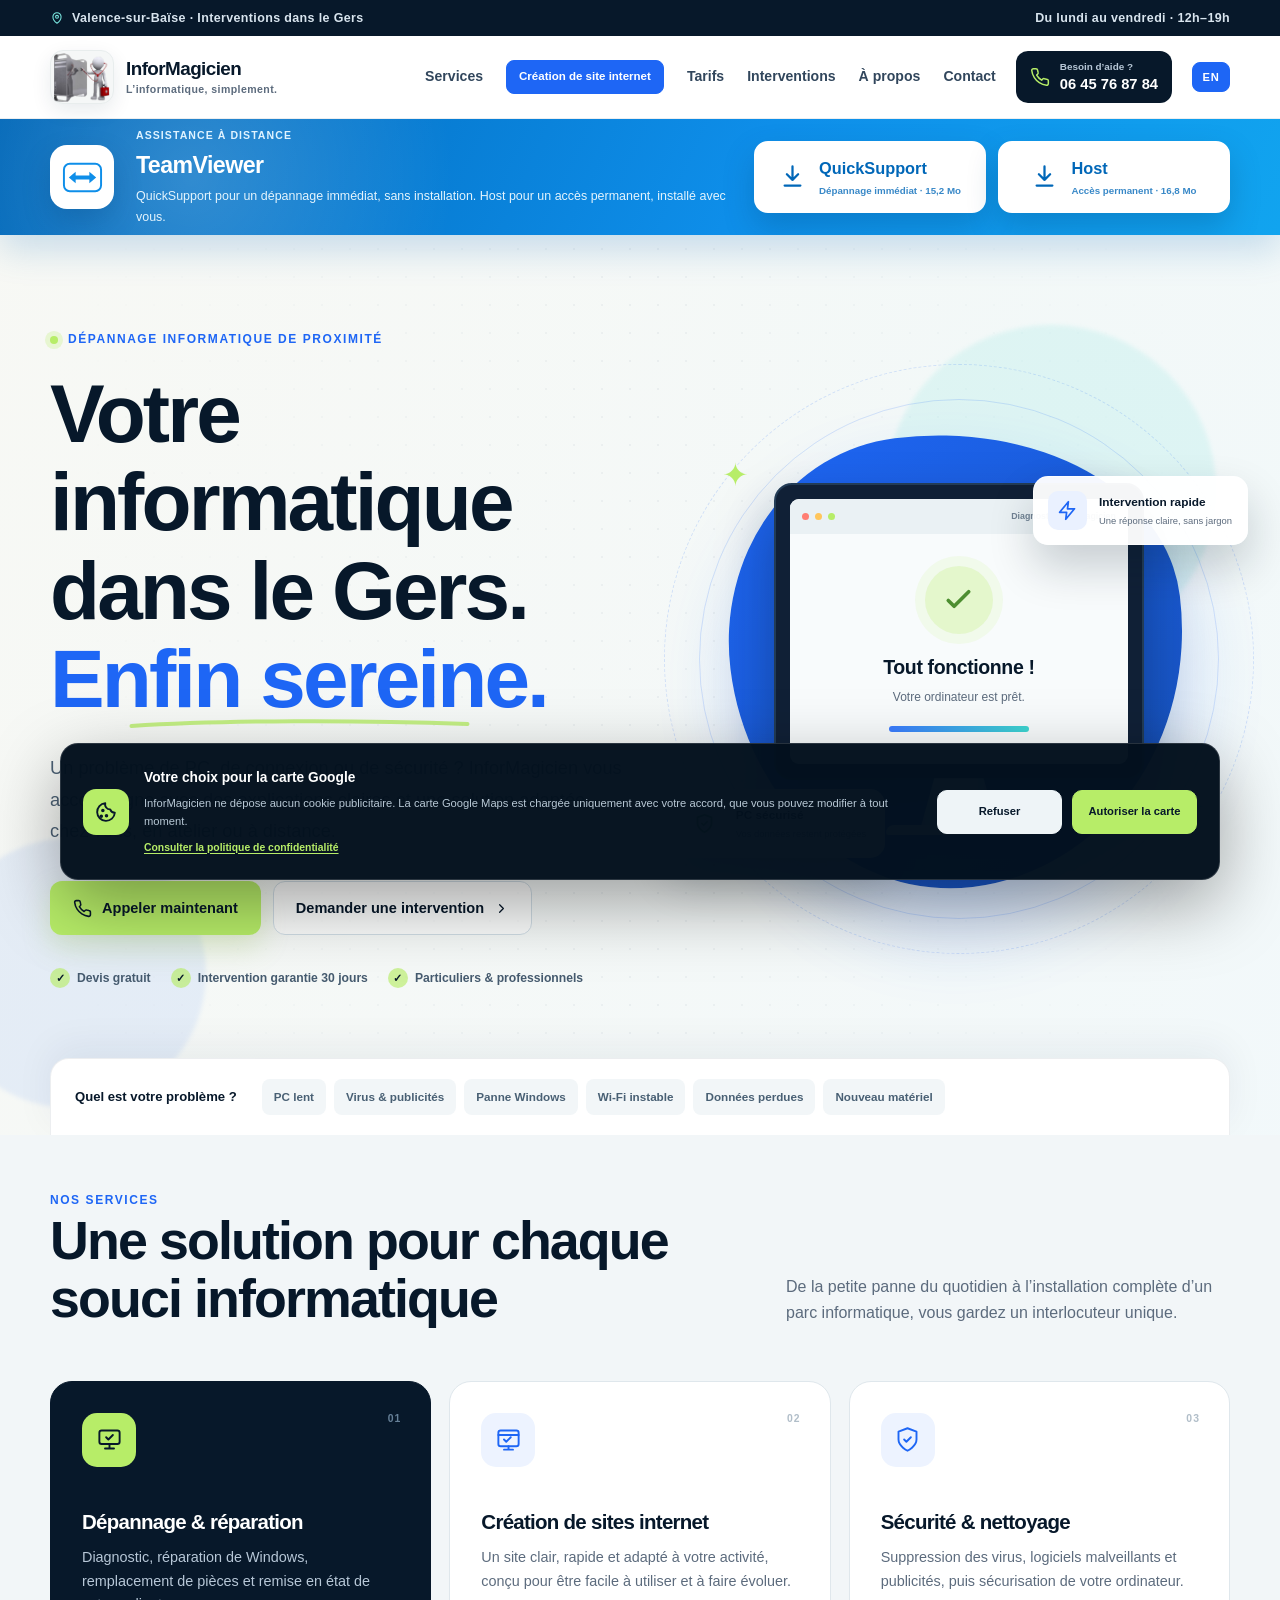
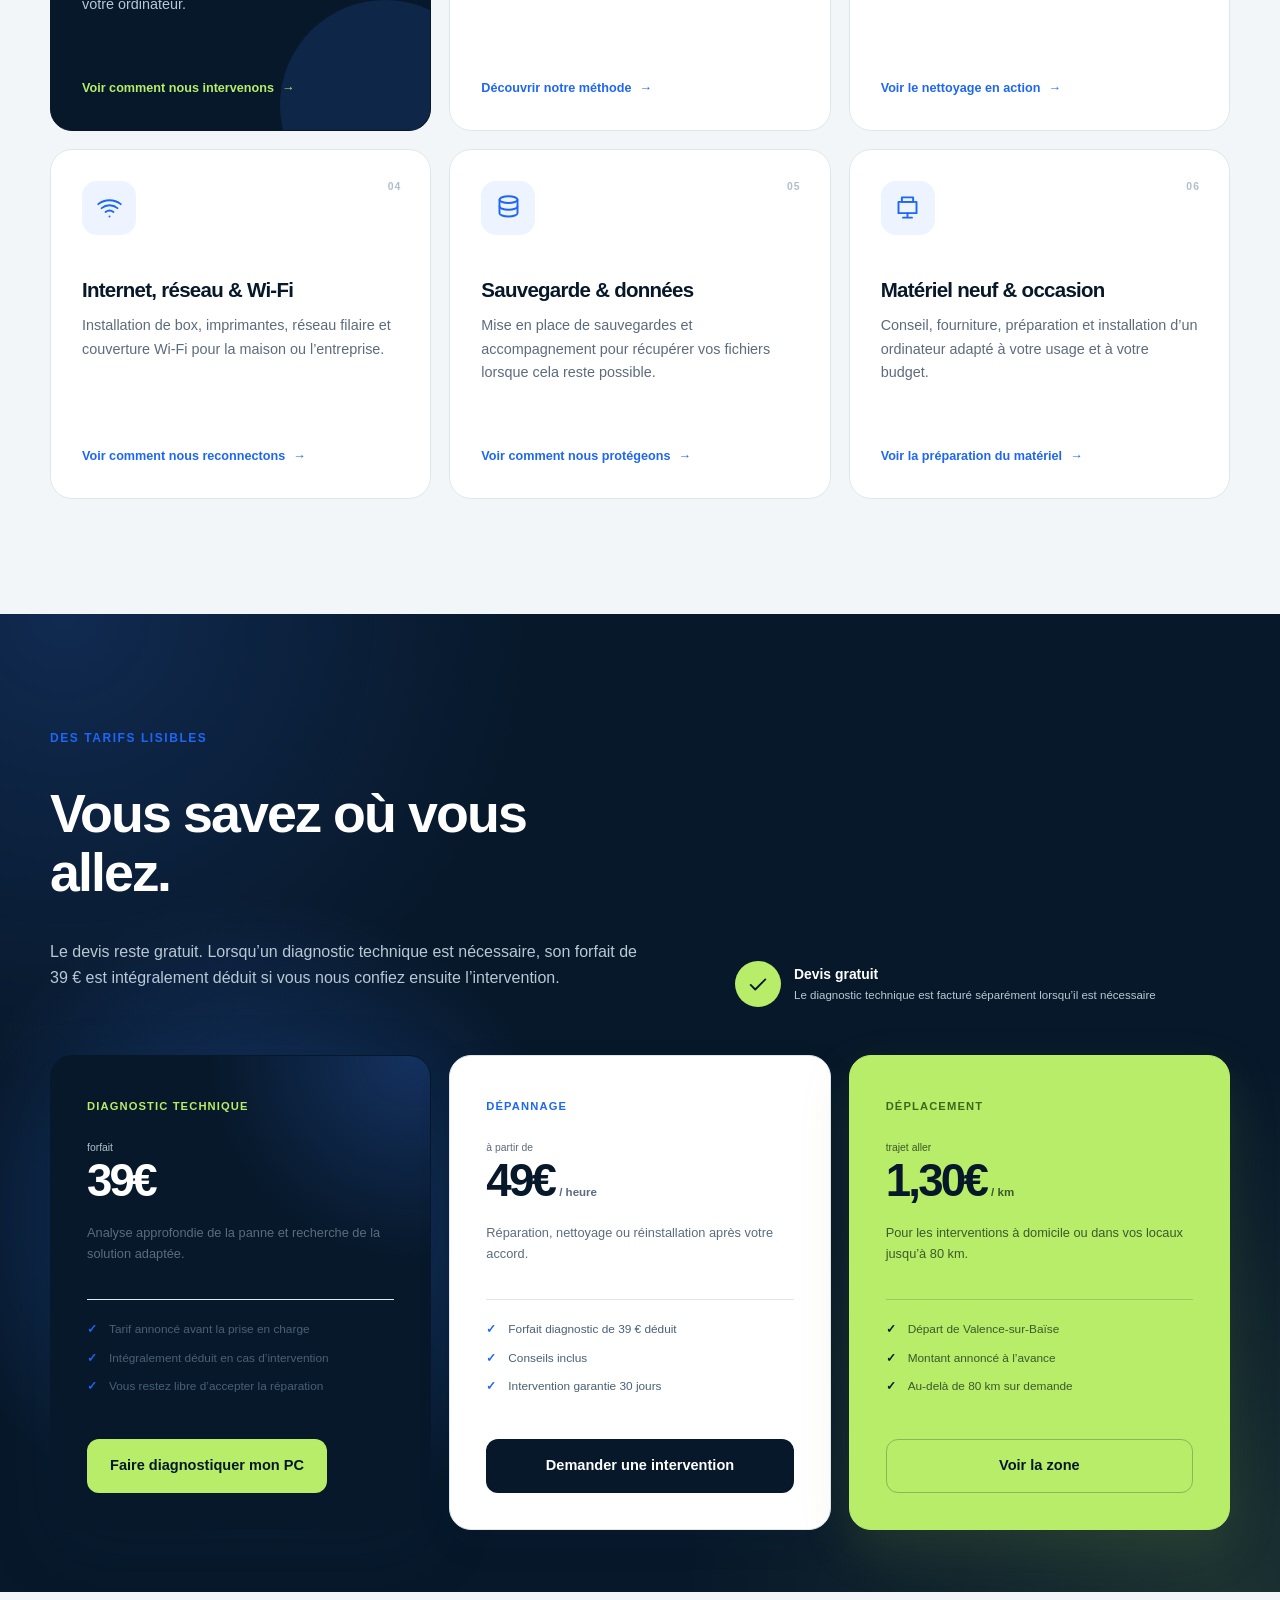
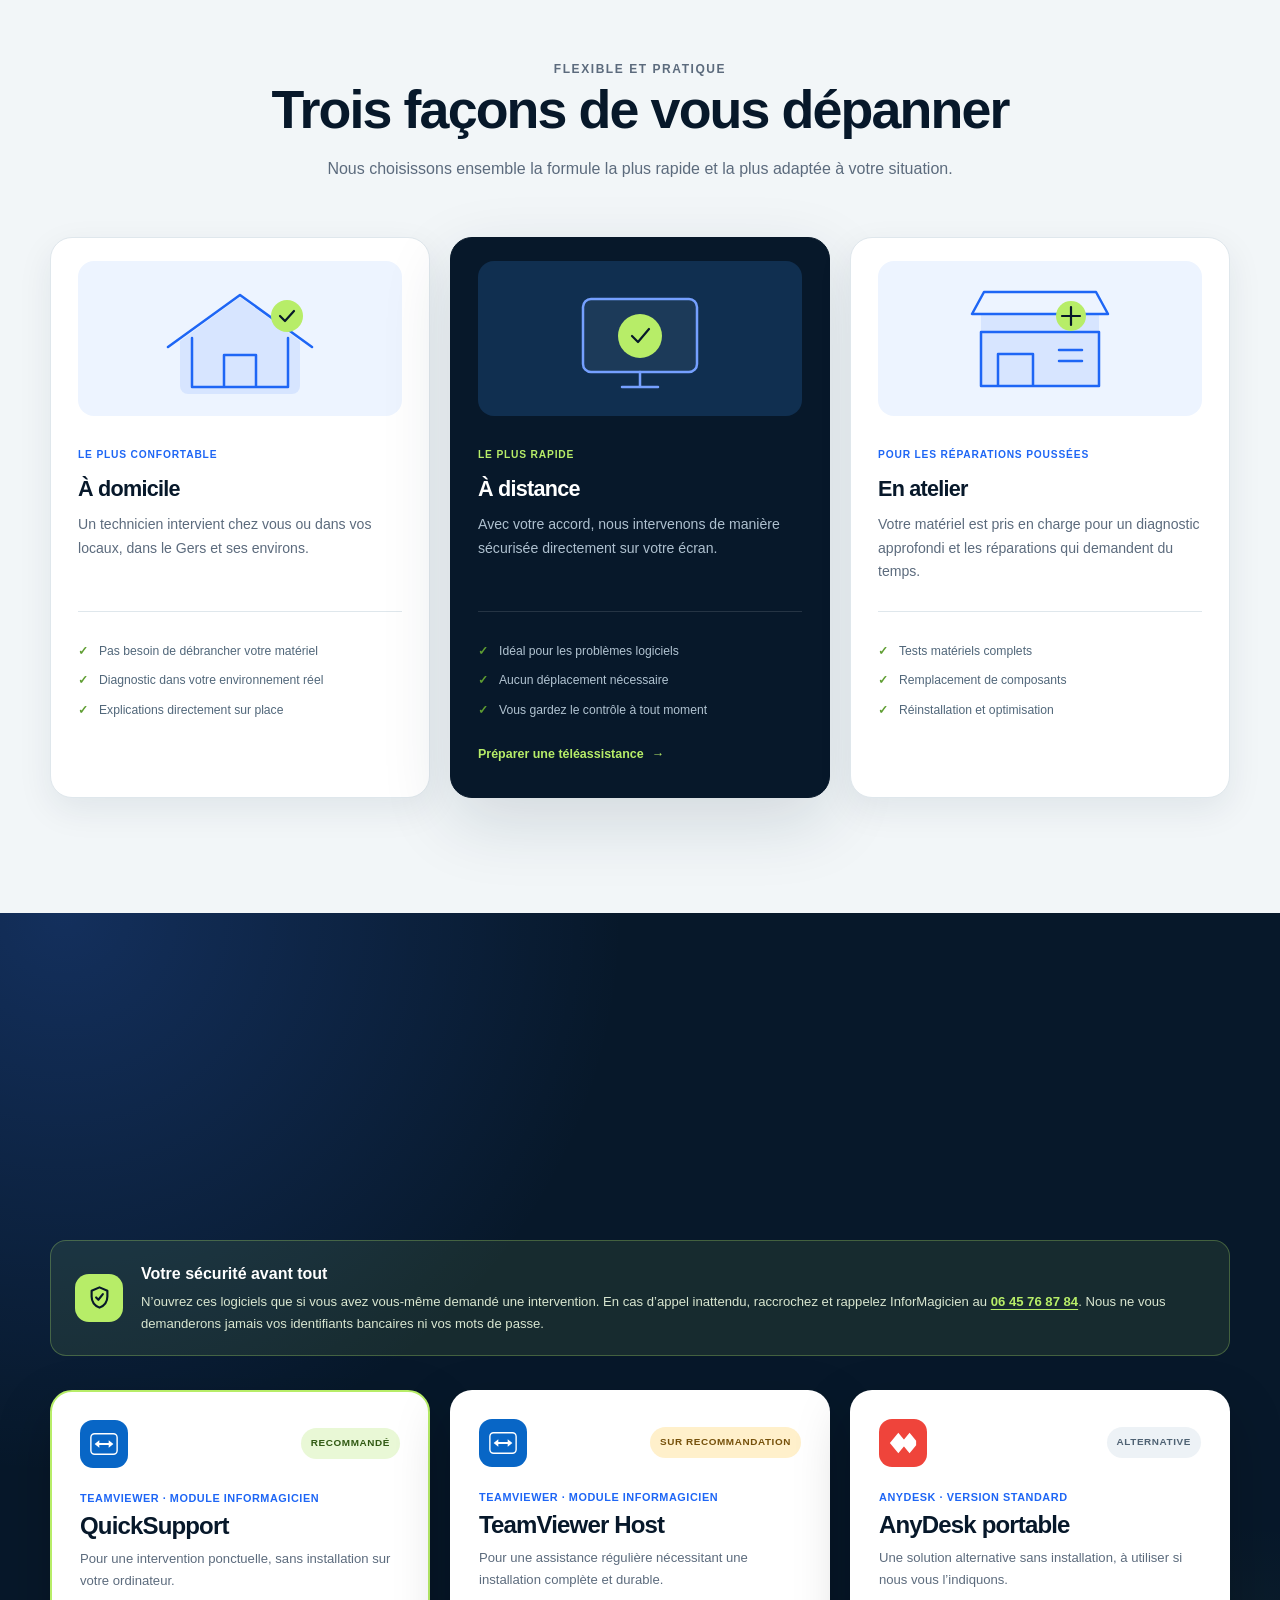
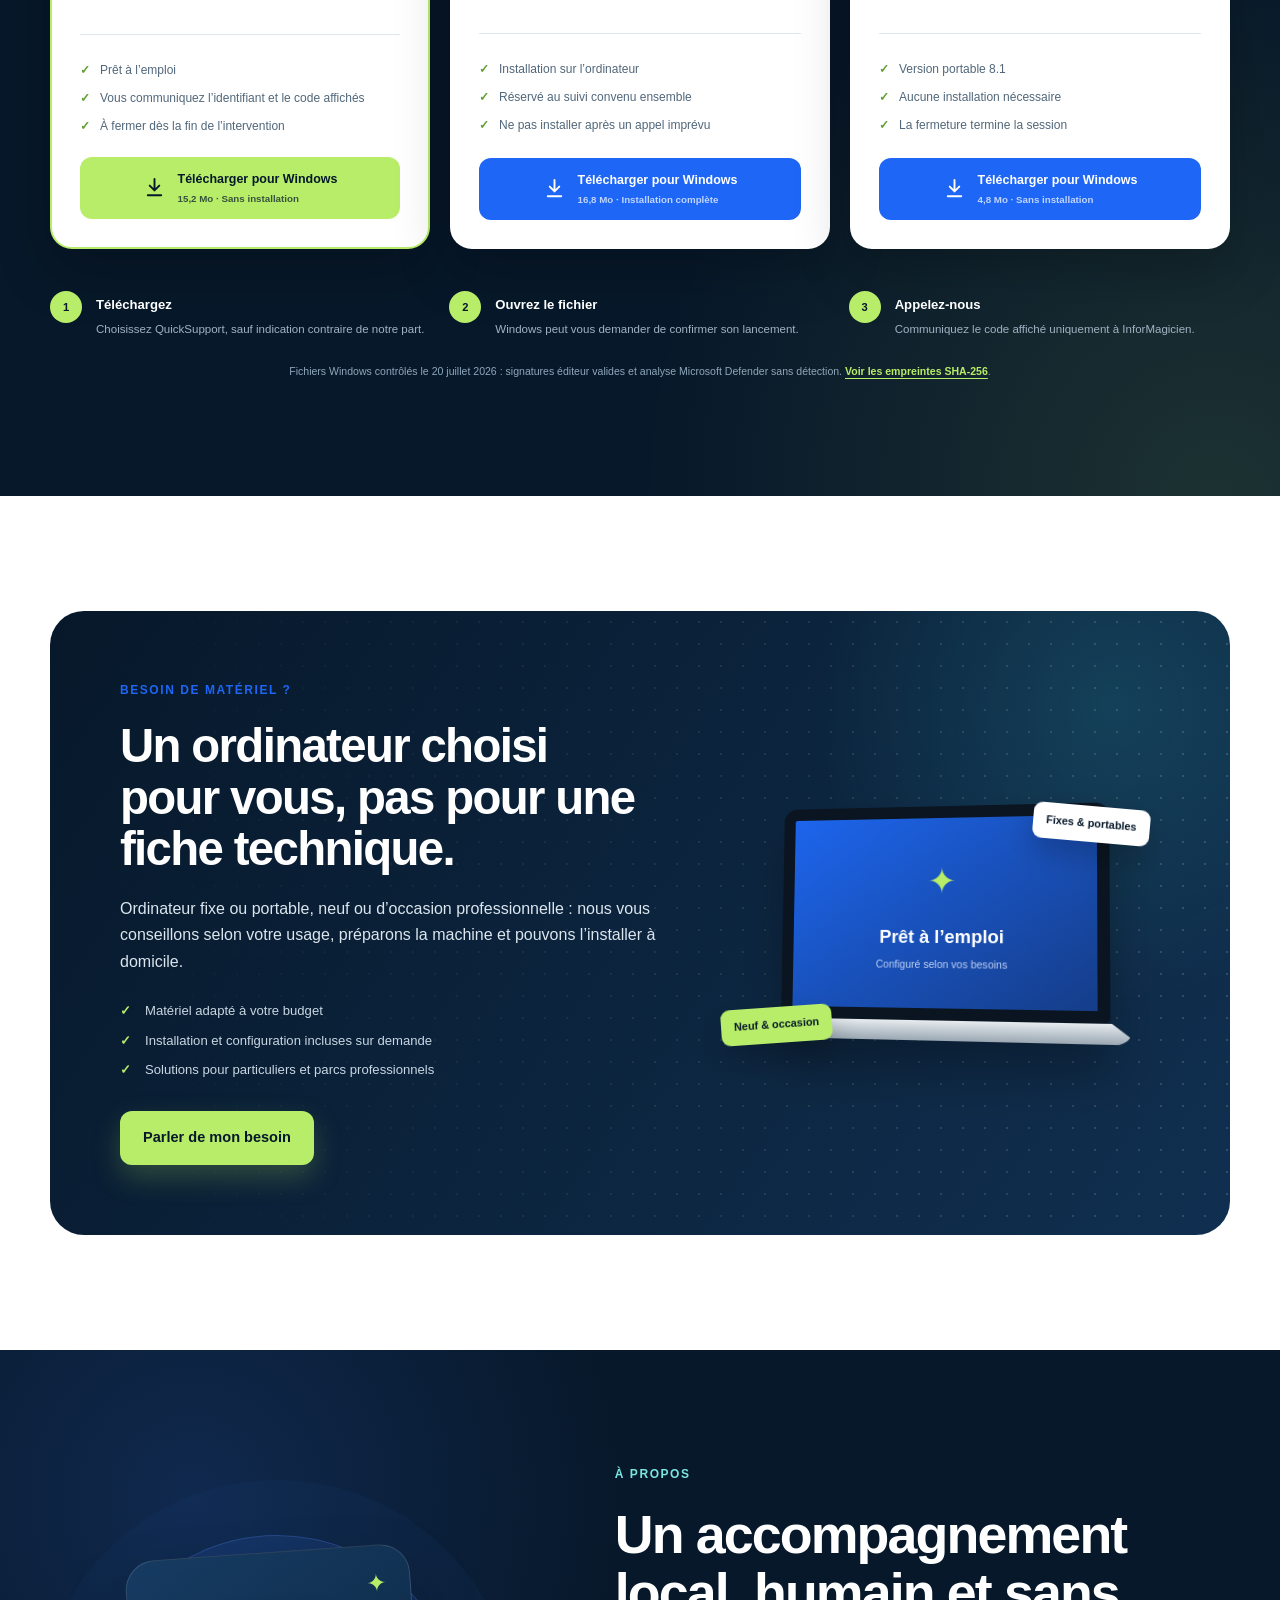
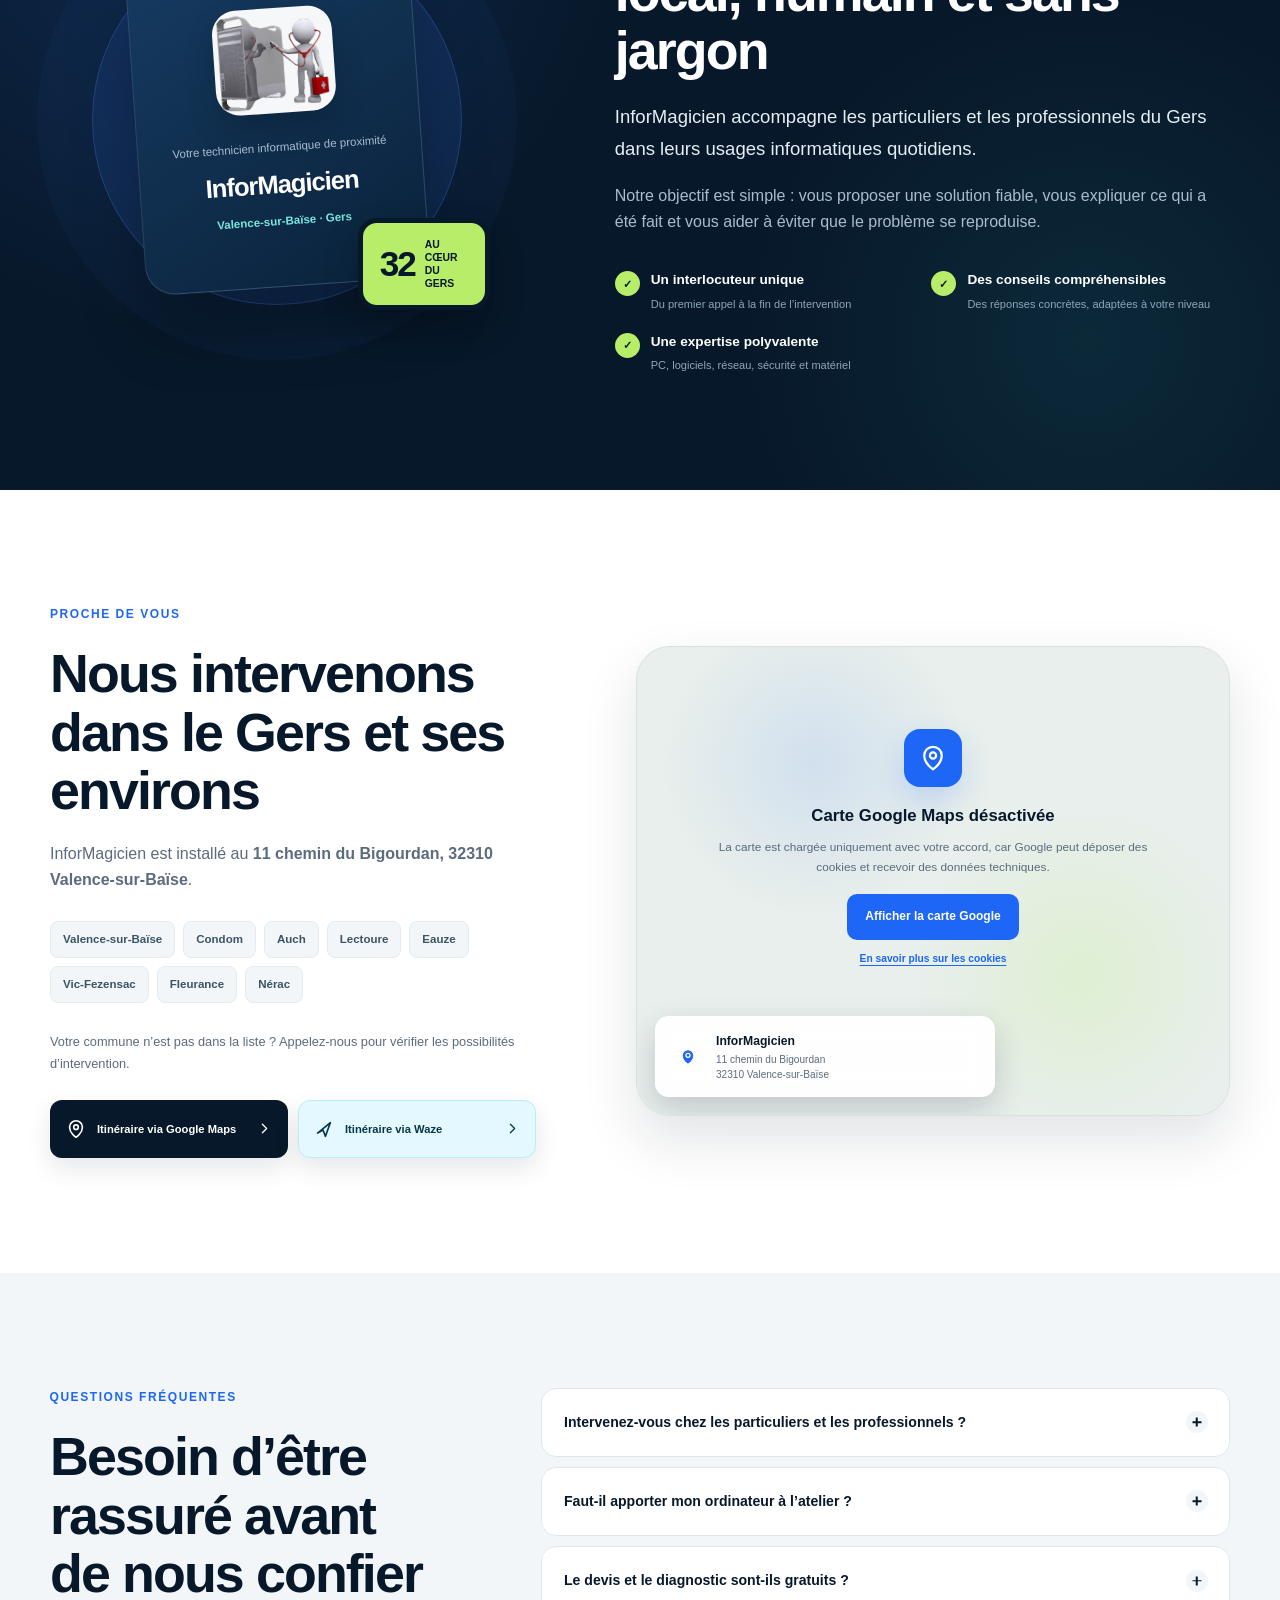
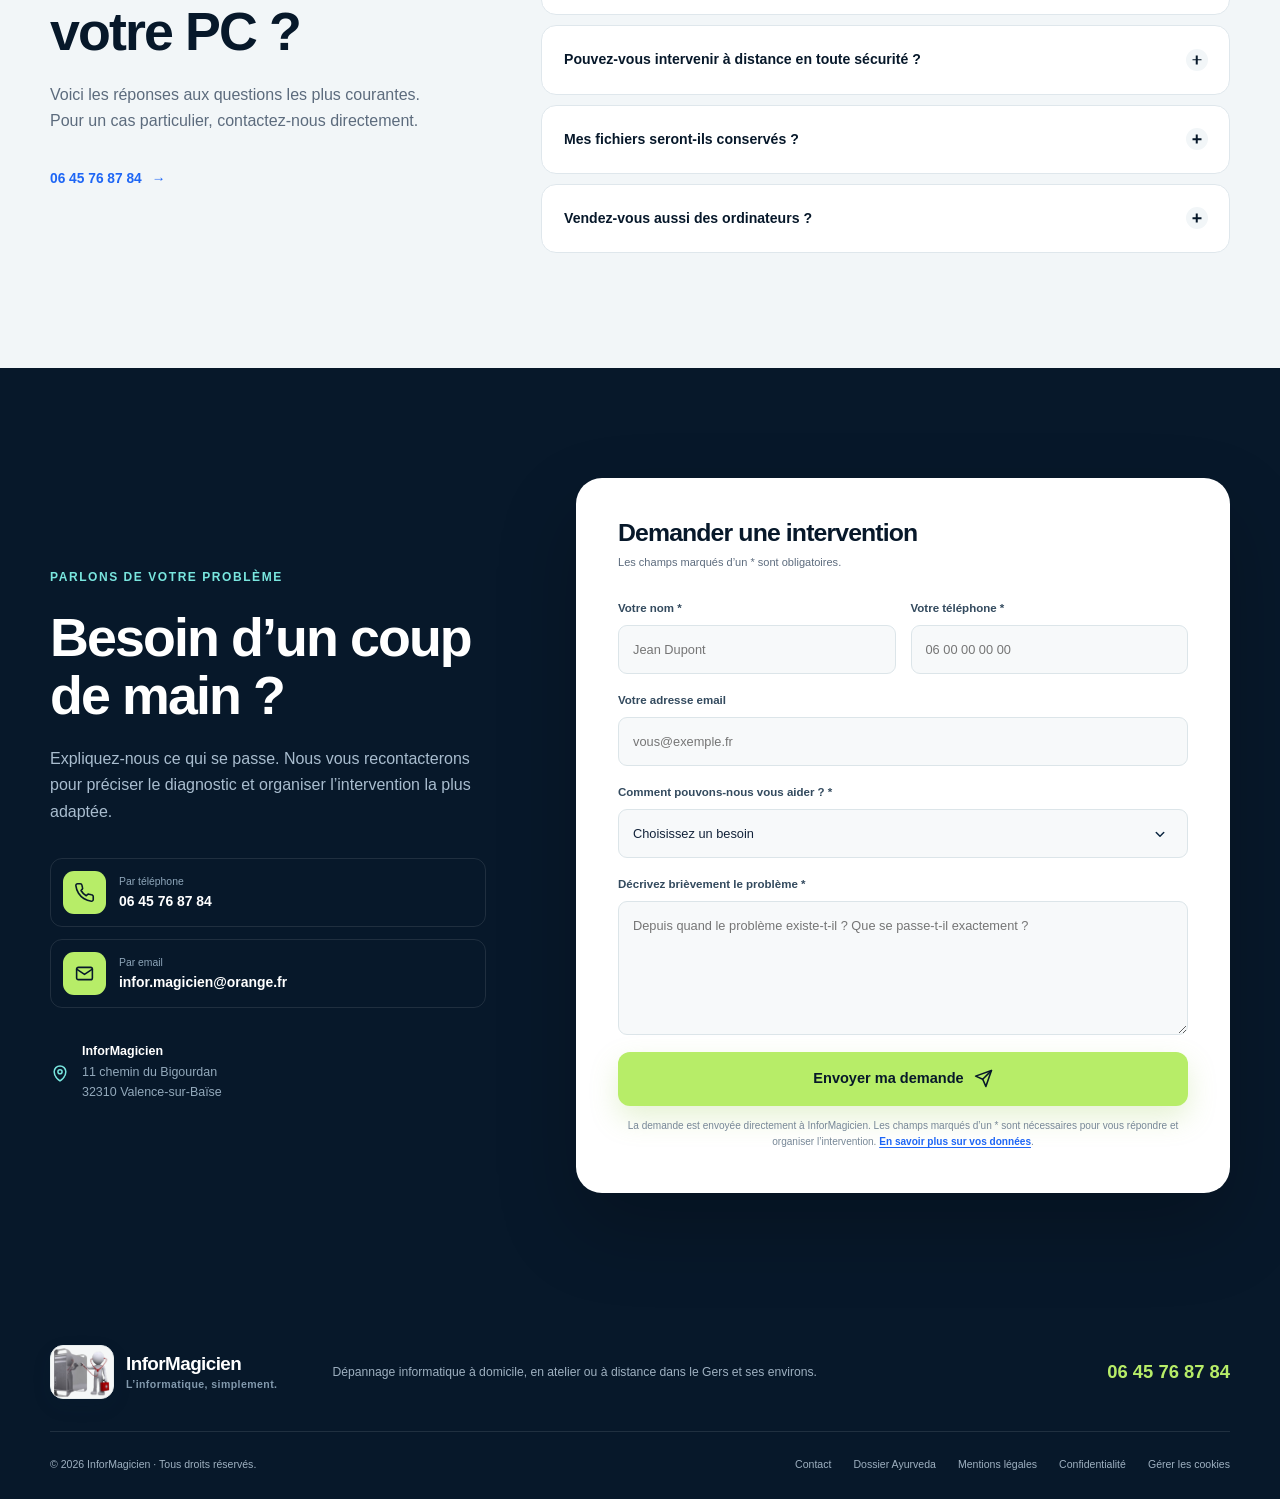
==== index.html @ 066aa738 "Ajoute l aperçu Milleans aux réalisations" ====
<!doctype html>
<html lang="fr">
<head>
  <meta charset="utf-8">
  <meta name="viewport" content="width=device-width, initial-scale=1">
  <title>Dépannage informatique Gers – Valence-sur-Baïse | InforMagicien</title>
  <meta name="description" content="Dépannage informatique à Valence-sur-Baïse et dans le Gers, à domicile, en atelier ou à distance. Réparation PC, Wi-Fi, sécurité et matériel.">
  <meta name="robots" content="index, follow, max-image-preview:large, max-snippet:-1, max-video-preview:-1">
  <meta name="author" content="InforMagicien">
  <meta name="application-name" content="InforMagicien">
  <meta name="color-scheme" content="light">
  <meta name="theme-color" content="#102a43">

  <!-- Pense-bête : garder l'adresse canonique et l'image de partage en URL complète. -->
  <link rel="canonical" href="https://www.pc32.fr/">
  <link rel="alternate" hreflang="fr" href="https://www.pc32.fr/">
  <link rel="alternate" hreflang="en" href="https://www.pc32.fr/index-en.html">
  <link rel="alternate" hreflang="x-default" href="https://www.pc32.fr/">
  <link rel="icon" href="assets/favicon.png" type="image/png" sizes="256x256">
  <link rel="apple-touch-icon" href="assets/apple-touch-icon.png" sizes="180x180">

  <meta property="og:type" content="website">
  <meta property="og:locale" content="fr_FR">
  <meta property="og:site_name" content="InforMagicien">
  <meta property="og:title" content="Dépannage informatique dans le Gers | InforMagicien">
  <meta property="og:description" content="Dépannage informatique à Valence-sur-Baïse et dans le Gers, à domicile, en atelier ou à distance. Réparation PC, Wi-Fi, sécurité et matériel.">
  <meta property="og:url" content="https://www.pc32.fr/">
  <meta property="og:image" content="https://www.pc32.fr/assets/og-informagicien.png">
  <meta property="og:image:secure_url" content="https://www.pc32.fr/assets/og-informagicien.png">
  <meta property="og:image:type" content="image/png">
  <meta property="og:image:width" content="1200">
  <meta property="og:image:height" content="630">
  <meta property="og:image:alt" content="InforMagicien, dépannage informatique à domicile, en atelier ou à distance dans le Gers">

  <meta name="twitter:card" content="summary_large_image">
  <meta name="twitter:title" content="Dépannage informatique dans le Gers | InforMagicien">
  <meta name="twitter:description" content="Dépannage informatique à Valence-sur-Baïse et dans le Gers, à domicile, en atelier ou à distance.">
  <meta name="twitter:image" content="https://www.pc32.fr/assets/og-informagicien.png">
  <meta name="twitter:image:alt" content="InforMagicien, dépannage informatique dans le Gers">

  <!-- Informations destinées aux moteurs de recherche : entreprise, horaires et services. -->
  <script type="application/ld+json">
  {
    "@context": "https://schema.org",
    "@graph": [
      {
        "@type": "WebSite",
        "@id": "https://www.pc32.fr/#website",
        "url": "https://www.pc32.fr/",
        "name": "InforMagicien",
        "alternateName": "PC32",
        "description": "Dépannage informatique à Valence-sur-Baïse et dans le Gers, à domicile, en atelier ou à distance.",
        "inLanguage": "fr-FR",
        "publisher": {
          "@id": "https://www.pc32.fr/#business"
        }
      },
      {
        "@type": [
          "ProfessionalService",
          "ComputerStore"
        ],
        "@id": "https://www.pc32.fr/#business",
        "name": "InforMagicien",
        "alternateName": "PC32",
        "url": "https://www.pc32.fr/",
        "sameAs": [
          "https://share.google/l12WiZLAdWH4I2lfJ"
        ],
        "logo": "https://www.pc32.fr/assets/logo-informagicien.png",
        "image": "https://www.pc32.fr/assets/og-informagicien.png",
        "description": "Dépannage, réparation et assistance informatique pour les particuliers et les professionnels dans le Gers.",
        "slogan": "L'informatique, simplement.",
        "telephone": "+33645768784",
        "email": "infor.magicien@orange.fr",
        "priceRange": "€€",
        "currenciesAccepted": "EUR",
        "address": {
          "@type": "PostalAddress",
          "streetAddress": "11 chemin du Bigourdan",
          "postalCode": "32310",
          "addressLocality": "Valence-sur-Baïse",
          "addressRegion": "Gers",
          "addressCountry": "FR"
        },
        "geo": {
          "@type": "GeoCoordinates",
          "latitude": 43.861739,
          "longitude": 0.347388
        },
        "hasMap": "https://www.google.com/maps/search/?api=1&query=43.861739%2C0.347388",
        "areaServed": {
          "@type": "AdministrativeArea",
          "name": "Gers"
        },
        "openingHoursSpecification": {
          "@type": "OpeningHoursSpecification",
          "dayOfWeek": [
            "Monday",
            "Tuesday",
            "Wednesday",
            "Thursday",
            "Friday"
          ],
          "opens": "12:00",
          "closes": "19:00"
        },
        "contactPoint": {
          "@type": "ContactPoint",
          "telephone": "+33645768784",
          "email": "infor.magicien@orange.fr",
          "contactType": "customer service",
          "availableLanguage": "French"
        },
        "hasOfferCatalog": {
          "@type": "OfferCatalog",
          "name": "Services informatiques",
          "itemListElement": [
            {
              "@type": "Offer",
              "itemOffered": {
                "@type": "Service",
                "name": "Dépannage et réparation informatique"
              }
            },
            {
              "@type": "Offer",
              "itemOffered": {
                "@type": "Service",
                "name": "Suppression de virus et sécurisation"
              }
            },
            {
              "@type": "Offer",
              "itemOffered": {
                "@type": "Service",
                "name": "Installation de réseau et Wi-Fi"
              }
            },
            {
              "@type": "Offer",
              "itemOffered": {
                "@type": "Service",
                "name": "Sauvegarde et récupération de données"
              }
            },
            {
              "@type": "Offer",
              "itemOffered": {
                "@type": "Service",
                "name": "Vente et installation de matériel informatique"
              }
            },
            {
              "@type": "Offer",
              "itemOffered": {
                "@type": "Service",
                "name": "Création et refonte de sites internet"
              }
            }
          ]
        }
      },
      {
        "@type": "WebPage",
        "@id": "https://www.pc32.fr/#webpage",
        "url": "https://www.pc32.fr/",
        "name": "Dépannage informatique dans le Gers | InforMagicien",
        "description": "Dépannage informatique à Valence-sur-Baïse et dans le Gers, à domicile, en atelier ou à distance.",
        "isPartOf": {
          "@id": "https://www.pc32.fr/#website"
        },
        "about": {
          "@id": "https://www.pc32.fr/#business"
        },
        "primaryImageOfPage": {
          "@type": "ImageObject",
          "url": "https://www.pc32.fr/assets/og-informagicien.png",
          "width": 1200,
          "height": 630
        },
        "inLanguage": "fr-FR"
      },
      {
        "@type": "FAQPage",
        "@id": "https://www.pc32.fr/#faq",
        "url": "https://www.pc32.fr/#faq",
        "isPartOf": {
          "@id": "https://www.pc32.fr/#webpage"
        },
        "inLanguage": "fr-FR",
        "mainEntity": [
          {
            "@type": "Question",
            "name": "Intervenez-vous chez les particuliers et les professionnels ?",
            "acceptedAnswer": {
              "@type": "Answer",
              "text": "Oui. Nous intervenons auprès des particuliers, indépendants, associations et entreprises, à domicile, dans leurs locaux, en atelier ou à distance."
            }
          },
          {
            "@type": "Question",
            "name": "Faut-il apporter mon ordinateur à l’atelier ?",
            "acceptedAnswer": {
              "@type": "Answer",
              "text": "Pas nécessairement. De nombreux problèmes peuvent être réglés directement chez vous ou à distance. Si des tests ou une réparation plus poussée sont nécessaires, nous vous proposerons une prise en charge en atelier."
            }
          },
          {
            "@type": "Question",
            "name": "Le devis et le diagnostic sont-ils gratuits ?",
            "acceptedAnswer": {
              "@type": "Answer",
              "text": "Le devis est gratuit. Le diagnostic technique est facturé 39 € lorsqu’il est nécessaire ; ce montant est intégralement déduit de la facture si vous nous confiez ensuite l’intervention."
            }
          },
          {
            "@type": "Question",
            "name": "Pouvez-vous intervenir à distance en toute sécurité ?",
            "acceptedAnswer": {
              "@type": "Answer",
              "text": "Oui. La connexion se fait uniquement avec votre accord et vous pouvez voir l’intervention sur votre écran. Elle est coupée dès que le dépannage est terminé."
            }
          },
          {
            "@type": "Question",
            "name": "Mes fichiers seront-ils conservés ?",
            "acceptedAnswer": {
              "@type": "Answer",
              "text": "La préservation de vos données est une priorité. Nous vous signalons les risques éventuels avant toute opération sensible et pouvons proposer une sauvegarde lorsque la situation le permet."
            }
          },
          {
            "@type": "Question",
            "name": "Vendez-vous aussi des ordinateurs ?",
            "acceptedAnswer": {
              "@type": "Answer",
              "text": "Oui, neufs ou d’occasion professionnelle. Nous vous aidons à choisir une configuration cohérente avec vos usages, puis nous pouvons la préparer et l’installer."
            }
          }
        ]
      }
    ]
  }
  </script>

  <link rel="preload" href="styles.css?v=20260727-8" as="style">
  <link rel="stylesheet" href="styles.css?v=20260727-8">
  <script src="script.js?v=20260727-11" defer></script>
</head>
<body id="accueil">
  <a class="skip-link" href="#contenu">Aller au contenu</a>

  <!-- Coordonnées rapides et navigation principale. -->
  <div class="topbar">
    <div class="container topbar__inner">
      <p>
        <svg aria-hidden="true" viewBox="0 0 24 24"><path d="M12 21s7-4.35 7-11A7 7 0 1 0 5 10c0 6.65 7 11 7 11Z"/><circle cx="12" cy="10" r="2.5"/></svg>
        Valence-sur-Baïse · Interventions dans le Gers
      </p>
      <p class="topbar__hours">Du lundi au vendredi · 12h–19h</p>
    </div>
  </div>

  <header class="site-header">
    <div class="container header__inner">
      <a class="brand" href="#accueil" aria-label="InforMagicien, retour à l’accueil">
        <span class="brand__mark" aria-hidden="true">
          <img src="assets/logo-informagicien.png" alt="">
        </span>
        <span class="brand__text">
          <strong>InforMagicien</strong>
          <small>L’informatique, simplement.</small>
        </span>
      </a>

      <button class="nav-toggle" type="button" aria-expanded="false" aria-controls="site-nav">
        <span></span><span></span><span></span>
        <span class="sr-only">Ouvrir le menu</span>
      </button>

      <nav class="site-nav" id="site-nav" aria-label="Navigation principale">
        <a href="#services">Services</a>
        <a class="site-nav__website" href="creation-sites.html">Création de site internet</a>
        <a href="#tarifs">Tarifs</a>
        <a href="#interventions">Interventions</a>
        <a href="#a-propos">À propos</a>
        <a href="#contact">Contact</a>
      </nav>

      <a class="header-call" href="tel:+33645768784">
        <svg aria-hidden="true" viewBox="0 0 24 24"><path d="M22 16.92v3a2 2 0 0 1-2.18 2 19.79 19.79 0 0 1-8.63-3.07 19.5 19.5 0 0 1-6-6A19.79 19.79 0 0 1 2.12 4.18 2 2 0 0 1 4.11 2h3a2 2 0 0 1 2 1.72c.12.9.33 1.78.62 2.63a2 2 0 0 1-.45 2.11L8 9.73a16 16 0 0 0 6 6l1.27-1.27a2 2 0 0 1 2.11-.45c.85.29 1.73.5 2.63.62A2 2 0 0 1 22 16.92Z"/></svg>
        <span><small>Besoin d’aide ?</small>06 45 76 87 84</span>
      </a>

      <a class="language-switch" href="index-en.html" lang="en" aria-label="View the English version">EN</a>
    </div>
  </header>

  <main id="contenu">
    <!-- Pense-bête : attendu que ce téléchargement est indiqué par téléphone, le laisser bien visible. -->
    <section class="teamviewer-quick-access" aria-label="Téléchargement rapide des outils TeamViewer">
      <div class="container teamviewer-quick-access__inner">
        <span class="teamviewer-quick-access__mark" aria-hidden="true">
          <svg viewBox="0 0 44 44">
            <rect x="3" y="8" width="38" height="28" rx="6"/>
            <path d="m8 22 7-6v4h14v-4l7 6-7 6v-4H15v4l-7-6Z"/>
          </svg>
        </span>
        <div class="teamviewer-quick-access__copy">
          <span>Assistance à distance</span>
          <strong>TeamViewer</strong>
          <p>QuickSupport pour un dépannage immédiat, sans installation. Host pour un accès permanent, installé avec vous.</p>
        </div>
        <div class="teamviewer-quick-access__actions">
          <a class="teamviewer-quick-access__button" href="assets/TeamViewer_QuickSupport_Informagicien.exe" download aria-label="Télécharger TeamViewer QuickSupport pour Windows">
          <svg viewBox="0 0 24 24" aria-hidden="true">
            <path d="M12 3v12m0 0 5-5m-5 5-5-5M5 20h14"/>
          </svg>
            <span><strong>QuickSupport</strong><small>Dépannage immédiat · 15,2 Mo</small></span>
          </a>
          <a class="teamviewer-quick-access__button teamviewer-quick-access__button--ghost" href="assets/TeamViewer_Host_Informagicien.exe" download aria-label="Télécharger TeamViewer Host pour Windows">
          <svg viewBox="0 0 24 24" aria-hidden="true">
            <path d="M12 3v12m0 0 5-5m-5 5-5-5M5 20h14"/>
          </svg>
            <span><strong>Host</strong><small>Accès permanent · 16,8 Mo</small></span>
          </a>
        </div>
      </div>
    </section>

    <!-- Présentation générale de l'activité. -->
    <section class="hero">
      <div class="hero__glow hero__glow--one"></div>
      <div class="hero__glow hero__glow--two"></div>
      <div class="container hero__grid">
        <!-- Le message d'accueil reste présent dès l'arrivée sur la page. -->
        <div class="hero__copy">
          <p class="eyebrow">
            <span class="eyebrow__dot"></span>
            Dépannage informatique de proximité
          </p>
          <h1>Votre informatique dans le Gers.<br><span>Enfin sereine.</span></h1>
          <p class="hero__lead">Un problème de PC, de connexion ou de sécurité&nbsp;? InforMagicien vous accompagne avec des explications claires et une solution adaptée, chez vous, en atelier ou à distance.</p>
          <div class="hero__actions">
            <a class="button button--primary" href="tel:+33645768784">
              <svg aria-hidden="true" viewBox="0 0 24 24"><path d="M22 16.92v3a2 2 0 0 1-2.18 2 19.79 19.79 0 0 1-8.63-3.07 19.5 19.5 0 0 1-6-6A19.79 19.79 0 0 1 2.12 4.18 2 2 0 0 1 4.11 2h3a2 2 0 0 1 2 1.72c.12.9.33 1.78.62 2.63a2 2 0 0 1-.45 2.11L8 9.73a16 16 0 0 0 6 6l1.27-1.27a2 2 0 0 1 2.11-.45c.85.29 1.73.5 2.63.62A2 2 0 0 1 22 16.92Z"/></svg>
              Appeler maintenant
            </a>
            <a class="button button--ghost" href="#contact">
              Demander une intervention
              <svg aria-hidden="true" viewBox="0 0 24 24"><path d="m9 18 6-6-6-6"/></svg>
            </a>
          </div>
          <ul class="hero__trust" aria-label="Nos engagements">
            <li><span class="check">✓</span> Devis gratuit</li>
            <li><span class="check">✓</span> Intervention garantie 30 jours</li>
            <li><span class="check">✓</span> Particuliers & professionnels</li>
          </ul>
        </div>

        <div class="hero__visual reveal" aria-label="Illustration d’une assistance informatique réussie">
          <div class="orbit orbit--one"></div>
          <div class="orbit orbit--two"></div>
          <div class="computer">
            <div class="computer__screen">
              <div class="window">
                <div class="window__bar">
                  <i></i><i></i><i></i>
                  <span>Diagnostic InforMagicien</span>
                </div>
                <div class="window__content">
                  <div class="status-icon">
                    <svg viewBox="0 0 24 24"><path d="m5 12 4 4L19 6"/></svg>
                  </div>
                  <strong>Tout fonctionne !</strong>
                  <p>Votre ordinateur est prêt.</p>
                  <div class="progress"><span></span></div>
                </div>
              </div>
            </div>
            <div class="computer__stand"></div>
            <div class="computer__base"></div>
          </div>
          <div class="floating-card floating-card--speed">
            <span class="floating-card__icon">
              <svg viewBox="0 0 24 24"><path d="M13 2 3 14h8l-1 8 10-12h-8l1-8Z"/></svg>
            </span>
            <span><strong>Intervention rapide</strong><small>Une réponse claire, sans jargon</small></span>
          </div>
          <div class="floating-card floating-card--shield">
            <span class="floating-card__icon">
              <svg viewBox="0 0 24 24"><path d="M12 22s8-4 8-10V5l-8-3-8 3v7c0 6 8 10 8 10Z"/><path d="m9 12 2 2 4-4"/></svg>
            </span>
            <span><strong>PC sécurisé</strong><small>Vos données restent protégées</small></span>
          </div>
          <span class="spark spark--one">✦</span>
          <span class="spark spark--two">✦</span>
        </div>
      </div>
      <div class="container issue-strip reveal">
        <p>Quel est votre problème&nbsp;?</p>
        <div class="issue-strip__items">
          <a href="#contact">PC lent</a>
          <a href="#contact">Virus & publicités</a>
          <a href="#contact">Panne Windows</a>
          <a href="#contact">Wi-Fi instable</a>
          <a href="#contact">Données perdues</a>
          <a href="#contact">Nouveau matériel</a>
        </div>
      </div>
    </section>

    <!-- Les six besoins les plus fréquents ouvrent leur explication détaillée. -->
    <section class="section section--soft" id="services">
      <div class="container">
        <div class="section-heading reveal">
          <div>
            <p class="eyebrow">Nos services</p>
            <h2>Une solution pour chaque souci informatique</h2>
          </div>
          <p>De la petite panne du quotidien à l’installation complète d’un parc informatique, vous gardez un interlocuteur unique.</p>
        </div>

        <div class="services-grid">
          <article class="service-card service-card--featured reveal" data-service-card="repair">
            <span class="service-card__number">01</span>
            <div class="service-card__icon">
              <svg viewBox="0 0 24 24"><rect x="3" y="4" width="18" height="12" rx="2"/><path d="M8 20h8M12 16v4"/><path d="m9 10 2 2 4-4"/></svg>
            </div>
            <h3>Dépannage & réparation</h3>
            <p>Diagnostic, réparation de Windows, remplacement de pièces et remise en état de votre ordinateur.</p>
            <button class="service-card__demo" type="button" data-service-demo="repair" aria-haspopup="dialog">
              Voir comment nous intervenons <span>→</span>
            </button>
          </article>

          <article class="service-card reveal" data-service-card="website">
            <span class="service-card__number">02</span>
            <div class="service-card__icon">
              <svg viewBox="0 0 24 24"><rect x="3" y="4" width="18" height="14" rx="2"/><path d="M3 8h18M8 21h8M12 18v3"/><path d="m8 12 2 2 4-4"/></svg>
            </div>
            <h3>Création de sites internet</h3>
            <p>Un site clair, rapide et adapté à votre activité, conçu pour être facile à utiliser et à faire évoluer.</p>
            <button class="service-card__demo" type="button" data-service-demo="website" aria-haspopup="dialog">
              Découvrir notre méthode <span>→</span>
            </button>
          </article>

          <article class="service-card reveal" data-service-card="security">
            <span class="service-card__number">03</span>
            <div class="service-card__icon">
              <svg viewBox="0 0 24 24"><path d="M12 22s8-4 8-10V5l-8-3-8 3v7c0 6 8 10 8 10Z"/><path d="m9 12 2 2 4-4"/></svg>
            </div>
            <h3>Sécurité & nettoyage</h3>
            <p>Suppression des virus, logiciels malveillants et publicités, puis sécurisation de votre ordinateur.</p>
            <button class="service-card__demo" type="button" data-service-demo="security" aria-haspopup="dialog">
              Voir le nettoyage en action <span>→</span>
            </button>
          </article>

          <article class="service-card reveal" data-service-card="network">
            <span class="service-card__number">04</span>
            <div class="service-card__icon">
              <svg viewBox="0 0 24 24"><path d="M5 12.55a11 11 0 0 1 14.08 0M8.5 16a6 6 0 0 1 7 0M12 20h.01"/><path d="M2 9a16 16 0 0 1 20 0"/></svg>
            </div>
            <h3>Internet, réseau & Wi-Fi</h3>
            <p>Installation de box, imprimantes, réseau filaire et couverture Wi-Fi pour la maison ou l’entreprise.</p>
            <button class="service-card__demo" type="button" data-service-demo="network" aria-haspopup="dialog">
              Voir comment nous reconnectons <span>→</span>
            </button>
          </article>

          <article class="service-card reveal" data-service-card="data">
            <span class="service-card__number">05</span>
            <div class="service-card__icon">
              <svg viewBox="0 0 24 24"><ellipse cx="12" cy="5" rx="8" ry="3"/><path d="M4 5v6c0 1.66 3.58 3 8 3s8-1.34 8-3V5"/><path d="M4 11v6c0 1.66 3.58 3 8 3s8-1.34 8-3v-6"/></svg>
            </div>
            <h3>Sauvegarde & données</h3>
            <p>Mise en place de sauvegardes et accompagnement pour récupérer vos fichiers lorsque cela reste possible.</p>
            <button class="service-card__demo" type="button" data-service-demo="data" aria-haspopup="dialog">
              Voir comment nous protégeons <span>→</span>
            </button>
          </article>

          <article class="service-card reveal" data-service-card="hardware">
            <span class="service-card__number">06</span>
            <div class="service-card__icon">
              <svg viewBox="0 0 24 24"><path d="M4 7h16v10H4z"/><path d="M8 21h8M12 17v4"/><path d="M7 3h10v4H7z"/></svg>
            </div>
            <h3>Matériel neuf & occasion</h3>
            <p>Conseil, fourniture, préparation et installation d’un ordinateur adapté à votre usage et à votre budget.</p>
            <button class="service-card__demo" type="button" data-service-demo="hardware" aria-haspopup="dialog">
              Voir la préparation du matériel <span>→</span>
            </button>
          </article>

          <!-- Ancien module Conseil & accompagnement retiré de la vitrine. -->
          <!-- <article class="service-card reveal" data-service-card="guidance" aria-hidden="true">
            <span class="service-card__number">06</span>
            <div class="service-card__icon">
              <svg viewBox="0 0 24 24"><path d="M4 19.5A2.5 2.5 0 0 1 6.5 17H20"/><path d="M6.5 2H20v20H6.5A2.5 2.5 0 0 1 4 19.5v-15A2.5 2.5 0 0 1 6.5 2Z"/><path d="m9 8 2 2 4-4"/></svg>
            </div>
            <h3>Conseil & accompagnement</h3>
            <p>Prise en main de Windows, logiciels bureautiques et conseils personnalisés, à votre rythme.</p>
            <button class="service-card__demo" type="button" data-service-demo="guidance" aria-haspopup="dialog">
              Voir notre accompagnement <span>→</span>
            </button>
          </article> -->
        </div>
      </div>
    </section>

    <section class="section section--soft" id="interventions">
      <div class="container">
        <div class="section-heading section-heading--center reveal">
          <p class="eyebrow">Flexible et pratique</p>
          <h2>Trois façons de vous dépanner</h2>
          <p>Nous choisissons ensemble la formule la plus rapide et la plus adaptée à votre situation.</p>
        </div>

        <div class="modes-grid">
          <article class="mode-card reveal">
            <div class="mode-card__visual mode-card__visual--home">
              <svg viewBox="0 0 180 120" aria-hidden="true">
                <path class="shape-fill" d="M30 62 90 18l60 44v45a8 8 0 0 1-8 8H38a8 8 0 0 1-8-8V62Z"/>
                <path class="shape-line" d="m18 68 72-52 72 52M42 59v49h96V59M74 108V76h32v32"/>
                <circle class="accent-fill" cx="137" cy="37" r="16"/>
                <path class="accent-line" d="m130 37 5 5 9-10"/>
              </svg>
            </div>
            <span class="mode-card__tag">Le plus confortable</span>
            <h3>À domicile</h3>
            <p>Un technicien intervient chez vous ou dans vos locaux, dans le Gers et ses environs.</p>
            <ul>
              <li>Pas besoin de débrancher votre matériel</li>
              <li>Diagnostic dans votre environnement réel</li>
              <li>Explications directement sur place</li>
            </ul>
          </article>

          <article class="mode-card mode-card--dark reveal">
            <div class="mode-card__visual">
              <svg viewBox="0 0 180 120" aria-hidden="true">
                <rect class="shape-fill" x="33" y="20" width="114" height="73" rx="8"/>
                <rect class="shape-line" x="33" y="20" width="114" height="73" rx="8"/>
                <path class="shape-line" d="M72 108h36M90 93v15"/>
                <circle class="accent-fill" cx="90" cy="57" r="22"/>
                <path class="accent-line" d="m82 57 6 6 11-13"/>
              </svg>
            </div>
            <span class="mode-card__tag">Le plus rapide</span>
            <h3>À distance</h3>
            <p>Avec votre accord, nous intervenons de manière sécurisée directement sur votre écran.</p>
            <ul>
              <li>Idéal pour les problèmes logiciels</li>
              <li>Aucun déplacement nécessaire</li>
              <li>Vous gardez le contrôle à tout moment</li>
            </ul>
            <a class="mode-card__link" href="#teleassistance">Préparer une téléassistance <span>→</span></a>
          </article>

          <article class="mode-card reveal">
            <div class="mode-card__visual mode-card__visual--workshop">
              <svg viewBox="0 0 180 120" aria-hidden="true">
                <path class="shape-fill" d="M31 35h118v72H31z"/>
                <path class="shape-line" d="M31 53h118v54H31zM22 35h136l-12-22H34L22 35ZM48 107V75h35v32"/>
                <path class="shape-line" d="M109 71h23M109 82h23"/>
                <circle class="accent-fill" cx="121" cy="37" r="15"/>
                <path class="accent-line" d="M121 28v18M112 37h18"/>
              </svg>
            </div>
            <span class="mode-card__tag">Pour les réparations poussées</span>
            <h3>En atelier</h3>
            <p>Votre matériel est pris en charge pour un diagnostic approfondi et les réparations qui demandent du temps.</p>
            <ul>
              <li>Tests matériels complets</li>
              <li>Remplacement de composants</li>
              <li>Réinstallation et optimisation</li>
            </ul>
          </article>
        </div>
      </div>
    </section>

    <!-- Téléassistance : ne remplacer les exécutables qu'après vérification de leur signature. -->
    <section class="section section--soft remote-support" id="teleassistance">
      <div class="container">
        <div class="remote-support__heading reveal">
          <div>
            <p class="eyebrow">Assistance à distance</p>
            <h2>Téléchargez l’outil adapté, puis appelez-nous.</h2>
          </div>
          <p>Le téléchargement seul ne donne aucun accès à votre ordinateur. Pour une intervention ponctuelle, vous restez maître de la connexion. TeamViewer Host ne doit être installé qu’après en avoir convenu avec nous.</p>
        </div>

        <aside class="remote-safety reveal" aria-label="Consignes de sécurité pour la téléassistance">
          <span class="remote-safety__icon" aria-hidden="true">
            <svg viewBox="0 0 24 24">
              <path d="M12 3 5 6v5c0 4.7 2.8 8.2 7 10 4.2-1.8 7-5.3 7-10V6l-7-3Z"/>
              <path d="m9 12 2 2 4-5"/>
            </svg>
          </span>
          <div>
            <strong>Votre sécurité avant tout</strong>
            <p>N’ouvrez ces logiciels que si vous avez vous-même demandé une intervention. En cas d’appel inattendu, raccrochez et rappelez InforMagicien au <a href="tel:+33645768784">06 45 76 87 84</a>. Nous ne vous demanderons jamais vos identifiants bancaires ni vos mots de passe.</p>
          </div>
        </aside>

        <div class="download-grid">
          <article class="download-card download-card--recommended reveal">
            <div class="download-card__top">
              <span class="download-card__logo" aria-hidden="true">
                <svg viewBox="0 0 32 32">
                  <rect x="2" y="5" width="28" height="22" rx="4"/>
                  <path d="m6 16 5-4v3h10v-3l5 4-5 4v-3H11v3l-5-4Z"/>
                </svg>
              </span>
              <span class="download-card__badge">Recommandé</span>
            </div>
            <p class="download-card__vendor">TeamViewer · Module InforMagicien</p>
            <h3>QuickSupport</h3>
            <p>Pour une intervention ponctuelle, sans installation sur votre ordinateur.</p>
            <ul>
              <li>Prêt à l’emploi</li>
              <li>Vous communiquez l’identifiant et le code affichés</li>
              <li>À fermer dès la fin de l’intervention</li>
            </ul>
            <a class="download-button" href="assets/TeamViewer_QuickSupport_Informagicien.exe" download>
              <svg viewBox="0 0 24 24" aria-hidden="true">
                <path d="M12 3v12m0 0 5-5m-5 5-5-5M5 20h14"/>
              </svg>
              <span><strong>Télécharger pour Windows</strong><small>15,2 Mo · Sans installation</small></span>
            </a>
          </article>

          <article class="download-card reveal">
            <div class="download-card__top">
              <span class="download-card__logo" aria-hidden="true">
                <svg viewBox="0 0 32 32">
                  <rect x="2" y="5" width="28" height="22" rx="4"/>
                  <path d="m6 16 5-4v3h10v-3l5 4-5 4v-3H11v3l-5-4Z"/>
                </svg>
              </span>
              <span class="download-card__badge download-card__badge--caution">Sur recommandation</span>
            </div>
            <p class="download-card__vendor">TeamViewer · Module InforMagicien</p>
            <h3>TeamViewer Host</h3>
            <p>Pour une assistance régulière nécessitant une installation complète et durable.</p>
            <ul>
              <li>Installation sur l’ordinateur</li>
              <li>Réservé au suivi convenu ensemble</li>
              <li>Ne pas installer après un appel imprévu</li>
            </ul>
            <a class="download-button download-button--secondary" href="assets/TeamViewer_Host_Informagicien.exe" download>
              <svg viewBox="0 0 24 24" aria-hidden="true">
                <path d="M12 3v12m0 0 5-5m-5 5-5-5M5 20h14"/>
              </svg>
              <span><strong>Télécharger pour Windows</strong><small>16,8 Mo · Installation complète</small></span>
            </a>
          </article>

          <article class="download-card reveal">
            <div class="download-card__top">
              <span class="download-card__logo download-card__logo--anydesk" aria-hidden="true">
                <svg viewBox="0 0 32 32">
                  <path d="m2 16 9-11 9 11-9 11L2 16Zm12 0 9-11 7 8.5v5L23 27l-9-11Z"/>
                </svg>
              </span>
              <span class="download-card__badge download-card__badge--neutral">Alternative</span>
            </div>
            <p class="download-card__vendor">AnyDesk · Version standard</p>
            <h3>AnyDesk portable</h3>
            <p>Une solution alternative sans installation, à utiliser si nous vous l’indiquons.</p>
            <ul>
              <li>Version portable 8.1</li>
              <li>Aucune installation nécessaire</li>
              <li>La fermeture termine la session</li>
            </ul>
            <a class="download-button download-button--secondary" href="assets/AnyDesk_portable.exe" download>
              <svg viewBox="0 0 24 24" aria-hidden="true">
                <path d="M12 3v12m0 0 5-5m-5 5-5-5M5 20h14"/>
              </svg>
              <span><strong>Télécharger pour Windows</strong><small>4,8 Mo · Sans installation</small></span>
            </a>
          </article>
        </div>

        <ol class="remote-howto reveal">
          <li><span>1</span><div><strong>Téléchargez</strong><p>Choisissez QuickSupport, sauf indication contraire de notre part.</p></div></li>
          <li><span>2</span><div><strong>Ouvrez le fichier</strong><p>Windows peut vous demander de confirmer son lancement.</p></div></li>
          <li><span>3</span><div><strong>Appelez-nous</strong><p>Communiquez le code affiché uniquement à InforMagicien.</p></div></li>
        </ol>

        <p class="download-verification">Fichiers Windows contrôlés le 20 juillet 2026 : signatures éditeur valides et analyse Microsoft Defender sans détection. <a href="assets/SHA256SUMS.txt">Voir les empreintes SHA-256</a>.</p>
      </div>
    </section>

    <!-- Présentation locale d'InforMagicien. -->
    <section class="section section--navy" id="a-propos">
      <div class="container about__grid">
        <div class="about__visual reveal">
          <div class="about__card">
            <span class="about__spark">✦</span>
            <div class="about__logo">
              <img src="assets/logo-informagicien.png" alt="" aria-hidden="true">
            </div>
            <p>Votre technicien informatique de proximité</p>
            <strong>InforMagicien</strong>
            <span>Valence-sur-Baïse · Gers</span>
          </div>
          <div class="about__badge">
            <strong>32</strong>
            <span>Au cœur<br>du Gers</span>
          </div>
        </div>
        <div class="about__copy reveal">
          <p class="eyebrow eyebrow--light">À propos</p>
          <h2>Un accompagnement local, humain et sans jargon</h2>
          <p class="about__lead">InforMagicien accompagne les particuliers et les professionnels du Gers dans leurs usages informatiques quotidiens.</p>
          <p>Notre objectif est simple&nbsp;: vous proposer une solution fiable, vous expliquer ce qui a été fait et vous aider à éviter que le problème se reproduise.</p>
          <div class="about__points">
            <div>
              <span>✓</span>
              <p><strong>Un interlocuteur unique</strong><small>Du premier appel à la fin de l’intervention</small></p>
            </div>
            <div>
              <span>✓</span>
              <p><strong>Des conseils compréhensibles</strong><small>Des réponses concrètes, adaptées à votre niveau</small></p>
            </div>
            <div>
              <span>✓</span>
              <p><strong>Une expertise polyvalente</strong><small>PC, logiciels, réseau, sécurité et matériel</small></p>
            </div>
          </div>
        </div>
      </div>
    </section>

    <section class="section" id="materiel">
      <div class="container equipment reveal">
        <div class="equipment__copy">
          <p class="eyebrow">Besoin de matériel ?</p>
          <h2>Un ordinateur choisi pour vous, pas pour une fiche technique.</h2>
          <p>Ordinateur fixe ou portable, neuf ou d’occasion professionnelle&nbsp;: nous vous conseillons selon votre usage, préparons la machine et pouvons l’installer à domicile.</p>
          <ul>
            <li>Matériel adapté à votre budget</li>
            <li>Installation et configuration incluses sur demande</li>
            <li>Solutions pour particuliers et parcs professionnels</li>
          </ul>
          <a class="button button--primary" href="#contact">Parler de mon besoin</a>
        </div>
        <div class="equipment__visual" aria-hidden="true">
          <div class="laptop">
            <div class="laptop__screen">
              <span class="mini-logo">✦</span>
              <strong>Prêt à l’emploi</strong>
              <small>Configuré selon vos besoins</small>
            </div>
            <div class="laptop__base"></div>
          </div>
          <span class="equipment__chip equipment__chip--one">Fixes & portables</span>
          <span class="equipment__chip equipment__chip--two">Neuf & occasion</span>
        </div>
      </div>
    </section>

    <section class="section remote-support" id="tarifs">
      <div class="container pricing__layout">
        <div class="pricing__intro reveal">
          <p class="eyebrow">Des tarifs lisibles</p>
          <h2>Vous savez où vous allez.</h2>
          <p>Le devis reste gratuit. Lorsqu’un diagnostic technique est nécessaire, son forfait de 39&nbsp;€ est intégralement déduit si vous nous confiez ensuite l’intervention.</p>
          <div class="pricing__promise">
            <svg viewBox="0 0 24 24" aria-hidden="true"><path d="M20 7 9 18l-5-5"/></svg>
            <span><strong>Devis gratuit</strong><small>Le diagnostic technique est facturé séparément lorsqu’il est nécessaire</small></span>
          </div>
        </div>
        <div class="pricing-cards">
          <article class="price-card price-card--diagnostic reveal">
            <span class="price-card__label">Diagnostic technique</span>
            <div class="price-card__price"><small>forfait</small><strong>39€</strong></div>
            <p>Analyse approfondie de la panne et recherche de la solution adaptée.</p>
            <ul>
              <li>Tarif annoncé avant la prise en charge</li>
              <li>Intégralement déduit en cas d’intervention</li>
              <li>Vous restez libre d’accepter la réparation</li>
            </ul>
            <a class="button button--light" href="#contact">Faire diagnostiquer mon PC</a>
          </article>
          <article class="price-card reveal">
            <span class="price-card__label">Dépannage</span>
            <div class="price-card__price"><small>à partir de</small><strong>49€</strong><span>/ heure</span></div>
            <p>Réparation, nettoyage ou réinstallation après votre accord.</p>
            <ul>
              <li>Forfait diagnostic de 39 € déduit</li>
              <li>Conseils inclus</li>
              <li>Intervention garantie 30 jours</li>
            </ul>
            <a class="button button--dark" href="#contact">Demander une intervention</a>
          </article>
          <article class="price-card price-card--accent reveal">
            <span class="price-card__label">Déplacement</span>
            <div class="price-card__price"><small>trajet aller</small><strong>1,30€</strong><span>/ km</span></div>
            <p>Pour les interventions à domicile ou dans vos locaux jusqu’à 80&nbsp;km.</p>
            <ul>
              <li>Départ de Valence-sur-Baïse</li>
              <li>Montant annoncé à l’avance</li>
              <li>Au-delà de 80 km sur demande</li>
            </ul>
            <a class="button button--outline" href="#zone">Voir la zone</a>
          </article>
        </div>
      </div>
    </section>

    <!-- Zone d'intervention et carte chargée seulement après accord du visiteur. -->
    <section class="section area" id="zone">
      <div class="container area__grid">
        <div class="area__copy reveal">
          <p class="eyebrow">Proche de vous</p>
          <h2>Nous intervenons dans le Gers et ses environs</h2>
          <p>InforMagicien est installé au <strong>11 chemin du Bigourdan, 32310 Valence-sur-Baïse</strong>.</p>
          <div class="towns" aria-label="Principales communes desservies">
            <span>Valence-sur-Baïse</span>
            <span>Condom</span>
            <span>Auch</span>
            <span>Lectoure</span>
            <span>Eauze</span>
            <span>Vic-Fezensac</span>
            <span>Fleurance</span>
            <span>Nérac</span>
          </div>
          <p class="area__note">Votre commune n’est pas dans la liste&nbsp;? Appelez-nous pour vérifier les possibilités d’intervention.</p>
          <div class="route-actions" aria-label="Calculer un itinéraire vers InforMagicien">
            <a class="route-button route-button--google" href="https://www.google.com/maps/dir/?api=1&amp;destination=43.861739%2C0.347388&amp;travelmode=driving&amp;dir_action=navigate" target="_blank" rel="noopener noreferrer">
              <svg class="route-button__icon" viewBox="0 0 24 24" aria-hidden="true"><path d="M12 21s7-4.35 7-11A7 7 0 1 0 5 10c0 6.65 7 11 7 11Z"/><circle cx="12" cy="10" r="2.5"/></svg>
              <span>Itinéraire via Google Maps</span>
              <svg class="route-button__arrow" viewBox="0 0 24 24" aria-hidden="true"><path d="m9 18 6-6-6-6"/></svg>
            </a>
            <a class="route-button route-button--waze" href="https://waze.com/ul?q=11%20chemin%20du%20Bigourdan%2C%2032310%20Valence-sur-Ba%C3%AFse&amp;ll=43.861739%2C0.347388&amp;navigate=yes&amp;utm_source=pc32.fr" target="_blank" rel="noopener noreferrer">
              <svg class="route-button__icon" viewBox="0 0 24 24" aria-hidden="true"><path d="M5 16.5 19 5l-5.4 15-2.7-6.9L5 16.5Z"/></svg>
              <span>Itinéraire via Waze</span>
              <svg class="route-button__arrow" viewBox="0 0 24 24" aria-hidden="true"><path d="m9 18 6-6-6-6"/></svg>
            </a>
          </div>
        </div>
        <div class="area__map reveal" data-map-container>
          <div class="map-consent" data-map-placeholder>
            <span class="map-consent__icon" aria-hidden="true">
              <svg viewBox="0 0 24 24"><path d="M12 21s7-4.35 7-11A7 7 0 1 0 5 10c0 6.65 7 11 7 11Z"/><circle cx="12" cy="10" r="2.5"/></svg>
            </span>
            <strong>Carte Google Maps désactivée</strong>
            <p>La carte est chargée uniquement avec votre accord, car Google peut déposer des cookies et recevoir des données techniques.</p>
            <button class="map-consent__button" type="button" data-map-accept>Afficher la carte Google</button>
            <a href="confidentialite.html#cookies">En savoir plus sur les cookies</a>
          </div>
          <iframe
            data-google-map
            data-src="https://www.google.com/maps?q=43.861739%2C0.347388&amp;output=embed"
            title="Carte Google Maps — InforMagicien, 11 chemin du Bigourdan à Valence-sur-Baïse"
            width="600"
            height="470"
            loading="lazy"
            referrerpolicy="no-referrer-when-downgrade"
            allowfullscreen
            hidden>
          </iframe>
          <div class="map-address-card" aria-hidden="true">
            <svg viewBox="0 0 24 24" aria-hidden="true"><path d="M12 21s7-4.35 7-11A7 7 0 1 0 5 10c0 6.65 7 11 7 11Z"/><circle cx="12" cy="10" r="2.5"/></svg>
            <span>
              <strong>InforMagicien</strong>
              <small>11 chemin du Bigourdan<br>32310 Valence-sur-Baïse</small>
            </span>
          </div>
        </div>
      </div>
    </section>

    <section class="section section--soft faq" id="faq">
      <div class="container faq__grid">
        <div class="faq__intro reveal">
          <p class="eyebrow">Questions fréquentes</p>
          <h2>Besoin d’être rassuré avant de nous confier votre PC&nbsp;?</h2>
          <p>Voici les réponses aux questions les plus courantes. Pour un cas particulier, contactez-nous directement.</p>
          <a class="text-link" href="tel:+33645768784">06 45 76 87 84 <span>→</span></a>
        </div>
        <div class="accordion">
          <details class="reveal">
            <summary>Intervenez-vous chez les particuliers et les professionnels&nbsp;?<span></span></summary>
            <p>Oui. Nous intervenons auprès des particuliers, indépendants, associations et entreprises, à domicile, dans leurs locaux, en atelier ou à distance.</p>
          </details>
          <details class="reveal">
            <summary>Faut-il apporter mon ordinateur à l’atelier&nbsp;?<span></span></summary>
            <p>Pas nécessairement. De nombreux problèmes peuvent être réglés directement chez vous ou à distance. Si des tests ou une réparation plus poussée sont nécessaires, nous vous proposerons une prise en charge en atelier.</p>
          </details>
          <details class="reveal">
            <summary>Le devis et le diagnostic sont-ils gratuits&nbsp;?<span></span></summary>
            <p>Le devis est gratuit. Le diagnostic technique est facturé 39&nbsp;€ lorsqu’il est nécessaire ; ce montant est intégralement déduit de la facture si vous nous confiez ensuite l’intervention.</p>
          </details>
          <details class="reveal">
            <summary>Pouvez-vous intervenir à distance en toute sécurité&nbsp;?<span></span></summary>
            <p>Oui. La connexion se fait uniquement avec votre accord et vous pouvez voir l’intervention sur votre écran. Elle est coupée dès que le dépannage est terminé.</p>
          </details>
          <details class="reveal">
            <summary>Mes fichiers seront-ils conservés&nbsp;?<span></span></summary>
            <p>La préservation de vos données est une priorité. Nous vous signalons les risques éventuels avant toute opération sensible et pouvons proposer une sauvegarde lorsque la situation le permet.</p>
          </details>
          <details class="reveal">
            <summary>Vendez-vous aussi des ordinateurs&nbsp;?<span></span></summary>
            <p>Oui, neufs ou d’occasion professionnelle. Nous vous aidons à choisir une configuration cohérente avec vos usages, puis nous pouvons la préparer et l’installer.</p>
          </details>
        </div>
      </div>
    </section>

    <!-- Le formulaire est envoyé directement par send-contact.php, sans ouvrir de messagerie. -->
    <section class="contact" id="contact">
      <div class="container contact__grid">
        <div class="contact__copy reveal">
          <p class="eyebrow eyebrow--light">Parlons de votre problème</p>
          <h2>Besoin d’un coup de main&nbsp;?</h2>
          <p>Expliquez-nous ce qui se passe. Nous vous recontacterons pour préciser le diagnostic et organiser l’intervention la plus adaptée.</p>
          <div class="contact__methods">
            <a href="tel:+33645768784">
              <span class="contact__method-icon">
                <svg viewBox="0 0 24 24" aria-hidden="true"><path d="M22 16.92v3a2 2 0 0 1-2.18 2 19.79 19.79 0 0 1-8.63-3.07 19.5 19.5 0 0 1-6-6A19.79 19.79 0 0 1 2.12 4.18 2 2 0 0 1 4.11 2h3a2 2 0 0 1 2 1.72c.12.9.33 1.78.62 2.63a2 2 0 0 1-.45 2.11L8 9.73a16 16 0 0 0 6 6l1.27-1.27a2 2 0 0 1 2.11-.45c.85.29 1.73.5 2.63.62A2 2 0 0 1 22 16.92Z"/></svg>
              </span>
              <span><small>Par téléphone</small><strong>06 45 76 87 84</strong></span>
            </a>
            <a href="mailto:infor.magicien@orange.fr">
              <span class="contact__method-icon">
                <svg viewBox="0 0 24 24" aria-hidden="true"><rect x="3" y="5" width="18" height="14" rx="2"/><path d="m3 7 9 6 9-6"/></svg>
              </span>
              <span><small>Par email</small><strong>infor.magicien@orange.fr</strong></span>
            </a>
          </div>
          <div class="contact__address">
            <svg viewBox="0 0 24 24" aria-hidden="true"><path d="M12 21s7-4.35 7-11A7 7 0 1 0 5 10c0 6.65 7 11 7 11Z"/><circle cx="12" cy="10" r="2.5"/></svg>
            <p><strong>InforMagicien</strong><br>11 chemin du Bigourdan<br>32310 Valence-sur-Baïse</p>
          </div>
        </div>

        <form class="contact-form reveal" id="contact-form" action="send-contact.php" method="post">
          <div class="form__heading">
            <h3>Demander une intervention</h3>
            <p>Les champs marqués d’un * sont obligatoires.</p>
          </div>
          <div class="form-honeypot" aria-hidden="true">
            <label>
              <span>Votre site internet</span>
              <input type="text" name="website" tabindex="-1" autocomplete="off">
            </label>
          </div>
          <input type="hidden" name="form_started_at" value="">
          <div class="form__row">
            <label>
              <span>Votre nom *</span>
              <input type="text" name="nom" autocomplete="name" minlength="2" maxlength="100" required placeholder="Jean Dupont">
            </label>
            <label>
              <span>Votre téléphone *</span>
              <input type="tel" name="telephone" autocomplete="tel" minlength="6" maxlength="30" required placeholder="06 00 00 00 00">
            </label>
          </div>
          <label>
            <span>Votre adresse email</span>
            <input type="email" name="email" autocomplete="email" maxlength="254" placeholder="vous@exemple.fr">
          </label>
          <label>
            <span>Comment pouvons-nous vous aider&nbsp;? *</span>
            <select name="besoin" required>
              <option value="">Choisissez un besoin</option>
              <option>Dépannage ou réparation</option>
              <option>Création ou refonte de site internet</option>
              <option>Virus, sécurité ou publicités</option>
              <option>Internet, réseau ou Wi-Fi</option>
              <option>Sauvegarde ou récupération de données</option>
              <option>Achat et installation de matériel</option>
              <option>Conseil ou formation</option>
              <option>Autre demande</option>
            </select>
          </label>
          <label>
            <span>Décrivez brièvement le problème *</span>
            <textarea name="message" rows="5" minlength="15" maxlength="3000" required placeholder="Depuis quand le problème existe-t-il ? Que se passe-t-il exactement ?"></textarea>
          </label>
          <button class="button button--primary form__submit" type="submit">
            <span class="form__submit-label">Envoyer ma demande</span>
            <svg viewBox="0 0 24 24" aria-hidden="true"><path d="m22 2-7 20-4-9-9-4 20-7Z"/><path d="M22 2 11 13"/></svg>
          </button>
          <p class="form-error" role="alert" aria-live="assertive" hidden></p>
          <p class="form__notice">La demande est envoyée directement à InforMagicien. Les champs marqués d’un * sont nécessaires pour vous répondre et organiser l’intervention. <a href="confidentialite.html#formulaire">En savoir plus sur vos données</a>.</p>

          <div class="form-success" aria-hidden="true" role="status">
            <div class="form-success__visual" aria-hidden="true">
              <span class="form-success__ring form-success__ring--one"></span>
              <span class="form-success__ring form-success__ring--two"></span>
              <span class="form-success__spark form-success__spark--one">✦</span>
              <span class="form-success__spark form-success__spark--two">✦</span>
              <span class="form-success__spark form-success__spark--three">✦</span>
              <img class="form-success__logo" src="assets/logo-informagicien.png" alt="">
              <span class="form-success__envelope">
                <svg viewBox="0 0 72 54">
                  <rect x="2" y="2" width="68" height="50" rx="9"/>
                  <path d="m5 8 31 23L67 8"/>
                  <path d="m4 48 21-19M68 48 47 29"/>
                </svg>
                <span class="form-success__check">✓</span>
              </span>
            </div>
            <p class="eyebrow">Demande envoyée</p>
            <h3>Votre message est bien parti&nbsp;!</h3>
            <p>Votre demande a été transmise à InforMagicien. Nous vous recontacterons dès que possible.</p>
            <button class="form-success__back" type="button">Envoyer une autre demande</button>
          </div>
        </form>
      </div>
    </section>
  </main>

  <footer class="footer">
    <div class="container footer__top">
      <a class="brand brand--footer" href="#accueil">
        <span class="brand__mark" aria-hidden="true">
          <img src="assets/logo-informagicien.png" alt="">
        </span>
        <span class="brand__text"><strong>InforMagicien</strong><small>L’informatique, simplement.</small></span>
      </a>
      <p>Dépannage informatique à domicile, en atelier ou à distance dans le Gers et ses environs.</p>
      <a class="footer__call" href="tel:+33645768784">06 45 76 87 84</a>
    </div>
    <div class="container footer__bottom">
      <p>© <span id="year">2026</span> InforMagicien · Tous droits réservés.</p>
      <div>
        <a href="#contact">Contact</a>
        <a href="ayurveda-debunk.html">Dossier Ayurveda</a>
        <a href="mentions-legales.html">Mentions légales</a>
        <a href="confidentialite.html">Confidentialité</a>
        <button class="footer__link-button" type="button" data-cookie-manage>Gérer les cookies</button>
      </div>
    </div>
  </footer>

  <a class="mobile-call" href="tel:+33645768784" aria-label="Appeler InforMagicien au 06 45 76 87 84">
    <svg viewBox="0 0 24 24" aria-hidden="true"><path d="M22 16.92v3a2 2 0 0 1-2.18 2 19.79 19.79 0 0 1-8.63-3.07 19.5 19.5 0 0 1-6-6A19.79 19.79 0 0 1 2.12 4.18 2 2 0 0 1 4.11 2h3a2 2 0 0 1 2 1.72c.12.9.33 1.78.62 2.63a2 2 0 0 1-.45 2.11L8 9.73a16 16 0 0 0 6 6l1.27-1.27a2 2 0 0 1 2.11-.45c.85.29 1.73.5 2.63.62A2 2 0 0 1 22 16.92Z"/></svg>
    Appeler
  </a>

  <!-- L'anneau indique la progression de lecture et le bouton ramène au début. -->
  <button class="scroll-top" type="button" aria-label="Remonter en haut de la page" title="Remonter en haut">
    <svg class="scroll-top__icon" viewBox="0 0 44 44" aria-hidden="true">
      <circle class="scroll-top__track" cx="22" cy="22" r="18"/>
      <circle class="scroll-top__progress" cx="22" cy="22" r="18"/>
      <path class="scroll-top__arrow" d="m16 25 6-7 6 7M22 18v11"/>
    </svg>
  </button>

  <div class="service-modal" id="service-modal" hidden>
    <div class="service-modal__backdrop" data-service-close></div>
  <!-- Fenêtre commune aux six présentations de services. -->
  <section
      class="service-modal__dialog"
      role="dialog"
      aria-modal="true"
      aria-labelledby="service-modal-title"
      aria-describedby="service-modal-description"
    >
      <button class="service-modal__close" type="button" data-service-close aria-label="Fermer cette présentation">
        <svg viewBox="0 0 24 24" aria-hidden="true"><path d="m6 6 12 12M18 6 6 18"/></svg>
      </button>

      <div class="service-modal__visual" data-service-visual aria-hidden="true"></div>

      <div class="service-modal__content">
        <p class="eyebrow" data-service-kicker>Notre méthode</p>
        <h2 id="service-modal-title" data-service-title></h2>
        <p class="service-modal__description" id="service-modal-description" data-service-description></p>
        <ol class="service-modal__steps" data-service-steps></ol>
        <a class="button button--primary service-modal__cta" href="#contact" data-service-cta>
          Demander cette intervention
          <span aria-hidden="true">→</span>
        </a>
        <a class="button button--outline service-modal__page-link" href="creation-sites.html" data-service-page-link hidden>
          Découvrir la création de sites
          <span aria-hidden="true">→</span>
        </a>
      </div>
    </section>
  </div>

  <!-- Petites scènes réutilisées dans la fenêtre des services. -->
  <template id="service-animation-repair">
    <svg class="service-animation service-animation--repair" viewBox="0 0 520 420" aria-hidden="true">
      <circle class="service-animation__halo" cx="260" cy="204" r="174"/>
      <rect class="anim-device" x="82" y="72" width="356" height="250" rx="25"/>
      <rect class="anim-screen" x="105" y="96" width="310" height="191" rx="13"/>
      <path class="anim-stand" d="M216 322v30m88-30v30m-120 0h152"/>
      <g class="anim-warning">
        <path d="m260 137 46 78h-92l46-78Z"/>
        <path d="M260 163v25m0 13h.1"/>
      </g>
      <g class="anim-scan">
        <rect x="115" y="104" width="290" height="24" rx="12"/>
        <path d="M130 116h260"/>
      </g>
      <g class="anim-tool">
        <path d="M342 222a26 26 0 0 0 31-31l-15 15-12-3-3-12 15-15a26 26 0 0 0-31 31l-48 48 15 15 48-48Z"/>
      </g>
      <g class="anim-success">
        <circle cx="260" cy="187" r="48"/>
        <path d="m238 187 15 15 31-34"/>
      </g>
      <g class="service-animation__caption">
        <rect x="156" y="374" width="208" height="6" rx="3"/>
        <rect x="194" y="392" width="132" height="5" rx="2.5"/>
      </g>
    </svg>
  </template>

  <template id="service-animation-website">
    <svg class="service-animation service-animation--website" viewBox="0 0 520 420" aria-hidden="true">
      <circle class="service-animation__halo" cx="260" cy="204" r="174"/>
      <rect class="anim-site-browser" x="72" y="78" width="376" height="258" rx="22"/>
      <path class="anim-site-bar" d="M72 122h376"/>
      <circle class="anim-site-dot anim-site-dot--one" cx="102" cy="100" r="7"/>
      <circle class="anim-site-dot anim-site-dot--two" cx="124" cy="100" r="7"/>
      <circle class="anim-site-dot anim-site-dot--three" cx="146" cy="100" r="7"/>
      <rect class="anim-site-hero" x="104" y="151" width="312" height="68" rx="12"/>
      <path class="anim-site-title" d="M133 174h130m-130 19h92"/>
      <rect class="anim-site-card anim-site-card--one" x="104" y="244" width="92" height="54" rx="10"/>
      <rect class="anim-site-card anim-site-card--two" x="214" y="244" width="92" height="54" rx="10"/>
      <rect class="anim-site-card anim-site-card--three" x="324" y="244" width="92" height="54" rx="10"/>
      <path class="anim-site-check" d="m225 319 12 12 25-28"/>
    </svg>
  </template>

  <template id="service-animation-security">
    <svg class="service-animation service-animation--security" viewBox="0 0 520 420" aria-hidden="true">
      <circle class="service-animation__halo" cx="260" cy="202" r="174"/>
      <g class="anim-shield">
        <path d="M260 70 389 116v88c0 83-53 132-129 164-76-32-129-81-129-164v-88L260 70Z"/>
        <path class="anim-shield-inner" d="M260 102 357 137v67c0 61-37 99-97 128-60-29-97-67-97-128v-67l97-35Z"/>
      </g>
      <g class="anim-bug anim-bug--one">
        <circle cx="207" cy="192" r="17"/><path d="m189 174-10-10m38 10 10-10m-38 46-10 10m38-10 10 10m-43-28h-15m53 0h15"/>
      </g>
      <g class="anim-bug anim-bug--two">
        <circle cx="301" cy="224" r="14"/><path d="m286 209-9-9m39 9 9-9m-39 30-9 9m39-9 9 9m-43-15h-13m51 0h13"/>
      </g>
      <g class="anim-bug anim-bug--three">
        <circle cx="275" cy="157" r="11"/><path d="m264 146-7-7m29 7 7-7m-29 29-7 7m29-7 7 7"/>
      </g>
      <g class="anim-security-scan">
        <path d="M151 146h218"/>
        <rect x="151" y="138" width="218" height="16" rx="8"/>
      </g>
      <g class="anim-lock">
        <rect x="218" y="187" width="84" height="72" rx="16"/>
        <path d="M238 187v-18a22 22 0 0 1 44 0v18"/>
        <path d="m241 224 13 13 27-29"/>
      </g>
      <g class="service-animation__caption">
        <rect x="156" y="382" width="208" height="6" rx="3"/>
        <rect x="194" y="400" width="132" height="5" rx="2.5"/>
      </g>
    </svg>
  </template>

  <template id="service-animation-network">
    <svg class="service-animation service-animation--network" viewBox="0 0 520 420" aria-hidden="true">
      <circle class="service-animation__halo" cx="260" cy="202" r="174"/>
      <g class="anim-router">
        <rect x="147" y="257" width="226" height="72" rx="18"/>
        <path d="M177 257v-61m166 61v-61"/>
        <circle cx="193" cy="294" r="6"/><circle cx="217" cy="294" r="6"/><circle cx="241" cy="294" r="6"/>
        <path d="M294 294h49"/>
      </g>
      <g class="anim-wifi">
        <path class="anim-wifi__one" d="M156 165a148 148 0 0 1 208 0"/>
        <path class="anim-wifi__two" d="M191 201a98 98 0 0 1 138 0"/>
        <path class="anim-wifi__three" d="M226 237a48 48 0 0 1 68 0"/>
        <circle class="anim-wifi__dot" cx="260" cy="256" r="8"/>
      </g>
      <g class="anim-network-device anim-network-device--phone">
        <rect x="73" y="103" width="76" height="122" rx="17"/>
        <path d="M101 205h20"/>
      </g>
      <g class="anim-network-device anim-network-device--laptop">
        <rect x="371" y="106" width="89" height="70" rx="8"/>
        <path d="m355 190 16-14h89l16 14H355Z"/>
      </g>
      <path class="anim-network-link anim-network-link--left" d="M149 168c38 4 51 29 62 63"/>
      <path class="anim-network-link anim-network-link--right" d="M371 153c-41 7-54 39-62 76"/>
      <g class="anim-network-check">
        <circle cx="414" cy="278" r="30"/>
        <path d="m399 278 10 10 21-23"/>
      </g>
    </svg>
  </template>

  <template id="service-animation-data">
    <svg class="service-animation service-animation--data" viewBox="0 0 520 420" aria-hidden="true">
      <circle class="service-animation__halo" cx="260" cy="202" r="174"/>
      <g class="anim-drive">
        <ellipse cx="146" cy="133" rx="68" ry="25"/>
        <path d="M78 133v144c0 14 30 25 68 25s68-11 68-25V133"/>
        <path d="M78 205c0 14 30 25 68 25s68-11 68-25"/>
        <path d="M78 270c0 14 30 25 68 25s68-11 68-25"/>
      </g>
      <g class="anim-cloud">
        <path d="M350 117a55 55 0 0 1 53 41 42 42 0 0 1 0 84H316a51 51 0 0 1-5-102 55 55 0 0 1 39-23Z"/>
      </g>
      <g class="anim-file anim-file--one">
        <path d="M195 142h53l18 18v70h-71v-88Z"/><path d="M248 142v18h18"/><path d="M210 184h42m-42 18h31"/>
      </g>
      <g class="anim-file anim-file--two">
        <path d="M202 174h53l18 18v70h-71v-88Z"/><path d="M255 174v18h18"/><path d="M217 216h42m-42 18h31"/>
      </g>
      <path class="anim-data-arrow" d="M246 308c57 37 127 11 133-45m0 0-20 18m20-18 18 21"/>
      <g class="anim-data-check">
        <circle cx="363" cy="196" r="32"/>
        <path d="m347 196 11 11 23-25"/>
      </g>
    </svg>
  </template>

  <template id="service-animation-hardware">
    <svg class="service-animation service-animation--hardware" viewBox="0 0 520 420" aria-hidden="true">
      <circle class="service-animation__halo" cx="260" cy="202" r="174"/>
      <rect class="anim-hardware-case" x="126" y="66" width="268" height="284" rx="26"/>
      <rect class="anim-hardware-board" x="156" y="96" width="208" height="190" rx="14"/>
      <g class="anim-component anim-component--cpu">
        <rect x="223" y="139" width="74" height="74" rx="8"/>
        <path d="M237 128v11m23-11v11m23-11v11m-46 74v11m23-11v11m23-11v11m-71-70h11m-11 23h11m-11 23h11m74-46h11m-11 23h11m-11 23h11"/>
      </g>
      <g class="anim-component anim-component--ram">
        <rect x="326" y="121" width="18" height="112" rx="4"/>
        <path d="M326 145h18m-18 22h18m-18 22h18m-18 22h18"/>
      </g>
      <g class="anim-component anim-component--drive">
        <rect x="174" y="235" width="91" height="35" rx="7"/>
        <circle cx="188" cy="252" r="4"/><path d="M203 252h45"/>
      </g>
      <g class="anim-boot">
        <rect x="156" y="307" width="208" height="12" rx="6"/>
        <rect class="anim-boot__progress" x="156" y="307" width="208" height="12" rx="6"/>
      </g>
      <g class="anim-hardware-check">
        <circle cx="391" cy="317" r="38"/>
        <path d="m372 317 13 13 27-30"/>
      </g>
    </svg>
  </template>

  <template id="service-animation-guidance">
    <svg class="service-animation service-animation--guidance" viewBox="0 0 520 420" aria-hidden="true">
      <circle class="service-animation__halo" cx="260" cy="202" r="174"/>
      <rect class="anim-guide-screen" x="77" y="75" width="366" height="252" rx="24"/>
      <rect class="anim-guide-panel anim-guide-panel--one" x="108" y="111" width="94" height="75" rx="12"/>
      <rect class="anim-guide-panel anim-guide-panel--two" x="213" y="111" width="94" height="75" rx="12"/>
      <rect class="anim-guide-panel anim-guide-panel--three" x="318" y="111" width="94" height="75" rx="12"/>
      <g class="anim-guide-number anim-guide-number--one"><circle cx="155" cy="148" r="19"/><path d="M155 139v19"/></g>
      <g class="anim-guide-number anim-guide-number--two"><circle cx="260" cy="148" r="19"/><path d="M252 142c4-7 16-4 16 3 0 8-15 10-16 19h17"/></g>
      <g class="anim-guide-number anim-guide-number--three"><circle cx="365" cy="148" r="19"/><path d="M357 140h9c9 0 9 12 0 12h-6m6 0c10 0 10 13 0 13h-9"/></g>
      <path class="anim-guide-path" d="M151 209c32 42 69 58 109 28 43-32 79-28 112 24"/>
      <g class="anim-cursor">
        <path d="m136 201 9 42 12-12 14 19 10-8-14-19 16-4-47-18Z"/>
      </g>
      <g class="anim-bulb">
        <path d="M261 224a34 34 0 0 1 21 61c-8 7-8 12-8 20h-26c0-8 0-13-8-20a34 34 0 0 1 21-61Z"/>
        <path d="M249 319h24m-19 12h14"/>
        <path class="anim-bulb-ray" d="M261 205v-17m-46 37-13-11m105 11 13-11m-100 66-16 8m97-8 16 8"/>
      </g>
      <path class="anim-guide-stand" d="M218 327v28m84-28v28m-120 0h156"/>
    </svg>
  </template>

  <!-- Ce panneau concerne uniquement le chargement de Google Maps. -->
  <section class="cookie-panel" data-cookie-panel role="dialog" aria-labelledby="cookie-title" aria-describedby="cookie-description" hidden>
    <div class="cookie-panel__copy">
      <span class="cookie-panel__icon" aria-hidden="true">
        <svg viewBox="0 0 24 24"><path d="M20 13.2A8.5 8.5 0 1 1 10.8 4a4.8 4.8 0 0 0 4.7 6 4.8 4.8 0 0 0 4.5 3.2Z"/><circle cx="8.5" cy="11" r=".8"/><circle cx="12" cy="16" r=".8"/><circle cx="7" cy="16.5" r=".8"/></svg>
      </span>
      <div>
        <strong id="cookie-title">Votre choix pour la carte Google</strong>
        <p id="cookie-description">InforMagicien ne dépose aucun cookie publicitaire. La carte Google Maps est chargée uniquement avec votre accord, que vous pouvez modifier à tout moment.</p>
        <a href="confidentialite.html#cookies">Consulter la politique de confidentialité</a>
      </div>
    </div>
    <div class="cookie-panel__actions">
      <button type="button" data-cookie-reject>Refuser</button>
      <button type="button" data-cookie-accept>Autoriser la carte</button>
    </div>
  </section>

  <div class="toast" id="toast" role="status" aria-live="polite"></div>
</body>
</html>
---- styles.css ----
/* Pense-bête : attendu que la palette revient partout, les couleurs, rayons et largeurs se changent ici. */
:root {
  --navy-950: #07182a;
  --navy-800: #102f50;
  --blue-600: #1e66f5;
  --blue-500: #3b7bff;
  --cyan-400: #3dd6d0;
  --cyan-300: #79e6df;
  --lime-400: #b7ed68;
  --soft: #f2f6f8;
  --white: #ffffff;
  --ink: #13233a;
  --muted: #5c6b7d;
  --line: #dfe7ec;
  --shadow-sm: 0 12px 35px rgba(15, 42, 67, .08);
  --shadow-md: 0 24px 70px rgba(15, 42, 67, .14);
  --radius-sm: 12px;
  --radius-md: 22px;
  --radius-lg: 34px;
  --container: 1180px;
  --header-height: 82px;
}

/* Base commune : dimensions prévisibles et styles accessibles au clavier. */
*,
*::before,
*::after {
  box-sizing: border-box;
}

html {
  scroll-behavior: auto;
  scroll-padding-top: 100px;
}

body {
  margin: 0;
  color: var(--ink);
  background: var(--white);
  font-family: Inter, Avenir, "Segoe UI", Roboto, Helvetica, Arial, sans-serif;
  font-size: 16px;
  line-height: 1.65;
  -webkit-font-smoothing: antialiased;
}

body.nav-open {
  overflow: hidden;
}

img,
svg {
  display: block;
  max-width: 100%;
}

a {
  color: inherit;
  text-decoration: none;
}

button,
input,
select,
textarea {
  font: inherit;
}

button,
a {
  -webkit-tap-highlight-color: transparent;
}

p,
h1,
h2,
h3 {
  margin-top: 0;
}

h1,
h2,
h3 {
  color: var(--navy-950);
  font-weight: 780;
  line-height: 1.08;
  letter-spacing: -.035em;
}

h1 {
  margin-bottom: 28px;
  font-size: clamp(3.25rem, 6.4vw, 5.75rem);
}

h2 {
  margin-bottom: 22px;
  font-size: clamp(2.25rem, 4.2vw, 3.65rem);
}

h3 {
  margin-bottom: 13px;
  font-size: 1.35rem;
}

.container {
  width: min(calc(100% - 40px), var(--container));
  margin-inline: auto;
}

.sr-only {
  position: absolute;
  width: 1px;
  height: 1px;
  padding: 0;
  margin: -1px;
  overflow: hidden;
  clip: rect(0, 0, 0, 0);
  white-space: nowrap;
  border: 0;
}

.skip-link {
  position: fixed;
  z-index: 9999;
  top: 12px;
  left: 12px;
  padding: 12px 18px;
  color: var(--white);
  background: var(--navy-950);
  border-radius: 8px;
  transform: translateY(-150%);
}

.skip-link:focus {
  transform: translateY(0);
}

/* En-tête du site */
.topbar {
  position: relative;
  z-index: 20;
  color: #d8e4ee;
  background: var(--navy-950);
  font-size: .78rem;
  font-weight: 650;
  letter-spacing: .03em;
}

.topbar__inner {
  min-height: 36px;
  display: flex;
  align-items: center;
  justify-content: space-between;
  gap: 30px;
}

.topbar p {
  display: flex;
  align-items: center;
  gap: 8px;
  margin: 0;
}

.topbar svg {
  width: 14px;
  fill: none;
  stroke: var(--cyan-300);
  stroke-width: 1.8;
}

.site-header {
  position: sticky;
  z-index: 100;
  top: 0;
  background: rgba(255, 255, 255, .93);
  border-bottom: 1px solid rgba(15, 42, 67, .08);
  backdrop-filter: blur(18px);
}

/* Accès TeamViewer placé avant la présentation principale. */
.teamviewer-quick-access {
  position: relative;
  z-index: 5;
  overflow: hidden;
  color: var(--white);
  background:
    radial-gradient(circle at 15% 50%, rgba(255, 255, 255, .18), transparent 24%),
    linear-gradient(115deg, #0067b8 0%, #0e8ee9 58%, #11a4ef 100%);
  box-shadow: 0 14px 35px rgba(0, 103, 184, .2);
}

.teamviewer-quick-access__inner {
  min-height: 116px;
  display: grid;
  grid-template-columns: auto 1fr auto;
  gap: 22px;
  align-items: center;
}

.teamviewer-quick-access__mark {
  display: grid;
  width: 64px;
  height: 64px;
  place-items: center;
  color: #0e8ee9;
  background: var(--white);
  border-radius: 17px;
  box-shadow: 0 12px 28px rgba(0, 56, 103, .22);
}

.teamviewer-quick-access__mark svg {
  width: 43px;
  fill: currentColor;
}

.teamviewer-quick-access__mark rect {
  fill: none;
  stroke: currentColor;
  stroke-width: 2;
}

.teamviewer-quick-access__copy {
  display: grid;
  gap: 2px;
}

.teamviewer-quick-access__copy > span {
  color: #dff3ff;
  font-size: .66rem;
  font-weight: 850;
  letter-spacing: .1em;
  text-transform: uppercase;
}

.teamviewer-quick-access__copy > strong {
  font-size: 1.45rem;
  letter-spacing: -.025em;
}

.teamviewer-quick-access__copy p {
  margin: 0;
  color: #e4f4fd;
  font-size: .78rem;
}

.teamviewer-quick-access__actions {
  display: flex;
  flex-wrap: wrap;
  gap: 12px;
  align-items: center;
  justify-content: flex-end;
}

.teamviewer-quick-access__button--ghost {
  color: var(--white);
  background: rgba(255, 255, 255, .12);
  border-color: rgba(255, 255, 255, .6);
  box-shadow: none;
}

.teamviewer-quick-access__button--ghost:hover {
  color: #0067b8;
  background: var(--white);
  border-color: var(--white);
  box-shadow: 0 17px 34px rgba(0, 55, 98, .35);
}

.teamviewer-quick-access__button {
  min-width: 232px;
  min-height: 68px;
  display: flex;
  gap: 13px;
  align-items: center;
  justify-content: center;
  padding: 12px 23px;
  color: #0067b8;
  background: var(--white);
  border: 2px solid var(--white);
  border-radius: 14px;
  box-shadow: 0 14px 30px rgba(0, 63, 111, .25);
  transition: color .2s ease, background .2s ease, transform .2s ease, box-shadow .2s ease;
}

.teamviewer-quick-access__button:hover {
  color: var(--white);
  background: #005a9e;
  border-color: #8fd9ff;
  box-shadow: 0 17px 34px rgba(0, 55, 98, .35);
  transform: translateY(-2px);
}

.teamviewer-quick-access__button svg {
  flex: 0 0 auto;
  width: 27px;
  fill: none;
  stroke: currentColor;
  stroke-linecap: round;
  stroke-linejoin: round;
  stroke-width: 2;
}

.teamviewer-quick-access__button span {
  display: grid;
  gap: 1px;
}

.teamviewer-quick-access__button strong {
  font-size: 1.02rem;
}

.teamviewer-quick-access__button small {
  font-size: .61rem;
  font-weight: 700;
  opacity: .78;
}

.header__inner {
  min-height: var(--header-height);
  display: flex;
  align-items: center;
  justify-content: space-between;
  gap: 20px;
}

.brand {
  display: inline-flex;
  align-items: center;
  gap: 12px;
  flex-shrink: 0;
}

.brand__mark {
  width: 64px;
  height: 54px;
  display: grid;
  place-items: center;
  color: var(--navy-950);
  background: #f5f7f7;
  border: 1px solid #e8eded;
  border-radius: 13px;
  box-shadow: 0 7px 20px rgba(15, 42, 67, .09);
}

.brand__mark img {
  width: 58px;
  height: 49px;
  object-fit: contain;
}

.brand__text {
  display: flex;
  flex-direction: column;
  line-height: 1.05;
}

.brand__text strong {
  color: var(--navy-950);
  font-size: 1.18rem;
  letter-spacing: -.03em;
}

.brand__text small {
  margin-top: 6px;
  color: var(--muted);
  font-size: .66rem;
  font-weight: 650;
  letter-spacing: .04em;
}

.site-nav {
  display: flex;
  align-items: center;
  justify-content: center;
  gap: 23px;
  margin-left: auto;
}

.site-nav a {
  position: relative;
  padding-block: 28px;
  color: #31465c;
  font-size: .88rem;
  font-weight: 650;
}

.site-nav a::after {
  content: "";
  position: absolute;
  right: 0;
  bottom: 21px;
  left: 0;
  height: 2px;
  background: var(--blue-600);
  transform: scaleX(0);
  transform-origin: right;
  transition: transform .25s ease;
}

.site-nav a:hover::after,
.site-nav a:focus-visible::after {
  transform: scaleX(1);
  transform-origin: left;
}

.site-nav__website {
  display: inline-flex;
  align-items: center;
  min-height: 34px;
  padding: 8px 12px !important;
  color: var(--white) !important;
  background: var(--blue-600);
  border: 1px solid var(--blue-600);
  border-radius: 8px;
  font-size: .72rem !important;
  font-weight: 800 !important;
  line-height: 1.15;
  text-align: center;
  transition: background .2s ease, border-color .2s ease, transform .2s ease;
}

.site-nav__website::after {
  display: none;
}

.site-nav__website:hover,
.site-nav__website:focus-visible {
  color: var(--white);
  background: var(--navy-800);
  border-color: var(--navy-800);
  transform: translateY(-2px);
}

.language-switch {
  display: inline-grid;
  min-width: 38px;
  min-height: 30px;
  place-items: center;
  padding: 4px 8px;
  color: var(--white);
  background: var(--blue-600);
  border: 1px solid var(--blue-600);
  border-radius: 8px;
  font-size: .7rem;
  font-weight: 850;
  letter-spacing: .06em;
  transition: color .2s ease, background .2s ease, border-color .2s ease;
}

.language-switch:hover,
.language-switch:focus-visible {
  color: var(--white);
  background: var(--navy-800);
  border-color: var(--navy-800);
}

.header-call {
  display: flex;
  align-items: center;
  gap: 10px;
  padding: 10px 14px;
  color: var(--white);
  background: var(--navy-950);
  border-radius: var(--radius-sm);
  transition: transform .2s ease, background .2s ease;
}

.header-call:hover {
  background: var(--navy-800);
  transform: translateY(-2px);
}

.header-call svg {
  width: 20px;
  fill: none;
  stroke: var(--lime-400);
  stroke-linecap: round;
  stroke-linejoin: round;
  stroke-width: 1.8;
}

.header-call span {
  display: flex;
  flex-direction: column;
  font-size: .92rem;
  font-weight: 760;
  line-height: 1.15;
}

.header-call small {
  margin-bottom: 3px;
  color: #b7c7d7;
  font-size: .62rem;
  font-weight: 600;
}

.nav-toggle {
  display: none;
  width: 44px;
  height: 44px;
  padding: 11px;
  background: transparent;
  border: 0;
}

.nav-toggle > span:not(.sr-only) {
  width: 100%;
  height: 2px;
  display: block;
  margin: 5px 0;
  background: var(--navy-950);
  border-radius: 2px;
  transition: transform .25s ease, opacity .25s ease;
}

/* Accueil */
.hero {
  position: relative;
  overflow: hidden;
  padding: 95px 0 0;
  background:
    linear-gradient(115deg, rgba(247, 248, 244, .96), rgba(241, 248, 250, .92)),
    radial-gradient(circle at 80% 20%, rgba(61, 214, 208, .15), transparent 35%);
}

.hero::before {
  content: "";
  position: absolute;
  inset: 0;
  opacity: .3;
  background-image: radial-gradient(rgba(16, 47, 80, .16) 1px, transparent 1px);
  background-size: 28px 28px;
  mask-image: linear-gradient(to right, transparent 2%, #000 50%, transparent 95%);
}

.hero__glow {
  position: absolute;
  border-radius: 50%;
  filter: blur(2px);
  pointer-events: none;
}

.hero__glow--one {
  top: 10%;
  right: 5%;
  width: 330px;
  height: 330px;
  background: rgba(61, 214, 208, .11);
}

.hero__glow--two {
  bottom: 3%;
  left: -5%;
  width: 270px;
  height: 270px;
  background: rgba(30, 102, 245, .08);
}

.hero__grid {
  position: relative;
  z-index: 2;
  display: grid;
  grid-template-columns: 1.03fr .97fr;
  align-items: center;
  gap: 62px;
}

.eyebrow {
  display: flex;
  align-items: center;
  gap: 10px;
  margin-bottom: 20px;
  color: var(--blue-600);
  font-size: .75rem;
  font-weight: 800;
  letter-spacing: .13em;
  text-transform: uppercase;
}

.eyebrow__dot {
  width: 8px;
  height: 8px;
  background: var(--lime-400);
  border-radius: 50%;
  box-shadow: 0 0 0 5px rgba(183, 237, 104, .25);
}

.hero h1 span {
  position: relative;
  color: var(--blue-600);
}

.hero h1 span::after {
  content: "";
  position: absolute;
  right: 0;
  bottom: -4px;
  left: 2px;
  height: 9px;
  opacity: .8;
  background: url("data:image/svg+xml,%3Csvg width='340' height='9' viewBox='0 0 340 9' xmlns='http://www.w3.org/2000/svg'%3E%3Cpath d='M2 7C97 1 229 1 338 5' fill='none' stroke='%23b7ed68' stroke-width='4' stroke-linecap='round'/%3E%3C/svg%3E") center / 100% 100% no-repeat;
}

.hero__lead {
  max-width: 650px;
  margin-bottom: 34px;
  color: #4c6175;
  font-size: 1.14rem;
  line-height: 1.75;
}

.hero__actions {
  display: flex;
  flex-wrap: wrap;
  gap: 12px;
  margin-bottom: 33px;
}

.button {
  min-height: 54px;
  display: inline-flex;
  align-items: center;
  justify-content: center;
  gap: 10px;
  padding: 14px 22px;
  border: 1px solid transparent;
  border-radius: var(--radius-sm);
  cursor: pointer;
  font-size: .91rem;
  font-weight: 760;
  line-height: 1.2;
  transition: transform .2s ease, box-shadow .2s ease, background .2s ease, border-color .2s ease;
}

.button:hover {
  transform: translateY(-2px);
}

.button svg {
  width: 19px;
  fill: none;
  stroke: currentColor;
  stroke-linecap: round;
  stroke-linejoin: round;
  stroke-width: 2;
}

.button--primary {
  color: var(--navy-950);
  background: var(--lime-400);
  box-shadow: 0 12px 28px rgba(156, 205, 82, .25);
}

.button--primary:hover {
  background: #c5f27f;
  box-shadow: 0 16px 32px rgba(156, 205, 82, .32);
}

.button--ghost {
  color: var(--navy-950);
  background: rgba(255, 255, 255, .6);
  border-color: #cfdce4;
}

.button--ghost svg {
  width: 15px;
}

.button--ghost:hover {
  background: var(--white);
  border-color: #b4c6d1;
  box-shadow: var(--shadow-sm);
}

.button--dark {
  width: 100%;
  color: var(--white);
  background: var(--navy-950);
}

.button--dark:hover {
  background: var(--navy-800);
}

.button--outline {
  width: 100%;
  color: var(--navy-950);
  background: transparent;
  border-color: rgba(7, 24, 42, .25);
}

.button--outline:hover {
  background: rgba(255, 255, 255, .4);
  border-color: var(--navy-950);
}

.hero__trust {
  display: flex;
  flex-wrap: wrap;
  gap: 20px;
  padding: 0;
  margin: 0;
  list-style: none;
  color: #465b6f;
  font-size: .76rem;
  font-weight: 650;
}

.hero__trust li {
  display: flex;
  align-items: center;
  gap: 7px;
}

.check {
  width: 20px;
  height: 20px;
  display: grid;
  place-items: center;
  color: var(--navy-950);
  background: rgba(183, 237, 104, .65);
  border-radius: 50%;
  font-size: .71rem;
  font-weight: 900;
}

.hero__visual {
  position: relative;
  min-height: 550px;
  display: grid;
  place-items: center;
}

.hero__visual::before {
  content: "";
  position: absolute;
  width: 455px;
  height: 455px;
  background: linear-gradient(145deg, var(--blue-600), #1752bc);
  border-radius: 42% 58% 53% 47% / 46% 42% 58% 54%;
  box-shadow: 0 42px 80px rgba(30, 102, 245, .2);
  transform: rotate(-7deg);
}

.orbit {
  position: absolute;
  z-index: 0;
  border: 1px solid rgba(30, 102, 245, .16);
  border-radius: 50%;
}

.orbit--one {
  width: 520px;
  height: 520px;
}

.orbit--two {
  width: 590px;
  height: 590px;
  border-style: dashed;
}

.computer {
  position: relative;
  z-index: 2;
  width: 370px;
}

.computer__screen {
  padding: 14px;
  background: #102036;
  border: 2px solid #233c56;
  border-radius: 18px;
  box-shadow: 0 30px 55px rgba(4, 19, 33, .35);
}

.window {
  overflow: hidden;
  background: #f8fbfc;
  border-radius: 9px;
}

.window__bar {
  height: 35px;
  display: flex;
  align-items: center;
  gap: 6px;
  padding: 0 12px;
  color: #718293;
  background: #eaf1f4;
  font-size: .55rem;
  font-weight: 700;
}

.window__bar i {
  width: 7px;
  height: 7px;
  background: #c1ced6;
  border-radius: 50%;
}

.window__bar i:first-child {
  background: #ff7e73;
}

.window__bar i:nth-child(2) {
  background: #ffc65c;
}

.window__bar i:nth-child(3) {
  background: var(--lime-400);
}

.window__bar span {
  margin-left: auto;
}

.window__content {
  min-height: 230px;
  display: flex;
  flex-direction: column;
  align-items: center;
  justify-content: center;
  padding: 30px;
}

.status-icon {
  width: 68px;
  height: 68px;
  display: grid;
  place-items: center;
  margin-bottom: 17px;
  background: rgba(183, 237, 104, .32);
  border-radius: 50%;
  box-shadow: 0 0 0 10px rgba(183, 237, 104, .11);
}

.status-icon svg {
  width: 35px;
  fill: none;
  stroke: #4d8e30;
  stroke-linecap: round;
  stroke-linejoin: round;
  stroke-width: 2.5;
}

.window__content strong {
  color: var(--navy-950);
  font-size: 1.22rem;
  letter-spacing: -.02em;
}

.window__content p {
  margin: 5px 0 18px;
  color: var(--muted);
  font-size: .75rem;
}

.progress {
  width: 140px;
  height: 6px;
  overflow: hidden;
  background: #e4ecef;
  border-radius: 99px;
}

.progress span {
  width: 100%;
  height: 100%;
  display: block;
  background: linear-gradient(90deg, var(--blue-500), var(--cyan-400));
}

.computer__stand {
  width: 75px;
  height: 47px;
  margin: -2px auto 0;
  background: linear-gradient(90deg, #c7d1d8, #f5f7f8 50%, #b9c6ce);
  clip-path: polygon(17% 0, 83% 0, 100% 100%, 0 100%);
}

.computer__base {
  width: 145px;
  height: 10px;
  margin: 0 auto;
  background: #e5eaed;
  border-radius: 10px 10px 3px 3px;
  box-shadow: 0 7px 14px rgba(7, 24, 42, .18);
}

.floating-card {
  position: absolute;
  z-index: 3;
  min-width: 215px;
  display: flex;
  align-items: center;
  gap: 12px;
  padding: 14px;
  background: rgba(255, 255, 255, .96);
  border: 1px solid rgba(255, 255, 255, .7);
  border-radius: 15px;
  box-shadow: 0 22px 45px rgba(7, 24, 42, .2);
  animation: float 5s ease-in-out infinite;
}

.floating-card--speed {
  top: 92px;
  right: -18px;
}

.floating-card--shield {
  bottom: 76px;
  left: -18px;
  animation-delay: -2.5s;
}

.floating-card__icon {
  width: 39px;
  height: 39px;
  display: grid;
  flex: 0 0 39px;
  place-items: center;
  color: var(--blue-600);
  background: #eaf1ff;
  border-radius: 10px;
}

.floating-card__icon svg {
  width: 21px;
  fill: none;
  stroke: currentColor;
  stroke-linecap: round;
  stroke-linejoin: round;
  stroke-width: 2;
}

.floating-card--shield .floating-card__icon {
  color: #4c922e;
  background: #eef9de;
}

.floating-card span:last-child {
  display: flex;
  flex-direction: column;
}

.floating-card strong {
  color: var(--navy-950);
  font-size: .74rem;
}

.floating-card small {
  color: var(--muted);
  font-size: .59rem;
}

.spark {
  position: absolute;
  z-index: 3;
  color: var(--lime-400);
  font-size: 2rem;
  animation: twinkle 3s ease-in-out infinite;
}

.spark--one {
  top: 65px;
  left: 34px;
}

.spark--two {
  right: 25px;
  bottom: 110px;
  color: var(--cyan-300);
  font-size: 1.3rem;
  animation-delay: -1.5s;
}

@keyframes float {
  0%, 100% { transform: translateY(0); }
  50% { transform: translateY(-10px); }
}

@keyframes twinkle {
  0%, 100% { transform: scale(.8) rotate(0); opacity: .5; }
  50% { transform: scale(1.2) rotate(20deg); opacity: 1; }
}

.issue-strip {
  position: relative;
  z-index: 3;
  display: flex;
  align-items: center;
  gap: 25px;
  margin-top: 70px;
  padding: 20px 24px;
  background: var(--white);
  border: 1px solid rgba(15, 42, 67, .08);
  border-bottom: 0;
  border-radius: 19px 19px 0 0;
  box-shadow: 0 -12px 38px rgba(15, 42, 67, .06);
}

.issue-strip p {
  flex-shrink: 0;
  margin: 0;
  color: var(--navy-950);
  font-size: .82rem;
  font-weight: 800;
}

.issue-strip__items {
  display: flex;
  flex-wrap: wrap;
  gap: 8px;
}

.issue-strip__items a {
  padding: 8px 12px;
  color: #496074;
  background: var(--soft);
  border-radius: 8px;
  font-size: .73rem;
  font-weight: 650;
  transition: color .2s ease, background .2s ease;
}

.issue-strip__items a:hover {
  color: var(--white);
  background: var(--blue-600);
}

.section {
  padding: 115px 0;
}

.section--soft {
  background: var(--soft);
}

.section--navy {
  color: #c7d5e2;
  background:
    radial-gradient(circle at 15% 20%, rgba(59, 123, 255, .17), transparent 35%),
    radial-gradient(circle at 85% 80%, rgba(61, 214, 208, .09), transparent 28%),
    var(--navy-950);
}

/* Le bandeau des problèmes fréquents mène directement aux services, sans vide inutile. */
#services {
  padding-top: 56px;
}

#tarifs {
  padding-bottom: 62px;
}

/* Un halo discret guide le regard vers le diagnostic, première étape du dépannage. */
#tarifs.remote-support {
  background:
    radial-gradient(circle at 20% 62%, rgba(59, 123, 255, .34), transparent 27%),
    radial-gradient(circle at 5% 0%, rgba(59, 123, 255, .18), transparent 30%),
    radial-gradient(circle at 95% 100%, rgba(183, 237, 104, .12), transparent 34%),
    var(--navy-950);
}

#tarifs.remote-support .pricing__intro h2,
#tarifs.remote-support .pricing__promise strong {
  color: var(--white);
}

#tarifs.remote-support .pricing__intro > p:not(.eyebrow),
#tarifs.remote-support .pricing__promise small {
  color: #b8c8d5;
}

#interventions {
  padding-top: 68px;
}

.section-heading {
  display: grid;
  grid-template-columns: 1.2fr .8fr;
  align-items: end;
  gap: 70px;
  margin-bottom: 54px;
}

.section-heading h2,
.section-heading p {
  margin-bottom: 0;
}

.section-heading > p {
  max-width: 450px;
  color: var(--muted);
}

.section-heading--center {
  display: flex;
  max-width: 760px;
  margin: 0 auto 55px;
  flex-direction: column;
  align-items: center;
  gap: 0;
  text-align: center;
}

.section-heading--center h2 {
  margin-bottom: 18px;
}

.section-heading--center > p {
  max-width: 630px;
}

/* Cartes des services */
.services-grid {
  display: grid;
  grid-template-columns: repeat(3, 1fr);
  gap: 18px;
}

.service-card {
  position: relative;
  min-height: 350px;
  display: flex;
  overflow: hidden;
  flex-direction: column;
  padding: 31px;
  cursor: pointer;
  background: var(--white);
  border: 1px solid var(--line);
  border-radius: var(--radius-md);
  transition: transform .3s ease, border-color .3s ease, box-shadow .3s ease;
}

.service-card--removed {
  display: none;
}

.service-card:hover {
  border-color: #b7cce0;
  box-shadow: var(--shadow-md);
  transform: translateY(-7px);
}

.service-card--featured {
  background: var(--navy-950);
  border-color: var(--navy-950);
}

.service-card--featured::after {
  content: "";
  position: absolute;
  right: -60px;
  bottom: -80px;
  width: 210px;
  height: 210px;
  background: rgba(59, 123, 255, .14);
  border-radius: 50%;
}

.service-card__number {
  position: absolute;
  top: 28px;
  right: 29px;
  color: #b1bec9;
  font-size: .65rem;
  font-weight: 800;
  letter-spacing: .1em;
}

.service-card__icon {
  width: 54px;
  height: 54px;
  display: grid;
  place-items: center;
  margin-bottom: 44px;
  color: var(--blue-600);
  background: #edf3ff;
  border-radius: 15px;
}

.service-card__icon svg {
  width: 27px;
  fill: none;
  stroke: currentColor;
  stroke-linecap: round;
  stroke-linejoin: round;
  stroke-width: 1.7;
}

.service-card h3 {
  font-size: 1.28rem;
}

.service-card p {
  margin-bottom: 26px;
  color: var(--muted);
  font-size: .9rem;
}

.service-card__demo {
  position: relative;
  z-index: 2;
  display: flex;
  align-items: center;
  gap: 8px;
  width: fit-content;
  margin-top: auto;
  padding: 0;
  color: var(--blue-600);
  background: none;
  border: 0;
  cursor: pointer;
  font-family: inherit;
  font-size: .79rem;
  font-weight: 760;
  text-align: left;
}

.service-card__demo span {
  transition: transform .2s ease;
}

.service-card__demo:hover span,
.service-card__demo:focus-visible span {
  transform: translateX(5px);
}

.service-card__demo:focus-visible {
  outline: 3px solid rgba(59, 123, 255, .28);
  outline-offset: 6px;
  border-radius: 4px;
}

.service-card--featured h3 {
  color: var(--white);
}

.service-card--featured p {
  color: #b7c7d7;
}

.service-card--featured .service-card__demo {
  color: var(--lime-400);
}

.service-card--featured .service-card__icon {
  color: var(--navy-950);
  background: var(--lime-400);
}

.service-card--featured .service-card__number {
  color: #668098;
}

/* Présentations animées des services */
.modal-open {
  overflow: hidden;
}

.service-modal[hidden] {
  display: none;
}

.service-modal {
  position: fixed;
  z-index: 1200;
  inset: 0;
  display: grid;
  place-items: center;
  padding: 18px;
}

.service-modal__backdrop {
  position: absolute;
  inset: 0;
  background: rgba(1, 8, 17, .84);
  -webkit-backdrop-filter: blur(8px);
  backdrop-filter: blur(8px);
  animation: service-backdrop-in .28s ease both;
}

.service-modal__dialog {
  position: relative;
  z-index: 1;
  display: grid;
  grid-template-columns: minmax(0, .92fr) minmax(500px, 1.08fr);
  width: min(1220px, 100%);
  height: min(740px, calc(100vh - 36px));
  overflow: hidden;
  color: var(--navy-950);
  background: var(--white);
  border: 1px solid rgba(255, 255, 255, .14);
  border-radius: 30px;
  box-shadow: 0 32px 100px rgba(0, 0, 0, .42);
  animation: service-dialog-in .42s cubic-bezier(.2, .8, .2, 1) both;
}

.service-modal__close {
  position: absolute;
  z-index: 4;
  top: 20px;
  right: 20px;
  width: 44px;
  height: 44px;
  display: grid;
  place-items: center;
  color: var(--navy-950);
  background: rgba(255, 255, 255, .94);
  border: 1px solid rgba(11, 28, 45, .1);
  border-radius: 50%;
  box-shadow: 0 8px 25px rgba(0, 0, 0, .14);
  cursor: pointer;
  transition: transform .2s ease, background .2s ease;
}

.service-modal__close:hover {
  transform: rotate(7deg) scale(1.06);
  background: var(--lime-400);
}

.service-modal__close:focus-visible {
  outline: 3px solid var(--lime-400);
  outline-offset: 3px;
}

.service-modal__close svg {
  width: 20px;
  fill: none;
  stroke: currentColor;
  stroke-linecap: round;
  stroke-width: 2;
}

.service-modal__visual {
  position: relative;
  min-height: 0;
  display: grid;
  overflow: hidden;
  place-items: center;
  padding: 44px;
  background:
    radial-gradient(circle at 20% 15%, rgba(65, 135, 255, .28), transparent 37%),
    radial-gradient(circle at 85% 84%, rgba(173, 255, 44, .16), transparent 33%),
    var(--navy-950);
}

.service-modal__visual::before,
.service-modal__visual::after {
  position: absolute;
  content: "";
  border: 1px solid rgba(255, 255, 255, .08);
  border-radius: 50%;
}

.service-modal__visual::before {
  width: 370px;
  height: 370px;
}

.service-modal__visual::after {
  width: 480px;
  height: 480px;
}

/* Les réalisations remplacent l'animation technique uniquement pour la création de sites. */
.service-modal__visual--portfolio {
  display: block;
  padding: 34px;
  background: #eef4f7;
}

.service-modal__visual--portfolio::before,
.service-modal__visual--portfolio::after {
  display: none;
}

.service-portfolio {
  display: grid;
  grid-template-columns: repeat(2, minmax(0, 1fr));
  gap: 13px;
  width: min(100%, 470px);
  margin: 0 auto;
}

.service-portfolio__card {
  display: block;
  overflow: hidden;
  color: var(--navy-950);
  background: var(--white);
  border: 1px solid rgba(7, 24, 42, .12);
  border-radius: 11px;
  box-shadow: 0 9px 18px rgba(7, 24, 42, .13);
  text-decoration: none;
  transition: transform .22s ease, box-shadow .22s ease;
}

.service-portfolio__card--primary {
  grid-column: 1 / -1;
  width: calc(50% - 6px);
  justify-self: center;
}

.service-portfolio__preview {
  position: relative;
  display: block;
  aspect-ratio: 4 / 3;
  overflow: hidden;
  background: var(--white);
}

.service-portfolio__preview::after {
  position: absolute;
  inset: 0;
  content: "";
  background: rgba(255, 255, 255, .5);
  opacity: 0;
  transition: opacity .22s ease;
}

.service-portfolio__preview img {
  display: block;
  width: 100%;
  height: 100%;
  object-fit: cover;
  transition: transform .35s ease;
}

.service-portfolio__arrow {
  position: absolute;
  z-index: 1;
  top: 50%;
  left: 50%;
  color: var(--blue-600);
  font-size: clamp(1.8rem, 4vw, 2.8rem);
  font-weight: 900;
  line-height: 1;
  opacity: 0;
  transform: translate(-65%, -50%) scale(.7);
  transition: opacity .22s ease, transform .28s cubic-bezier(.2, .8, .2, 1);
}

.service-portfolio__label {
  display: block;
  padding: 8px 10px 9px;
  font-size: .67rem;
  font-weight: 800;
  text-align: center;
}

.service-portfolio__card:hover,
.service-portfolio__card:focus-visible {
  color: var(--navy-950);
  box-shadow: 0 13px 27px rgba(7, 24, 42, .2);
  transform: translateY(-4px);
}

.service-portfolio__card:hover .service-portfolio__preview::after,
.service-portfolio__card:focus-visible .service-portfolio__preview::after,
.service-portfolio__card:hover .service-portfolio__arrow,
.service-portfolio__card:focus-visible .service-portfolio__arrow {
  opacity: 1;
}

.service-portfolio__card:hover .service-portfolio__arrow,
.service-portfolio__card:focus-visible .service-portfolio__arrow {
  transform: translate(-50%, -50%) scale(1);
}

.service-portfolio__card:hover img,
.service-portfolio__card:focus-visible img {
  transform: scale(1.04);
}

.service-modal__content {
  align-self: center;
  max-height: 100%;
  overflow-y: auto;
  padding: 44px 48px 38px;
}

.service-modal__content .eyebrow {
  margin-bottom: 10px;
}

.service-modal__content h2 {
  max-width: 590px;
  margin-bottom: 13px;
  font-size: clamp(2rem, 3.2vw, 2.85rem);
  line-height: 1.02;
}

.service-modal__description {
  margin-bottom: 20px;
  color: var(--muted);
  font-size: .9rem;
}

.service-modal__steps {
  display: grid;
  gap: 9px;
  margin: 0 0 22px;
  padding: 0;
  list-style: none;
}

.service-modal__step {
  display: grid;
  grid-template-columns: 39px 1fr;
  gap: 12px;
  align-items: center;
  padding: 11px 14px;
  background: #f5f8fb;
  border: 1px solid var(--line);
  border-radius: 14px;
  opacity: 0;
  transform: translateX(18px);
  animation: service-step-in .46s ease forwards;
}

.service-modal__step:nth-child(1) {
  animation-delay: .25s;
}

.service-modal__step:nth-child(2) {
  animation-delay: 1.15s;
}

.service-modal__step:nth-child(3) {
  animation-delay: 2.05s;
}

.service-modal__step-number {
  width: 39px;
  height: 39px;
  display: grid;
  place-items: center;
  color: var(--white);
  background: var(--blue-600);
  border-radius: 12px;
  font-size: .8rem;
  font-weight: 850;
}

.service-modal__step strong {
  display: block;
  margin-bottom: 2px;
  color: var(--navy-950);
  font-size: .86rem;
}

.service-modal__step p {
  margin: 0;
  color: var(--muted);
  font-size: .74rem;
  line-height: 1.45;
}

.service-modal__cta {
  width: 100%;
  justify-content: center;
}

.service-modal__page-link {
  width: 100%;
  justify-content: center;
  margin-top: 10px;
}

.service-modal__cta span {
  font-size: 1.15em;
  transition: transform .2s ease;
}

.service-modal__cta:hover span {
  transform: translateX(4px);
}

.service-animation {
  position: relative;
  z-index: 1;
  width: min(100%, 520px);
  overflow: visible;
}

.service-animation * {
  vector-effect: non-scaling-stroke;
}

.service-animation__halo {
  fill: rgba(59, 123, 255, .1);
  stroke: rgba(255, 255, 255, .07);
}

.service-animation__caption {
  fill: rgba(255, 255, 255, .18);
}

/* 01 — Dépannage */
.service-animation--repair .anim-device {
  fill: #142b42;
  stroke: #7ba8d6;
  stroke-width: 2;
}

.service-animation--repair .anim-screen {
  fill: #081b2e;
  stroke: rgba(255, 255, 255, .15);
}

.service-animation--repair .anim-stand {
  fill: none;
  stroke: #7ba8d6;
  stroke-linecap: round;
  stroke-width: 5;
}

.service-animation--repair .anim-warning {
  fill: rgba(255, 176, 32, .18);
  stroke: #ffb020;
  stroke-linecap: round;
  stroke-linejoin: round;
  stroke-width: 4;
  transform-origin: 260px 187px;
  animation: repair-warning 3.6s ease both;
}

.service-animation--repair .anim-scan {
  fill: rgba(76, 154, 255, .22);
  stroke: #4c9aff;
  stroke-width: 2;
  animation: repair-scan 1.2s ease-in-out .15s both;
}

.service-animation--repair .anim-tool {
  fill: rgba(173, 255, 44, .12);
  stroke: var(--lime-400);
  stroke-linejoin: round;
  stroke-width: 5;
  transform-origin: 330px 225px;
  animation: repair-tool 1.2s cubic-bezier(.2, .8, .2, 1) 1.15s both;
}

.service-animation--repair .anim-success {
  fill: #0c2941;
  stroke: var(--lime-400);
  stroke-linecap: round;
  stroke-linejoin: round;
  stroke-width: 6;
  transform-origin: 260px 187px;
  animation: service-success-in .55s cubic-bezier(.2, 1.4, .4, 1) 2.35s both;
}

/* 02 — Sécurité */
.service-animation--security .anim-shield {
  fill: rgba(59, 123, 255, .12);
  stroke: #6ea5ff;
  stroke-linejoin: round;
  stroke-width: 3;
}

.service-animation--security .anim-shield-inner {
  fill: #0a2035;
  stroke: rgba(255, 255, 255, .14);
  stroke-width: 2;
}

.service-animation--security .anim-bug {
  fill: rgba(255, 100, 100, .22);
  stroke: #ff7171;
  stroke-linecap: round;
  stroke-width: 3;
}

.service-animation--security .anim-bug--one {
  animation: security-bug-out .45s ease 1.2s both;
}

.service-animation--security .anim-bug--two {
  animation: security-bug-out .45s ease 1.45s both;
}

.service-animation--security .anim-bug--three {
  animation: security-bug-out .45s ease 1.7s both;
}

.service-animation--security .anim-security-scan {
  fill: rgba(173, 255, 44, .18);
  stroke: var(--lime-400);
  stroke-width: 2;
  animation: security-scan 1.45s ease-in-out .15s both;
}

.service-animation--security .anim-lock {
  fill: #12334e;
  stroke: var(--lime-400);
  stroke-linecap: round;
  stroke-linejoin: round;
  stroke-width: 5;
  transform-origin: 260px 216px;
  animation: service-success-in .6s cubic-bezier(.2, 1.4, .4, 1) 2.05s both;
}

/* 03 — Réseau */
.service-animation--network .anim-router {
  fill: #142d45;
  stroke: #79a8d4;
  stroke-linecap: round;
  stroke-width: 4;
}

.service-animation--network .anim-router circle {
  fill: var(--lime-400);
  stroke: none;
  animation: network-led .7s ease-in-out infinite alternate;
}

.service-animation--network .anim-router circle:nth-of-type(2) {
  animation-delay: .2s;
}

.service-animation--network .anim-router circle:nth-of-type(3) {
  animation-delay: .4s;
}

.service-animation--network .anim-wifi {
  fill: none;
  stroke: var(--lime-400);
  stroke-linecap: round;
  stroke-width: 7;
}

.service-animation--network .anim-wifi path {
  stroke-dasharray: 250;
  stroke-dashoffset: 250;
  animation: network-signal .65s ease forwards;
}

.service-animation--network .anim-wifi__one {
  animation-delay: 1.1s !important;
}

.service-animation--network .anim-wifi__two {
  animation-delay: .7s !important;
}

.service-animation--network .anim-wifi__three {
  animation-delay: .3s !important;
}

.service-animation--network .anim-wifi__dot {
  fill: var(--lime-400);
  stroke: none;
  animation: service-success-in .35s ease .1s both;
}

.service-animation--network .anim-network-device {
  fill: #102b43;
  stroke: #73a8d7;
  stroke-linecap: round;
  stroke-linejoin: round;
  stroke-width: 4;
}

.service-animation--network .anim-network-device--phone {
  animation: network-device-left .7s ease 1.4s both;
}

.service-animation--network .anim-network-device--laptop {
  animation: network-device-right .7s ease 1.55s both;
}

.service-animation--network .anim-network-link {
  fill: none;
  stroke: #4c9aff;
  stroke-dasharray: 8 8;
  stroke-width: 3;
  opacity: 0;
  animation: network-link-in .5s ease 1.9s forwards;
}

.service-animation--network .anim-network-check {
  fill: #0d3047;
  stroke: var(--lime-400);
  stroke-linecap: round;
  stroke-linejoin: round;
  stroke-width: 5;
  animation: service-success-in .5s ease 2.3s both;
  transform-origin: 414px 278px;
}

/* 04 — Données */
.service-animation--data .anim-drive {
  fill: #112d45;
  stroke: #74a6d4;
  stroke-width: 4;
}

.service-animation--data .anim-cloud {
  fill: rgba(59, 123, 255, .17);
  stroke: #6ba0ff;
  stroke-linejoin: round;
  stroke-width: 4;
  animation: data-cloud-in .7s ease .25s both;
}

.service-animation--data .anim-file {
  fill: #14324d;
  stroke: #f5f9ff;
  stroke-linecap: round;
  stroke-linejoin: round;
  stroke-width: 3;
}

.service-animation--data .anim-file--one {
  animation: data-file-one 1.4s cubic-bezier(.3, .8, .3, 1) .6s both;
}

.service-animation--data .anim-file--two {
  animation: data-file-two 1.4s cubic-bezier(.3, .8, .3, 1) 1s both;
}

.service-animation--data .anim-data-arrow {
  fill: none;
  stroke: var(--lime-400);
  stroke-linecap: round;
  stroke-linejoin: round;
  stroke-width: 5;
  stroke-dasharray: 230;
  animation: data-arrow 1s ease 1.65s both;
}

.service-animation--data .anim-data-check {
  fill: #0b2d44;
  stroke: var(--lime-400);
  stroke-linecap: round;
  stroke-linejoin: round;
  stroke-width: 5;
  transform-origin: 363px 196px;
  animation: service-success-in .5s ease 2.35s both;
}

/* 05 — Matériel */
.service-animation--hardware .anim-hardware-case {
  fill: #102a42;
  stroke: #78a7d4;
  stroke-width: 4;
}

.service-animation--hardware .anim-hardware-board {
  fill: #0a1f33;
  stroke: rgba(255, 255, 255, .15);
  stroke-width: 2;
}

.service-animation--hardware .anim-component {
  fill: #17405d;
  stroke: #70a5ff;
  stroke-linecap: round;
  stroke-linejoin: round;
  stroke-width: 3;
}

.service-animation--hardware .anim-component--cpu {
  animation: hardware-cpu-in .65s cubic-bezier(.2, 1.2, .4, 1) .25s both;
}

.service-animation--hardware .anim-component--ram {
  stroke: var(--lime-400);
  animation: hardware-ram-in .65s cubic-bezier(.2, 1.2, .4, 1) .75s both;
}

.service-animation--hardware .anim-component--drive {
  animation: hardware-drive-in .65s cubic-bezier(.2, 1.2, .4, 1) 1.2s both;
}

.service-animation--hardware .anim-boot {
  fill: rgba(255, 255, 255, .12);
}

.service-animation--hardware .anim-boot__progress {
  fill: var(--lime-400);
  transform-origin: 156px 313px;
  animation: hardware-boot 1s ease 1.65s both;
}

.service-animation--hardware .anim-hardware-check {
  fill: #0c3047;
  stroke: var(--lime-400);
  stroke-linecap: round;
  stroke-linejoin: round;
  stroke-width: 6;
  transform-origin: 391px 317px;
  animation: service-success-in .5s ease 2.45s both;
}

/* 02 — Création de sites internet */
.service-animation--website .anim-site-browser {
  fill: #0e2b43;
  stroke: #78a5d1;
  stroke-width: 4;
  animation: website-browser-in .65s ease both;
}

.service-animation--website .anim-site-bar {
  fill: none;
  stroke: rgba(255, 255, 255, .18);
  stroke-width: 2;
}

.service-animation--website .anim-site-dot {
  fill: var(--lime-400);
  animation: website-dot-in .45s ease both;
}

.service-animation--website .anim-site-dot--two { animation-delay: .12s; }
.service-animation--website .anim-site-dot--three { animation-delay: .24s; }

.service-animation--website .anim-site-hero {
  fill: rgba(59, 123, 255, .24);
  stroke: rgba(255, 255, 255, .15);
  stroke-width: 2;
  animation: website-content-in .55s ease .4s both;
}

.service-animation--website .anim-site-title {
  fill: none;
  stroke: #dbe9f6;
  stroke-linecap: round;
  stroke-width: 6;
  animation: website-content-in .55s ease .65s both;
}

.service-animation--website .anim-site-card {
  fill: rgba(122, 164, 60, .3);
  stroke: rgba(183, 237, 104, .8);
  stroke-width: 2;
  transform-origin: center;
  animation: website-card-in .5s ease 1s both;
}

.service-animation--website .anim-site-card--two { animation-delay: 1.15s; }
.service-animation--website .anim-site-card--three { animation-delay: 1.3s; }

.service-animation--website .anim-site-check {
  fill: none;
  stroke: var(--lime-400);
  stroke-linecap: round;
  stroke-linejoin: round;
  stroke-width: 6;
  stroke-dasharray: 58;
  stroke-dashoffset: 58;
  animation: website-check-in .55s ease 1.75s forwards;
}

/* 06 — Ancien module retiré */
.service-animation--guidance .anim-guide-screen {
  fill: #0e2b43;
  stroke: #78a5d1;
  stroke-width: 4;
}

.service-animation--guidance .anim-guide-panel {
  fill: rgba(59, 123, 255, .12);
  stroke: rgba(255, 255, 255, .17);
  stroke-width: 2;
}

.service-animation--guidance .anim-guide-number {
  fill: #143c5a;
  stroke: #8eb8e0;
  stroke-linecap: round;
  stroke-linejoin: round;
  stroke-width: 3;
}

.service-animation--guidance .anim-guide-number--one {
  animation: guidance-step-in .45s ease .2s both;
  transform-origin: 155px 148px;
}

.service-animation--guidance .anim-guide-number--two {
  animation: guidance-step-in .45s ease .75s both;
  transform-origin: 260px 148px;
}

.service-animation--guidance .anim-guide-number--three {
  animation: guidance-step-in .45s ease 1.3s both;
  transform-origin: 365px 148px;
}

.service-animation--guidance .anim-guide-path {
  fill: none;
  stroke: #4c9aff;
  stroke-dasharray: 210;
  stroke-width: 4;
  animation: guidance-path 1.25s ease .4s both;
}

.service-animation--guidance .anim-cursor {
  fill: var(--lime-400);
  stroke: #071b2c;
  stroke-linejoin: round;
  stroke-width: 3;
  animation: guidance-cursor 1.5s ease-in-out .3s both;
}

.service-animation--guidance .anim-bulb {
  fill: rgba(173, 255, 44, .15);
  stroke: var(--lime-400);
  stroke-linecap: round;
  stroke-linejoin: round;
  stroke-width: 4;
  transform-origin: 261px 271px;
  animation: service-success-in .55s ease 1.85s both;
}

.service-animation--guidance .anim-bulb-ray {
  animation: guidance-rays .8s ease-in-out 2.2s infinite alternate;
}

.service-animation--guidance .anim-guide-stand {
  fill: none;
  stroke: #78a5d1;
  stroke-linecap: round;
  stroke-width: 5;
}

@keyframes website-browser-in {
  from { opacity: 0; transform: translateY(14px) scale(.96); }
  to { opacity: 1; transform: translateY(0) scale(1); }
}

@keyframes website-dot-in {
  from { opacity: 0; transform: scale(.3); }
  to { opacity: 1; transform: scale(1); }
}

@keyframes website-content-in {
  from { opacity: 0; transform: translateY(8px); }
  to { opacity: 1; transform: translateY(0); }
}

@keyframes website-card-in {
  from { opacity: 0; transform: translateY(10px) scale(.8); }
  to { opacity: 1; transform: translateY(0) scale(1); }
}

@keyframes website-check-in {
  to { stroke-dashoffset: 0; }
}

@keyframes service-backdrop-in {
  from { opacity: 0; }
}

@keyframes service-dialog-in {
  from {
    opacity: 0;
    transform: translateY(28px) scale(.97);
  }
}

@keyframes service-step-in {
  to {
    opacity: 1;
    transform: translateX(0);
  }
}

@keyframes service-success-in {
  from {
    opacity: 0;
    transform: scale(.4) rotate(-12deg);
  }
  to {
    opacity: 1;
    transform: scale(1) rotate(0);
  }
}

@keyframes repair-warning {
  0%, 58% { opacity: 1; transform: scale(1); }
  72%, 100% { opacity: 0; transform: scale(.65); }
}

@keyframes repair-scan {
  from { opacity: 0; transform: translateY(0); }
  15% { opacity: 1; }
  85% { opacity: 1; }
  to { opacity: 0; transform: translateY(148px); }
}

@keyframes repair-tool {
  from { opacity: 0; transform: translate(85px, 75px) rotate(35deg); }
  55% { opacity: 1; transform: translate(0, 0) rotate(-8deg); }
  to { opacity: 0; transform: translate(-18px, 20px) rotate(8deg); }
}

@keyframes security-scan {
  from { opacity: 0; transform: translateY(-12px); }
  15% { opacity: 1; }
  85% { opacity: 1; }
  to { opacity: 0; transform: translateY(145px); }
}

@keyframes security-bug-out {
  from { opacity: 1; transform: scale(1); }
  to { opacity: 0; transform: scale(.1) rotate(60deg); }
}

@keyframes network-signal {
  to { stroke-dashoffset: 0; }
}

@keyframes network-led {
  to { opacity: .25; }
}

@keyframes network-device-left {
  from { opacity: 0; transform: translateX(-45px); }
}

@keyframes network-device-right {
  from { opacity: 0; transform: translateX(45px); }
}

@keyframes network-link-in {
  to { opacity: 1; }
}

@keyframes data-cloud-in {
  from { opacity: 0; transform: translateY(-25px); }
}

@keyframes data-file-one {
  0% { opacity: 0; transform: translate(-55px, 30px) scale(.8); }
  35% { opacity: 1; transform: translate(0, 0) scale(1); }
  100% { opacity: 0; transform: translate(125px, -35px) scale(.7); }
}

@keyframes data-file-two {
  0% { opacity: 0; transform: translate(-70px, 45px) scale(.8); }
  35% { opacity: 1; transform: translate(0, 0) scale(1); }
  100% { opacity: 0; transform: translate(115px, -65px) scale(.7); }
}

@keyframes data-arrow {
  from { stroke-dashoffset: 230; opacity: 0; }
  to { stroke-dashoffset: 0; opacity: 1; }
}

@keyframes hardware-cpu-in {
  from { opacity: 0; transform: translateY(-55px) scale(.7); }
}

@keyframes hardware-ram-in {
  from { opacity: 0; transform: translateX(55px); }
}

@keyframes hardware-drive-in {
  from { opacity: 0; transform: translateX(-55px); }
}

@keyframes hardware-boot {
  from { transform: scaleX(0); }
  to { transform: scaleX(1); }
}

@keyframes guidance-step-in {
  from { opacity: 0; transform: scale(.45); }
}

@keyframes guidance-path {
  from { opacity: .2; stroke-dashoffset: 210; }
  to { opacity: 1; stroke-dashoffset: 0; }
}

@keyframes guidance-cursor {
  0% { opacity: 0; transform: translate(-20px, 0); }
  15% { opacity: 1; }
  55% { transform: translate(100px, 34px); }
  100% { opacity: 0; transform: translate(213px, 54px); }
}

@keyframes guidance-rays {
  to { opacity: .25; }
}

.modes-grid {
  display: grid;
  grid-template-columns: repeat(3, 1fr);
  gap: 20px;
}

.mode-card {
  padding: 23px 27px 31px;
  background: var(--white);
  border: 1px solid var(--line);
  border-radius: var(--radius-md);
  box-shadow: var(--shadow-sm);
}

.mode-card--dark {
  color: #c3d1dd;
  background: var(--navy-950);
  border-color: var(--navy-950);
  box-shadow: var(--shadow-md);
  transform: translateY(-12px);
}

.mode-card__visual {
  height: 155px;
  display: grid;
  place-items: center;
  margin-bottom: 24px;
  background: #edf4ff;
  border-radius: 16px;
}

.mode-card--dark .mode-card__visual {
  background: #102f50;
}

.mode-card__visual svg {
  width: 180px;
  height: 120px;
}

.shape-fill {
  fill: rgba(59, 123, 255, .12);
}

.shape-line {
  fill: none;
  stroke: var(--blue-600);
  stroke-linecap: round;
  stroke-linejoin: round;
  stroke-width: 2.5;
}

.accent-fill {
  fill: var(--lime-400);
}

.accent-line {
  fill: none;
  stroke: var(--navy-950);
  stroke-linecap: round;
  stroke-linejoin: round;
  stroke-width: 2.2;
}

.mode-card--dark .shape-fill {
  fill: rgba(255, 255, 255, .05);
}

.mode-card--dark .shape-line {
  stroke: #75a0ff;
}

.mode-card__tag {
  display: inline-block;
  margin-bottom: 13px;
  color: var(--blue-600);
  font-size: .64rem;
  font-weight: 800;
  letter-spacing: .08em;
  text-transform: uppercase;
}

.mode-card--dark .mode-card__tag {
  color: var(--lime-400);
}

.mode-card--dark h3 {
  color: var(--white);
}

.mode-card > p {
  min-height: 76px;
  margin-bottom: 22px;
  color: var(--muted);
  font-size: .88rem;
}

.mode-card--dark > p {
  color: #aec0cf;
}

.mode-card ul {
  padding: 20px 0 0;
  margin: 0;
  border-top: 1px solid var(--line);
  list-style: none;
}

.mode-card--dark ul {
  border-color: rgba(255, 255, 255, .12);
}

.mode-card li {
  position: relative;
  padding-left: 21px;
  margin-top: 9px;
  color: #51677a;
  font-size: .76rem;
}

.mode-card--dark li {
  color: #b1c3d1;
}

.mode-card li::before {
  content: "✓";
  position: absolute;
  left: 0;
  color: #5f9e32;
  font-weight: 900;
}

.mode-card__link {
  display: inline-flex;
  align-items: center;
  gap: 8px;
  margin-top: 24px;
  color: var(--lime-400);
  font-size: .78rem;
  font-weight: 800;
}

.mode-card__link span {
  transition: transform .2s ease;
}

.mode-card__link:hover span {
  transform: translateX(4px);
}

/* Téléassistance et téléchargements */
.remote-support {
  position: relative;
  overflow: hidden;
  color: #c4d2de;
  background:
    radial-gradient(circle at 5% 0%, rgba(59, 123, 255, .24), transparent 33%),
    radial-gradient(circle at 95% 100%, rgba(183, 237, 104, .12), transparent 34%),
    var(--navy-950);
}

.remote-support__heading {
  display: grid;
  grid-template-columns: 1.15fr .85fr;
  gap: 90px;
  align-items: end;
  margin-bottom: 34px;
}

.remote-support__heading h2 {
  max-width: 720px;
  color: var(--white);
}

.remote-support__heading > p {
  margin: 0 0 8px;
  color: #b2c3d0;
}

.remote-safety {
  display: flex;
  gap: 18px;
  align-items: center;
  padding: 20px 24px;
  margin-bottom: 34px;
  color: #d9e6d0;
  background: rgba(183, 237, 104, .09);
  border: 1px solid rgba(183, 237, 104, .28);
  border-radius: 16px;
}

.remote-safety__icon {
  flex: 0 0 auto;
  display: grid;
  width: 48px;
  height: 48px;
  place-items: center;
  color: var(--navy-950);
  background: var(--lime-400);
  border-radius: 14px;
}

.remote-safety__icon svg {
  width: 27px;
  fill: none;
  stroke: currentColor;
  stroke-linecap: round;
  stroke-linejoin: round;
  stroke-width: 1.9;
}

.remote-safety strong {
  color: var(--white);
}

.remote-safety p {
  margin: 4px 0 0;
  font-size: .82rem;
}

.remote-safety a,
.download-verification a {
  color: var(--lime-400);
  font-weight: 800;
  text-decoration: underline;
  text-decoration-thickness: 1px;
  text-underline-offset: 3px;
}

.download-grid {
  display: grid;
  grid-template-columns: repeat(3, 1fr);
  gap: 20px;
  align-items: stretch;
}

.download-card {
  display: flex;
  flex-direction: column;
  padding: 28px;
  color: var(--navy-950);
  background: var(--white);
  border: 1px solid rgba(255, 255, 255, .14);
  border-radius: var(--radius-md);
  box-shadow: 0 22px 55px rgba(0, 0, 0, .22);
}

.download-card--recommended {
  border: 2px solid var(--lime-400);
  transform: translateY(-7px);
}

.download-card__top {
  display: flex;
  justify-content: space-between;
  gap: 12px;
  align-items: center;
  margin-bottom: 22px;
}

.download-card__logo {
  display: grid;
  width: 48px;
  height: 48px;
  place-items: center;
  color: var(--white);
  background: #0866c6;
  border-radius: 13px;
}

.download-card__logo svg {
  width: 30px;
  fill: currentColor;
}

.download-card__logo svg rect {
  fill: none;
  stroke: currentColor;
  stroke-width: 1.5;
}

.download-card__logo--anydesk {
  background: #ef443b;
}

.download-card__badge {
  padding: 7px 10px;
  color: #315a13;
  background: #e9f8d6;
  border-radius: 999px;
  font-size: .62rem;
  font-weight: 900;
  letter-spacing: .06em;
  text-transform: uppercase;
}

.download-card__badge--caution {
  color: #76510b;
  background: #fff0cb;
}

.download-card__badge--neutral {
  color: #4f6273;
  background: #edf2f6;
}

.download-card__vendor {
  margin: 0 0 5px;
  color: var(--blue-600);
  font-size: .68rem;
  font-weight: 800;
  letter-spacing: .05em;
  text-transform: uppercase;
}

.download-card h3 {
  margin-bottom: 10px;
  font-size: 1.5rem;
}

.download-card > p:not(.download-card__vendor) {
  min-height: 66px;
  margin: 0 0 20px;
  color: var(--muted);
  font-size: .82rem;
}

.download-card ul {
  flex: 1;
  padding: 18px 0 20px;
  margin: 0;
  border-top: 1px solid var(--line);
  list-style: none;
}

.download-card li {
  position: relative;
  padding-left: 20px;
  margin-top: 8px;
  color: #51677a;
  font-size: .75rem;
}

.download-card li::before {
  content: "✓";
  position: absolute;
  left: 0;
  color: #5f9e32;
  font-weight: 900;
}

.download-button {
  display: flex;
  gap: 12px;
  align-items: center;
  justify-content: center;
  min-height: 62px;
  padding: 11px 16px;
  color: var(--navy-950);
  background: var(--lime-400);
  border-radius: 12px;
  transition: transform .2s ease, box-shadow .2s ease, background .2s ease;
}

.download-button:hover {
  color: var(--navy-950);
  background: #c5f38c;
  box-shadow: 0 10px 24px rgba(117, 166, 58, .22);
  transform: translateY(-2px);
}

.download-button--secondary {
  color: var(--white);
  background: var(--blue-600);
}

.download-button--secondary:hover {
  color: var(--white);
  background: #2869e5;
}

.download-button svg {
  flex: 0 0 auto;
  width: 23px;
  fill: none;
  stroke: currentColor;
  stroke-linecap: round;
  stroke-linejoin: round;
  stroke-width: 2;
}

.download-button span {
  display: grid;
  gap: 1px;
}

.download-button strong {
  font-size: .78rem;
}

.download-button small {
  font-size: .61rem;
  font-weight: 600;
  opacity: .72;
}

.remote-howto {
  display: grid;
  grid-template-columns: repeat(3, 1fr);
  gap: 18px;
  padding: 0;
  margin: 42px 0 24px;
  list-style: none;
}

.remote-howto li {
  display: flex;
  gap: 14px;
  align-items: flex-start;
}

.remote-howto li > span {
  flex: 0 0 auto;
  display: grid;
  width: 32px;
  height: 32px;
  place-items: center;
  color: var(--navy-950);
  background: var(--lime-400);
  border-radius: 50%;
  font-size: .7rem;
  font-weight: 900;
}

.remote-howto strong {
  color: var(--white);
  font-size: .82rem;
}

.remote-howto p {
  margin: 3px 0 0;
  color: #9fb3c3;
  font-size: .72rem;
}

.download-verification {
  margin: 0;
  color: #8fa7ba;
  font-size: .66rem;
  text-align: center;
}

.process {
  overflow: hidden;
}

.process__grid {
  display: grid;
  grid-template-columns: .9fr 1.1fr;
  gap: 110px;
  align-items: start;
}

.process__intro {
  position: sticky;
  top: 140px;
}

.process__intro p:not(.eyebrow) {
  max-width: 460px;
  color: var(--muted);
}

.text-link {
  display: inline-flex;
  align-items: center;
  gap: 10px;
  margin-top: 18px;
  color: var(--blue-600);
  font-size: .86rem;
  font-weight: 780;
}

.text-link span {
  transition: transform .2s ease;
}

.text-link:hover span {
  transform: translateX(5px);
}

.steps {
  position: relative;
  padding: 0;
  margin: 0;
  list-style: none;
}

.steps::before {
  content: "";
  position: absolute;
  top: 47px;
  bottom: 47px;
  left: 32px;
  width: 1px;
  background: linear-gradient(var(--blue-500), var(--cyan-400));
}

.step {
  position: relative;
  display: grid;
  grid-template-columns: 65px 1fr;
  gap: 25px;
  padding: 0 0 54px;
}

.step:last-child {
  padding-bottom: 0;
}

.step__number {
  position: relative;
  z-index: 2;
  width: 65px;
  height: 65px;
  display: grid;
  place-items: center;
  color: var(--navy-950);
  background: var(--white);
  border: 2px solid var(--blue-500);
  border-radius: 50%;
  box-shadow: 0 0 0 8px var(--white);
  font-size: 1rem;
  font-weight: 850;
}

.step div {
  padding: 9px 0 0;
}

.step h3 {
  margin-bottom: 9px;
  font-size: 1.3rem;
}

.step p {
  max-width: 480px;
  margin: 0;
  color: var(--muted);
  font-size: .9rem;
}

/* À propos */
.about__grid {
  display: grid;
  grid-template-columns: .85fr 1.15fr;
  align-items: center;
  gap: 110px;
}

.about__visual {
  position: relative;
  min-height: 460px;
  display: grid;
  place-items: center;
}

.about__visual::before {
  content: "";
  position: absolute;
  width: 370px;
  height: 370px;
  background: rgba(59, 123, 255, .16);
  border: 1px solid rgba(99, 145, 255, .23);
  border-radius: 50%;
  box-shadow: 0 0 0 55px rgba(59, 123, 255, .04);
}

.about__card {
  position: relative;
  z-index: 2;
  width: 285px;
  min-height: 335px;
  display: flex;
  align-items: center;
  flex-direction: column;
  justify-content: center;
  padding: 32px;
  text-align: center;
  background: linear-gradient(150deg, #163b62, #0a223a);
  border: 1px solid rgba(255, 255, 255, .13);
  border-radius: 30px;
  box-shadow: 0 35px 65px rgba(0, 0, 0, .28);
  transform: rotate(-4deg);
}

.about__logo {
  width: 120px;
  height: 105px;
  display: grid;
  place-items: center;
  margin-bottom: 25px;
  background: rgba(255, 255, 255, .96);
  border-radius: 24px;
  box-shadow: 0 15px 30px rgba(0, 0, 0, .18);
}

.about__logo img {
  width: 110px;
  height: 96px;
  object-fit: contain;
}

.about__card p {
  margin-bottom: 6px;
  color: #a9bdcf;
  font-size: .72rem;
}

.about__card strong {
  color: var(--white);
  font-size: 1.6rem;
  letter-spacing: -.04em;
}

.about__card > span:last-child {
  margin-top: 6px;
  color: var(--cyan-300);
  font-size: .72rem;
  font-weight: 700;
}

.about__spark {
  position: absolute;
  top: 18px;
  right: 23px;
  color: var(--lime-400);
  font-size: 1.5rem;
}

.about__badge {
  position: absolute;
  z-index: 3;
  right: 15px;
  bottom: 40px;
  width: 132px;
  height: 92px;
  display: flex;
  align-items: center;
  gap: 10px;
  padding: 17px;
  color: var(--navy-950);
  background: var(--lime-400);
  border: 5px solid var(--navy-950);
  border-radius: 19px;
  box-shadow: 0 18px 35px rgba(0, 0, 0, .24);
}

.about__badge strong {
  font-size: 2.2rem;
  letter-spacing: -.06em;
  line-height: 1;
}

.about__badge span {
  font-size: .65rem;
  font-weight: 800;
  line-height: 1.25;
  text-transform: uppercase;
}

.eyebrow--light {
  color: var(--cyan-300);
}

.about__copy h2 {
  color: var(--white);
}

.about__lead {
  color: #e6eef5;
  font-size: 1.16rem;
  line-height: 1.7;
}

.about__copy > p:not(.eyebrow):not(.about__lead) {
  color: #a9bdcf;
}

.about__points {
  display: grid;
  grid-template-columns: repeat(2, 1fr);
  gap: 18px;
  margin-top: 34px;
}

.about__points > div {
  display: flex;
  gap: 11px;
}

.about__points > div > span {
  width: 25px;
  height: 25px;
  display: grid;
  flex: 0 0 25px;
  place-items: center;
  margin-top: 2px;
  color: var(--navy-950);
  background: var(--lime-400);
  border-radius: 50%;
  font-size: .7rem;
  font-weight: 900;
}

.about__points p {
  display: flex;
  flex-direction: column;
  margin: 0;
}

.about__points strong {
  color: var(--white);
  font-size: .85rem;
}

.about__points small {
  margin-top: 3px;
  color: #8fa6ba;
  font-size: .69rem;
}

/* Matériel */
.equipment {
  position: relative;
  display: grid;
  overflow: hidden;
  grid-template-columns: 1.1fr .9fr;
  align-items: center;
  gap: 65px;
  padding: 70px;
  color: #c8d7e3;
  background:
    radial-gradient(circle at 90% 15%, rgba(61, 214, 208, .14), transparent 25%),
    linear-gradient(125deg, var(--navy-950), var(--navy-800));
  border-radius: var(--radius-lg);
}

.equipment::before {
  content: "";
  position: absolute;
  inset: 0;
  opacity: .15;
  background-image: radial-gradient(#fff 1px, transparent 1px);
  background-size: 22px 22px;
  mask-image: linear-gradient(to right, transparent, #000);
}

.equipment__copy,
.equipment__visual {
  position: relative;
  z-index: 2;
}

.equipment h2 {
  max-width: 690px;
  color: var(--white);
  font-size: clamp(2.1rem, 3.7vw, 3.35rem);
}

.equipment__copy > p:not(.eyebrow) {
  max-width: 660px;
  color: #dbe6ee;
}

.equipment__copy ul {
  display: grid;
  gap: 8px;
  padding: 0;
  margin: 25px 0 30px;
  list-style: none;
}

.equipment__copy li {
  position: relative;
  padding-left: 25px;
  font-size: .82rem;
}

.equipment__copy li::before {
  content: "✓";
  position: absolute;
  left: 0;
  color: var(--lime-400);
  font-weight: 900;
}

.equipment__visual {
  min-height: 310px;
  display: grid;
  place-items: center;
}

.laptop {
  width: 330px;
  filter: drop-shadow(0 30px 25px rgba(0, 0, 0, .27));
  transform: perspective(700px) rotateY(-8deg) rotateX(3deg);
}

.laptop__screen {
  height: 215px;
  display: flex;
  align-items: center;
  flex-direction: column;
  justify-content: center;
  color: var(--white);
  background: linear-gradient(145deg, #1d65ed, #153d89);
  border: 12px solid #0a1521;
  border-radius: 14px 14px 5px 5px;
}

.mini-logo {
  margin-bottom: 12px;
  color: var(--lime-400);
  font-size: 2.2rem;
}

.laptop__screen strong {
  font-size: 1.15rem;
}

.laptop__screen small {
  margin-top: 4px;
  color: #bfd1f5;
  font-size: .66rem;
}

.laptop__base {
  position: relative;
  width: 370px;
  height: 20px;
  margin-left: -20px;
  background: linear-gradient(#e7ecf0, #9aa7b2);
  border-radius: 2px 2px 14px 14px;
  clip-path: polygon(5% 0, 95% 0, 100% 70%, 97% 100%, 3% 100%, 0 70%);
}

.equipment__chip {
  position: absolute;
  padding: 9px 13px;
  color: var(--navy-950);
  background: var(--white);
  border-radius: 9px;
  box-shadow: 0 13px 30px rgba(0, 0, 0, .22);
  font-size: .68rem;
  font-weight: 800;
}

.equipment__chip--one {
  top: 38px;
  right: 10px;
  transform: rotate(5deg);
}

.equipment__chip--two {
  bottom: 35px;
  left: 0;
  color: var(--navy-950);
  background: var(--lime-400);
  transform: rotate(-4deg);
}

/* Tarifs */
.pricing__layout {
  display: grid;
  grid-template-columns: 1fr;
  gap: 48px;
}

.pricing__intro {
  display: grid;
  grid-template-columns: 1.1fr .9fr;
  gap: 16px 80px;
  align-items: end;
}

.pricing__intro .eyebrow,
.pricing__intro h2 {
  grid-column: 1;
}

.pricing__intro > p:not(.eyebrow) {
  grid-column: 1;
  color: var(--muted);
}

.pricing__promise {
  grid-column: 2;
  grid-row: 1 / span 3;
  display: flex;
  align-items: center;
  gap: 13px;
  margin-top: 0;
}

.pricing__promise svg {
  width: 46px;
  height: 46px;
  padding: 12px;
  fill: none;
  stroke: var(--navy-950);
  stroke-linecap: round;
  stroke-linejoin: round;
  stroke-width: 2;
  background: var(--lime-400);
  border-radius: 50%;
}

.pricing__promise span {
  display: flex;
  flex-direction: column;
}

.pricing__promise strong {
  color: var(--navy-950);
  font-size: .87rem;
}

.pricing__promise small {
  color: var(--muted);
  font-size: .72rem;
}

.pricing-cards {
  display: grid;
  grid-template-columns: repeat(3, 1fr);
  gap: 18px;
}

.price-card {
  padding: 36px;
  background: var(--white);
  border: 1px solid var(--line);
  border-radius: var(--radius-md);
  box-shadow: var(--shadow-sm);
}

.price-card--accent {
  background: var(--lime-400);
  border-color: var(--lime-400);
  box-shadow: 0 20px 50px rgba(122, 164, 60, .16);
}

.price-card--diagnostic {
  color: #c4d2de;
  background:
    radial-gradient(circle at 95% 0%, rgba(59, 123, 255, .25), transparent 34%),
    var(--navy-950);
  border-color: var(--navy-950);
  box-shadow: var(--shadow-md);
}

.price-card--diagnostic .price-card__label {
  color: var(--lime-400);
}

.price-card--diagnostic .price-card__price strong {
  color: var(--white);
}

.price-card--diagnostic .price-card__price small,
.price-card--diagnostic > p,
.price-card--diagnostic li {
  color: #afc1cf;
}

.price-card--diagnostic ul {
  border-color: rgba(255, 255, 255, .13);
}

.price-card--diagnostic li::before {
  color: var(--lime-400);
}

.button--light {
  color: var(--navy-950);
  background: var(--lime-400);
}

.button--light:hover {
  color: var(--navy-950);
  background: #c5f38c;
  box-shadow: 0 12px 26px rgba(183, 237, 104, .18);
}

.price-card__label {
  display: inline-block;
  margin-bottom: 23px;
  color: var(--blue-600);
  font-size: .7rem;
  font-weight: 820;
  letter-spacing: .1em;
  text-transform: uppercase;
}

.price-card--accent .price-card__label {
  color: #3e681e;
}

.price-card__price {
  display: flex;
  align-items: baseline;
  flex-wrap: wrap;
  margin-bottom: 18px;
}

.price-card__price small {
  width: 100%;
  margin-bottom: 2px;
  color: var(--muted);
  font-size: .65rem;
}

.price-card__price strong {
  color: var(--navy-950);
  font-size: 2.85rem;
  letter-spacing: -.06em;
  line-height: 1;
}

.price-card__price span {
  margin-left: 5px;
  color: var(--muted);
  font-size: .72rem;
  font-weight: 700;
}

.price-card > p {
  min-height: 65px;
  color: var(--muted);
  font-size: .8rem;
}

.price-card ul {
  display: grid;
  gap: 9px;
  padding: 20px 0;
  margin: 10px 0 22px;
  border-top: 1px solid var(--line);
  list-style: none;
}

.price-card--accent ul {
  border-color: rgba(7, 24, 42, .16);
}

.price-card li {
  position: relative;
  padding-left: 22px;
  color: #4a6074;
  font-size: .74rem;
}

.price-card--accent li,
.price-card--accent p,
.price-card--accent .price-card__price small,
.price-card--accent .price-card__price span {
  color: #3f582e;
}

.price-card li::before {
  content: "✓";
  position: absolute;
  left: 0;
  color: var(--blue-600);
  font-weight: 900;
}

.price-card--accent li::before {
  color: var(--navy-950);
}

/* Zone d'intervention et carte */
.area__grid {
  display: grid;
  grid-template-columns: .9fr 1.1fr;
  align-items: center;
  gap: 100px;
}

.area__copy > p:not(.eyebrow) {
  color: var(--muted);
}

.towns {
  display: flex;
  flex-wrap: wrap;
  gap: 8px;
  margin: 28px 0;
}

.towns span {
  padding: 8px 12px;
  color: #3c5367;
  background: var(--soft);
  border: 1px solid #e5ecef;
  border-radius: 8px;
  font-size: .72rem;
  font-weight: 700;
}

.area__note {
  font-size: .8rem;
}

.route-actions {
  display: grid;
  grid-template-columns: 1fr 1fr;
  gap: 10px;
  margin-top: 26px;
}

.route-button {
  display: flex;
  align-items: center;
  gap: 10px;
  min-height: 58px;
  padding: 12px 14px;
  border: 1px solid transparent;
  border-radius: 12px;
  box-shadow: 0 10px 24px rgba(7, 24, 42, .1);
  font-size: .7rem;
  font-weight: 800;
  line-height: 1.25;
  transition: transform .2s ease, box-shadow .2s ease, border-color .2s ease;
}

.route-button:hover {
  transform: translateY(-2px);
  box-shadow: 0 14px 30px rgba(7, 24, 42, .16);
}

.route-button:focus-visible {
  outline: 3px solid rgba(30, 102, 245, .28);
  outline-offset: 3px;
}

.route-button--google {
  color: var(--white);
  background: var(--navy-950);
}

.route-button--waze {
  color: #063649;
  background: #e4f9ff;
  border-color: #bcecf7;
}

.route-button__icon,
.route-button__arrow {
  flex: 0 0 auto;
  fill: none;
  stroke: currentColor;
  stroke-linecap: round;
  stroke-linejoin: round;
  stroke-width: 1.8;
}

.route-button__icon {
  width: 22px;
  height: 22px;
}

.route-button__arrow {
  width: 17px;
  height: 17px;
  margin-left: auto;
}

.area__map {
  position: relative;
  min-height: 470px;
  overflow: hidden;
  background: #e8efec;
  border: 1px solid #d6e2dc;
  border-radius: var(--radius-lg);
  box-shadow: 0 24px 55px rgba(7, 24, 42, .12);
}

.area__map iframe {
  display: block;
  width: 100%;
  height: 100%;
  min-height: 470px;
  border: 0;
}

.area__map iframe[hidden] {
  display: none;
}

.map-consent {
  position: absolute;
  inset: 0;
  display: flex;
  align-items: center;
  flex-direction: column;
  justify-content: center;
  padding: 45px 45px 110px;
  color: var(--navy-950);
  text-align: center;
  background:
    radial-gradient(circle at 30% 25%, rgba(59, 123, 255, .13), transparent 28%),
    radial-gradient(circle at 75% 70%, rgba(183, 237, 104, .2), transparent 30%),
    #e8efec;
}

.map-consent[hidden] {
  display: none;
}

.map-consent__icon {
  display: grid;
  width: 58px;
  height: 58px;
  place-items: center;
  margin-bottom: 15px;
  color: var(--white);
  background: var(--blue-600);
  border-radius: 16px;
  box-shadow: 0 13px 30px rgba(59, 123, 255, .22);
}

.map-consent__icon svg {
  width: 30px;
  fill: none;
  stroke: currentColor;
  stroke-linecap: round;
  stroke-linejoin: round;
  stroke-width: 1.8;
}

.map-consent > strong {
  font-size: 1.05rem;
}

.map-consent > p {
  max-width: 430px;
  margin: 8px 0 17px;
  color: var(--muted);
  font-size: .74rem;
}

.map-consent__button {
  min-height: 46px;
  padding: 11px 18px;
  color: var(--white);
  background: var(--blue-600);
  border: 0;
  border-radius: 10px;
  cursor: pointer;
  font-size: .75rem;
  font-weight: 800;
  transition: background .2s ease, transform .2s ease;
}

.map-consent__button:hover {
  background: #2869e5;
  transform: translateY(-2px);
}

.map-consent > a {
  margin-top: 11px;
  color: var(--blue-600);
  font-size: .64rem;
  font-weight: 750;
  text-decoration: underline;
  text-underline-offset: 3px;
}

.map-address-card {
  position: absolute;
  z-index: 2;
  right: 18px;
  bottom: 18px;
  left: 18px;
  display: flex;
  align-items: center;
  gap: 12px;
  max-width: 340px;
  padding: 14px 16px;
  color: var(--navy-950);
  background: rgba(255, 255, 255, .94);
  border: 1px solid rgba(255, 255, 255, .8);
  border-radius: 14px;
  box-shadow: 0 12px 32px rgba(7, 24, 42, .18);
  backdrop-filter: blur(12px);
  pointer-events: none;
}

.map-address-card svg {
  width: 32px;
  height: 32px;
  flex: 0 0 auto;
  padding: 6px;
  fill: var(--blue-600);
  stroke: var(--white);
  stroke-width: 1.5;
}

.map-address-card span {
  display: flex;
  flex-direction: column;
  gap: 2px;
}

.map-address-card strong {
  font-size: .76rem;
}

.map-address-card small {
  color: var(--muted);
  font-size: .63rem;
  line-height: 1.45;
}

.faq__grid {
  display: grid;
  grid-template-columns: .73fr 1.27fr;
  align-items: start;
  gap: 95px;
}

.faq__intro {
  position: sticky;
  top: 140px;
}

.faq__intro > p:not(.eyebrow) {
  color: var(--muted);
}

.accordion {
  display: grid;
  gap: 10px;
}

.accordion details {
  background: var(--white);
  border: 1px solid var(--line);
  border-radius: 15px;
  transition: box-shadow .2s ease, border-color .2s ease;
}

.accordion details[open] {
  border-color: #c4d6e5;
  box-shadow: var(--shadow-sm);
}

.accordion summary {
  position: relative;
  padding: 22px 55px 22px 22px;
  color: var(--navy-950);
  cursor: pointer;
  list-style: none;
  font-size: .88rem;
  font-weight: 760;
}

.accordion summary::-webkit-details-marker {
  display: none;
}

.accordion summary span {
  position: absolute;
  top: 50%;
  right: 21px;
  width: 22px;
  height: 22px;
  background: var(--soft);
  border-radius: 50%;
  transform: translateY(-50%);
}

.accordion summary span::before,
.accordion summary span::after {
  content: "";
  position: absolute;
  top: 50%;
  left: 50%;
  width: 9px;
  height: 1.5px;
  background: var(--navy-950);
  transform: translate(-50%, -50%);
}

.accordion summary span::after {
  transform: translate(-50%, -50%) rotate(90deg);
  transition: transform .2s ease;
}

.accordion details[open] summary span::after {
  transform: translate(-50%, -50%) rotate(0);
}

.accordion details p {
  padding: 0 25px 23px;
  margin: 0;
  color: var(--muted);
  font-size: .82rem;
}

/* Formulaire de demande */
.contact {
  padding: 110px 0;
  color: #c4d3df;
  /* Le contact et le pied de page forment un seul aplat bleu nuit. */
  background: var(--navy-950);
}

.contact__grid {
  display: grid;
  grid-template-columns: .8fr 1.2fr;
  gap: 90px;
  align-items: center;
}

.contact__copy h2 {
  color: var(--white);
}

.contact__copy > p:not(.eyebrow) {
  color: #a9bdcf;
}

.contact__methods {
  display: grid;
  gap: 12px;
  margin: 33px 0;
}

.contact__methods a {
  display: flex;
  align-items: center;
  gap: 13px;
  padding: 12px;
  border: 1px solid rgba(255, 255, 255, .1);
  border-radius: 12px;
  transition: background .2s ease, border-color .2s ease;
}

.contact__methods a:hover {
  background: rgba(255, 255, 255, .05);
  border-color: rgba(255, 255, 255, .2);
}

.contact__method-icon {
  width: 43px;
  height: 43px;
  display: grid;
  flex: 0 0 43px;
  place-items: center;
  color: var(--navy-950);
  background: var(--lime-400);
  border-radius: 11px;
}

.contact__method-icon svg {
  width: 21px;
  fill: none;
  stroke: currentColor;
  stroke-linecap: round;
  stroke-linejoin: round;
  stroke-width: 1.8;
}

.contact__methods a > span:last-child {
  display: flex;
  flex-direction: column;
  min-width: 0;
}

.contact__methods small {
  color: #8ea6ba;
  font-size: .65rem;
}

.contact__methods strong {
  overflow: hidden;
  color: var(--white);
  font-size: .87rem;
  text-overflow: ellipsis;
}

.contact__address {
  display: flex;
  gap: 12px;
  color: #93a9bb;
  font-size: .78rem;
}

.contact__address svg {
  width: 20px;
  flex: 0 0 20px;
  margin-top: 3px;
  fill: none;
  stroke: var(--cyan-300);
  stroke-width: 1.8;
}

.contact__address p {
  margin: 0;
}

.contact__address strong {
  color: var(--white);
}

.contact-form {
  position: relative;
  padding: 42px;
  overflow: hidden;
  color: var(--ink);
  background: var(--white);
  border-radius: 26px;
  box-shadow: 0 35px 80px rgba(0, 0, 0, .22);
}

.form-honeypot {
  position: absolute !important;
  width: 1px;
  height: 1px;
  overflow: hidden;
  clip: rect(0 0 0 0);
  clip-path: inset(50%);
  white-space: nowrap;
}

.contact-form > :not(.form-success) {
  transition: opacity .35s ease, transform .35s ease, filter .35s ease;
}

.contact-form.is-sent > :not(.form-success) {
  opacity: 0;
  pointer-events: none;
  transform: translateY(14px) scale(.98);
  filter: blur(4px);
}

.form__heading {
  margin-bottom: 28px;
}

.form__heading h3 {
  margin-bottom: 6px;
  font-size: 1.55rem;
}

.form__heading p {
  margin: 0;
  color: var(--muted);
  font-size: .69rem;
}

.contact-form label {
  display: grid;
  gap: 7px;
  margin-bottom: 17px;
}

.contact-form label > span {
  color: #334a5e;
  font-size: .72rem;
  font-weight: 740;
}

.form__row {
  display: grid;
  grid-template-columns: 1fr 1fr;
  gap: 15px;
}

.contact-form input,
.contact-form select,
.contact-form textarea {
  width: 100%;
  padding: 13px 14px;
  color: var(--ink);
  background: #f7f9fa;
  border: 1px solid #dce5e9;
  border-radius: 9px;
  outline: 0;
  font-size: .8rem;
  transition: border-color .2s ease, box-shadow .2s ease, background .2s ease;
}

.contact-form select {
  padding-right: 54px;
  -webkit-appearance: none;
  appearance: none;
  background-image: url("data:image/svg+xml,%3Csvg xmlns='http://www.w3.org/2000/svg' viewBox='0 0 24 24' fill='none' stroke='%23102a43' stroke-linecap='round' stroke-linejoin='round' stroke-width='2'%3E%3Cpath d='m7 10 5 5 5-5'/%3E%3C/svg%3E");
  background-repeat: no-repeat;
  background-position: right 18px center;
  background-size: 18px;
}

.contact-form textarea {
  min-height: 120px;
  resize: vertical;
}

.contact-form input:focus,
.contact-form select:focus,
.contact-form textarea:focus {
  background-color: var(--white);
  border-color: var(--blue-500);
  box-shadow: 0 0 0 3px rgba(59, 123, 255, .12);
}

.form__submit {
  width: 100%;
  border: 0;
}

.contact-form.is-sending .form__submit {
  cursor: wait;
  opacity: .78;
}

.contact-form.is-sending .form__submit svg {
  animation: form-send-pulse .8s ease-in-out infinite alternate;
}

.form-error {
  padding: 10px 12px;
  margin: 12px 0 0;
  color: #8e2530;
  background: #fff0f1;
  border: 1px solid #f3c5ca;
  border-radius: 9px;
  font-size: .69rem;
  font-weight: 650;
  line-height: 1.45;
}

.form-error[hidden] {
  display: none;
}

.form__notice {
  margin: 12px 0 0;
  color: #778797;
  text-align: center;
  font-size: .63rem;
}

.form__notice a {
  color: var(--blue-600);
  font-weight: 750;
  text-decoration: underline;
  text-underline-offset: 2px;
}

@keyframes form-send-pulse {
  to {
    opacity: .45;
    transform: translate(3px, -3px);
  }
}

.form-success {
  position: absolute;
  z-index: 5;
  inset: 0;
  display: flex;
  align-items: center;
  flex-direction: column;
  justify-content: center;
  padding: 38px;
  text-align: center;
  background:
    radial-gradient(circle at 50% 24%, rgba(183, 237, 104, .22), transparent 32%),
    linear-gradient(150deg, #ffffff, #f2f7f7);
  opacity: 0;
  visibility: hidden;
  pointer-events: none;
  transform: scale(1.035);
  transition: opacity .45s .15s ease, visibility 0s .6s, transform .55s .15s cubic-bezier(.2, .8, .2, 1);
}

.contact-form.is-sent .form-success {
  opacity: 1;
  visibility: visible;
  pointer-events: auto;
  transform: scale(1);
  transition: opacity .45s .15s ease, visibility 0s, transform .55s .15s cubic-bezier(.2, .8, .2, 1);
}

.form-success__visual {
  position: relative;
  width: 230px;
  height: 190px;
  display: grid;
  place-items: center;
  margin-bottom: 20px;
}

.form-success__ring {
  position: absolute;
  top: 50%;
  left: 50%;
  border: 1px solid rgba(30, 102, 245, .18);
  border-radius: 50%;
  transform: translate(-50%, -50%);
}

.form-success__ring--one {
  width: 155px;
  height: 155px;
  background: rgba(59, 123, 255, .05);
}

.form-success__ring--two {
  width: 210px;
  height: 210px;
  border-style: dashed;
}

.form-success__logo {
  position: relative;
  z-index: 2;
  width: 118px;
  height: 104px;
  object-fit: contain;
  opacity: 0;
  transform: translateY(14px) scale(.78);
}

.contact-form.is-sent .form-success__logo {
  animation: success-logo-in .65s .25s cubic-bezier(.2, .85, .25, 1.25) forwards;
}

.form-success__envelope {
  position: absolute;
  z-index: 3;
  right: 7px;
  bottom: 8px;
  width: 72px;
  height: 54px;
  color: var(--navy-950);
  opacity: 0;
  filter: drop-shadow(0 12px 16px rgba(7, 24, 42, .2));
  transform: translate(-100px, 65px) rotate(-18deg) scale(.5);
}

.form-success__envelope > svg {
  fill: var(--lime-400);
  stroke: currentColor;
  stroke-linecap: round;
  stroke-linejoin: round;
  stroke-width: 2.5;
}

.contact-form.is-sent .form-success__envelope {
  animation:
    envelope-flight .9s .38s cubic-bezier(.2, .82, .28, 1.15) forwards,
    envelope-float 2.4s 1.3s ease-in-out infinite;
}

.form-success__check {
  position: absolute;
  top: -9px;
  right: -9px;
  width: 27px;
  height: 27px;
  display: grid;
  place-items: center;
  color: var(--white);
  background: var(--blue-600);
  border: 3px solid var(--white);
  border-radius: 50%;
  font-size: .71rem;
  font-weight: 900;
}

.form-success__spark {
  position: absolute;
  z-index: 4;
  color: var(--blue-500);
  opacity: 0;
}

.form-success__spark--one {
  top: 7px;
  left: 25px;
  font-size: 1.3rem;
}

.form-success__spark--two {
  top: 36px;
  right: 24px;
  color: #69a62f;
  font-size: 1.65rem;
}

.form-success__spark--three {
  bottom: 17px;
  left: 48px;
  color: var(--cyan-400);
  font-size: 1rem;
}

.contact-form.is-sent .form-success__spark--one {
  animation: success-spark 1.4s .6s ease-in-out infinite;
}

.contact-form.is-sent .form-success__spark--two {
  animation: success-spark 1.6s .82s ease-in-out infinite;
}

.contact-form.is-sent .form-success__spark--three {
  animation: success-spark 1.2s 1s ease-in-out infinite;
}

.form-success .eyebrow {
  margin-bottom: 11px;
  justify-content: center;
}

.form-success h3 {
  max-width: 390px;
  margin-bottom: 13px;
  font-size: clamp(1.75rem, 3vw, 2.25rem);
}

.form-success > p:not(.eyebrow) {
  max-width: 430px;
  margin-bottom: 23px;
  color: var(--muted);
  font-size: .86rem;
}

.form-success__back {
  padding: 9px 15px;
  color: var(--blue-600);
  background: transparent;
  border: 0;
  cursor: pointer;
  font-size: .75rem;
  font-weight: 780;
  text-decoration: underline;
  text-underline-offset: 4px;
}

.form-success__back:hover {
  color: var(--navy-950);
}

@keyframes success-logo-in {
  0% {
    opacity: 0;
    transform: translateY(14px) scale(.78);
  }
  100% {
    opacity: 1;
    transform: translateY(0) scale(1);
  }
}

@keyframes envelope-flight {
  0% {
    opacity: 0;
    transform: translate(-100px, 65px) rotate(-18deg) scale(.5);
  }
  45% {
    opacity: 1;
  }
  100% {
    opacity: 1;
    transform: translate(0, 0) rotate(5deg) scale(1);
  }
}

@keyframes envelope-float {
  0%, 100% {
    transform: translateY(0) rotate(5deg);
  }
  50% {
    transform: translateY(-7px) rotate(2deg);
  }
}

@keyframes success-spark {
  0%, 100% {
    opacity: .2;
    transform: scale(.65) rotate(0);
  }
  50% {
    opacity: 1;
    transform: scale(1.2) rotate(18deg);
  }
}

.footer {
  padding: 42px 0 26px;
  color: #9eb0c0;
  background: var(--navy-950);
}

.footer__top {
  display: grid;
  grid-template-columns: auto 1fr auto;
  align-items: center;
  gap: 55px;
  padding-bottom: 32px;
  border-bottom: 1px solid rgba(255, 255, 255, .1);
}

.brand--footer .brand__text strong {
  color: var(--white);
}

.brand--footer .brand__text small {
  color: #8299ad;
}

.footer__top > p {
  max-width: 490px;
  margin: 0;
  font-size: .76rem;
}

.footer__call {
  color: var(--lime-400);
  font-size: 1.15rem;
  font-weight: 780;
}

.footer__bottom {
  display: flex;
  align-items: center;
  justify-content: space-between;
  gap: 25px;
  padding-top: 24px;
  font-size: .66rem;
}

.footer__bottom p {
  margin: 0;
}

.footer__bottom div {
  display: flex;
  align-items: center;
  gap: 22px;
}

.footer__link-button {
  padding: 0;
  color: inherit;
  background: transparent;
  border: 0;
  cursor: pointer;
  font: inherit;
}

.footer__bottom a:hover,
.footer__link-button:hover {
  color: var(--white);
}

.mobile-call {
  position: fixed;
  z-index: 120;
  right: 18px;
  bottom: 18px;
  min-height: 50px;
  display: none;
  align-items: center;
  gap: 8px;
  padding: 12px 18px;
  color: var(--navy-950);
  background: var(--lime-400);
  border-radius: 99px;
  box-shadow: 0 14px 35px rgba(7, 24, 42, .28);
  font-size: .85rem;
  font-weight: 800;
  opacity: 0;
  pointer-events: none;
  transform: translateY(18px);
  transition: opacity .25s ease, transform .25s ease;
}

.mobile-call.is-visible {
  opacity: 1;
  pointer-events: auto;
  transform: translateY(0);
}

.mobile-call svg {
  width: 18px;
  fill: none;
  stroke: currentColor;
  stroke-linecap: round;
  stroke-linejoin: round;
  stroke-width: 2;
}

.scroll-top {
  position: fixed;
  z-index: 130;
  right: 22px;
  bottom: 22px;
  display: grid;
  width: 58px;
  height: 58px;
  padding: 0;
  color: var(--white);
  background: var(--navy-950);
  border: 1px solid rgba(255, 255, 255, .18);
  border-radius: 50%;
  box-shadow: 0 14px 35px rgba(7, 24, 42, .28);
  cursor: pointer;
  opacity: 0;
  pointer-events: none;
  transform: translateY(10px) scale(.9);
  transition: opacity .25s ease, transform .25s ease, box-shadow .2s ease;
}

.scroll-top.is-visible {
  opacity: 1;
  pointer-events: auto;
  transform: translateY(0) scale(1);
}

.scroll-top:hover {
  box-shadow: 0 16px 38px rgba(7, 24, 42, .38);
}

.scroll-top:focus-visible {
  outline: 3px solid var(--lime-400);
  outline-offset: 4px;
}

.scroll-top__icon {
  width: 100%;
  height: 100%;
  overflow: visible;
  transform: rotate(-90deg);
}

.scroll-top__track,
.scroll-top__progress {
  fill: none;
  stroke-width: 3;
}

.scroll-top__track {
  stroke: rgba(255, 255, 255, .2);
}

.scroll-top__progress {
  stroke: var(--lime-400);
  stroke-linecap: round;
  stroke-dasharray: 113.1px;
  stroke-dashoffset: 113.1px;
  transition: stroke-dashoffset .12s linear;
}

.scroll-top__arrow {
  fill: none;
  stroke: currentColor;
  stroke-linecap: round;
  stroke-linejoin: round;
  stroke-width: 2.3;
  transform: rotate(90deg);
  transform-origin: center;
}

.toast {
  position: fixed;
  z-index: 1000;
  right: 20px;
  bottom: 20px;
  max-width: 330px;
  padding: 14px 18px;
  color: var(--white);
  background: var(--navy-950);
  border: 1px solid rgba(255, 255, 255, .14);
  border-radius: 11px;
  box-shadow: var(--shadow-md);
  opacity: 0;
  pointer-events: none;
  transform: translateY(15px);
  transition: opacity .25s ease, transform .25s ease;
  font-size: .78rem;
}

.toast.is-visible {
  opacity: 1;
  transform: translateY(0);
}

.cookie-panel {
  position: fixed;
  z-index: 950;
  right: 20px;
  bottom: 20px;
  left: 20px;
  display: flex;
  align-items: center;
  justify-content: space-between;
  gap: 28px;
  max-width: 1160px;
  padding: 20px 22px;
  margin-inline: auto;
  color: #b8c8d5;
  background: rgba(4, 17, 30, .98);
  border: 1px solid rgba(255, 255, 255, .14);
  border-radius: 18px;
  box-shadow: 0 24px 70px rgba(0, 0, 0, .36);
}

.cookie-panel[hidden] {
  display: none;
}

.cookie-panel__copy {
  display: flex;
  align-items: center;
  gap: 15px;
}

.cookie-panel__icon {
  flex: 0 0 auto;
  display: grid;
  width: 46px;
  height: 46px;
  place-items: center;
  color: var(--navy-950);
  background: var(--lime-400);
  border-radius: 13px;
}

.cookie-panel__icon svg {
  width: 25px;
  fill: none;
  stroke: currentColor;
  stroke-linecap: round;
  stroke-linejoin: round;
  stroke-width: 1.8;
}

.cookie-panel__copy strong {
  color: var(--white);
  font-size: .86rem;
}

.cookie-panel__copy p {
  margin: 3px 0 2px;
  font-size: .7rem;
}

.cookie-panel__copy a {
  color: var(--lime-400);
  font-size: .65rem;
  font-weight: 750;
  text-decoration: underline;
  text-underline-offset: 2px;
}

.cookie-panel__actions {
  flex: 0 0 auto;
  display: flex;
  gap: 10px;
}

.cookie-panel__actions button {
  min-height: 44px;
  min-width: 125px;
  padding: 10px 15px;
  color: var(--navy-950);
  background: #eef4f7;
  border: 1px solid #eef4f7;
  border-radius: 10px;
  cursor: pointer;
  font-size: .7rem;
  font-weight: 800;
}

.cookie-panel__actions button:hover,
.cookie-panel__actions button:focus-visible {
  background: var(--white);
  border-color: var(--white);
}

.cookie-panel__actions [data-cookie-accept] {
  color: var(--navy-950);
  background: var(--lime-400);
  border-color: var(--lime-400);
}

.cookie-panel__actions [data-cookie-accept]:hover,
.cookie-panel__actions [data-cookie-accept]:focus-visible {
  background: #c5f38c;
  border-color: #c5f38c;
}

/* Pages légales : mise en page commune aux mentions et à la confidentialité. */
.legal-page {
  background: #f4f7f8;
}

.legal-page .site-header {
  background: rgba(255, 255, 255, .97);
}

.legal-hero {
  padding: 90px 0 80px;
  color: #c1d0dc;
  background:
    radial-gradient(circle at 12% 0%, rgba(59, 123, 255, .25), transparent 33%),
    radial-gradient(circle at 88% 100%, rgba(183, 237, 104, .12), transparent 34%),
    var(--navy-950);
}

.legal-hero h1 {
  max-width: 850px;
  margin-bottom: 16px;
  color: var(--white);
  font-size: clamp(3.2rem, 7vw, 6rem);
}

.legal-hero h1 span {
  color: var(--lime-400);
}

.site-creation__offer-badge {
  display: inline-flex;
  align-items: center;
  gap: 11px;
  padding: 12px 17px;
  margin: 0 0 19px !important;
  color: #e7f7cf;
  background: rgba(183, 237, 104, .12);
  border: 1px solid rgba(183, 237, 104, .42);
  border-radius: 999px;
  font-size: .82rem;
  font-weight: 800;
}

.site-creation__offer-badge span {
  display: grid;
  width: 23px;
  height: 23px;
  place-items: center;
  color: var(--navy-950);
  background: var(--lime-400);
  border-radius: 50%;
  font-size: .82rem;
}

.legal-hero > .container > p:last-child {
  max-width: 670px;
  margin: 0;
  color: #a9bdcc;
}

.legal-layout {
  display: grid;
  grid-template-columns: 245px minmax(0, 790px);
  justify-content: center;
  gap: 85px;
  padding-top: 85px;
  padding-bottom: 105px;
}

.legal-summary {
  position: sticky;
  top: 120px;
  display: grid;
  align-self: start;
  overflow: hidden;
  background: var(--white);
  border: 1px solid var(--line);
  border-radius: 16px;
  box-shadow: var(--shadow-sm);
}

.legal-summary strong {
  padding: 18px 20px;
  color: var(--navy-950);
  border-bottom: 1px solid var(--line);
  font-size: .75rem;
}

.legal-summary a {
  padding: 11px 20px;
  color: var(--muted);
  border-bottom: 1px solid #edf1f3;
  font-size: .69rem;
  font-weight: 700;
}

.legal-summary a:last-child {
  border-bottom: 0;
}

.legal-summary a:hover {
  color: var(--blue-600);
  background: #f5f8fc;
}

.legal-content {
  min-width: 0;
}

.legal-content section {
  position: relative;
  scroll-margin-top: 125px;
  padding: 0 0 58px;
  margin-bottom: 58px;
  border-bottom: 1px solid #dbe4e9;
}

.legal-content section:last-of-type {
  margin-bottom: 30px;
}

.legal-section__number {
  display: inline-block;
  margin-bottom: 9px;
  color: var(--blue-600);
  font-size: .64rem;
  font-weight: 900;
  letter-spacing: .12em;
}

.legal-content h2 {
  margin-bottom: 22px;
  color: var(--navy-950);
  font-size: clamp(1.8rem, 3vw, 2.5rem);
}

.legal-content p,
.legal-content li {
  color: #526779;
  font-size: .88rem;
  line-height: 1.8;
}

.legal-content p {
  margin: 0 0 16px;
}

.legal-content ul {
  display: grid;
  gap: 7px;
  padding-left: 22px;
  margin: 0 0 20px;
}

.legal-content a {
  color: var(--blue-600);
  font-weight: 700;
  text-decoration: underline;
  text-decoration-thickness: 1px;
  text-underline-offset: 3px;
}

.legal-content code {
  padding: 2px 6px;
  color: #24435e;
  background: #e7eef3;
  border-radius: 5px;
  font-size: .78em;
}

.legal-card {
  display: grid;
  gap: 7px;
  padding: 24px;
  color: #53697a;
  background: var(--white);
  border: 1px solid var(--line);
  border-left: 4px solid var(--blue-600);
  border-radius: 14px;
  box-shadow: var(--shadow-sm);
  font-size: .82rem;
  font-style: normal;
  line-height: 1.55;
}

.legal-card strong {
  margin-bottom: 3px;
  color: var(--navy-950);
  font-size: .95rem;
}

.legal-table {
  overflow: hidden;
  margin: 24px 0;
  background: var(--white);
  border: 1px solid var(--line);
  border-radius: 14px;
  box-shadow: var(--shadow-sm);
}

.legal-table [role="row"] {
  display: grid;
  grid-template-columns: .75fr 1.25fr;
  border-bottom: 1px solid var(--line);
}

.legal-table [role="row"]:last-child {
  border-bottom: 0;
}

.legal-table [role="row"]:first-child {
  color: var(--white);
  background: var(--navy-950);
}

.legal-table span,
.legal-table strong {
  padding: 15px 18px;
  font-size: .73rem;
  line-height: 1.55;
}

.legal-table span:first-child,
.legal-table strong:first-child {
  border-right: 1px solid var(--line);
}

.legal-table span {
  color: #526779;
}

.legal-callout {
  padding: 22px 24px;
  margin-bottom: 22px;
  background: #ecf8dd;
  border: 1px solid #cfe8ad;
  border-radius: 14px;
}

/* Parcours de création : les trois visuels restent légers et lisibles sur mobile. */
.site-creation__steps {
  display: grid;
  grid-template-columns: repeat(3, minmax(0, 1fr));
  gap: 22px;
}

.site-step {
  padding: 24px;
  background: var(--white);
  border: 1px solid var(--line);
  border-radius: 18px;
  box-shadow: var(--shadow-sm);
}

.site-step__visual {
  position: relative;
  display: grid;
  height: 180px;
  overflow: hidden;
  place-items: center;
  margin: -4px -4px 21px;
  background: #09233b;
  border-radius: 13px;
}

.site-step__number {
  margin: 0 0 9px;
  color: var(--blue-600);
  font-size: .65rem;
  font-weight: 900;
  letter-spacing: .1em;
}

.site-step h3 {
  margin-bottom: 10px;
  color: var(--navy-950);
  font-size: 1.1rem;
}

.site-step > p:last-child {
  margin: 0;
  color: #526779;
  font-size: .77rem;
  line-height: 1.65;
}

.brief-card {
  position: absolute;
  width: 114px;
  height: 145px;
  background: linear-gradient(150deg, #f5fbff, #b8d8f1);
  border: 1px solid rgba(255, 255, 255, .7);
  border-radius: 12px;
  box-shadow: 0 16px 30px rgba(0, 0, 0, .2);
}

.brief-card--one { transform: translate(-24px, -2px) rotate(-8deg); animation: brief-card-one 4.5s ease-in-out infinite; }
.brief-card--two { background: linear-gradient(150deg, #d7f6a5, #83bd49); transform: translate(33px, 9px) rotate(9deg); animation: brief-card-two 4.5s ease-in-out infinite; }
.brief-line { position: absolute; z-index: 2; width: 68px; height: 7px; background: var(--navy-950); border-radius: 99px; }
.brief-line--one { transform: translate(-24px, -26px); animation: brief-line 4.5s ease-in-out infinite; }
.brief-line--two { width: 46px; transform: translate(-35px, -5px); animation: brief-line 4.5s .15s ease-in-out infinite; }
.brief-cursor { position: absolute; z-index: 3; width: 0; height: 0; border-top: 12px solid transparent; border-right: 8px solid transparent; border-bottom: 28px solid var(--white); border-left: 12px solid transparent; filter: drop-shadow(0 4px 3px rgba(0,0,0,.25)); transform: translate(60px, 50px) rotate(-26deg); animation: brief-cursor 4.5s ease-in-out infinite; }

.design-browser {
  position: relative;
  width: 180px;
  height: 116px;
  overflow: hidden;
  background: #eaf5fe;
  border: 5px solid #76a7d4;
  border-radius: 13px;
  box-shadow: 0 15px 32px rgba(0, 0, 0, .24);
  animation: design-browser 4.8s ease-in-out infinite;
}

.design-browser i { position: absolute; top: 10px; width: 7px; height: 7px; background: #65a6f3; border-radius: 50%; }
.design-browser i:nth-child(1) { left: 12px; }.design-browser i:nth-child(2) { left: 25px; }.design-browser i:nth-child(3) { left: 38px; }
.design-browser b { position: absolute; top: 31px; right: 12px; left: 12px; height: 43px; background: linear-gradient(135deg, #2369de, #86d8d2); border-radius: 7px; }
.design-browser em { position: absolute; right: 12px; bottom: 13px; left: 12px; height: 13px; background: repeating-linear-gradient(90deg, #8ba4bb 0 28px, transparent 28px 37px); border-radius: 3px; }
.design-phone { position: absolute; z-index: 2; width: 58px; height: 108px; padding: 8px 6px; background: #eaf5fe; border: 4px solid #b9d3e8; border-radius: 13px; transform: translate(80px, 27px); animation: design-phone 4.8s ease-in-out infinite; }
.design-phone i { display: block; height: 45px; background: #b7ed68; border-radius: 6px; }.design-phone b { display: block; height: 17px; margin-top: 8px; background: #6f98bc; border-radius: 4px; }
.design-spark { position: absolute; color: var(--lime-400); font-size: 1.4rem; animation: design-spark 1.8s ease-in-out infinite alternate; }.design-spark--one { transform: translate(-99px, -55px); }.design-spark--two { transform: translate(99px, 53px); animation-delay: .6s; }

.launch-orbit { position: absolute; width: 140px; height: 140px; border: 1px dashed rgba(183, 237, 104, .75); border-radius: 50%; animation: launch-orbit 8s linear infinite; }
.launch-rocket { position: relative; z-index: 2; color: var(--white); font-size: 4.5rem; text-shadow: 0 12px 18px rgba(0,0,0,.28); transform: rotate(45deg); animation: launch-rocket 3.6s ease-in-out infinite; }
.launch-cloud { position: absolute; width: 45px; height: 12px; background: rgba(206, 231, 249, .68); border-radius: 99px; animation: launch-cloud 3.6s ease-in-out infinite; }.launch-cloud--one { transform: translate(-90px, 57px); }.launch-cloud--two { width: 29px; transform: translate(91px, -48px); animation-delay: .7s; }
.launch-check { position: absolute; z-index: 3; display: grid; width: 31px; height: 31px; place-items: center; color: var(--navy-950); background: var(--lime-400); border-radius: 50%; font-weight: 900; transform: translate(66px, 49px); animation: launch-check 3.6s ease-in-out infinite; }

.site-creation__references { padding-top: 52px; }
.site-creation__references .button { margin-top: 28px; }
.site-creation__links { display: grid; grid-template-columns: repeat(2, minmax(0, 1fr)); gap: 18px; }
.site-creation__links .site-showcase:first-child { grid-column: 1 / -1; width: calc(50% - 9px); justify-self: center; }
.site-showcase { display: block; overflow: hidden; color: var(--navy-950); background: var(--white); border: 1px solid var(--line); border-radius: 16px; box-shadow: var(--shadow-sm); text-decoration: none; transition: transform .24s ease, box-shadow .24s ease, border-color .24s ease; }
.site-showcase__preview { position: relative; display: block; aspect-ratio: 4 / 3; overflow: hidden; background: var(--white); border-bottom: 1px solid var(--line); }
.site-showcase__preview::before, .site-showcase__preview::after { position: absolute; z-index: 1; pointer-events: none; opacity: 0; transition: opacity .26s ease, transform .3s cubic-bezier(.2, .8, .2, 1); content: ""; }.site-showcase__preview::before { inset: 0; background: rgba(255, 255, 255, .5); }.site-showcase__preview::after { top: 50%; left: 50%; width: 62px; height: 62px; background: var(--blue-600); clip-path: polygon(0 42%, 66% 42%, 46% 22%, 58% 10%, 100% 50%, 58% 90%, 46% 78%, 66% 58%, 0 58%); transform: translate(-65%, -50%) scale(.72); }
.site-showcase__preview img { display: block; width: 100%; height: 100%; object-fit: cover; object-position: center; transition: transform .5s cubic-bezier(.2, .8, .2, 1), filter .5s ease; }
.site-showcase__content { display: grid; min-height: 142px; align-content: start; gap: 10px; padding: 20px 21px 21px; }
.site-showcase strong { font-size: 1.18rem; line-height: 1.15; }.site-showcase em { color: #526779; font-size: .74rem; font-style: normal; line-height: 1.55; }
.site-showcase:hover, .site-showcase:focus-visible { color: var(--navy-950); border-color: rgba(45, 127, 242, .46); box-shadow: 0 18px 35px rgba(7, 24, 42, .14); transform: translateY(-6px); }.site-showcase:hover .site-showcase__preview::before, .site-showcase:hover .site-showcase__preview::after, .site-showcase:focus-visible .site-showcase__preview::before, .site-showcase:focus-visible .site-showcase__preview::after { opacity: 1; }.site-showcase:hover .site-showcase__preview::after, .site-showcase:focus-visible .site-showcase__preview::after { transform: translate(-50%, -50%) scale(1); }.site-showcase:hover .site-showcase__preview img, .site-showcase:focus-visible .site-showcase__preview img { filter: saturate(1.08); transform: scale(1.045); }

.site-creation__commitments {
  display: grid;
  grid-template-columns: repeat(2, minmax(0, 1fr));
  gap: 20px;
  margin-top: 26px;
}

.site-creation__commitments article {
  position: relative;
  padding: 171px 25px 25px;
  background: var(--white);
  border: 1px solid var(--line);
  border-radius: 16px;
  box-shadow: var(--shadow-sm);
}

.site-creation__commitments h3 {
  margin-bottom: 9px;
  color: var(--navy-950);
  font-size: 1rem;
}

.site-creation__commitments p {
  margin: 0;
  color: #526779;
  font-size: .76rem;
  line-height: 1.65;
}

.site-creation__commitment-icon {
  position: absolute;
  top: 17px;
  left: 17px;
  display: grid;
  width: 39px;
  height: 39px;
  place-items: center;
  color: var(--navy-950);
  background: var(--lime-400);
  border-radius: 11px;
  font-size: .68rem;
  font-weight: 900;
}

.commitment-visual {
  position: absolute;
  top: 0;
  right: 0;
  left: 0;
  height: 142px;
  overflow: hidden;
  background: #0a2944;
  border-radius: 16px 16px 0 0;
}

.editor-panel {
  position: absolute;
  top: 28px;
  left: 50%;
  width: 190px;
  height: 86px;
  padding: 17px 16px;
  background: #eaf5fe;
  border: 4px solid #7ba8d6;
  border-radius: 10px;
  box-shadow: 0 12px 26px rgba(0, 0, 0, .25);
  transform: translateX(-50%);
  animation: editor-panel 4.2s ease-in-out infinite;
}

.editor-panel i,
.editor-panel b {
  display: block;
  height: 7px;
  margin-bottom: 8px;
  background: #6b91b4;
  border-radius: 99px;
}

.editor-panel i:nth-child(1) { width: 74%; }.editor-panel i:nth-child(2) { width: 54%; }.editor-panel i:nth-child(3) { width: 66%; }.editor-panel b { width: 43%; margin-top: 13px; margin-bottom: 0; background: #7fc53e; }
.editor-cursor { position: absolute; top: 68px; left: calc(50% + 54px); width: 0; height: 0; border-top: 8px solid transparent; border-right: 5px solid transparent; border-bottom: 23px solid var(--navy-950); border-left: 9px solid transparent; transform: rotate(-25deg); animation: editor-cursor 4.2s ease-in-out infinite; }
.editor-saved { position: absolute; top: 27px; left: calc(50% + 62px); display: grid; width: 25px; height: 25px; place-items: center; color: var(--navy-950); background: var(--lime-400); border-radius: 50%; font-size: .85rem; font-weight: 900; animation: editor-saved 4.2s ease-in-out infinite; }

.ownership-globe { position: absolute; top: 21px; left: 50%; width: 90px; height: 90px; border: 2px solid #7fb7e8; border-radius: 50%; transform: translateX(-50%); animation: ownership-globe 7s linear infinite; }.ownership-globe::before, .ownership-globe::after { position: absolute; inset: 16px 0; content: ""; border-top: 1px solid rgba(127, 183, 232, .8); border-bottom: 1px solid rgba(127, 183, 232, .8); border-radius: 50%; }.ownership-globe::after { top: 0; right: 22px; bottom: 0; left: 22px; border: 0; border-right: 1px solid rgba(127, 183, 232, .8); border-left: 1px solid rgba(127, 183, 232, .8); }
.ownership-domain { position: absolute; top: 58px; left: 50%; padding: 8px 12px; color: var(--white); background: #216de1; border-radius: 7px; box-shadow: 0 8px 18px rgba(0,0,0,.22); font-size: .68rem; font-weight: 800; transform: translateX(-50%); animation: ownership-domain 4.6s ease-in-out infinite; }.ownership-key { position: absolute; top: 37px; left: calc(50% + 62px); color: var(--lime-400); font-size: 2.1rem; font-weight: 900; transform: rotate(-37deg); animation: ownership-key 4.6s ease-in-out infinite; }.ownership-check { position: absolute; top: 25px; left: calc(50% - 78px); display: grid; width: 26px; height: 26px; place-items: center; color: var(--navy-950); background: var(--lime-400); border-radius: 50%; font-size: .8rem; font-weight: 900; animation: ownership-check 4.6s ease-in-out infinite; }

.site-creation__price {
  display: grid;
  grid-template-columns: .8fr 1fr 1.55fr;
  align-items: center;
  gap: 28px;
  padding: 27px 30px;
  margin-top: 22px;
  color: var(--white);
  background: linear-gradient(120deg, #09233b, #164f77);
  border-radius: 18px;
  box-shadow: var(--shadow-md);
}

.site-creation__price .eyebrow { margin: 0; color: var(--lime-400); }
.site-creation__price > p:nth-child(2) { margin: 0; }.site-creation__price strong { color: var(--white); font-size: clamp(2rem, 4vw, 3.1rem); letter-spacing: -.06em; white-space: nowrap; }
.site-creation__price div { display: grid; gap: 5px; }.site-creation__price b { font-size: .88rem; }.site-creation__price span, .site-creation__price small { color: #c3d4e1; font-size: .72rem; line-height: 1.55; }.site-creation__price small { border-left: 1px solid rgba(255,255,255,.18); padding-left: 24px; }

@keyframes brief-card-one { 0%,100% { transform: translate(-24px, -2px) rotate(-8deg); } 50% { transform: translate(-30px, 3px) rotate(-11deg); } }
@keyframes brief-card-two { 0%,100% { transform: translate(33px, 9px) rotate(9deg); } 50% { transform: translate(39px, 3px) rotate(12deg); } }
@keyframes brief-line { 0%,25% { opacity: 0; transform: translate(-35px, -26px) scaleX(.2); } 45%,100% { opacity: 1; transform: translate(-24px, -26px) scaleX(1); } }
@keyframes brief-cursor { 0%,25% { opacity: 0; transform: translate(92px, 60px) rotate(-26deg); } 52%,100% { opacity: 1; transform: translate(60px, 50px) rotate(-26deg); } }
@keyframes design-browser { 0%,100% { transform: translateX(-9px); } 50% { transform: translateX(4px); } } @keyframes design-phone { 0%,100% { transform: translate(80px, 27px); } 50% { transform: translate(74px, 21px); } } @keyframes design-spark { to { opacity: .35; transform: scale(.72); } }
@keyframes launch-orbit { to { transform: rotate(360deg); } } @keyframes launch-rocket { 0%,100% { transform: translate(-4px, 8px) rotate(45deg); } 50% { transform: translate(8px, -13px) rotate(45deg); } } @keyframes launch-cloud { 50% { opacity: .28; transform: translate(-76px, 57px); } } @keyframes launch-check { 0%,42% { opacity: 0; transform: translate(56px, 56px) scale(.4); } 60%,100% { opacity: 1; transform: translate(66px, 49px) scale(1); } }
@keyframes editor-panel { 0%,100% { transform: translateX(-50%) translateY(0); } 50% { transform: translateX(-50%) translateY(-5px); } } @keyframes editor-cursor { 0%,25% { opacity: 0; transform: translate(31px, 22px) rotate(-25deg); } 48%,100% { opacity: 1; transform: translate(0, 0) rotate(-25deg); } } @keyframes editor-saved { 0%,52% { opacity: 0; transform: scale(.4); } 66%,100% { opacity: 1; transform: scale(1); } } @keyframes ownership-globe { to { transform: translateX(-50%) rotate(360deg); } } @keyframes ownership-domain { 0%,100% { transform: translateX(-50%) translateY(0); } 50% { transform: translateX(-50%) translateY(-5px); } } @keyframes ownership-key { 0%,38% { opacity: 0; transform: translate(20px, -10px) rotate(-37deg); } 56%,100% { opacity: 1; transform: translate(0, 0) rotate(-37deg); } } @keyframes ownership-check { 0%,54% { opacity: 0; transform: scale(.3); } 70%,100% { opacity: 1; transform: scale(1); } }

@media (max-width: 860px) { .site-creation__steps { grid-template-columns: 1fr; } .site-creation__links, .site-creation__commitments { grid-template-columns: 1fr; } .site-creation__links .site-showcase:first-child { grid-column: auto; width: 100%; } .site-creation__price { grid-template-columns: 1fr; gap: 12px; } .site-creation__price small { padding: 14px 0 0; border-top: 1px solid rgba(255,255,255,.18); border-left: 0; } }


@media (prefers-reduced-motion: reduce) { .site-step__visual *, .commitment-visual *, .site-creation__links a { animation: none !important; transition: none; } }

/* Les scènes de création s'ouvrent au clic, sans changement de page. */
.creation-demo {
  cursor: pointer;
  transition: transform .22s ease, box-shadow .22s ease;
}

.creation-demo:hover {
  transform: translateY(-4px) scale(1.015);
  box-shadow: 0 15px 28px rgba(7, 24, 42, .24);
}

.creation-demo:focus-visible {
  outline: 3px solid var(--lime-400);
  outline-offset: 4px;
}

.creation-modal[hidden] { display: none; }
.creation-modal { position: fixed; z-index: 1200; inset: 0; display: grid; place-items: center; padding: 20px; }
.creation-modal__backdrop { position: absolute; inset: 0; background: rgba(3, 13, 25, .78); animation: creation-backdrop-in .2s ease both; }
.creation-modal__dialog { position: relative; z-index: 1; display: grid; grid-template-columns: minmax(320px, .95fr) minmax(300px, 1fr); width: min(930px, 100%); max-height: min(650px, calc(100vh - 40px)); overflow: auto; background: var(--white); border-radius: 23px; box-shadow: 0 32px 85px rgba(0, 0, 0, .4); animation: creation-dialog-in .32s cubic-bezier(.2,.8,.2,1) both; }
.creation-modal__close { position: absolute; z-index: 3; top: 14px; right: 14px; display: grid; width: 39px; height: 39px; place-items: center; color: var(--white); background: rgba(7, 24, 42, .72); border: 1px solid rgba(255,255,255,.22); border-radius: 50%; cursor: pointer; font-size: 1.6rem; line-height: 1; }
.creation-modal__close:focus-visible { outline: 3px solid var(--lime-400); outline-offset: 3px; }
.creation-modal__scene { position: relative; display: grid; min-height: 430px; overflow: hidden; place-items: center; background: #09233b; }
.creation-modal__scene::before, .creation-modal__scene::after { position: absolute; width: 310px; height: 310px; content: ""; border: 1px solid rgba(183,237,104,.22); border-radius: 50%; }.creation-modal__scene::before { transform: translate(-105px, -90px); }.creation-modal__scene::after { transform: translate(135px, 130px); }
.creation-modal__content { align-self: center; padding: 46px 42px; }.creation-modal__content h2 { margin: 9px 0 20px; color: var(--navy-950); font-size: clamp(1.8rem, 3.5vw, 2.7rem); line-height: 1.04; }.creation-modal__content .button { margin-top: 27px; }
.creation-modal__steps { display: grid; gap: 12px; padding: 0; margin: 0; list-style: none; }.creation-modal__steps li { display: flex; align-items: center; gap: 12px; color: var(--navy-950); font-size: .82rem; animation: creation-step-in .45s ease both; }.creation-modal__steps li:nth-child(2) { animation-delay: .52s; }.creation-modal__steps li:nth-child(3) { animation-delay: 1.04s; }.creation-modal__steps span { display: grid; flex: 0 0 auto; width: 30px; height: 30px; place-items: center; color: var(--navy-950); background: var(--lime-400); border-radius: 50%; font-size: .62rem; font-weight: 900; }
.creation-modal__timeline { position: relative; z-index: 1; display: flex; align-items: center; justify-content: space-between; width: min(380px, 79%); height: 215px; }.creation-modal__line { position: absolute; top: 104px; right: 34px; left: 34px; height: 3px; background: linear-gradient(90deg, var(--lime-400), #4c9aff); transform-origin: left; animation: creation-line-grow 3s ease both; }.creation-modal__node { position: relative; z-index: 1; display: grid; justify-items: center; gap: 11px; }.creation-modal__node i { display: grid; width: 68px; height: 68px; place-items: center; color: var(--navy-950); background: var(--lime-400); border: 5px solid #0e3655; border-radius: 50%; box-shadow: 0 0 0 5px rgba(183,237,104,.12); font-size: 1.55rem; font-style: normal; animation: creation-node-in .45s cubic-bezier(.2,1.35,.35,1) both; }.creation-modal__node b { color: #c9d9e5; font-size: .65rem; letter-spacing: .1em; }.creation-modal__node--2 i { background: #7fb7e8; animation-delay: 1s; }.creation-modal__node--3 i { background: #fff; animation-delay: 2s; }.creation-modal__node--2 b { animation: creation-label-in .3s 1.05s both; }.creation-modal__node--3 b { animation: creation-label-in .3s 2.05s both; }
.creation-modal__scene--design .creation-modal__node i { border-radius: 16px; }.creation-modal__scene--launch .creation-modal__node i { transform: rotate(45deg); }.creation-modal__scene--launch .creation-modal__node i { animation-name: creation-node-launch; }.creation-modal__scene--launch .creation-modal__node i::first-letter { transform: rotate(-45deg); }.creation-modal__scene--editor .creation-modal__node i { border-radius: 10px; }.creation-modal__scene--ownership .creation-modal__node i { border-style: dashed; }
@keyframes creation-backdrop-in { from { opacity: 0; } }
@keyframes creation-dialog-in { from { opacity: 0; transform: translateY(16px) scale(.97); } }
@keyframes creation-line-grow { from { transform: scaleX(0); } to { transform: scaleX(1); } }
@keyframes creation-node-in { from { opacity: 0; transform: scale(.25); } to { opacity: 1; transform: scale(1); } }
@keyframes creation-node-launch { from { opacity: 0; transform: rotate(45deg) scale(.25); } to { opacity: 1; transform: rotate(45deg) scale(1); } }
@keyframes creation-label-in { from { opacity: 0; transform: translateY(-5px); } }
@keyframes creation-step-in { from { opacity: 0; transform: translateX(12px); } to { opacity: 1; transform: translateX(0); } }
@media (max-width: 720px) { .creation-modal { padding: 10px; } .creation-modal__dialog { grid-template-columns: 1fr; max-height: calc(100vh - 20px); }.creation-modal__scene { min-height: 245px; }.creation-modal__timeline { height: 170px; width: min(330px, 86%); }.creation-modal__line { top: 82px; }.creation-modal__node i { width: 50px; height: 50px; border-width: 4px; font-size: 1.15rem; }.creation-modal__content { padding: 25px 24px 28px; }.creation-modal__content h2 { font-size: 1.62rem; }.creation-modal__steps { gap: 9px; }.creation-modal__steps li { font-size: .73rem; } }
@media (prefers-reduced-motion: reduce) { .creation-demo, .creation-modal *, .creation-modal__backdrop, .creation-modal__dialog { animation: none !important; transition: none !important; } }

/* Apparition progressive des chapitres de la page Création, uniquement sur grand écran. */
@media (min-width: 861px) and (prefers-reduced-motion: no-preference) {
  .js .creation-reveal:not(.is-visible) {
    opacity: 0;
    transform: translateY(26px);
  }

  .js .creation-reveal {
    transition: opacity .58s ease, transform .62s cubic-bezier(.2, .8, .2, 1);
  }

  .js .site-creation__steps .creation-reveal:nth-child(2),
  .js .site-creation__links .creation-reveal:nth-child(2) { transition-delay: .1s; }

  .js .site-creation__steps .creation-reveal:nth-child(3) { transition-delay: .2s; }
}

.legal-callout strong {
  color: #315714;
}

.legal-callout p {
  margin: 5px 0 0;
  color: #526c3e;
  font-size: .78rem;
}

.legal-updated {
  color: #8293a1 !important;
  font-size: .69rem !important;
}

.reveal {
  opacity: 1;
  transform: none;
  transition: opacity .7s ease, transform .7s ease;
}

.reveal.is-visible {
  opacity: 1;
  transform: translateY(0);
}

/* Sur grand écran, les sections entrent doucement dans le champ. Le contenu reste
   visible si le script est désactivé, et le bloc d'accueil n'utilise pas .reveal. */
@media (min-width: 861px) and (prefers-reduced-motion: no-preference) {
  .js .reveal:not(.is-visible) {
    opacity: 0;
    transform: translateY(18px);
  }
}

/* Ajustements pour les ordinateurs portables et petites tablettes. */
@media (max-width: 1080px) {
  :root {
    --container: 940px;
  }

  .site-nav {
    gap: 20px;
  }

  .site-nav a {
    font-size: .8rem;
  }

  .header-call small {
    display: none;
  }

  .hero__grid {
    gap: 20px;
  }

  .hero__visual {
    transform: scale(.88);
  }

  .services-grid {
    grid-template-columns: repeat(2, 1fr);
  }

  .about__grid,
  .process__grid,
  .area__grid,
  .faq__grid,
  .contact__grid {
    gap: 60px;
  }

  .equipment {
    padding: 55px;
  }

  .pricing__layout {
    grid-template-columns: 1fr;
  }
}

/* Passage au menu mobile et aux blocs sur une seule colonne. */
@media (max-width: 860px) {
  :root {
    --header-height: 70px;
  }

  .site-header {
    background: var(--white);
    backdrop-filter: none;
  }

  .topbar__hours {
    display: none !important;
  }

  .topbar__inner {
    justify-content: center;
  }

  .header-call {
    display: none;
  }

  .nav-toggle {
    z-index: 3;
    display: block;
    margin-left: auto;
  }

  .header__inner {
    position: relative;
  }

  .language-switch {
    position: absolute;
    right: 58px;
    top: 50%;
    transform: translateY(-50%);
  }

  .nav-toggle[aria-expanded="true"] > span:first-child {
    transform: translateY(7px) rotate(45deg);
  }

  .nav-toggle[aria-expanded="true"] > span:nth-child(2) {
    opacity: 0;
  }

  .nav-toggle[aria-expanded="true"] > span:nth-child(3) {
    transform: translateY(-7px) rotate(-45deg);
  }

  .site-nav {
    position: fixed;
    z-index: 2;
    inset: 0;
    display: flex;
    align-items: center;
    flex-direction: column;
    justify-content: center;
    gap: 0;
    margin: 0;
    background:
      radial-gradient(circle at 15% 15%, rgba(183, 237, 104, .18), transparent 28%),
      radial-gradient(circle at 85% 80%, rgba(59, 123, 255, .1), transparent 32%),
      var(--white);
    opacity: 0;
    pointer-events: none;
    transform: translateY(-15px);
    transition: opacity .25s ease, transform .25s ease;
  }

  .site-nav.is-open {
    opacity: 1;
    pointer-events: auto;
    transform: translateY(0);
  }

  .site-nav a {
    padding: 11px;
    color: var(--navy-950);
    font-size: 1.35rem;
  }

  .site-nav__website {
    min-height: 0;
    margin: 8px 0;
    padding: 11px 17px !important;
    font-size: .88rem !important;
  }

  .cookie-panel {
    align-items: stretch;
    flex-direction: column;
    gap: 16px;
  }

  .cookie-panel__actions button {
    flex: 1;
  }

  .legal-layout {
    grid-template-columns: 1fr;
    gap: 45px;
  }

  .legal-summary {
    position: static;
    grid-template-columns: repeat(2, 1fr);
  }

  .legal-summary strong {
    grid-column: 1 / -1;
  }

  .site-nav a::after {
    display: none;
  }

  .hero {
    padding-top: 70px;
  }

  .hero__grid {
    grid-template-columns: 1fr;
  }

  .hero__copy {
    max-width: 670px;
    text-align: center;
    margin-inline: auto;
  }

  .hero__copy .eyebrow,
  .hero__actions,
  .hero__trust {
    justify-content: center;
  }

  .teamviewer-quick-access__inner {
    grid-template-columns: auto 1fr;
    padding-block: 20px;
  }

  .teamviewer-quick-access__actions {
    grid-column: 1 / -1;
  }

  .teamviewer-quick-access__actions .teamviewer-quick-access__button {
    flex: 1 1 232px;
  }

  .hero__visual {
    margin-top: -10px;
    transform: scale(.83);
  }

  .issue-strip {
    margin-top: -10px;
  }

  .section-heading {
    grid-template-columns: 1fr;
    gap: 18px;
  }

  .service-modal {
    padding: 18px;
  }

  .service-modal__dialog {
    grid-template-columns: 1fr;
    max-width: 680px;
    height: auto;
    max-height: calc(100vh - 36px);
    overflow: auto;
  }

  .service-modal__visual {
    min-height: 330px;
    padding: 28px 54px;
  }

  .service-modal__visual::before {
    width: 280px;
    height: 280px;
  }

  .service-modal__visual::after {
    width: 390px;
    height: 390px;
  }

  .service-animation {
    width: min(100%, 400px);
    max-height: 300px;
  }

  .service-modal__content {
    max-height: none;
    overflow: visible;
    padding: 42px;
  }

  .modes-grid {
    grid-template-columns: 1fr;
  }

  .mode-card--dark {
    transform: none;
  }

  .mode-card > p {
    min-height: auto;
  }

  .remote-support__heading,
  .download-grid,
  .remote-howto {
    grid-template-columns: 1fr;
  }

  .remote-support__heading {
    gap: 18px;
  }

  .download-card--recommended {
    transform: none;
  }

  .download-card > p:not(.download-card__vendor) {
    min-height: auto;
  }

  .process__grid,
  .about__grid,
  .area__grid,
  .faq__grid,
  .contact__grid {
    grid-template-columns: 1fr;
  }

  .process__intro,
  .faq__intro {
    position: static;
  }

  .process__grid {
    gap: 55px;
  }

  .about__grid {
    gap: 50px;
  }

  .about__visual {
    min-height: 400px;
  }

  .equipment {
    grid-template-columns: 1fr;
    padding: 50px;
  }

  .equipment__visual {
    order: -1;
  }

  .area__map {
    order: -1;
  }

  .pricing__layout {
    gap: 50px;
  }

  .pricing__intro {
    grid-template-columns: 1fr;
  }

  .pricing__promise {
    grid-column: 1;
    grid-row: auto;
  }

  .pricing-cards {
    grid-template-columns: 1fr;
  }

  .footer__top {
    grid-template-columns: 1fr auto;
  }

  .footer__top > p {
    grid-column: 1 / -1;
    grid-row: 2;
  }

  .mobile-call {
    display: flex;
  }

  .scroll-top {
    right: 18px;
    bottom: 82px;
  }

  .toast {
    right: 16px;
    bottom: 82px;
  }
}

/* Téléphones : garder les boutons, fenêtres et tableaux dans la hauteur disponible. */
@media (max-width: 620px) {
  .container {
    width: min(calc(100% - 28px), var(--container));
  }

  .topbar {
    font-size: .68rem;
  }

  .brand__mark {
    width: 56px;
    height: 48px;
  }

  .brand__mark img {
    width: 51px;
    height: 44px;
  }

  .brand__text strong {
    font-size: 1.03rem;
  }

  .mobile-call {
    right: 14px;
    bottom: 14px;
    width: 54px;
    height: 54px;
    min-height: 54px;
    justify-content: center;
    padding: 0;
    font-size: 0;
  }

  .scroll-top {
    right: 14px;
    bottom: 82px;
    width: 54px;
    height: 54px;
  }

  .mobile-call svg {
    width: 22px;
  }

  .hero {
    padding-top: 55px;
  }

  h1 {
    font-size: clamp(2.85rem, 15vw, 4rem);
  }

  h2 {
    font-size: clamp(2rem, 10vw, 2.8rem);
  }

  .hero__lead {
    font-size: 1rem;
  }

  .teamviewer-quick-access__inner {
    grid-template-columns: 1fr;
    gap: 13px;
    padding-block: 18px;
    text-align: center;
  }

  .teamviewer-quick-access__mark {
    display: none;
  }

  .teamviewer-quick-access__copy > strong {
    font-size: 1.3rem;
  }

  .teamviewer-quick-access__actions {
    flex-direction: column;
    align-items: stretch;
  }

  .teamviewer-quick-access__button {
    min-width: 0;
  }

  .hero__actions {
    display: grid;
  }

  .hero__actions .button {
    width: 100%;
  }

  .hero__trust {
    align-items: center;
    flex-direction: column;
    gap: 9px;
  }

  .hero__visual {
    min-height: 350px;
    margin: 28px 0 -35px;
    transform: scale(.62);
    transform-origin: top center;
  }

  .issue-strip {
    align-items: flex-start;
    flex-direction: column;
    gap: 12px;
    margin-top: 0;
  }

  .issue-strip__items {
    display: grid;
    width: 100%;
    grid-template-columns: repeat(2, 1fr);
  }

  .issue-strip__items a {
    text-align: center;
  }

  .section,
  .contact {
    padding: 82px 0;
  }

  .services-grid {
    grid-template-columns: 1fr;
  }

  .service-card {
    min-height: 325px;
  }

  .service-modal {
    align-items: start;
    padding: 6px;
  }

  .service-modal__dialog {
    grid-template-rows: 150px minmax(0, 1fr);
    height: calc(100vh - 12px);
    height: calc(100dvh - 12px);
    max-height: calc(100vh - 12px);
    max-height: calc(100dvh - 12px);
    overflow: hidden;
    border-radius: 20px;
  }

  .service-modal__close {
    top: 12px;
    right: 12px;
    width: 40px;
    height: 40px;
  }

  .service-modal__visual {
    min-height: 0;
    padding: 8px 62px 4px;
  }

  /* Aperçus de sites : conserver les trois liens lisibles dans la petite zone du mobile. */
  .service-modal__visual--portfolio {
    padding: 7px 32px;
  }

  .service-portfolio {
    width: min(100%, 270px);
    gap: 6px;
  }

  .service-portfolio__card--primary {
    width: calc(42% - 3px);
  }

  .service-portfolio__preview {
    aspect-ratio: 16 / 9;
  }

  .service-portfolio__label {
    display: none;
  }

  .service-modal__visual::before {
    width: 145px;
    height: 145px;
  }

  .service-modal__visual::after {
    width: 210px;
    height: 210px;
  }

  .service-animation {
    max-height: 142px;
  }

  .service-modal__content {
    min-height: 0;
    max-height: 100%;
    overflow-y: auto;
    padding: 17px 18px 15px;
    overscroll-behavior: contain;
    -webkit-overflow-scrolling: touch;
  }

  .service-modal__content .eyebrow {
    margin-bottom: 5px;
    font-size: .65rem;
  }

  .service-modal__content h2 {
    padding-right: 0;
    margin-bottom: 7px;
    font-size: clamp(1.42rem, 7vw, 1.78rem);
    line-height: 1.04;
  }

  .service-modal__description {
    margin-bottom: 10px;
    font-size: .76rem;
    line-height: 1.4;
  }

  .service-modal__steps {
    gap: 5px;
    margin-bottom: 10px;
  }

  .service-modal__step {
    grid-template-columns: 31px 1fr;
    gap: 8px;
    padding: 7px 9px;
    border-radius: 10px;
  }

  .service-modal__step-number {
    width: 31px;
    height: 31px;
    border-radius: 9px;
    font-size: .68rem;
  }

  .service-modal__step strong {
    margin-bottom: 1px;
    font-size: .76rem;
  }

  .service-modal__step p {
    font-size: .65rem;
    line-height: 1.3;
  }

  .service-modal__cta {
    min-height: 43px;
    padding: 11px 14px;
    font-size: .76rem;
  }

  .section-heading {
    margin-bottom: 37px;
  }

  .mode-card {
    padding: 20px;
  }

  .remote-safety {
    align-items: flex-start;
    padding: 18px;
  }

  .remote-safety__icon {
    width: 42px;
    height: 42px;
  }

  .download-card {
    padding: 22px;
  }

  .remote-howto {
    gap: 22px;
  }

  .step {
    grid-template-columns: 52px 1fr;
    gap: 18px;
  }

  .step__number {
    width: 52px;
    height: 52px;
  }

  .steps::before {
    top: 35px;
    left: 26px;
  }

  .about__points {
    grid-template-columns: 1fr;
  }

  .about__visual {
    min-height: 455px;
    place-items: start center;
    padding-top: 10px;
    transform: none;
  }

  .about__card {
    transform: rotate(-2deg) scale(.92);
    transform-origin: top center;
  }

  .about__badge {
    right: 50%;
    bottom: 5px;
    width: 122px;
    height: 76px;
    padding: 12px;
    border-width: 4px;
    transform: translateX(50%);
  }

  .about__badge strong {
    font-size: 1.9rem;
  }

  .about__badge span {
    font-size: .58rem;
  }

  .equipment {
    padding: 38px 25px;
    border-radius: 25px;
  }

  .equipment__visual {
    min-height: 240px;
    transform: scale(.78);
  }

  .pricing-cards {
    grid-template-columns: 1fr;
  }

  .area__map {
    min-height: 370px;
  }

  .area__map iframe {
    min-height: 370px;
  }

  .map-consent {
    padding: 34px 24px 105px;
  }

  .route-actions {
    grid-template-columns: 1fr;
  }

  .map-address-card {
    right: 12px;
    bottom: 12px;
    left: 12px;
  }

  .contact-form {
    padding: 28px 20px;
  }

  .form-success {
    padding: 28px 20px;
  }

  .form-success__visual {
    width: 205px;
    height: 165px;
  }

  .form-success__ring--one {
    width: 135px;
    height: 135px;
  }

  .form-success__ring--two {
    width: 180px;
    height: 180px;
  }

  .form-success__logo {
    width: 103px;
    height: 90px;
  }

  .form__row {
    grid-template-columns: 1fr;
    gap: 0;
  }

  .footer {
    padding-bottom: 92px;
  }

  .footer__top,
  .footer__bottom {
    display: flex;
    align-items: flex-start;
    flex-direction: column;
    gap: 20px;
  }

  .footer__bottom div {
    flex-wrap: wrap;
  }

  .cookie-panel {
    right: 10px;
    bottom: 82px;
    left: 10px;
    padding: 17px;
  }

  .cookie-panel__copy {
    align-items: flex-start;
  }

  .cookie-panel__icon {
    display: none;
  }

  .cookie-panel__actions {
    display: grid;
    grid-template-columns: 1fr 1fr;
  }

  .legal-hero {
    padding: 65px 0 60px;
  }

  .legal-hero h1 {
    font-size: 2.75rem;
  }

  .legal-layout {
    padding-top: 50px;
    padding-bottom: 75px;
  }

  .legal-summary {
    grid-template-columns: 1fr;
  }

  .legal-summary strong {
    grid-column: auto;
  }

  .legal-content section {
    padding-bottom: 42px;
    margin-bottom: 42px;
  }

  .legal-card {
    padding: 20px;
  }

  .legal-table {
    display: grid;
    overflow: visible;
    gap: 12px;
    background: transparent;
    border: 0;
    border-radius: 0;
    box-shadow: none;
  }

  .legal-table [role="row"] {
    grid-template-columns: 1fr;
  }

  .legal-table [role="row"]:first-child {
    position: absolute;
    width: 1px;
    height: 1px;
    overflow: hidden;
    padding: 0;
    margin: -1px;
    clip: rect(0 0 0 0);
    white-space: nowrap;
    border: 0;
  }

  .legal-table [role="row"]:not(:first-child) {
    overflow: hidden;
    background: var(--white);
    border: 1px solid var(--line);
    border-radius: 13px;
    box-shadow: var(--shadow-sm);
  }

  .legal-table [role="row"]:not(:first-child) span {
    display: grid;
    gap: 4px;
    padding: 13px 15px;
  }

  .legal-table [role="row"]:not(:first-child) span::before {
    color: var(--blue-600);
    font-size: .58rem;
    font-weight: 850;
    letter-spacing: .1em;
    text-transform: uppercase;
  }

  .legal-table [role="row"]:not(:first-child) span:first-child {
    color: var(--navy-950);
    background: #f1f6ff;
    border-right: 0;
    border-bottom: 1px solid var(--line);
    font-weight: 760;
  }

  .legal-table [role="row"]:not(:first-child) span:first-child::before {
    content: "Données concernées";
  }

  .legal-table [role="row"]:not(:first-child) span:last-child::before {
    content: "Durée de conservation";
  }
}

@media (prefers-reduced-motion: reduce) {
  html {
    scroll-behavior: auto;
  }

  *,
  *::before,
  *::after {
    animation-duration: .01ms !important;
    animation-iteration-count: 1 !important;
    scroll-behavior: auto !important;
    transition-duration: .01ms !important;
  }

  .reveal {
    opacity: 1;
    transform: none;
  }
}
---- styles.css ----
/* Pense-bête : attendu que la palette revient partout, les couleurs, rayons et largeurs se changent ici. */
:root {
  --navy-950: #07182a;
  --navy-800: #102f50;
  --blue-600: #1e66f5;
  --blue-500: #3b7bff;
  --cyan-400: #3dd6d0;
  --cyan-300: #79e6df;
  --lime-400: #b7ed68;
  --soft: #f2f6f8;
  --white: #ffffff;
  --ink: #13233a;
  --muted: #5c6b7d;
  --line: #dfe7ec;
  --shadow-sm: 0 12px 35px rgba(15, 42, 67, .08);
  --shadow-md: 0 24px 70px rgba(15, 42, 67, .14);
  --radius-sm: 12px;
  --radius-md: 22px;
  --radius-lg: 34px;
  --container: 1180px;
  --header-height: 82px;
}

/* Base commune : dimensions prévisibles et styles accessibles au clavier. */
*,
*::before,
*::after {
  box-sizing: border-box;
}

html {
  scroll-behavior: auto;
  scroll-padding-top: 100px;
}

body {
  margin: 0;
  color: var(--ink);
  background: var(--white);
  font-family: Inter, Avenir, "Segoe UI", Roboto, Helvetica, Arial, sans-serif;
  font-size: 16px;
  line-height: 1.65;
  -webkit-font-smoothing: antialiased;
}

body.nav-open {
  overflow: hidden;
}

img,
svg {
  display: block;
  max-width: 100%;
}

a {
  color: inherit;
  text-decoration: none;
}

button,
input,
select,
textarea {
  font: inherit;
}

button,
a {
  -webkit-tap-highlight-color: transparent;
}

p,
h1,
h2,
h3 {
  margin-top: 0;
}

h1,
h2,
h3 {
  color: var(--navy-950);
  font-weight: 780;
  line-height: 1.08;
  letter-spacing: -.035em;
}

h1 {
  margin-bottom: 28px;
  font-size: clamp(3.25rem, 6.4vw, 5.75rem);
}

h2 {
  margin-bottom: 22px;
  font-size: clamp(2.25rem, 4.2vw, 3.65rem);
}

h3 {
  margin-bottom: 13px;
  font-size: 1.35rem;
}

.container {
  width: min(calc(100% - 40px), var(--container));
  margin-inline: auto;
}

.sr-only {
  position: absolute;
  width: 1px;
  height: 1px;
  padding: 0;
  margin: -1px;
  overflow: hidden;
  clip: rect(0, 0, 0, 0);
  white-space: nowrap;
  border: 0;
}

.skip-link {
  position: fixed;
  z-index: 9999;
  top: 12px;
  left: 12px;
  padding: 12px 18px;
  color: var(--white);
  background: var(--navy-950);
  border-radius: 8px;
  transform: translateY(-150%);
}

.skip-link:focus {
  transform: translateY(0);
}

/* En-tête du site */
.topbar {
  position: relative;
  z-index: 20;
  color: #d8e4ee;
  background: var(--navy-950);
  font-size: .78rem;
  font-weight: 650;
  letter-spacing: .03em;
}

.topbar__inner {
  min-height: 36px;
  display: flex;
  align-items: center;
  justify-content: space-between;
  gap: 30px;
}

.topbar p {
  display: flex;
  align-items: center;
  gap: 8px;
  margin: 0;
}

.topbar svg {
  width: 14px;
  fill: none;
  stroke: var(--cyan-300);
  stroke-width: 1.8;
}

.site-header {
  position: sticky;
  z-index: 100;
  top: 0;
  background: rgba(255, 255, 255, .93);
  border-bottom: 1px solid rgba(15, 42, 67, .08);
  backdrop-filter: blur(18px);
}

/* Accès TeamViewer placé avant la présentation principale. */
.teamviewer-quick-access {
  position: relative;
  z-index: 5;
  overflow: hidden;
  color: var(--white);
  background:
    radial-gradient(circle at 15% 50%, rgba(255, 255, 255, .18), transparent 24%),
    linear-gradient(115deg, #0067b8 0%, #0e8ee9 58%, #11a4ef 100%);
  box-shadow: 0 14px 35px rgba(0, 103, 184, .2);
}

.teamviewer-quick-access__inner {
  min-height: 116px;
  display: grid;
  grid-template-columns: auto 1fr auto;
  gap: 22px;
  align-items: center;
}

.teamviewer-quick-access__mark {
  display: grid;
  width: 64px;
  height: 64px;
  place-items: center;
  color: #0e8ee9;
  background: var(--white);
  border-radius: 17px;
  box-shadow: 0 12px 28px rgba(0, 56, 103, .22);
}

.teamviewer-quick-access__mark svg {
  width: 43px;
  fill: currentColor;
}

.teamviewer-quick-access__mark rect {
  fill: none;
  stroke: currentColor;
  stroke-width: 2;
}

.teamviewer-quick-access__copy {
  display: grid;
  gap: 2px;
}

.teamviewer-quick-access__copy > span {
  color: #dff3ff;
  font-size: .66rem;
  font-weight: 850;
  letter-spacing: .1em;
  text-transform: uppercase;
}

.teamviewer-quick-access__copy > strong {
  font-size: 1.45rem;
  letter-spacing: -.025em;
}

.teamviewer-quick-access__copy p {
  margin: 0;
  color: #e4f4fd;
  font-size: .78rem;
}

.teamviewer-quick-access__actions {
  display: flex;
  flex-wrap: wrap;
  gap: 12px;
  align-items: center;
  justify-content: flex-end;
}

.teamviewer-quick-access__button--ghost {
  color: var(--white);
  background: rgba(255, 255, 255, .12);
  border-color: rgba(255, 255, 255, .6);
  box-shadow: none;
}

.teamviewer-quick-access__button--ghost:hover {
  color: #0067b8;
  background: var(--white);
  border-color: var(--white);
  box-shadow: 0 17px 34px rgba(0, 55, 98, .35);
}

.teamviewer-quick-access__button {
  min-width: 232px;
  min-height: 68px;
  display: flex;
  gap: 13px;
  align-items: center;
  justify-content: center;
  padding: 12px 23px;
  color: #0067b8;
  background: var(--white);
  border: 2px solid var(--white);
  border-radius: 14px;
  box-shadow: 0 14px 30px rgba(0, 63, 111, .25);
  transition: color .2s ease, background .2s ease, transform .2s ease, box-shadow .2s ease;
}

.teamviewer-quick-access__button:hover {
  color: var(--white);
  background: #005a9e;
  border-color: #8fd9ff;
  box-shadow: 0 17px 34px rgba(0, 55, 98, .35);
  transform: translateY(-2px);
}

.teamviewer-quick-access__button svg {
  flex: 0 0 auto;
  width: 27px;
  fill: none;
  stroke: currentColor;
  stroke-linecap: round;
  stroke-linejoin: round;
  stroke-width: 2;
}

.teamviewer-quick-access__button span {
  display: grid;
  gap: 1px;
}

.teamviewer-quick-access__button strong {
  font-size: 1.02rem;
}

.teamviewer-quick-access__button small {
  font-size: .61rem;
  font-weight: 700;
  opacity: .78;
}

.header__inner {
  min-height: var(--header-height);
  display: flex;
  align-items: center;
  justify-content: space-between;
  gap: 20px;
}

.brand {
  display: inline-flex;
  align-items: center;
  gap: 12px;
  flex-shrink: 0;
}

.brand__mark {
  width: 64px;
  height: 54px;
  display: grid;
  place-items: center;
  color: var(--navy-950);
  background: #f5f7f7;
  border: 1px solid #e8eded;
  border-radius: 13px;
  box-shadow: 0 7px 20px rgba(15, 42, 67, .09);
}

.brand__mark img {
  width: 58px;
  height: 49px;
  object-fit: contain;
}

.brand__text {
  display: flex;
  flex-direction: column;
  line-height: 1.05;
}

.brand__text strong {
  color: var(--navy-950);
  font-size: 1.18rem;
  letter-spacing: -.03em;
}

.brand__text small {
  margin-top: 6px;
  color: var(--muted);
  font-size: .66rem;
  font-weight: 650;
  letter-spacing: .04em;
}

.site-nav {
  display: flex;
  align-items: center;
  justify-content: center;
  gap: 23px;
  margin-left: auto;
}

.site-nav a {
  position: relative;
  padding-block: 28px;
  color: #31465c;
  font-size: .88rem;
  font-weight: 650;
}

.site-nav a::after {
  content: "";
  position: absolute;
  right: 0;
  bottom: 21px;
  left: 0;
  height: 2px;
  background: var(--blue-600);
  transform: scaleX(0);
  transform-origin: right;
  transition: transform .25s ease;
}

.site-nav a:hover::after,
.site-nav a:focus-visible::after {
  transform: scaleX(1);
  transform-origin: left;
}

.site-nav__website {
  display: inline-flex;
  align-items: center;
  min-height: 34px;
  padding: 8px 12px !important;
  color: var(--white) !important;
  background: var(--blue-600);
  border: 1px solid var(--blue-600);
  border-radius: 8px;
  font-size: .72rem !important;
  font-weight: 800 !important;
  line-height: 1.15;
  text-align: center;
  transition: background .2s ease, border-color .2s ease, transform .2s ease;
}

.site-nav__website::after {
  display: none;
}

.site-nav__website:hover,
.site-nav__website:focus-visible {
  color: var(--white);
  background: var(--navy-800);
  border-color: var(--navy-800);
  transform: translateY(-2px);
}

.language-switch {
  display: inline-grid;
  min-width: 38px;
  min-height: 30px;
  place-items: center;
  padding: 4px 8px;
  color: var(--white);
  background: var(--blue-600);
  border: 1px solid var(--blue-600);
  border-radius: 8px;
  font-size: .7rem;
  font-weight: 850;
  letter-spacing: .06em;
  transition: color .2s ease, background .2s ease, border-color .2s ease;
}

.language-switch:hover,
.language-switch:focus-visible {
  color: var(--white);
  background: var(--navy-800);
  border-color: var(--navy-800);
}

.header-call {
  display: flex;
  align-items: center;
  gap: 10px;
  padding: 10px 14px;
  color: var(--white);
  background: var(--navy-950);
  border-radius: var(--radius-sm);
  transition: transform .2s ease, background .2s ease;
}

.header-call:hover {
  background: var(--navy-800);
  transform: translateY(-2px);
}

.header-call svg {
  width: 20px;
  fill: none;
  stroke: var(--lime-400);
  stroke-linecap: round;
  stroke-linejoin: round;
  stroke-width: 1.8;
}

.header-call span {
  display: flex;
  flex-direction: column;
  font-size: .92rem;
  font-weight: 760;
  line-height: 1.15;
}

.header-call small {
  margin-bottom: 3px;
  color: #b7c7d7;
  font-size: .62rem;
  font-weight: 600;
}

.nav-toggle {
  display: none;
  width: 44px;
  height: 44px;
  padding: 11px;
  background: transparent;
  border: 0;
}

.nav-toggle > span:not(.sr-only) {
  width: 100%;
  height: 2px;
  display: block;
  margin: 5px 0;
  background: var(--navy-950);
  border-radius: 2px;
  transition: transform .25s ease, opacity .25s ease;
}

/* Accueil */
.hero {
  position: relative;
  overflow: hidden;
  padding: 95px 0 0;
  background:
    linear-gradient(115deg, rgba(247, 248, 244, .96), rgba(241, 248, 250, .92)),
    radial-gradient(circle at 80% 20%, rgba(61, 214, 208, .15), transparent 35%);
}

.hero::before {
  content: "";
  position: absolute;
  inset: 0;
  opacity: .3;
  background-image: radial-gradient(rgba(16, 47, 80, .16) 1px, transparent 1px);
  background-size: 28px 28px;
  mask-image: linear-gradient(to right, transparent 2%, #000 50%, transparent 95%);
}

.hero__glow {
  position: absolute;
  border-radius: 50%;
  filter: blur(2px);
  pointer-events: none;
}

.hero__glow--one {
  top: 10%;
  right: 5%;
  width: 330px;
  height: 330px;
  background: rgba(61, 214, 208, .11);
}

.hero__glow--two {
  bottom: 3%;
  left: -5%;
  width: 270px;
  height: 270px;
  background: rgba(30, 102, 245, .08);
}

.hero__grid {
  position: relative;
  z-index: 2;
  display: grid;
  grid-template-columns: 1.03fr .97fr;
  align-items: center;
  gap: 62px;
}

.eyebrow {
  display: flex;
  align-items: center;
  gap: 10px;
  margin-bottom: 20px;
  color: var(--blue-600);
  font-size: .75rem;
  font-weight: 800;
  letter-spacing: .13em;
  text-transform: uppercase;
}

.eyebrow__dot {
  width: 8px;
  height: 8px;
  background: var(--lime-400);
  border-radius: 50%;
  box-shadow: 0 0 0 5px rgba(183, 237, 104, .25);
}

.hero h1 span {
  position: relative;
  color: var(--blue-600);
}

.hero h1 span::after {
  content: "";
  position: absolute;
  right: 0;
  bottom: -4px;
  left: 2px;
  height: 9px;
  opacity: .8;
  background: url("data:image/svg+xml,%3Csvg width='340' height='9' viewBox='0 0 340 9' xmlns='http://www.w3.org/2000/svg'%3E%3Cpath d='M2 7C97 1 229 1 338 5' fill='none' stroke='%23b7ed68' stroke-width='4' stroke-linecap='round'/%3E%3C/svg%3E") center / 100% 100% no-repeat;
}

.hero__lead {
  max-width: 650px;
  margin-bottom: 34px;
  color: #4c6175;
  font-size: 1.14rem;
  line-height: 1.75;
}

.hero__actions {
  display: flex;
  flex-wrap: wrap;
  gap: 12px;
  margin-bottom: 33px;
}

.button {
  min-height: 54px;
  display: inline-flex;
  align-items: center;
  justify-content: center;
  gap: 10px;
  padding: 14px 22px;
  border: 1px solid transparent;
  border-radius: var(--radius-sm);
  cursor: pointer;
  font-size: .91rem;
  font-weight: 760;
  line-height: 1.2;
  transition: transform .2s ease, box-shadow .2s ease, background .2s ease, border-color .2s ease;
}

.button:hover {
  transform: translateY(-2px);
}

.button svg {
  width: 19px;
  fill: none;
  stroke: currentColor;
  stroke-linecap: round;
  stroke-linejoin: round;
  stroke-width: 2;
}

.button--primary {
  color: var(--navy-950);
  background: var(--lime-400);
  box-shadow: 0 12px 28px rgba(156, 205, 82, .25);
}

.button--primary:hover {
  background: #c5f27f;
  box-shadow: 0 16px 32px rgba(156, 205, 82, .32);
}

.button--ghost {
  color: var(--navy-950);
  background: rgba(255, 255, 255, .6);
  border-color: #cfdce4;
}

.button--ghost svg {
  width: 15px;
}

.button--ghost:hover {
  background: var(--white);
  border-color: #b4c6d1;
  box-shadow: var(--shadow-sm);
}

.button--dark {
  width: 100%;
  color: var(--white);
  background: var(--navy-950);
}

.button--dark:hover {
  background: var(--navy-800);
}

.button--outline {
  width: 100%;
  color: var(--navy-950);
  background: transparent;
  border-color: rgba(7, 24, 42, .25);
}

.button--outline:hover {
  background: rgba(255, 255, 255, .4);
  border-color: var(--navy-950);
}

.hero__trust {
  display: flex;
  flex-wrap: wrap;
  gap: 20px;
  padding: 0;
  margin: 0;
  list-style: none;
  color: #465b6f;
  font-size: .76rem;
  font-weight: 650;
}

.hero__trust li {
  display: flex;
  align-items: center;
  gap: 7px;
}

.check {
  width: 20px;
  height: 20px;
  display: grid;
  place-items: center;
  color: var(--navy-950);
  background: rgba(183, 237, 104, .65);
  border-radius: 50%;
  font-size: .71rem;
  font-weight: 900;
}

.hero__visual {
  position: relative;
  min-height: 550px;
  display: grid;
  place-items: center;
}

.hero__visual::before {
  content: "";
  position: absolute;
  width: 455px;
  height: 455px;
  background: linear-gradient(145deg, var(--blue-600), #1752bc);
  border-radius: 42% 58% 53% 47% / 46% 42% 58% 54%;
  box-shadow: 0 42px 80px rgba(30, 102, 245, .2);
  transform: rotate(-7deg);
}

.orbit {
  position: absolute;
  z-index: 0;
  border: 1px solid rgba(30, 102, 245, .16);
  border-radius: 50%;
}

.orbit--one {
  width: 520px;
  height: 520px;
}

.orbit--two {
  width: 590px;
  height: 590px;
  border-style: dashed;
}

.computer {
  position: relative;
  z-index: 2;
  width: 370px;
}

.computer__screen {
  padding: 14px;
  background: #102036;
  border: 2px solid #233c56;
  border-radius: 18px;
  box-shadow: 0 30px 55px rgba(4, 19, 33, .35);
}

.window {
  overflow: hidden;
  background: #f8fbfc;
  border-radius: 9px;
}

.window__bar {
  height: 35px;
  display: flex;
  align-items: center;
  gap: 6px;
  padding: 0 12px;
  color: #718293;
  background: #eaf1f4;
  font-size: .55rem;
  font-weight: 700;
}

.window__bar i {
  width: 7px;
  height: 7px;
  background: #c1ced6;
  border-radius: 50%;
}

.window__bar i:first-child {
  background: #ff7e73;
}

.window__bar i:nth-child(2) {
  background: #ffc65c;
}

.window__bar i:nth-child(3) {
  background: var(--lime-400);
}

.window__bar span {
  margin-left: auto;
}

.window__content {
  min-height: 230px;
  display: flex;
  flex-direction: column;
  align-items: center;
  justify-content: center;
  padding: 30px;
}

.status-icon {
  width: 68px;
  height: 68px;
  display: grid;
  place-items: center;
  margin-bottom: 17px;
  background: rgba(183, 237, 104, .32);
  border-radius: 50%;
  box-shadow: 0 0 0 10px rgba(183, 237, 104, .11);
}

.status-icon svg {
  width: 35px;
  fill: none;
  stroke: #4d8e30;
  stroke-linecap: round;
  stroke-linejoin: round;
  stroke-width: 2.5;
}

.window__content strong {
  color: var(--navy-950);
  font-size: 1.22rem;
  letter-spacing: -.02em;
}

.window__content p {
  margin: 5px 0 18px;
  color: var(--muted);
  font-size: .75rem;
}

.progress {
  width: 140px;
  height: 6px;
  overflow: hidden;
  background: #e4ecef;
  border-radius: 99px;
}

.progress span {
  width: 100%;
  height: 100%;
  display: block;
  background: linear-gradient(90deg, var(--blue-500), var(--cyan-400));
}

.computer__stand {
  width: 75px;
  height: 47px;
  margin: -2px auto 0;
  background: linear-gradient(90deg, #c7d1d8, #f5f7f8 50%, #b9c6ce);
  clip-path: polygon(17% 0, 83% 0, 100% 100%, 0 100%);
}

.computer__base {
  width: 145px;
  height: 10px;
  margin: 0 auto;
  background: #e5eaed;
  border-radius: 10px 10px 3px 3px;
  box-shadow: 0 7px 14px rgba(7, 24, 42, .18);
}

.floating-card {
  position: absolute;
  z-index: 3;
  min-width: 215px;
  display: flex;
  align-items: center;
  gap: 12px;
  padding: 14px;
  background: rgba(255, 255, 255, .96);
  border: 1px solid rgba(255, 255, 255, .7);
  border-radius: 15px;
  box-shadow: 0 22px 45px rgba(7, 24, 42, .2);
  animation: float 5s ease-in-out infinite;
}

.floating-card--speed {
  top: 92px;
  right: -18px;
}

.floating-card--shield {
  bottom: 76px;
  left: -18px;
  animation-delay: -2.5s;
}

.floating-card__icon {
  width: 39px;
  height: 39px;
  display: grid;
  flex: 0 0 39px;
  place-items: center;
  color: var(--blue-600);
  background: #eaf1ff;
  border-radius: 10px;
}

.floating-card__icon svg {
  width: 21px;
  fill: none;
  stroke: currentColor;
  stroke-linecap: round;
  stroke-linejoin: round;
  stroke-width: 2;
}

.floating-card--shield .floating-card__icon {
  color: #4c922e;
  background: #eef9de;
}

.floating-card span:last-child {
  display: flex;
  flex-direction: column;
}

.floating-card strong {
  color: var(--navy-950);
  font-size: .74rem;
}

.floating-card small {
  color: var(--muted);
  font-size: .59rem;
}

.spark {
  position: absolute;
  z-index: 3;
  color: var(--lime-400);
  font-size: 2rem;
  animation: twinkle 3s ease-in-out infinite;
}

.spark--one {
  top: 65px;
  left: 34px;
}

.spark--two {
  right: 25px;
  bottom: 110px;
  color: var(--cyan-300);
  font-size: 1.3rem;
  animation-delay: -1.5s;
}

@keyframes float {
  0%, 100% { transform: translateY(0); }
  50% { transform: translateY(-10px); }
}

@keyframes twinkle {
  0%, 100% { transform: scale(.8) rotate(0); opacity: .5; }
  50% { transform: scale(1.2) rotate(20deg); opacity: 1; }
}

.issue-strip {
  position: relative;
  z-index: 3;
  display: flex;
  align-items: center;
  gap: 25px;
  margin-top: 70px;
  padding: 20px 24px;
  background: var(--white);
  border: 1px solid rgba(15, 42, 67, .08);
  border-bottom: 0;
  border-radius: 19px 19px 0 0;
  box-shadow: 0 -12px 38px rgba(15, 42, 67, .06);
}

.issue-strip p {
  flex-shrink: 0;
  margin: 0;
  color: var(--navy-950);
  font-size: .82rem;
  font-weight: 800;
}

.issue-strip__items {
  display: flex;
  flex-wrap: wrap;
  gap: 8px;
}

.issue-strip__items a {
  padding: 8px 12px;
  color: #496074;
  background: var(--soft);
  border-radius: 8px;
  font-size: .73rem;
  font-weight: 650;
  transition: color .2s ease, background .2s ease;
}

.issue-strip__items a:hover {
  color: var(--white);
  background: var(--blue-600);
}

.section {
  padding: 115px 0;
}

.section--soft {
  background: var(--soft);
}

.section--navy {
  color: #c7d5e2;
  background:
    radial-gradient(circle at 15% 20%, rgba(59, 123, 255, .17), transparent 35%),
    radial-gradient(circle at 85% 80%, rgba(61, 214, 208, .09), transparent 28%),
    var(--navy-950);
}

/* Le bandeau des problèmes fréquents mène directement aux services, sans vide inutile. */
#services {
  padding-top: 56px;
}

#tarifs {
  padding-bottom: 62px;
}

/* Un halo discret guide le regard vers le diagnostic, première étape du dépannage. */
#tarifs.remote-support {
  background:
    radial-gradient(circle at 20% 62%, rgba(59, 123, 255, .34), transparent 27%),
    radial-gradient(circle at 5% 0%, rgba(59, 123, 255, .18), transparent 30%),
    radial-gradient(circle at 95% 100%, rgba(183, 237, 104, .12), transparent 34%),
    var(--navy-950);
}

#tarifs.remote-support .pricing__intro h2,
#tarifs.remote-support .pricing__promise strong {
  color: var(--white);
}

#tarifs.remote-support .pricing__intro > p:not(.eyebrow),
#tarifs.remote-support .pricing__promise small {
  color: #b8c8d5;
}

#interventions {
  padding-top: 68px;
}

.section-heading {
  display: grid;
  grid-template-columns: 1.2fr .8fr;
  align-items: end;
  gap: 70px;
  margin-bottom: 54px;
}

.section-heading h2,
.section-heading p {
  margin-bottom: 0;
}

.section-heading > p {
  max-width: 450px;
  color: var(--muted);
}

.section-heading--center {
  display: flex;
  max-width: 760px;
  margin: 0 auto 55px;
  flex-direction: column;
  align-items: center;
  gap: 0;
  text-align: center;
}

.section-heading--center h2 {
  margin-bottom: 18px;
}

.section-heading--center > p {
  max-width: 630px;
}

/* Cartes des services */
.services-grid {
  display: grid;
  grid-template-columns: repeat(3, 1fr);
  gap: 18px;
}

.service-card {
  position: relative;
  min-height: 350px;
  display: flex;
  overflow: hidden;
  flex-direction: column;
  padding: 31px;
  cursor: pointer;
  background: var(--white);
  border: 1px solid var(--line);
  border-radius: var(--radius-md);
  transition: transform .3s ease, border-color .3s ease, box-shadow .3s ease;
}

.service-card--removed {
  display: none;
}

.service-card:hover {
  border-color: #b7cce0;
  box-shadow: var(--shadow-md);
  transform: translateY(-7px);
}

.service-card--featured {
  background: var(--navy-950);
  border-color: var(--navy-950);
}

.service-card--featured::after {
  content: "";
  position: absolute;
  right: -60px;
  bottom: -80px;
  width: 210px;
  height: 210px;
  background: rgba(59, 123, 255, .14);
  border-radius: 50%;
}

.service-card__number {
  position: absolute;
  top: 28px;
  right: 29px;
  color: #b1bec9;
  font-size: .65rem;
  font-weight: 800;
  letter-spacing: .1em;
}

.service-card__icon {
  width: 54px;
  height: 54px;
  display: grid;
  place-items: center;
  margin-bottom: 44px;
  color: var(--blue-600);
  background: #edf3ff;
  border-radius: 15px;
}

.service-card__icon svg {
  width: 27px;
  fill: none;
  stroke: currentColor;
  stroke-linecap: round;
  stroke-linejoin: round;
  stroke-width: 1.7;
}

.service-card h3 {
  font-size: 1.28rem;
}

.service-card p {
  margin-bottom: 26px;
  color: var(--muted);
  font-size: .9rem;
}

.service-card__demo {
  position: relative;
  z-index: 2;
  display: flex;
  align-items: center;
  gap: 8px;
  width: fit-content;
  margin-top: auto;
  padding: 0;
  color: var(--blue-600);
  background: none;
  border: 0;
  cursor: pointer;
  font-family: inherit;
  font-size: .79rem;
  font-weight: 760;
  text-align: left;
}

.service-card__demo span {
  transition: transform .2s ease;
}

.service-card__demo:hover span,
.service-card__demo:focus-visible span {
  transform: translateX(5px);
}

.service-card__demo:focus-visible {
  outline: 3px solid rgba(59, 123, 255, .28);
  outline-offset: 6px;
  border-radius: 4px;
}

.service-card--featured h3 {
  color: var(--white);
}

.service-card--featured p {
  color: #b7c7d7;
}

.service-card--featured .service-card__demo {
  color: var(--lime-400);
}

.service-card--featured .service-card__icon {
  color: var(--navy-950);
  background: var(--lime-400);
}

.service-card--featured .service-card__number {
  color: #668098;
}

/* Présentations animées des services */
.modal-open {
  overflow: hidden;
}

.service-modal[hidden] {
  display: none;
}

.service-modal {
  position: fixed;
  z-index: 1200;
  inset: 0;
  display: grid;
  place-items: center;
  padding: 18px;
}

.service-modal__backdrop {
  position: absolute;
  inset: 0;
  background: rgba(1, 8, 17, .84);
  -webkit-backdrop-filter: blur(8px);
  backdrop-filter: blur(8px);
  animation: service-backdrop-in .28s ease both;
}

.service-modal__dialog {
  position: relative;
  z-index: 1;
  display: grid;
  grid-template-columns: minmax(0, .92fr) minmax(500px, 1.08fr);
  width: min(1220px, 100%);
  height: min(740px, calc(100vh - 36px));
  overflow: hidden;
  color: var(--navy-950);
  background: var(--white);
  border: 1px solid rgba(255, 255, 255, .14);
  border-radius: 30px;
  box-shadow: 0 32px 100px rgba(0, 0, 0, .42);
  animation: service-dialog-in .42s cubic-bezier(.2, .8, .2, 1) both;
}

.service-modal__close {
  position: absolute;
  z-index: 4;
  top: 20px;
  right: 20px;
  width: 44px;
  height: 44px;
  display: grid;
  place-items: center;
  color: var(--navy-950);
  background: rgba(255, 255, 255, .94);
  border: 1px solid rgba(11, 28, 45, .1);
  border-radius: 50%;
  box-shadow: 0 8px 25px rgba(0, 0, 0, .14);
  cursor: pointer;
  transition: transform .2s ease, background .2s ease;
}

.service-modal__close:hover {
  transform: rotate(7deg) scale(1.06);
  background: var(--lime-400);
}

.service-modal__close:focus-visible {
  outline: 3px solid var(--lime-400);
  outline-offset: 3px;
}

.service-modal__close svg {
  width: 20px;
  fill: none;
  stroke: currentColor;
  stroke-linecap: round;
  stroke-width: 2;
}

.service-modal__visual {
  position: relative;
  min-height: 0;
  display: grid;
  overflow: hidden;
  place-items: center;
  padding: 44px;
  background:
    radial-gradient(circle at 20% 15%, rgba(65, 135, 255, .28), transparent 37%),
    radial-gradient(circle at 85% 84%, rgba(173, 255, 44, .16), transparent 33%),
    var(--navy-950);
}

.service-modal__visual::before,
.service-modal__visual::after {
  position: absolute;
  content: "";
  border: 1px solid rgba(255, 255, 255, .08);
  border-radius: 50%;
}

.service-modal__visual::before {
  width: 370px;
  height: 370px;
}

.service-modal__visual::after {
  width: 480px;
  height: 480px;
}

/* Les réalisations remplacent l'animation technique uniquement pour la création de sites. */
.service-modal__visual--portfolio {
  display: block;
  padding: 34px;
  background: #eef4f7;
}

.service-modal__visual--portfolio::before,
.service-modal__visual--portfolio::after {
  display: none;
}

.service-portfolio {
  display: grid;
  grid-template-columns: repeat(2, minmax(0, 1fr));
  gap: 13px;
  width: min(100%, 470px);
  margin: 0 auto;
}

.service-portfolio__card {
  display: block;
  overflow: hidden;
  color: var(--navy-950);
  background: var(--white);
  border: 1px solid rgba(7, 24, 42, .12);
  border-radius: 11px;
  box-shadow: 0 9px 18px rgba(7, 24, 42, .13);
  text-decoration: none;
  transition: transform .22s ease, box-shadow .22s ease;
}

.service-portfolio__card--primary {
  grid-column: 1 / -1;
  width: calc(50% - 6px);
  justify-self: center;
}

.service-portfolio__preview {
  position: relative;
  display: block;
  aspect-ratio: 4 / 3;
  overflow: hidden;
  background: var(--white);
}

.service-portfolio__preview::after {
  position: absolute;
  inset: 0;
  content: "";
  background: rgba(255, 255, 255, .5);
  opacity: 0;
  transition: opacity .22s ease;
}

.service-portfolio__preview img {
  display: block;
  width: 100%;
  height: 100%;
  object-fit: cover;
  transition: transform .35s ease;
}

.service-portfolio__arrow {
  position: absolute;
  z-index: 1;
  top: 50%;
  left: 50%;
  color: var(--blue-600);
  font-size: clamp(1.8rem, 4vw, 2.8rem);
  font-weight: 900;
  line-height: 1;
  opacity: 0;
  transform: translate(-65%, -50%) scale(.7);
  transition: opacity .22s ease, transform .28s cubic-bezier(.2, .8, .2, 1);
}

.service-portfolio__label {
  display: block;
  padding: 8px 10px 9px;
  font-size: .67rem;
  font-weight: 800;
  text-align: center;
}

.service-portfolio__card:hover,
.service-portfolio__card:focus-visible {
  color: var(--navy-950);
  box-shadow: 0 13px 27px rgba(7, 24, 42, .2);
  transform: translateY(-4px);
}

.service-portfolio__card:hover .service-portfolio__preview::after,
.service-portfolio__card:focus-visible .service-portfolio__preview::after,
.service-portfolio__card:hover .service-portfolio__arrow,
.service-portfolio__card:focus-visible .service-portfolio__arrow {
  opacity: 1;
}

.service-portfolio__card:hover .service-portfolio__arrow,
.service-portfolio__card:focus-visible .service-portfolio__arrow {
  transform: translate(-50%, -50%) scale(1);
}

.service-portfolio__card:hover img,
.service-portfolio__card:focus-visible img {
  transform: scale(1.04);
}

.service-modal__content {
  align-self: center;
  max-height: 100%;
  overflow-y: auto;
  padding: 44px 48px 38px;
}

.service-modal__content .eyebrow {
  margin-bottom: 10px;
}

.service-modal__content h2 {
  max-width: 590px;
  margin-bottom: 13px;
  font-size: clamp(2rem, 3.2vw, 2.85rem);
  line-height: 1.02;
}

.service-modal__description {
  margin-bottom: 20px;
  color: var(--muted);
  font-size: .9rem;
}

.service-modal__steps {
  display: grid;
  gap: 9px;
  margin: 0 0 22px;
  padding: 0;
  list-style: none;
}

.service-modal__step {
  display: grid;
  grid-template-columns: 39px 1fr;
  gap: 12px;
  align-items: center;
  padding: 11px 14px;
  background: #f5f8fb;
  border: 1px solid var(--line);
  border-radius: 14px;
  opacity: 0;
  transform: translateX(18px);
  animation: service-step-in .46s ease forwards;
}

.service-modal__step:nth-child(1) {
  animation-delay: .25s;
}

.service-modal__step:nth-child(2) {
  animation-delay: 1.15s;
}

.service-modal__step:nth-child(3) {
  animation-delay: 2.05s;
}

.service-modal__step-number {
  width: 39px;
  height: 39px;
  display: grid;
  place-items: center;
  color: var(--white);
  background: var(--blue-600);
  border-radius: 12px;
  font-size: .8rem;
  font-weight: 850;
}

.service-modal__step strong {
  display: block;
  margin-bottom: 2px;
  color: var(--navy-950);
  font-size: .86rem;
}

.service-modal__step p {
  margin: 0;
  color: var(--muted);
  font-size: .74rem;
  line-height: 1.45;
}

.service-modal__cta {
  width: 100%;
  justify-content: center;
}

.service-modal__page-link {
  width: 100%;
  justify-content: center;
  margin-top: 10px;
}

.service-modal__cta span {
  font-size: 1.15em;
  transition: transform .2s ease;
}

.service-modal__cta:hover span {
  transform: translateX(4px);
}

.service-animation {
  position: relative;
  z-index: 1;
  width: min(100%, 520px);
  overflow: visible;
}

.service-animation * {
  vector-effect: non-scaling-stroke;
}

.service-animation__halo {
  fill: rgba(59, 123, 255, .1);
  stroke: rgba(255, 255, 255, .07);
}

.service-animation__caption {
  fill: rgba(255, 255, 255, .18);
}

/* 01 — Dépannage */
.service-animation--repair .anim-device {
  fill: #142b42;
  stroke: #7ba8d6;
  stroke-width: 2;
}

.service-animation--repair .anim-screen {
  fill: #081b2e;
  stroke: rgba(255, 255, 255, .15);
}

.service-animation--repair .anim-stand {
  fill: none;
  stroke: #7ba8d6;
  stroke-linecap: round;
  stroke-width: 5;
}

.service-animation--repair .anim-warning {
  fill: rgba(255, 176, 32, .18);
  stroke: #ffb020;
  stroke-linecap: round;
  stroke-linejoin: round;
  stroke-width: 4;
  transform-origin: 260px 187px;
  animation: repair-warning 3.6s ease both;
}

.service-animation--repair .anim-scan {
  fill: rgba(76, 154, 255, .22);
  stroke: #4c9aff;
  stroke-width: 2;
  animation: repair-scan 1.2s ease-in-out .15s both;
}

.service-animation--repair .anim-tool {
  fill: rgba(173, 255, 44, .12);
  stroke: var(--lime-400);
  stroke-linejoin: round;
  stroke-width: 5;
  transform-origin: 330px 225px;
  animation: repair-tool 1.2s cubic-bezier(.2, .8, .2, 1) 1.15s both;
}

.service-animation--repair .anim-success {
  fill: #0c2941;
  stroke: var(--lime-400);
  stroke-linecap: round;
  stroke-linejoin: round;
  stroke-width: 6;
  transform-origin: 260px 187px;
  animation: service-success-in .55s cubic-bezier(.2, 1.4, .4, 1) 2.35s both;
}

/* 02 — Sécurité */
.service-animation--security .anim-shield {
  fill: rgba(59, 123, 255, .12);
  stroke: #6ea5ff;
  stroke-linejoin: round;
  stroke-width: 3;
}

.service-animation--security .anim-shield-inner {
  fill: #0a2035;
  stroke: rgba(255, 255, 255, .14);
  stroke-width: 2;
}

.service-animation--security .anim-bug {
  fill: rgba(255, 100, 100, .22);
  stroke: #ff7171;
  stroke-linecap: round;
  stroke-width: 3;
}

.service-animation--security .anim-bug--one {
  animation: security-bug-out .45s ease 1.2s both;
}

.service-animation--security .anim-bug--two {
  animation: security-bug-out .45s ease 1.45s both;
}

.service-animation--security .anim-bug--three {
  animation: security-bug-out .45s ease 1.7s both;
}

.service-animation--security .anim-security-scan {
  fill: rgba(173, 255, 44, .18);
  stroke: var(--lime-400);
  stroke-width: 2;
  animation: security-scan 1.45s ease-in-out .15s both;
}

.service-animation--security .anim-lock {
  fill: #12334e;
  stroke: var(--lime-400);
  stroke-linecap: round;
  stroke-linejoin: round;
  stroke-width: 5;
  transform-origin: 260px 216px;
  animation: service-success-in .6s cubic-bezier(.2, 1.4, .4, 1) 2.05s both;
}

/* 03 — Réseau */
.service-animation--network .anim-router {
  fill: #142d45;
  stroke: #79a8d4;
  stroke-linecap: round;
  stroke-width: 4;
}

.service-animation--network .anim-router circle {
  fill: var(--lime-400);
  stroke: none;
  animation: network-led .7s ease-in-out infinite alternate;
}

.service-animation--network .anim-router circle:nth-of-type(2) {
  animation-delay: .2s;
}

.service-animation--network .anim-router circle:nth-of-type(3) {
  animation-delay: .4s;
}

.service-animation--network .anim-wifi {
  fill: none;
  stroke: var(--lime-400);
  stroke-linecap: round;
  stroke-width: 7;
}

.service-animation--network .anim-wifi path {
  stroke-dasharray: 250;
  stroke-dashoffset: 250;
  animation: network-signal .65s ease forwards;
}

.service-animation--network .anim-wifi__one {
  animation-delay: 1.1s !important;
}

.service-animation--network .anim-wifi__two {
  animation-delay: .7s !important;
}

.service-animation--network .anim-wifi__three {
  animation-delay: .3s !important;
}

.service-animation--network .anim-wifi__dot {
  fill: var(--lime-400);
  stroke: none;
  animation: service-success-in .35s ease .1s both;
}

.service-animation--network .anim-network-device {
  fill: #102b43;
  stroke: #73a8d7;
  stroke-linecap: round;
  stroke-linejoin: round;
  stroke-width: 4;
}

.service-animation--network .anim-network-device--phone {
  animation: network-device-left .7s ease 1.4s both;
}

.service-animation--network .anim-network-device--laptop {
  animation: network-device-right .7s ease 1.55s both;
}

.service-animation--network .anim-network-link {
  fill: none;
  stroke: #4c9aff;
  stroke-dasharray: 8 8;
  stroke-width: 3;
  opacity: 0;
  animation: network-link-in .5s ease 1.9s forwards;
}

.service-animation--network .anim-network-check {
  fill: #0d3047;
  stroke: var(--lime-400);
  stroke-linecap: round;
  stroke-linejoin: round;
  stroke-width: 5;
  animation: service-success-in .5s ease 2.3s both;
  transform-origin: 414px 278px;
}

/* 04 — Données */
.service-animation--data .anim-drive {
  fill: #112d45;
  stroke: #74a6d4;
  stroke-width: 4;
}

.service-animation--data .anim-cloud {
  fill: rgba(59, 123, 255, .17);
  stroke: #6ba0ff;
  stroke-linejoin: round;
  stroke-width: 4;
  animation: data-cloud-in .7s ease .25s both;
}

.service-animation--data .anim-file {
  fill: #14324d;
  stroke: #f5f9ff;
  stroke-linecap: round;
  stroke-linejoin: round;
  stroke-width: 3;
}

.service-animation--data .anim-file--one {
  animation: data-file-one 1.4s cubic-bezier(.3, .8, .3, 1) .6s both;
}

.service-animation--data .anim-file--two {
  animation: data-file-two 1.4s cubic-bezier(.3, .8, .3, 1) 1s both;
}

.service-animation--data .anim-data-arrow {
  fill: none;
  stroke: var(--lime-400);
  stroke-linecap: round;
  stroke-linejoin: round;
  stroke-width: 5;
  stroke-dasharray: 230;
  animation: data-arrow 1s ease 1.65s both;
}

.service-animation--data .anim-data-check {
  fill: #0b2d44;
  stroke: var(--lime-400);
  stroke-linecap: round;
  stroke-linejoin: round;
  stroke-width: 5;
  transform-origin: 363px 196px;
  animation: service-success-in .5s ease 2.35s both;
}

/* 05 — Matériel */
.service-animation--hardware .anim-hardware-case {
  fill: #102a42;
  stroke: #78a7d4;
  stroke-width: 4;
}

.service-animation--hardware .anim-hardware-board {
  fill: #0a1f33;
  stroke: rgba(255, 255, 255, .15);
  stroke-width: 2;
}

.service-animation--hardware .anim-component {
  fill: #17405d;
  stroke: #70a5ff;
  stroke-linecap: round;
  stroke-linejoin: round;
  stroke-width: 3;
}

.service-animation--hardware .anim-component--cpu {
  animation: hardware-cpu-in .65s cubic-bezier(.2, 1.2, .4, 1) .25s both;
}

.service-animation--hardware .anim-component--ram {
  stroke: var(--lime-400);
  animation: hardware-ram-in .65s cubic-bezier(.2, 1.2, .4, 1) .75s both;
}

.service-animation--hardware .anim-component--drive {
  animation: hardware-drive-in .65s cubic-bezier(.2, 1.2, .4, 1) 1.2s both;
}

.service-animation--hardware .anim-boot {
  fill: rgba(255, 255, 255, .12);
}

.service-animation--hardware .anim-boot__progress {
  fill: var(--lime-400);
  transform-origin: 156px 313px;
  animation: hardware-boot 1s ease 1.65s both;
}

.service-animation--hardware .anim-hardware-check {
  fill: #0c3047;
  stroke: var(--lime-400);
  stroke-linecap: round;
  stroke-linejoin: round;
  stroke-width: 6;
  transform-origin: 391px 317px;
  animation: service-success-in .5s ease 2.45s both;
}

/* 02 — Création de sites internet */
.service-animation--website .anim-site-browser {
  fill: #0e2b43;
  stroke: #78a5d1;
  stroke-width: 4;
  animation: website-browser-in .65s ease both;
}

.service-animation--website .anim-site-bar {
  fill: none;
  stroke: rgba(255, 255, 255, .18);
  stroke-width: 2;
}

.service-animation--website .anim-site-dot {
  fill: var(--lime-400);
  animation: website-dot-in .45s ease both;
}

.service-animation--website .anim-site-dot--two { animation-delay: .12s; }
.service-animation--website .anim-site-dot--three { animation-delay: .24s; }

.service-animation--website .anim-site-hero {
  fill: rgba(59, 123, 255, .24);
  stroke: rgba(255, 255, 255, .15);
  stroke-width: 2;
  animation: website-content-in .55s ease .4s both;
}

.service-animation--website .anim-site-title {
  fill: none;
  stroke: #dbe9f6;
  stroke-linecap: round;
  stroke-width: 6;
  animation: website-content-in .55s ease .65s both;
}

.service-animation--website .anim-site-card {
  fill: rgba(122, 164, 60, .3);
  stroke: rgba(183, 237, 104, .8);
  stroke-width: 2;
  transform-origin: center;
  animation: website-card-in .5s ease 1s both;
}

.service-animation--website .anim-site-card--two { animation-delay: 1.15s; }
.service-animation--website .anim-site-card--three { animation-delay: 1.3s; }

.service-animation--website .anim-site-check {
  fill: none;
  stroke: var(--lime-400);
  stroke-linecap: round;
  stroke-linejoin: round;
  stroke-width: 6;
  stroke-dasharray: 58;
  stroke-dashoffset: 58;
  animation: website-check-in .55s ease 1.75s forwards;
}

/* 06 — Ancien module retiré */
.service-animation--guidance .anim-guide-screen {
  fill: #0e2b43;
  stroke: #78a5d1;
  stroke-width: 4;
}

.service-animation--guidance .anim-guide-panel {
  fill: rgba(59, 123, 255, .12);
  stroke: rgba(255, 255, 255, .17);
  stroke-width: 2;
}

.service-animation--guidance .anim-guide-number {
  fill: #143c5a;
  stroke: #8eb8e0;
  stroke-linecap: round;
  stroke-linejoin: round;
  stroke-width: 3;
}

.service-animation--guidance .anim-guide-number--one {
  animation: guidance-step-in .45s ease .2s both;
  transform-origin: 155px 148px;
}

.service-animation--guidance .anim-guide-number--two {
  animation: guidance-step-in .45s ease .75s both;
  transform-origin: 260px 148px;
}

.service-animation--guidance .anim-guide-number--three {
  animation: guidance-step-in .45s ease 1.3s both;
  transform-origin: 365px 148px;
}

.service-animation--guidance .anim-guide-path {
  fill: none;
  stroke: #4c9aff;
  stroke-dasharray: 210;
  stroke-width: 4;
  animation: guidance-path 1.25s ease .4s both;
}

.service-animation--guidance .anim-cursor {
  fill: var(--lime-400);
  stroke: #071b2c;
  stroke-linejoin: round;
  stroke-width: 3;
  animation: guidance-cursor 1.5s ease-in-out .3s both;
}

.service-animation--guidance .anim-bulb {
  fill: rgba(173, 255, 44, .15);
  stroke: var(--lime-400);
  stroke-linecap: round;
  stroke-linejoin: round;
  stroke-width: 4;
  transform-origin: 261px 271px;
  animation: service-success-in .55s ease 1.85s both;
}

.service-animation--guidance .anim-bulb-ray {
  animation: guidance-rays .8s ease-in-out 2.2s infinite alternate;
}

.service-animation--guidance .anim-guide-stand {
  fill: none;
  stroke: #78a5d1;
  stroke-linecap: round;
  stroke-width: 5;
}

@keyframes website-browser-in {
  from { opacity: 0; transform: translateY(14px) scale(.96); }
  to { opacity: 1; transform: translateY(0) scale(1); }
}

@keyframes website-dot-in {
  from { opacity: 0; transform: scale(.3); }
  to { opacity: 1; transform: scale(1); }
}

@keyframes website-content-in {
  from { opacity: 0; transform: translateY(8px); }
  to { opacity: 1; transform: translateY(0); }
}

@keyframes website-card-in {
  from { opacity: 0; transform: translateY(10px) scale(.8); }
  to { opacity: 1; transform: translateY(0) scale(1); }
}

@keyframes website-check-in {
  to { stroke-dashoffset: 0; }
}

@keyframes service-backdrop-in {
  from { opacity: 0; }
}

@keyframes service-dialog-in {
  from {
    opacity: 0;
    transform: translateY(28px) scale(.97);
  }
}

@keyframes service-step-in {
  to {
    opacity: 1;
    transform: translateX(0);
  }
}

@keyframes service-success-in {
  from {
    opacity: 0;
    transform: scale(.4) rotate(-12deg);
  }
  to {
    opacity: 1;
    transform: scale(1) rotate(0);
  }
}

@keyframes repair-warning {
  0%, 58% { opacity: 1; transform: scale(1); }
  72%, 100% { opacity: 0; transform: scale(.65); }
}

@keyframes repair-scan {
  from { opacity: 0; transform: translateY(0); }
  15% { opacity: 1; }
  85% { opacity: 1; }
  to { opacity: 0; transform: translateY(148px); }
}

@keyframes repair-tool {
  from { opacity: 0; transform: translate(85px, 75px) rotate(35deg); }
  55% { opacity: 1; transform: translate(0, 0) rotate(-8deg); }
  to { opacity: 0; transform: translate(-18px, 20px) rotate(8deg); }
}

@keyframes security-scan {
  from { opacity: 0; transform: translateY(-12px); }
  15% { opacity: 1; }
  85% { opacity: 1; }
  to { opacity: 0; transform: translateY(145px); }
}

@keyframes security-bug-out {
  from { opacity: 1; transform: scale(1); }
  to { opacity: 0; transform: scale(.1) rotate(60deg); }
}

@keyframes network-signal {
  to { stroke-dashoffset: 0; }
}

@keyframes network-led {
  to { opacity: .25; }
}

@keyframes network-device-left {
  from { opacity: 0; transform: translateX(-45px); }
}

@keyframes network-device-right {
  from { opacity: 0; transform: translateX(45px); }
}

@keyframes network-link-in {
  to { opacity: 1; }
}

@keyframes data-cloud-in {
  from { opacity: 0; transform: translateY(-25px); }
}

@keyframes data-file-one {
  0% { opacity: 0; transform: translate(-55px, 30px) scale(.8); }
  35% { opacity: 1; transform: translate(0, 0) scale(1); }
  100% { opacity: 0; transform: translate(125px, -35px) scale(.7); }
}

@keyframes data-file-two {
  0% { opacity: 0; transform: translate(-70px, 45px) scale(.8); }
  35% { opacity: 1; transform: translate(0, 0) scale(1); }
  100% { opacity: 0; transform: translate(115px, -65px) scale(.7); }
}

@keyframes data-arrow {
  from { stroke-dashoffset: 230; opacity: 0; }
  to { stroke-dashoffset: 0; opacity: 1; }
}

@keyframes hardware-cpu-in {
  from { opacity: 0; transform: translateY(-55px) scale(.7); }
}

@keyframes hardware-ram-in {
  from { opacity: 0; transform: translateX(55px); }
}

@keyframes hardware-drive-in {
  from { opacity: 0; transform: translateX(-55px); }
}

@keyframes hardware-boot {
  from { transform: scaleX(0); }
  to { transform: scaleX(1); }
}

@keyframes guidance-step-in {
  from { opacity: 0; transform: scale(.45); }
}

@keyframes guidance-path {
  from { opacity: .2; stroke-dashoffset: 210; }
  to { opacity: 1; stroke-dashoffset: 0; }
}

@keyframes guidance-cursor {
  0% { opacity: 0; transform: translate(-20px, 0); }
  15% { opacity: 1; }
  55% { transform: translate(100px, 34px); }
  100% { opacity: 0; transform: translate(213px, 54px); }
}

@keyframes guidance-rays {
  to { opacity: .25; }
}

.modes-grid {
  display: grid;
  grid-template-columns: repeat(3, 1fr);
  gap: 20px;
}

.mode-card {
  padding: 23px 27px 31px;
  background: var(--white);
  border: 1px solid var(--line);
  border-radius: var(--radius-md);
  box-shadow: var(--shadow-sm);
}

.mode-card--dark {
  color: #c3d1dd;
  background: var(--navy-950);
  border-color: var(--navy-950);
  box-shadow: var(--shadow-md);
  transform: translateY(-12px);
}

.mode-card__visual {
  height: 155px;
  display: grid;
  place-items: center;
  margin-bottom: 24px;
  background: #edf4ff;
  border-radius: 16px;
}

.mode-card--dark .mode-card__visual {
  background: #102f50;
}

.mode-card__visual svg {
  width: 180px;
  height: 120px;
}

.shape-fill {
  fill: rgba(59, 123, 255, .12);
}

.shape-line {
  fill: none;
  stroke: var(--blue-600);
  stroke-linecap: round;
  stroke-linejoin: round;
  stroke-width: 2.5;
}

.accent-fill {
  fill: var(--lime-400);
}

.accent-line {
  fill: none;
  stroke: var(--navy-950);
  stroke-linecap: round;
  stroke-linejoin: round;
  stroke-width: 2.2;
}

.mode-card--dark .shape-fill {
  fill: rgba(255, 255, 255, .05);
}

.mode-card--dark .shape-line {
  stroke: #75a0ff;
}

.mode-card__tag {
  display: inline-block;
  margin-bottom: 13px;
  color: var(--blue-600);
  font-size: .64rem;
  font-weight: 800;
  letter-spacing: .08em;
  text-transform: uppercase;
}

.mode-card--dark .mode-card__tag {
  color: var(--lime-400);
}

.mode-card--dark h3 {
  color: var(--white);
}

.mode-card > p {
  min-height: 76px;
  margin-bottom: 22px;
  color: var(--muted);
  font-size: .88rem;
}

.mode-card--dark > p {
  color: #aec0cf;
}

.mode-card ul {
  padding: 20px 0 0;
  margin: 0;
  border-top: 1px solid var(--line);
  list-style: none;
}

.mode-card--dark ul {
  border-color: rgba(255, 255, 255, .12);
}

.mode-card li {
  position: relative;
  padding-left: 21px;
  margin-top: 9px;
  color: #51677a;
  font-size: .76rem;
}

.mode-card--dark li {
  color: #b1c3d1;
}

.mode-card li::before {
  content: "✓";
  position: absolute;
  left: 0;
  color: #5f9e32;
  font-weight: 900;
}

.mode-card__link {
  display: inline-flex;
  align-items: center;
  gap: 8px;
  margin-top: 24px;
  color: var(--lime-400);
  font-size: .78rem;
  font-weight: 800;
}

.mode-card__link span {
  transition: transform .2s ease;
}

.mode-card__link:hover span {
  transform: translateX(4px);
}

/* Téléassistance et téléchargements */
.remote-support {
  position: relative;
  overflow: hidden;
  color: #c4d2de;
  background:
    radial-gradient(circle at 5% 0%, rgba(59, 123, 255, .24), transparent 33%),
    radial-gradient(circle at 95% 100%, rgba(183, 237, 104, .12), transparent 34%),
    var(--navy-950);
}

.remote-support__heading {
  display: grid;
  grid-template-columns: 1.15fr .85fr;
  gap: 90px;
  align-items: end;
  margin-bottom: 34px;
}

.remote-support__heading h2 {
  max-width: 720px;
  color: var(--white);
}

.remote-support__heading > p {
  margin: 0 0 8px;
  color: #b2c3d0;
}

.remote-safety {
  display: flex;
  gap: 18px;
  align-items: center;
  padding: 20px 24px;
  margin-bottom: 34px;
  color: #d9e6d0;
  background: rgba(183, 237, 104, .09);
  border: 1px solid rgba(183, 237, 104, .28);
  border-radius: 16px;
}

.remote-safety__icon {
  flex: 0 0 auto;
  display: grid;
  width: 48px;
  height: 48px;
  place-items: center;
  color: var(--navy-950);
  background: var(--lime-400);
  border-radius: 14px;
}

.remote-safety__icon svg {
  width: 27px;
  fill: none;
  stroke: currentColor;
  stroke-linecap: round;
  stroke-linejoin: round;
  stroke-width: 1.9;
}

.remote-safety strong {
  color: var(--white);
}

.remote-safety p {
  margin: 4px 0 0;
  font-size: .82rem;
}

.remote-safety a,
.download-verification a {
  color: var(--lime-400);
  font-weight: 800;
  text-decoration: underline;
  text-decoration-thickness: 1px;
  text-underline-offset: 3px;
}

.download-grid {
  display: grid;
  grid-template-columns: repeat(3, 1fr);
  gap: 20px;
  align-items: stretch;
}

.download-card {
  display: flex;
  flex-direction: column;
  padding: 28px;
  color: var(--navy-950);
  background: var(--white);
  border: 1px solid rgba(255, 255, 255, .14);
  border-radius: var(--radius-md);
  box-shadow: 0 22px 55px rgba(0, 0, 0, .22);
}

.download-card--recommended {
  border: 2px solid var(--lime-400);
  transform: translateY(-7px);
}

.download-card__top {
  display: flex;
  justify-content: space-between;
  gap: 12px;
  align-items: center;
  margin-bottom: 22px;
}

.download-card__logo {
  display: grid;
  width: 48px;
  height: 48px;
  place-items: center;
  color: var(--white);
  background: #0866c6;
  border-radius: 13px;
}

.download-card__logo svg {
  width: 30px;
  fill: currentColor;
}

.download-card__logo svg rect {
  fill: none;
  stroke: currentColor;
  stroke-width: 1.5;
}

.download-card__logo--anydesk {
  background: #ef443b;
}

.download-card__badge {
  padding: 7px 10px;
  color: #315a13;
  background: #e9f8d6;
  border-radius: 999px;
  font-size: .62rem;
  font-weight: 900;
  letter-spacing: .06em;
  text-transform: uppercase;
}

.download-card__badge--caution {
  color: #76510b;
  background: #fff0cb;
}

.download-card__badge--neutral {
  color: #4f6273;
  background: #edf2f6;
}

.download-card__vendor {
  margin: 0 0 5px;
  color: var(--blue-600);
  font-size: .68rem;
  font-weight: 800;
  letter-spacing: .05em;
  text-transform: uppercase;
}

.download-card h3 {
  margin-bottom: 10px;
  font-size: 1.5rem;
}

.download-card > p:not(.download-card__vendor) {
  min-height: 66px;
  margin: 0 0 20px;
  color: var(--muted);
  font-size: .82rem;
}

.download-card ul {
  flex: 1;
  padding: 18px 0 20px;
  margin: 0;
  border-top: 1px solid var(--line);
  list-style: none;
}

.download-card li {
  position: relative;
  padding-left: 20px;
  margin-top: 8px;
  color: #51677a;
  font-size: .75rem;
}

.download-card li::before {
  content: "✓";
  position: absolute;
  left: 0;
  color: #5f9e32;
  font-weight: 900;
}

.download-button {
  display: flex;
  gap: 12px;
  align-items: center;
  justify-content: center;
  min-height: 62px;
  padding: 11px 16px;
  color: var(--navy-950);
  background: var(--lime-400);
  border-radius: 12px;
  transition: transform .2s ease, box-shadow .2s ease, background .2s ease;
}

.download-button:hover {
  color: var(--navy-950);
  background: #c5f38c;
  box-shadow: 0 10px 24px rgba(117, 166, 58, .22);
  transform: translateY(-2px);
}

.download-button--secondary {
  color: var(--white);
  background: var(--blue-600);
}

.download-button--secondary:hover {
  color: var(--white);
  background: #2869e5;
}

.download-button svg {
  flex: 0 0 auto;
  width: 23px;
  fill: none;
  stroke: currentColor;
  stroke-linecap: round;
  stroke-linejoin: round;
  stroke-width: 2;
}

.download-button span {
  display: grid;
  gap: 1px;
}

.download-button strong {
  font-size: .78rem;
}

.download-button small {
  font-size: .61rem;
  font-weight: 600;
  opacity: .72;
}

.remote-howto {
  display: grid;
  grid-template-columns: repeat(3, 1fr);
  gap: 18px;
  padding: 0;
  margin: 42px 0 24px;
  list-style: none;
}

.remote-howto li {
  display: flex;
  gap: 14px;
  align-items: flex-start;
}

.remote-howto li > span {
  flex: 0 0 auto;
  display: grid;
  width: 32px;
  height: 32px;
  place-items: center;
  color: var(--navy-950);
  background: var(--lime-400);
  border-radius: 50%;
  font-size: .7rem;
  font-weight: 900;
}

.remote-howto strong {
  color: var(--white);
  font-size: .82rem;
}

.remote-howto p {
  margin: 3px 0 0;
  color: #9fb3c3;
  font-size: .72rem;
}

.download-verification {
  margin: 0;
  color: #8fa7ba;
  font-size: .66rem;
  text-align: center;
}

.process {
  overflow: hidden;
}

.process__grid {
  display: grid;
  grid-template-columns: .9fr 1.1fr;
  gap: 110px;
  align-items: start;
}

.process__intro {
  position: sticky;
  top: 140px;
}

.process__intro p:not(.eyebrow) {
  max-width: 460px;
  color: var(--muted);
}

.text-link {
  display: inline-flex;
  align-items: center;
  gap: 10px;
  margin-top: 18px;
  color: var(--blue-600);
  font-size: .86rem;
  font-weight: 780;
}

.text-link span {
  transition: transform .2s ease;
}

.text-link:hover span {
  transform: translateX(5px);
}

.steps {
  position: relative;
  padding: 0;
  margin: 0;
  list-style: none;
}

.steps::before {
  content: "";
  position: absolute;
  top: 47px;
  bottom: 47px;
  left: 32px;
  width: 1px;
  background: linear-gradient(var(--blue-500), var(--cyan-400));
}

.step {
  position: relative;
  display: grid;
  grid-template-columns: 65px 1fr;
  gap: 25px;
  padding: 0 0 54px;
}

.step:last-child {
  padding-bottom: 0;
}

.step__number {
  position: relative;
  z-index: 2;
  width: 65px;
  height: 65px;
  display: grid;
  place-items: center;
  color: var(--navy-950);
  background: var(--white);
  border: 2px solid var(--blue-500);
  border-radius: 50%;
  box-shadow: 0 0 0 8px var(--white);
  font-size: 1rem;
  font-weight: 850;
}

.step div {
  padding: 9px 0 0;
}

.step h3 {
  margin-bottom: 9px;
  font-size: 1.3rem;
}

.step p {
  max-width: 480px;
  margin: 0;
  color: var(--muted);
  font-size: .9rem;
}

/* À propos */
.about__grid {
  display: grid;
  grid-template-columns: .85fr 1.15fr;
  align-items: center;
  gap: 110px;
}

.about__visual {
  position: relative;
  min-height: 460px;
  display: grid;
  place-items: center;
}

.about__visual::before {
  content: "";
  position: absolute;
  width: 370px;
  height: 370px;
  background: rgba(59, 123, 255, .16);
  border: 1px solid rgba(99, 145, 255, .23);
  border-radius: 50%;
  box-shadow: 0 0 0 55px rgba(59, 123, 255, .04);
}

.about__card {
  position: relative;
  z-index: 2;
  width: 285px;
  min-height: 335px;
  display: flex;
  align-items: center;
  flex-direction: column;
  justify-content: center;
  padding: 32px;
  text-align: center;
  background: linear-gradient(150deg, #163b62, #0a223a);
  border: 1px solid rgba(255, 255, 255, .13);
  border-radius: 30px;
  box-shadow: 0 35px 65px rgba(0, 0, 0, .28);
  transform: rotate(-4deg);
}

.about__logo {
  width: 120px;
  height: 105px;
  display: grid;
  place-items: center;
  margin-bottom: 25px;
  background: rgba(255, 255, 255, .96);
  border-radius: 24px;
  box-shadow: 0 15px 30px rgba(0, 0, 0, .18);
}

.about__logo img {
  width: 110px;
  height: 96px;
  object-fit: contain;
}

.about__card p {
  margin-bottom: 6px;
  color: #a9bdcf;
  font-size: .72rem;
}

.about__card strong {
  color: var(--white);
  font-size: 1.6rem;
  letter-spacing: -.04em;
}

.about__card > span:last-child {
  margin-top: 6px;
  color: var(--cyan-300);
  font-size: .72rem;
  font-weight: 700;
}

.about__spark {
  position: absolute;
  top: 18px;
  right: 23px;
  color: var(--lime-400);
  font-size: 1.5rem;
}

.about__badge {
  position: absolute;
  z-index: 3;
  right: 15px;
  bottom: 40px;
  width: 132px;
  height: 92px;
  display: flex;
  align-items: center;
  gap: 10px;
  padding: 17px;
  color: var(--navy-950);
  background: var(--lime-400);
  border: 5px solid var(--navy-950);
  border-radius: 19px;
  box-shadow: 0 18px 35px rgba(0, 0, 0, .24);
}

.about__badge strong {
  font-size: 2.2rem;
  letter-spacing: -.06em;
  line-height: 1;
}

.about__badge span {
  font-size: .65rem;
  font-weight: 800;
  line-height: 1.25;
  text-transform: uppercase;
}

.eyebrow--light {
  color: var(--cyan-300);
}

.about__copy h2 {
  color: var(--white);
}

.about__lead {
  color: #e6eef5;
  font-size: 1.16rem;
  line-height: 1.7;
}

.about__copy > p:not(.eyebrow):not(.about__lead) {
  color: #a9bdcf;
}

.about__points {
  display: grid;
  grid-template-columns: repeat(2, 1fr);
  gap: 18px;
  margin-top: 34px;
}

.about__points > div {
  display: flex;
  gap: 11px;
}

.about__points > div > span {
  width: 25px;
  height: 25px;
  display: grid;
  flex: 0 0 25px;
  place-items: center;
  margin-top: 2px;
  color: var(--navy-950);
  background: var(--lime-400);
  border-radius: 50%;
  font-size: .7rem;
  font-weight: 900;
}

.about__points p {
  display: flex;
  flex-direction: column;
  margin: 0;
}

.about__points strong {
  color: var(--white);
  font-size: .85rem;
}

.about__points small {
  margin-top: 3px;
  color: #8fa6ba;
  font-size: .69rem;
}

/* Matériel */
.equipment {
  position: relative;
  display: grid;
  overflow: hidden;
  grid-template-columns: 1.1fr .9fr;
  align-items: center;
  gap: 65px;
  padding: 70px;
  color: #c8d7e3;
  background:
    radial-gradient(circle at 90% 15%, rgba(61, 214, 208, .14), transparent 25%),
    linear-gradient(125deg, var(--navy-950), var(--navy-800));
  border-radius: var(--radius-lg);
}

.equipment::before {
  content: "";
  position: absolute;
  inset: 0;
  opacity: .15;
  background-image: radial-gradient(#fff 1px, transparent 1px);
  background-size: 22px 22px;
  mask-image: linear-gradient(to right, transparent, #000);
}

.equipment__copy,
.equipment__visual {
  position: relative;
  z-index: 2;
}

.equipment h2 {
  max-width: 690px;
  color: var(--white);
  font-size: clamp(2.1rem, 3.7vw, 3.35rem);
}

.equipment__copy > p:not(.eyebrow) {
  max-width: 660px;
  color: #dbe6ee;
}

.equipment__copy ul {
  display: grid;
  gap: 8px;
  padding: 0;
  margin: 25px 0 30px;
  list-style: none;
}

.equipment__copy li {
  position: relative;
  padding-left: 25px;
  font-size: .82rem;
}

.equipment__copy li::before {
  content: "✓";
  position: absolute;
  left: 0;
  color: var(--lime-400);
  font-weight: 900;
}

.equipment__visual {
  min-height: 310px;
  display: grid;
  place-items: center;
}

.laptop {
  width: 330px;
  filter: drop-shadow(0 30px 25px rgba(0, 0, 0, .27));
  transform: perspective(700px) rotateY(-8deg) rotateX(3deg);
}

.laptop__screen {
  height: 215px;
  display: flex;
  align-items: center;
  flex-direction: column;
  justify-content: center;
  color: var(--white);
  background: linear-gradient(145deg, #1d65ed, #153d89);
  border: 12px solid #0a1521;
  border-radius: 14px 14px 5px 5px;
}

.mini-logo {
  margin-bottom: 12px;
  color: var(--lime-400);
  font-size: 2.2rem;
}

.laptop__screen strong {
  font-size: 1.15rem;
}

.laptop__screen small {
  margin-top: 4px;
  color: #bfd1f5;
  font-size: .66rem;
}

.laptop__base {
  position: relative;
  width: 370px;
  height: 20px;
  margin-left: -20px;
  background: linear-gradient(#e7ecf0, #9aa7b2);
  border-radius: 2px 2px 14px 14px;
  clip-path: polygon(5% 0, 95% 0, 100% 70%, 97% 100%, 3% 100%, 0 70%);
}

.equipment__chip {
  position: absolute;
  padding: 9px 13px;
  color: var(--navy-950);
  background: var(--white);
  border-radius: 9px;
  box-shadow: 0 13px 30px rgba(0, 0, 0, .22);
  font-size: .68rem;
  font-weight: 800;
}

.equipment__chip--one {
  top: 38px;
  right: 10px;
  transform: rotate(5deg);
}

.equipment__chip--two {
  bottom: 35px;
  left: 0;
  color: var(--navy-950);
  background: var(--lime-400);
  transform: rotate(-4deg);
}

/* Tarifs */
.pricing__layout {
  display: grid;
  grid-template-columns: 1fr;
  gap: 48px;
}

.pricing__intro {
  display: grid;
  grid-template-columns: 1.1fr .9fr;
  gap: 16px 80px;
  align-items: end;
}

.pricing__intro .eyebrow,
.pricing__intro h2 {
  grid-column: 1;
}

.pricing__intro > p:not(.eyebrow) {
  grid-column: 1;
  color: var(--muted);
}

.pricing__promise {
  grid-column: 2;
  grid-row: 1 / span 3;
  display: flex;
  align-items: center;
  gap: 13px;
  margin-top: 0;
}

.pricing__promise svg {
  width: 46px;
  height: 46px;
  padding: 12px;
  fill: none;
  stroke: var(--navy-950);
  stroke-linecap: round;
  stroke-linejoin: round;
  stroke-width: 2;
  background: var(--lime-400);
  border-radius: 50%;
}

.pricing__promise span {
  display: flex;
  flex-direction: column;
}

.pricing__promise strong {
  color: var(--navy-950);
  font-size: .87rem;
}

.pricing__promise small {
  color: var(--muted);
  font-size: .72rem;
}

.pricing-cards {
  display: grid;
  grid-template-columns: repeat(3, 1fr);
  gap: 18px;
}

.price-card {
  padding: 36px;
  background: var(--white);
  border: 1px solid var(--line);
  border-radius: var(--radius-md);
  box-shadow: var(--shadow-sm);
}

.price-card--accent {
  background: var(--lime-400);
  border-color: var(--lime-400);
  box-shadow: 0 20px 50px rgba(122, 164, 60, .16);
}

.price-card--diagnostic {
  color: #c4d2de;
  background:
    radial-gradient(circle at 95% 0%, rgba(59, 123, 255, .25), transparent 34%),
    var(--navy-950);
  border-color: var(--navy-950);
  box-shadow: var(--shadow-md);
}

.price-card--diagnostic .price-card__label {
  color: var(--lime-400);
}

.price-card--diagnostic .price-card__price strong {
  color: var(--white);
}

.price-card--diagnostic .price-card__price small,
.price-card--diagnostic > p,
.price-card--diagnostic li {
  color: #afc1cf;
}

.price-card--diagnostic ul {
  border-color: rgba(255, 255, 255, .13);
}

.price-card--diagnostic li::before {
  color: var(--lime-400);
}

.button--light {
  color: var(--navy-950);
  background: var(--lime-400);
}

.button--light:hover {
  color: var(--navy-950);
  background: #c5f38c;
  box-shadow: 0 12px 26px rgba(183, 237, 104, .18);
}

.price-card__label {
  display: inline-block;
  margin-bottom: 23px;
  color: var(--blue-600);
  font-size: .7rem;
  font-weight: 820;
  letter-spacing: .1em;
  text-transform: uppercase;
}

.price-card--accent .price-card__label {
  color: #3e681e;
}

.price-card__price {
  display: flex;
  align-items: baseline;
  flex-wrap: wrap;
  margin-bottom: 18px;
}

.price-card__price small {
  width: 100%;
  margin-bottom: 2px;
  color: var(--muted);
  font-size: .65rem;
}

.price-card__price strong {
  color: var(--navy-950);
  font-size: 2.85rem;
  letter-spacing: -.06em;
  line-height: 1;
}

.price-card__price span {
  margin-left: 5px;
  color: var(--muted);
  font-size: .72rem;
  font-weight: 700;
}

.price-card > p {
  min-height: 65px;
  color: var(--muted);
  font-size: .8rem;
}

.price-card ul {
  display: grid;
  gap: 9px;
  padding: 20px 0;
  margin: 10px 0 22px;
  border-top: 1px solid var(--line);
  list-style: none;
}

.price-card--accent ul {
  border-color: rgba(7, 24, 42, .16);
}

.price-card li {
  position: relative;
  padding-left: 22px;
  color: #4a6074;
  font-size: .74rem;
}

.price-card--accent li,
.price-card--accent p,
.price-card--accent .price-card__price small,
.price-card--accent .price-card__price span {
  color: #3f582e;
}

.price-card li::before {
  content: "✓";
  position: absolute;
  left: 0;
  color: var(--blue-600);
  font-weight: 900;
}

.price-card--accent li::before {
  color: var(--navy-950);
}

/* Zone d'intervention et carte */
.area__grid {
  display: grid;
  grid-template-columns: .9fr 1.1fr;
  align-items: center;
  gap: 100px;
}

.area__copy > p:not(.eyebrow) {
  color: var(--muted);
}

.towns {
  display: flex;
  flex-wrap: wrap;
  gap: 8px;
  margin: 28px 0;
}

.towns span {
  padding: 8px 12px;
  color: #3c5367;
  background: var(--soft);
  border: 1px solid #e5ecef;
  border-radius: 8px;
  font-size: .72rem;
  font-weight: 700;
}

.area__note {
  font-size: .8rem;
}

.route-actions {
  display: grid;
  grid-template-columns: 1fr 1fr;
  gap: 10px;
  margin-top: 26px;
}

.route-button {
  display: flex;
  align-items: center;
  gap: 10px;
  min-height: 58px;
  padding: 12px 14px;
  border: 1px solid transparent;
  border-radius: 12px;
  box-shadow: 0 10px 24px rgba(7, 24, 42, .1);
  font-size: .7rem;
  font-weight: 800;
  line-height: 1.25;
  transition: transform .2s ease, box-shadow .2s ease, border-color .2s ease;
}

.route-button:hover {
  transform: translateY(-2px);
  box-shadow: 0 14px 30px rgba(7, 24, 42, .16);
}

.route-button:focus-visible {
  outline: 3px solid rgba(30, 102, 245, .28);
  outline-offset: 3px;
}

.route-button--google {
  color: var(--white);
  background: var(--navy-950);
}

.route-button--waze {
  color: #063649;
  background: #e4f9ff;
  border-color: #bcecf7;
}

.route-button__icon,
.route-button__arrow {
  flex: 0 0 auto;
  fill: none;
  stroke: currentColor;
  stroke-linecap: round;
  stroke-linejoin: round;
  stroke-width: 1.8;
}

.route-button__icon {
  width: 22px;
  height: 22px;
}

.route-button__arrow {
  width: 17px;
  height: 17px;
  margin-left: auto;
}

.area__map {
  position: relative;
  min-height: 470px;
  overflow: hidden;
  background: #e8efec;
  border: 1px solid #d6e2dc;
  border-radius: var(--radius-lg);
  box-shadow: 0 24px 55px rgba(7, 24, 42, .12);
}

.area__map iframe {
  display: block;
  width: 100%;
  height: 100%;
  min-height: 470px;
  border: 0;
}

.area__map iframe[hidden] {
  display: none;
}

.map-consent {
  position: absolute;
  inset: 0;
  display: flex;
  align-items: center;
  flex-direction: column;
  justify-content: center;
  padding: 45px 45px 110px;
  color: var(--navy-950);
  text-align: center;
  background:
    radial-gradient(circle at 30% 25%, rgba(59, 123, 255, .13), transparent 28%),
    radial-gradient(circle at 75% 70%, rgba(183, 237, 104, .2), transparent 30%),
    #e8efec;
}

.map-consent[hidden] {
  display: none;
}

.map-consent__icon {
  display: grid;
  width: 58px;
  height: 58px;
  place-items: center;
  margin-bottom: 15px;
  color: var(--white);
  background: var(--blue-600);
  border-radius: 16px;
  box-shadow: 0 13px 30px rgba(59, 123, 255, .22);
}

.map-consent__icon svg {
  width: 30px;
  fill: none;
  stroke: currentColor;
  stroke-linecap: round;
  stroke-linejoin: round;
  stroke-width: 1.8;
}

.map-consent > strong {
  font-size: 1.05rem;
}

.map-consent > p {
  max-width: 430px;
  margin: 8px 0 17px;
  color: var(--muted);
  font-size: .74rem;
}

.map-consent__button {
  min-height: 46px;
  padding: 11px 18px;
  color: var(--white);
  background: var(--blue-600);
  border: 0;
  border-radius: 10px;
  cursor: pointer;
  font-size: .75rem;
  font-weight: 800;
  transition: background .2s ease, transform .2s ease;
}

.map-consent__button:hover {
  background: #2869e5;
  transform: translateY(-2px);
}

.map-consent > a {
  margin-top: 11px;
  color: var(--blue-600);
  font-size: .64rem;
  font-weight: 750;
  text-decoration: underline;
  text-underline-offset: 3px;
}

.map-address-card {
  position: absolute;
  z-index: 2;
  right: 18px;
  bottom: 18px;
  left: 18px;
  display: flex;
  align-items: center;
  gap: 12px;
  max-width: 340px;
  padding: 14px 16px;
  color: var(--navy-950);
  background: rgba(255, 255, 255, .94);
  border: 1px solid rgba(255, 255, 255, .8);
  border-radius: 14px;
  box-shadow: 0 12px 32px rgba(7, 24, 42, .18);
  backdrop-filter: blur(12px);
  pointer-events: none;
}

.map-address-card svg {
  width: 32px;
  height: 32px;
  flex: 0 0 auto;
  padding: 6px;
  fill: var(--blue-600);
  stroke: var(--white);
  stroke-width: 1.5;
}

.map-address-card span {
  display: flex;
  flex-direction: column;
  gap: 2px;
}

.map-address-card strong {
  font-size: .76rem;
}

.map-address-card small {
  color: var(--muted);
  font-size: .63rem;
  line-height: 1.45;
}

.faq__grid {
  display: grid;
  grid-template-columns: .73fr 1.27fr;
  align-items: start;
  gap: 95px;
}

.faq__intro {
  position: sticky;
  top: 140px;
}

.faq__intro > p:not(.eyebrow) {
  color: var(--muted);
}

.accordion {
  display: grid;
  gap: 10px;
}

.accordion details {
  background: var(--white);
  border: 1px solid var(--line);
  border-radius: 15px;
  transition: box-shadow .2s ease, border-color .2s ease;
}

.accordion details[open] {
  border-color: #c4d6e5;
  box-shadow: var(--shadow-sm);
}

.accordion summary {
  position: relative;
  padding: 22px 55px 22px 22px;
  color: var(--navy-950);
  cursor: pointer;
  list-style: none;
  font-size: .88rem;
  font-weight: 760;
}

.accordion summary::-webkit-details-marker {
  display: none;
}

.accordion summary span {
  position: absolute;
  top: 50%;
  right: 21px;
  width: 22px;
  height: 22px;
  background: var(--soft);
  border-radius: 50%;
  transform: translateY(-50%);
}

.accordion summary span::before,
.accordion summary span::after {
  content: "";
  position: absolute;
  top: 50%;
  left: 50%;
  width: 9px;
  height: 1.5px;
  background: var(--navy-950);
  transform: translate(-50%, -50%);
}

.accordion summary span::after {
  transform: translate(-50%, -50%) rotate(90deg);
  transition: transform .2s ease;
}

.accordion details[open] summary span::after {
  transform: translate(-50%, -50%) rotate(0);
}

.accordion details p {
  padding: 0 25px 23px;
  margin: 0;
  color: var(--muted);
  font-size: .82rem;
}

/* Formulaire de demande */
.contact {
  padding: 110px 0;
  color: #c4d3df;
  /* Le contact et le pied de page forment un seul aplat bleu nuit. */
  background: var(--navy-950);
}

.contact__grid {
  display: grid;
  grid-template-columns: .8fr 1.2fr;
  gap: 90px;
  align-items: center;
}

.contact__copy h2 {
  color: var(--white);
}

.contact__copy > p:not(.eyebrow) {
  color: #a9bdcf;
}

.contact__methods {
  display: grid;
  gap: 12px;
  margin: 33px 0;
}

.contact__methods a {
  display: flex;
  align-items: center;
  gap: 13px;
  padding: 12px;
  border: 1px solid rgba(255, 255, 255, .1);
  border-radius: 12px;
  transition: background .2s ease, border-color .2s ease;
}

.contact__methods a:hover {
  background: rgba(255, 255, 255, .05);
  border-color: rgba(255, 255, 255, .2);
}

.contact__method-icon {
  width: 43px;
  height: 43px;
  display: grid;
  flex: 0 0 43px;
  place-items: center;
  color: var(--navy-950);
  background: var(--lime-400);
  border-radius: 11px;
}

.contact__method-icon svg {
  width: 21px;
  fill: none;
  stroke: currentColor;
  stroke-linecap: round;
  stroke-linejoin: round;
  stroke-width: 1.8;
}

.contact__methods a > span:last-child {
  display: flex;
  flex-direction: column;
  min-width: 0;
}

.contact__methods small {
  color: #8ea6ba;
  font-size: .65rem;
}

.contact__methods strong {
  overflow: hidden;
  color: var(--white);
  font-size: .87rem;
  text-overflow: ellipsis;
}

.contact__address {
  display: flex;
  gap: 12px;
  color: #93a9bb;
  font-size: .78rem;
}

.contact__address svg {
  width: 20px;
  flex: 0 0 20px;
  margin-top: 3px;
  fill: none;
  stroke: var(--cyan-300);
  stroke-width: 1.8;
}

.contact__address p {
  margin: 0;
}

.contact__address strong {
  color: var(--white);
}

.contact-form {
  position: relative;
  padding: 42px;
  overflow: hidden;
  color: var(--ink);
  background: var(--white);
  border-radius: 26px;
  box-shadow: 0 35px 80px rgba(0, 0, 0, .22);
}

.form-honeypot {
  position: absolute !important;
  width: 1px;
  height: 1px;
  overflow: hidden;
  clip: rect(0 0 0 0);
  clip-path: inset(50%);
  white-space: nowrap;
}

.contact-form > :not(.form-success) {
  transition: opacity .35s ease, transform .35s ease, filter .35s ease;
}

.contact-form.is-sent > :not(.form-success) {
  opacity: 0;
  pointer-events: none;
  transform: translateY(14px) scale(.98);
  filter: blur(4px);
}

.form__heading {
  margin-bottom: 28px;
}

.form__heading h3 {
  margin-bottom: 6px;
  font-size: 1.55rem;
}

.form__heading p {
  margin: 0;
  color: var(--muted);
  font-size: .69rem;
}

.contact-form label {
  display: grid;
  gap: 7px;
  margin-bottom: 17px;
}

.contact-form label > span {
  color: #334a5e;
  font-size: .72rem;
  font-weight: 740;
}

.form__row {
  display: grid;
  grid-template-columns: 1fr 1fr;
  gap: 15px;
}

.contact-form input,
.contact-form select,
.contact-form textarea {
  width: 100%;
  padding: 13px 14px;
  color: var(--ink);
  background: #f7f9fa;
  border: 1px solid #dce5e9;
  border-radius: 9px;
  outline: 0;
  font-size: .8rem;
  transition: border-color .2s ease, box-shadow .2s ease, background .2s ease;
}

.contact-form select {
  padding-right: 54px;
  -webkit-appearance: none;
  appearance: none;
  background-image: url("data:image/svg+xml,%3Csvg xmlns='http://www.w3.org/2000/svg' viewBox='0 0 24 24' fill='none' stroke='%23102a43' stroke-linecap='round' stroke-linejoin='round' stroke-width='2'%3E%3Cpath d='m7 10 5 5 5-5'/%3E%3C/svg%3E");
  background-repeat: no-repeat;
  background-position: right 18px center;
  background-size: 18px;
}

.contact-form textarea {
  min-height: 120px;
  resize: vertical;
}

.contact-form input:focus,
.contact-form select:focus,
.contact-form textarea:focus {
  background-color: var(--white);
  border-color: var(--blue-500);
  box-shadow: 0 0 0 3px rgba(59, 123, 255, .12);
}

.form__submit {
  width: 100%;
  border: 0;
}

.contact-form.is-sending .form__submit {
  cursor: wait;
  opacity: .78;
}

.contact-form.is-sending .form__submit svg {
  animation: form-send-pulse .8s ease-in-out infinite alternate;
}

.form-error {
  padding: 10px 12px;
  margin: 12px 0 0;
  color: #8e2530;
  background: #fff0f1;
  border: 1px solid #f3c5ca;
  border-radius: 9px;
  font-size: .69rem;
  font-weight: 650;
  line-height: 1.45;
}

.form-error[hidden] {
  display: none;
}

.form__notice {
  margin: 12px 0 0;
  color: #778797;
  text-align: center;
  font-size: .63rem;
}

.form__notice a {
  color: var(--blue-600);
  font-weight: 750;
  text-decoration: underline;
  text-underline-offset: 2px;
}

@keyframes form-send-pulse {
  to {
    opacity: .45;
    transform: translate(3px, -3px);
  }
}

.form-success {
  position: absolute;
  z-index: 5;
  inset: 0;
  display: flex;
  align-items: center;
  flex-direction: column;
  justify-content: center;
  padding: 38px;
  text-align: center;
  background:
    radial-gradient(circle at 50% 24%, rgba(183, 237, 104, .22), transparent 32%),
    linear-gradient(150deg, #ffffff, #f2f7f7);
  opacity: 0;
  visibility: hidden;
  pointer-events: none;
  transform: scale(1.035);
  transition: opacity .45s .15s ease, visibility 0s .6s, transform .55s .15s cubic-bezier(.2, .8, .2, 1);
}

.contact-form.is-sent .form-success {
  opacity: 1;
  visibility: visible;
  pointer-events: auto;
  transform: scale(1);
  transition: opacity .45s .15s ease, visibility 0s, transform .55s .15s cubic-bezier(.2, .8, .2, 1);
}

.form-success__visual {
  position: relative;
  width: 230px;
  height: 190px;
  display: grid;
  place-items: center;
  margin-bottom: 20px;
}

.form-success__ring {
  position: absolute;
  top: 50%;
  left: 50%;
  border: 1px solid rgba(30, 102, 245, .18);
  border-radius: 50%;
  transform: translate(-50%, -50%);
}

.form-success__ring--one {
  width: 155px;
  height: 155px;
  background: rgba(59, 123, 255, .05);
}

.form-success__ring--two {
  width: 210px;
  height: 210px;
  border-style: dashed;
}

.form-success__logo {
  position: relative;
  z-index: 2;
  width: 118px;
  height: 104px;
  object-fit: contain;
  opacity: 0;
  transform: translateY(14px) scale(.78);
}

.contact-form.is-sent .form-success__logo {
  animation: success-logo-in .65s .25s cubic-bezier(.2, .85, .25, 1.25) forwards;
}

.form-success__envelope {
  position: absolute;
  z-index: 3;
  right: 7px;
  bottom: 8px;
  width: 72px;
  height: 54px;
  color: var(--navy-950);
  opacity: 0;
  filter: drop-shadow(0 12px 16px rgba(7, 24, 42, .2));
  transform: translate(-100px, 65px) rotate(-18deg) scale(.5);
}

.form-success__envelope > svg {
  fill: var(--lime-400);
  stroke: currentColor;
  stroke-linecap: round;
  stroke-linejoin: round;
  stroke-width: 2.5;
}

.contact-form.is-sent .form-success__envelope {
  animation:
    envelope-flight .9s .38s cubic-bezier(.2, .82, .28, 1.15) forwards,
    envelope-float 2.4s 1.3s ease-in-out infinite;
}

.form-success__check {
  position: absolute;
  top: -9px;
  right: -9px;
  width: 27px;
  height: 27px;
  display: grid;
  place-items: center;
  color: var(--white);
  background: var(--blue-600);
  border: 3px solid var(--white);
  border-radius: 50%;
  font-size: .71rem;
  font-weight: 900;
}

.form-success__spark {
  position: absolute;
  z-index: 4;
  color: var(--blue-500);
  opacity: 0;
}

.form-success__spark--one {
  top: 7px;
  left: 25px;
  font-size: 1.3rem;
}

.form-success__spark--two {
  top: 36px;
  right: 24px;
  color: #69a62f;
  font-size: 1.65rem;
}

.form-success__spark--three {
  bottom: 17px;
  left: 48px;
  color: var(--cyan-400);
  font-size: 1rem;
}

.contact-form.is-sent .form-success__spark--one {
  animation: success-spark 1.4s .6s ease-in-out infinite;
}

.contact-form.is-sent .form-success__spark--two {
  animation: success-spark 1.6s .82s ease-in-out infinite;
}

.contact-form.is-sent .form-success__spark--three {
  animation: success-spark 1.2s 1s ease-in-out infinite;
}

.form-success .eyebrow {
  margin-bottom: 11px;
  justify-content: center;
}

.form-success h3 {
  max-width: 390px;
  margin-bottom: 13px;
  font-size: clamp(1.75rem, 3vw, 2.25rem);
}

.form-success > p:not(.eyebrow) {
  max-width: 430px;
  margin-bottom: 23px;
  color: var(--muted);
  font-size: .86rem;
}

.form-success__back {
  padding: 9px 15px;
  color: var(--blue-600);
  background: transparent;
  border: 0;
  cursor: pointer;
  font-size: .75rem;
  font-weight: 780;
  text-decoration: underline;
  text-underline-offset: 4px;
}

.form-success__back:hover {
  color: var(--navy-950);
}

@keyframes success-logo-in {
  0% {
    opacity: 0;
    transform: translateY(14px) scale(.78);
  }
  100% {
    opacity: 1;
    transform: translateY(0) scale(1);
  }
}

@keyframes envelope-flight {
  0% {
    opacity: 0;
    transform: translate(-100px, 65px) rotate(-18deg) scale(.5);
  }
  45% {
    opacity: 1;
  }
  100% {
    opacity: 1;
    transform: translate(0, 0) rotate(5deg) scale(1);
  }
}

@keyframes envelope-float {
  0%, 100% {
    transform: translateY(0) rotate(5deg);
  }
  50% {
    transform: translateY(-7px) rotate(2deg);
  }
}

@keyframes success-spark {
  0%, 100% {
    opacity: .2;
    transform: scale(.65) rotate(0);
  }
  50% {
    opacity: 1;
    transform: scale(1.2) rotate(18deg);
  }
}

.footer {
  padding: 42px 0 26px;
  color: #9eb0c0;
  background: var(--navy-950);
}

.footer__top {
  display: grid;
  grid-template-columns: auto 1fr auto;
  align-items: center;
  gap: 55px;
  padding-bottom: 32px;
  border-bottom: 1px solid rgba(255, 255, 255, .1);
}

.brand--footer .brand__text strong {
  color: var(--white);
}

.brand--footer .brand__text small {
  color: #8299ad;
}

.footer__top > p {
  max-width: 490px;
  margin: 0;
  font-size: .76rem;
}

.footer__call {
  color: var(--lime-400);
  font-size: 1.15rem;
  font-weight: 780;
}

.footer__bottom {
  display: flex;
  align-items: center;
  justify-content: space-between;
  gap: 25px;
  padding-top: 24px;
  font-size: .66rem;
}

.footer__bottom p {
  margin: 0;
}

.footer__bottom div {
  display: flex;
  align-items: center;
  gap: 22px;
}

.footer__link-button {
  padding: 0;
  color: inherit;
  background: transparent;
  border: 0;
  cursor: pointer;
  font: inherit;
}

.footer__bottom a:hover,
.footer__link-button:hover {
  color: var(--white);
}

.mobile-call {
  position: fixed;
  z-index: 120;
  right: 18px;
  bottom: 18px;
  min-height: 50px;
  display: none;
  align-items: center;
  gap: 8px;
  padding: 12px 18px;
  color: var(--navy-950);
  background: var(--lime-400);
  border-radius: 99px;
  box-shadow: 0 14px 35px rgba(7, 24, 42, .28);
  font-size: .85rem;
  font-weight: 800;
  opacity: 0;
  pointer-events: none;
  transform: translateY(18px);
  transition: opacity .25s ease, transform .25s ease;
}

.mobile-call.is-visible {
  opacity: 1;
  pointer-events: auto;
  transform: translateY(0);
}

.mobile-call svg {
  width: 18px;
  fill: none;
  stroke: currentColor;
  stroke-linecap: round;
  stroke-linejoin: round;
  stroke-width: 2;
}

.scroll-top {
  position: fixed;
  z-index: 130;
  right: 22px;
  bottom: 22px;
  display: grid;
  width: 58px;
  height: 58px;
  padding: 0;
  color: var(--white);
  background: var(--navy-950);
  border: 1px solid rgba(255, 255, 255, .18);
  border-radius: 50%;
  box-shadow: 0 14px 35px rgba(7, 24, 42, .28);
  cursor: pointer;
  opacity: 0;
  pointer-events: none;
  transform: translateY(10px) scale(.9);
  transition: opacity .25s ease, transform .25s ease, box-shadow .2s ease;
}

.scroll-top.is-visible {
  opacity: 1;
  pointer-events: auto;
  transform: translateY(0) scale(1);
}

.scroll-top:hover {
  box-shadow: 0 16px 38px rgba(7, 24, 42, .38);
}

.scroll-top:focus-visible {
  outline: 3px solid var(--lime-400);
  outline-offset: 4px;
}

.scroll-top__icon {
  width: 100%;
  height: 100%;
  overflow: visible;
  transform: rotate(-90deg);
}

.scroll-top__track,
.scroll-top__progress {
  fill: none;
  stroke-width: 3;
}

.scroll-top__track {
  stroke: rgba(255, 255, 255, .2);
}

.scroll-top__progress {
  stroke: var(--lime-400);
  stroke-linecap: round;
  stroke-dasharray: 113.1px;
  stroke-dashoffset: 113.1px;
  transition: stroke-dashoffset .12s linear;
}

.scroll-top__arrow {
  fill: none;
  stroke: currentColor;
  stroke-linecap: round;
  stroke-linejoin: round;
  stroke-width: 2.3;
  transform: rotate(90deg);
  transform-origin: center;
}

.toast {
  position: fixed;
  z-index: 1000;
  right: 20px;
  bottom: 20px;
  max-width: 330px;
  padding: 14px 18px;
  color: var(--white);
  background: var(--navy-950);
  border: 1px solid rgba(255, 255, 255, .14);
  border-radius: 11px;
  box-shadow: var(--shadow-md);
  opacity: 0;
  pointer-events: none;
  transform: translateY(15px);
  transition: opacity .25s ease, transform .25s ease;
  font-size: .78rem;
}

.toast.is-visible {
  opacity: 1;
  transform: translateY(0);
}

.cookie-panel {
  position: fixed;
  z-index: 950;
  right: 20px;
  bottom: 20px;
  left: 20px;
  display: flex;
  align-items: center;
  justify-content: space-between;
  gap: 28px;
  max-width: 1160px;
  padding: 20px 22px;
  margin-inline: auto;
  color: #b8c8d5;
  background: rgba(4, 17, 30, .98);
  border: 1px solid rgba(255, 255, 255, .14);
  border-radius: 18px;
  box-shadow: 0 24px 70px rgba(0, 0, 0, .36);
}

.cookie-panel[hidden] {
  display: none;
}

.cookie-panel__copy {
  display: flex;
  align-items: center;
  gap: 15px;
}

.cookie-panel__icon {
  flex: 0 0 auto;
  display: grid;
  width: 46px;
  height: 46px;
  place-items: center;
  color: var(--navy-950);
  background: var(--lime-400);
  border-radius: 13px;
}

.cookie-panel__icon svg {
  width: 25px;
  fill: none;
  stroke: currentColor;
  stroke-linecap: round;
  stroke-linejoin: round;
  stroke-width: 1.8;
}

.cookie-panel__copy strong {
  color: var(--white);
  font-size: .86rem;
}

.cookie-panel__copy p {
  margin: 3px 0 2px;
  font-size: .7rem;
}

.cookie-panel__copy a {
  color: var(--lime-400);
  font-size: .65rem;
  font-weight: 750;
  text-decoration: underline;
  text-underline-offset: 2px;
}

.cookie-panel__actions {
  flex: 0 0 auto;
  display: flex;
  gap: 10px;
}

.cookie-panel__actions button {
  min-height: 44px;
  min-width: 125px;
  padding: 10px 15px;
  color: var(--navy-950);
  background: #eef4f7;
  border: 1px solid #eef4f7;
  border-radius: 10px;
  cursor: pointer;
  font-size: .7rem;
  font-weight: 800;
}

.cookie-panel__actions button:hover,
.cookie-panel__actions button:focus-visible {
  background: var(--white);
  border-color: var(--white);
}

.cookie-panel__actions [data-cookie-accept] {
  color: var(--navy-950);
  background: var(--lime-400);
  border-color: var(--lime-400);
}

.cookie-panel__actions [data-cookie-accept]:hover,
.cookie-panel__actions [data-cookie-accept]:focus-visible {
  background: #c5f38c;
  border-color: #c5f38c;
}

/* Pages légales : mise en page commune aux mentions et à la confidentialité. */
.legal-page {
  background: #f4f7f8;
}

.legal-page .site-header {
  background: rgba(255, 255, 255, .97);
}

.legal-hero {
  padding: 90px 0 80px;
  color: #c1d0dc;
  background:
    radial-gradient(circle at 12% 0%, rgba(59, 123, 255, .25), transparent 33%),
    radial-gradient(circle at 88% 100%, rgba(183, 237, 104, .12), transparent 34%),
    var(--navy-950);
}

.legal-hero h1 {
  max-width: 850px;
  margin-bottom: 16px;
  color: var(--white);
  font-size: clamp(3.2rem, 7vw, 6rem);
}

.legal-hero h1 span {
  color: var(--lime-400);
}

.site-creation__offer-badge {
  display: inline-flex;
  align-items: center;
  gap: 11px;
  padding: 12px 17px;
  margin: 0 0 19px !important;
  color: #e7f7cf;
  background: rgba(183, 237, 104, .12);
  border: 1px solid rgba(183, 237, 104, .42);
  border-radius: 999px;
  font-size: .82rem;
  font-weight: 800;
}

.site-creation__offer-badge span {
  display: grid;
  width: 23px;
  height: 23px;
  place-items: center;
  color: var(--navy-950);
  background: var(--lime-400);
  border-radius: 50%;
  font-size: .82rem;
}

.legal-hero > .container > p:last-child {
  max-width: 670px;
  margin: 0;
  color: #a9bdcc;
}

.legal-layout {
  display: grid;
  grid-template-columns: 245px minmax(0, 790px);
  justify-content: center;
  gap: 85px;
  padding-top: 85px;
  padding-bottom: 105px;
}

.legal-summary {
  position: sticky;
  top: 120px;
  display: grid;
  align-self: start;
  overflow: hidden;
  background: var(--white);
  border: 1px solid var(--line);
  border-radius: 16px;
  box-shadow: var(--shadow-sm);
}

.legal-summary strong {
  padding: 18px 20px;
  color: var(--navy-950);
  border-bottom: 1px solid var(--line);
  font-size: .75rem;
}

.legal-summary a {
  padding: 11px 20px;
  color: var(--muted);
  border-bottom: 1px solid #edf1f3;
  font-size: .69rem;
  font-weight: 700;
}

.legal-summary a:last-child {
  border-bottom: 0;
}

.legal-summary a:hover {
  color: var(--blue-600);
  background: #f5f8fc;
}

.legal-content {
  min-width: 0;
}

.legal-content section {
  position: relative;
  scroll-margin-top: 125px;
  padding: 0 0 58px;
  margin-bottom: 58px;
  border-bottom: 1px solid #dbe4e9;
}

.legal-content section:last-of-type {
  margin-bottom: 30px;
}

.legal-section__number {
  display: inline-block;
  margin-bottom: 9px;
  color: var(--blue-600);
  font-size: .64rem;
  font-weight: 900;
  letter-spacing: .12em;
}

.legal-content h2 {
  margin-bottom: 22px;
  color: var(--navy-950);
  font-size: clamp(1.8rem, 3vw, 2.5rem);
}

.legal-content p,
.legal-content li {
  color: #526779;
  font-size: .88rem;
  line-height: 1.8;
}

.legal-content p {
  margin: 0 0 16px;
}

.legal-content ul {
  display: grid;
  gap: 7px;
  padding-left: 22px;
  margin: 0 0 20px;
}

.legal-content a {
  color: var(--blue-600);
  font-weight: 700;
  text-decoration: underline;
  text-decoration-thickness: 1px;
  text-underline-offset: 3px;
}

.legal-content code {
  padding: 2px 6px;
  color: #24435e;
  background: #e7eef3;
  border-radius: 5px;
  font-size: .78em;
}

.legal-card {
  display: grid;
  gap: 7px;
  padding: 24px;
  color: #53697a;
  background: var(--white);
  border: 1px solid var(--line);
  border-left: 4px solid var(--blue-600);
  border-radius: 14px;
  box-shadow: var(--shadow-sm);
  font-size: .82rem;
  font-style: normal;
  line-height: 1.55;
}

.legal-card strong {
  margin-bottom: 3px;
  color: var(--navy-950);
  font-size: .95rem;
}

.legal-table {
  overflow: hidden;
  margin: 24px 0;
  background: var(--white);
  border: 1px solid var(--line);
  border-radius: 14px;
  box-shadow: var(--shadow-sm);
}

.legal-table [role="row"] {
  display: grid;
  grid-template-columns: .75fr 1.25fr;
  border-bottom: 1px solid var(--line);
}

.legal-table [role="row"]:last-child {
  border-bottom: 0;
}

.legal-table [role="row"]:first-child {
  color: var(--white);
  background: var(--navy-950);
}

.legal-table span,
.legal-table strong {
  padding: 15px 18px;
  font-size: .73rem;
  line-height: 1.55;
}

.legal-table span:first-child,
.legal-table strong:first-child {
  border-right: 1px solid var(--line);
}

.legal-table span {
  color: #526779;
}

.legal-callout {
  padding: 22px 24px;
  margin-bottom: 22px;
  background: #ecf8dd;
  border: 1px solid #cfe8ad;
  border-radius: 14px;
}

/* Parcours de création : les trois visuels restent légers et lisibles sur mobile. */
.site-creation__steps {
  display: grid;
  grid-template-columns: repeat(3, minmax(0, 1fr));
  gap: 22px;
}

.site-step {
  padding: 24px;
  background: var(--white);
  border: 1px solid var(--line);
  border-radius: 18px;
  box-shadow: var(--shadow-sm);
}

.site-step__visual {
  position: relative;
  display: grid;
  height: 180px;
  overflow: hidden;
  place-items: center;
  margin: -4px -4px 21px;
  background: #09233b;
  border-radius: 13px;
}

.site-step__number {
  margin: 0 0 9px;
  color: var(--blue-600);
  font-size: .65rem;
  font-weight: 900;
  letter-spacing: .1em;
}

.site-step h3 {
  margin-bottom: 10px;
  color: var(--navy-950);
  font-size: 1.1rem;
}

.site-step > p:last-child {
  margin: 0;
  color: #526779;
  font-size: .77rem;
  line-height: 1.65;
}

.brief-card {
  position: absolute;
  width: 114px;
  height: 145px;
  background: linear-gradient(150deg, #f5fbff, #b8d8f1);
  border: 1px solid rgba(255, 255, 255, .7);
  border-radius: 12px;
  box-shadow: 0 16px 30px rgba(0, 0, 0, .2);
}

.brief-card--one { transform: translate(-24px, -2px) rotate(-8deg); animation: brief-card-one 4.5s ease-in-out infinite; }
.brief-card--two { background: linear-gradient(150deg, #d7f6a5, #83bd49); transform: translate(33px, 9px) rotate(9deg); animation: brief-card-two 4.5s ease-in-out infinite; }
.brief-line { position: absolute; z-index: 2; width: 68px; height: 7px; background: var(--navy-950); border-radius: 99px; }
.brief-line--one { transform: translate(-24px, -26px); animation: brief-line 4.5s ease-in-out infinite; }
.brief-line--two { width: 46px; transform: translate(-35px, -5px); animation: brief-line 4.5s .15s ease-in-out infinite; }
.brief-cursor { position: absolute; z-index: 3; width: 0; height: 0; border-top: 12px solid transparent; border-right: 8px solid transparent; border-bottom: 28px solid var(--white); border-left: 12px solid transparent; filter: drop-shadow(0 4px 3px rgba(0,0,0,.25)); transform: translate(60px, 50px) rotate(-26deg); animation: brief-cursor 4.5s ease-in-out infinite; }

.design-browser {
  position: relative;
  width: 180px;
  height: 116px;
  overflow: hidden;
  background: #eaf5fe;
  border: 5px solid #76a7d4;
  border-radius: 13px;
  box-shadow: 0 15px 32px rgba(0, 0, 0, .24);
  animation: design-browser 4.8s ease-in-out infinite;
}

.design-browser i { position: absolute; top: 10px; width: 7px; height: 7px; background: #65a6f3; border-radius: 50%; }
.design-browser i:nth-child(1) { left: 12px; }.design-browser i:nth-child(2) { left: 25px; }.design-browser i:nth-child(3) { left: 38px; }
.design-browser b { position: absolute; top: 31px; right: 12px; left: 12px; height: 43px; background: linear-gradient(135deg, #2369de, #86d8d2); border-radius: 7px; }
.design-browser em { position: absolute; right: 12px; bottom: 13px; left: 12px; height: 13px; background: repeating-linear-gradient(90deg, #8ba4bb 0 28px, transparent 28px 37px); border-radius: 3px; }
.design-phone { position: absolute; z-index: 2; width: 58px; height: 108px; padding: 8px 6px; background: #eaf5fe; border: 4px solid #b9d3e8; border-radius: 13px; transform: translate(80px, 27px); animation: design-phone 4.8s ease-in-out infinite; }
.design-phone i { display: block; height: 45px; background: #b7ed68; border-radius: 6px; }.design-phone b { display: block; height: 17px; margin-top: 8px; background: #6f98bc; border-radius: 4px; }
.design-spark { position: absolute; color: var(--lime-400); font-size: 1.4rem; animation: design-spark 1.8s ease-in-out infinite alternate; }.design-spark--one { transform: translate(-99px, -55px); }.design-spark--two { transform: translate(99px, 53px); animation-delay: .6s; }

.launch-orbit { position: absolute; width: 140px; height: 140px; border: 1px dashed rgba(183, 237, 104, .75); border-radius: 50%; animation: launch-orbit 8s linear infinite; }
.launch-rocket { position: relative; z-index: 2; color: var(--white); font-size: 4.5rem; text-shadow: 0 12px 18px rgba(0,0,0,.28); transform: rotate(45deg); animation: launch-rocket 3.6s ease-in-out infinite; }
.launch-cloud { position: absolute; width: 45px; height: 12px; background: rgba(206, 231, 249, .68); border-radius: 99px; animation: launch-cloud 3.6s ease-in-out infinite; }.launch-cloud--one { transform: translate(-90px, 57px); }.launch-cloud--two { width: 29px; transform: translate(91px, -48px); animation-delay: .7s; }
.launch-check { position: absolute; z-index: 3; display: grid; width: 31px; height: 31px; place-items: center; color: var(--navy-950); background: var(--lime-400); border-radius: 50%; font-weight: 900; transform: translate(66px, 49px); animation: launch-check 3.6s ease-in-out infinite; }

.site-creation__references { padding-top: 52px; }
.site-creation__references .button { margin-top: 28px; }
.site-creation__links { display: grid; grid-template-columns: repeat(2, minmax(0, 1fr)); gap: 18px; }
.site-creation__links .site-showcase:first-child { grid-column: 1 / -1; width: calc(50% - 9px); justify-self: center; }
.site-showcase { display: block; overflow: hidden; color: var(--navy-950); background: var(--white); border: 1px solid var(--line); border-radius: 16px; box-shadow: var(--shadow-sm); text-decoration: none; transition: transform .24s ease, box-shadow .24s ease, border-color .24s ease; }
.site-showcase__preview { position: relative; display: block; aspect-ratio: 4 / 3; overflow: hidden; background: var(--white); border-bottom: 1px solid var(--line); }
.site-showcase__preview::before, .site-showcase__preview::after { position: absolute; z-index: 1; pointer-events: none; opacity: 0; transition: opacity .26s ease, transform .3s cubic-bezier(.2, .8, .2, 1); content: ""; }.site-showcase__preview::before { inset: 0; background: rgba(255, 255, 255, .5); }.site-showcase__preview::after { top: 50%; left: 50%; width: 62px; height: 62px; background: var(--blue-600); clip-path: polygon(0 42%, 66% 42%, 46% 22%, 58% 10%, 100% 50%, 58% 90%, 46% 78%, 66% 58%, 0 58%); transform: translate(-65%, -50%) scale(.72); }
.site-showcase__preview img { display: block; width: 100%; height: 100%; object-fit: cover; object-position: center; transition: transform .5s cubic-bezier(.2, .8, .2, 1), filter .5s ease; }
.site-showcase__content { display: grid; min-height: 142px; align-content: start; gap: 10px; padding: 20px 21px 21px; }
.site-showcase strong { font-size: 1.18rem; line-height: 1.15; }.site-showcase em { color: #526779; font-size: .74rem; font-style: normal; line-height: 1.55; }
.site-showcase:hover, .site-showcase:focus-visible { color: var(--navy-950); border-color: rgba(45, 127, 242, .46); box-shadow: 0 18px 35px rgba(7, 24, 42, .14); transform: translateY(-6px); }.site-showcase:hover .site-showcase__preview::before, .site-showcase:hover .site-showcase__preview::after, .site-showcase:focus-visible .site-showcase__preview::before, .site-showcase:focus-visible .site-showcase__preview::after { opacity: 1; }.site-showcase:hover .site-showcase__preview::after, .site-showcase:focus-visible .site-showcase__preview::after { transform: translate(-50%, -50%) scale(1); }.site-showcase:hover .site-showcase__preview img, .site-showcase:focus-visible .site-showcase__preview img { filter: saturate(1.08); transform: scale(1.045); }

.site-creation__commitments {
  display: grid;
  grid-template-columns: repeat(2, minmax(0, 1fr));
  gap: 20px;
  margin-top: 26px;
}

.site-creation__commitments article {
  position: relative;
  padding: 171px 25px 25px;
  background: var(--white);
  border: 1px solid var(--line);
  border-radius: 16px;
  box-shadow: var(--shadow-sm);
}

.site-creation__commitments h3 {
  margin-bottom: 9px;
  color: var(--navy-950);
  font-size: 1rem;
}

.site-creation__commitments p {
  margin: 0;
  color: #526779;
  font-size: .76rem;
  line-height: 1.65;
}

.site-creation__commitment-icon {
  position: absolute;
  top: 17px;
  left: 17px;
  display: grid;
  width: 39px;
  height: 39px;
  place-items: center;
  color: var(--navy-950);
  background: var(--lime-400);
  border-radius: 11px;
  font-size: .68rem;
  font-weight: 900;
}

.commitment-visual {
  position: absolute;
  top: 0;
  right: 0;
  left: 0;
  height: 142px;
  overflow: hidden;
  background: #0a2944;
  border-radius: 16px 16px 0 0;
}

.editor-panel {
  position: absolute;
  top: 28px;
  left: 50%;
  width: 190px;
  height: 86px;
  padding: 17px 16px;
  background: #eaf5fe;
  border: 4px solid #7ba8d6;
  border-radius: 10px;
  box-shadow: 0 12px 26px rgba(0, 0, 0, .25);
  transform: translateX(-50%);
  animation: editor-panel 4.2s ease-in-out infinite;
}

.editor-panel i,
.editor-panel b {
  display: block;
  height: 7px;
  margin-bottom: 8px;
  background: #6b91b4;
  border-radius: 99px;
}

.editor-panel i:nth-child(1) { width: 74%; }.editor-panel i:nth-child(2) { width: 54%; }.editor-panel i:nth-child(3) { width: 66%; }.editor-panel b { width: 43%; margin-top: 13px; margin-bottom: 0; background: #7fc53e; }
.editor-cursor { position: absolute; top: 68px; left: calc(50% + 54px); width: 0; height: 0; border-top: 8px solid transparent; border-right: 5px solid transparent; border-bottom: 23px solid var(--navy-950); border-left: 9px solid transparent; transform: rotate(-25deg); animation: editor-cursor 4.2s ease-in-out infinite; }
.editor-saved { position: absolute; top: 27px; left: calc(50% + 62px); display: grid; width: 25px; height: 25px; place-items: center; color: var(--navy-950); background: var(--lime-400); border-radius: 50%; font-size: .85rem; font-weight: 900; animation: editor-saved 4.2s ease-in-out infinite; }

.ownership-globe { position: absolute; top: 21px; left: 50%; width: 90px; height: 90px; border: 2px solid #7fb7e8; border-radius: 50%; transform: translateX(-50%); animation: ownership-globe 7s linear infinite; }.ownership-globe::before, .ownership-globe::after { position: absolute; inset: 16px 0; content: ""; border-top: 1px solid rgba(127, 183, 232, .8); border-bottom: 1px solid rgba(127, 183, 232, .8); border-radius: 50%; }.ownership-globe::after { top: 0; right: 22px; bottom: 0; left: 22px; border: 0; border-right: 1px solid rgba(127, 183, 232, .8); border-left: 1px solid rgba(127, 183, 232, .8); }
.ownership-domain { position: absolute; top: 58px; left: 50%; padding: 8px 12px; color: var(--white); background: #216de1; border-radius: 7px; box-shadow: 0 8px 18px rgba(0,0,0,.22); font-size: .68rem; font-weight: 800; transform: translateX(-50%); animation: ownership-domain 4.6s ease-in-out infinite; }.ownership-key { position: absolute; top: 37px; left: calc(50% + 62px); color: var(--lime-400); font-size: 2.1rem; font-weight: 900; transform: rotate(-37deg); animation: ownership-key 4.6s ease-in-out infinite; }.ownership-check { position: absolute; top: 25px; left: calc(50% - 78px); display: grid; width: 26px; height: 26px; place-items: center; color: var(--navy-950); background: var(--lime-400); border-radius: 50%; font-size: .8rem; font-weight: 900; animation: ownership-check 4.6s ease-in-out infinite; }

.site-creation__price {
  display: grid;
  grid-template-columns: .8fr 1fr 1.55fr;
  align-items: center;
  gap: 28px;
  padding: 27px 30px;
  margin-top: 22px;
  color: var(--white);
  background: linear-gradient(120deg, #09233b, #164f77);
  border-radius: 18px;
  box-shadow: var(--shadow-md);
}

.site-creation__price .eyebrow { margin: 0; color: var(--lime-400); }
.site-creation__price > p:nth-child(2) { margin: 0; }.site-creation__price strong { color: var(--white); font-size: clamp(2rem, 4vw, 3.1rem); letter-spacing: -.06em; white-space: nowrap; }
.site-creation__price div { display: grid; gap: 5px; }.site-creation__price b { font-size: .88rem; }.site-creation__price span, .site-creation__price small { color: #c3d4e1; font-size: .72rem; line-height: 1.55; }.site-creation__price small { border-left: 1px solid rgba(255,255,255,.18); padding-left: 24px; }

@keyframes brief-card-one { 0%,100% { transform: translate(-24px, -2px) rotate(-8deg); } 50% { transform: translate(-30px, 3px) rotate(-11deg); } }
@keyframes brief-card-two { 0%,100% { transform: translate(33px, 9px) rotate(9deg); } 50% { transform: translate(39px, 3px) rotate(12deg); } }
@keyframes brief-line { 0%,25% { opacity: 0; transform: translate(-35px, -26px) scaleX(.2); } 45%,100% { opacity: 1; transform: translate(-24px, -26px) scaleX(1); } }
@keyframes brief-cursor { 0%,25% { opacity: 0; transform: translate(92px, 60px) rotate(-26deg); } 52%,100% { opacity: 1; transform: translate(60px, 50px) rotate(-26deg); } }
@keyframes design-browser { 0%,100% { transform: translateX(-9px); } 50% { transform: translateX(4px); } } @keyframes design-phone { 0%,100% { transform: translate(80px, 27px); } 50% { transform: translate(74px, 21px); } } @keyframes design-spark { to { opacity: .35; transform: scale(.72); } }
@keyframes launch-orbit { to { transform: rotate(360deg); } } @keyframes launch-rocket { 0%,100% { transform: translate(-4px, 8px) rotate(45deg); } 50% { transform: translate(8px, -13px) rotate(45deg); } } @keyframes launch-cloud { 50% { opacity: .28; transform: translate(-76px, 57px); } } @keyframes launch-check { 0%,42% { opacity: 0; transform: translate(56px, 56px) scale(.4); } 60%,100% { opacity: 1; transform: translate(66px, 49px) scale(1); } }
@keyframes editor-panel { 0%,100% { transform: translateX(-50%) translateY(0); } 50% { transform: translateX(-50%) translateY(-5px); } } @keyframes editor-cursor { 0%,25% { opacity: 0; transform: translate(31px, 22px) rotate(-25deg); } 48%,100% { opacity: 1; transform: translate(0, 0) rotate(-25deg); } } @keyframes editor-saved { 0%,52% { opacity: 0; transform: scale(.4); } 66%,100% { opacity: 1; transform: scale(1); } } @keyframes ownership-globe { to { transform: translateX(-50%) rotate(360deg); } } @keyframes ownership-domain { 0%,100% { transform: translateX(-50%) translateY(0); } 50% { transform: translateX(-50%) translateY(-5px); } } @keyframes ownership-key { 0%,38% { opacity: 0; transform: translate(20px, -10px) rotate(-37deg); } 56%,100% { opacity: 1; transform: translate(0, 0) rotate(-37deg); } } @keyframes ownership-check { 0%,54% { opacity: 0; transform: scale(.3); } 70%,100% { opacity: 1; transform: scale(1); } }

@media (max-width: 860px) { .site-creation__steps { grid-template-columns: 1fr; } .site-creation__links, .site-creation__commitments { grid-template-columns: 1fr; } .site-creation__links .site-showcase:first-child { grid-column: auto; width: 100%; } .site-creation__price { grid-template-columns: 1fr; gap: 12px; } .site-creation__price small { padding: 14px 0 0; border-top: 1px solid rgba(255,255,255,.18); border-left: 0; } }


@media (prefers-reduced-motion: reduce) { .site-step__visual *, .commitment-visual *, .site-creation__links a { animation: none !important; transition: none; } }

/* Les scènes de création s'ouvrent au clic, sans changement de page. */
.creation-demo {
  cursor: pointer;
  transition: transform .22s ease, box-shadow .22s ease;
}

.creation-demo:hover {
  transform: translateY(-4px) scale(1.015);
  box-shadow: 0 15px 28px rgba(7, 24, 42, .24);
}

.creation-demo:focus-visible {
  outline: 3px solid var(--lime-400);
  outline-offset: 4px;
}

.creation-modal[hidden] { display: none; }
.creation-modal { position: fixed; z-index: 1200; inset: 0; display: grid; place-items: center; padding: 20px; }
.creation-modal__backdrop { position: absolute; inset: 0; background: rgba(3, 13, 25, .78); animation: creation-backdrop-in .2s ease both; }
.creation-modal__dialog { position: relative; z-index: 1; display: grid; grid-template-columns: minmax(320px, .95fr) minmax(300px, 1fr); width: min(930px, 100%); max-height: min(650px, calc(100vh - 40px)); overflow: auto; background: var(--white); border-radius: 23px; box-shadow: 0 32px 85px rgba(0, 0, 0, .4); animation: creation-dialog-in .32s cubic-bezier(.2,.8,.2,1) both; }
.creation-modal__close { position: absolute; z-index: 3; top: 14px; right: 14px; display: grid; width: 39px; height: 39px; place-items: center; color: var(--white); background: rgba(7, 24, 42, .72); border: 1px solid rgba(255,255,255,.22); border-radius: 50%; cursor: pointer; font-size: 1.6rem; line-height: 1; }
.creation-modal__close:focus-visible { outline: 3px solid var(--lime-400); outline-offset: 3px; }
.creation-modal__scene { position: relative; display: grid; min-height: 430px; overflow: hidden; place-items: center; background: #09233b; }
.creation-modal__scene::before, .creation-modal__scene::after { position: absolute; width: 310px; height: 310px; content: ""; border: 1px solid rgba(183,237,104,.22); border-radius: 50%; }.creation-modal__scene::before { transform: translate(-105px, -90px); }.creation-modal__scene::after { transform: translate(135px, 130px); }
.creation-modal__content { align-self: center; padding: 46px 42px; }.creation-modal__content h2 { margin: 9px 0 20px; color: var(--navy-950); font-size: clamp(1.8rem, 3.5vw, 2.7rem); line-height: 1.04; }.creation-modal__content .button { margin-top: 27px; }
.creation-modal__steps { display: grid; gap: 12px; padding: 0; margin: 0; list-style: none; }.creation-modal__steps li { display: flex; align-items: center; gap: 12px; color: var(--navy-950); font-size: .82rem; animation: creation-step-in .45s ease both; }.creation-modal__steps li:nth-child(2) { animation-delay: .52s; }.creation-modal__steps li:nth-child(3) { animation-delay: 1.04s; }.creation-modal__steps span { display: grid; flex: 0 0 auto; width: 30px; height: 30px; place-items: center; color: var(--navy-950); background: var(--lime-400); border-radius: 50%; font-size: .62rem; font-weight: 900; }
.creation-modal__timeline { position: relative; z-index: 1; display: flex; align-items: center; justify-content: space-between; width: min(380px, 79%); height: 215px; }.creation-modal__line { position: absolute; top: 104px; right: 34px; left: 34px; height: 3px; background: linear-gradient(90deg, var(--lime-400), #4c9aff); transform-origin: left; animation: creation-line-grow 3s ease both; }.creation-modal__node { position: relative; z-index: 1; display: grid; justify-items: center; gap: 11px; }.creation-modal__node i { display: grid; width: 68px; height: 68px; place-items: center; color: var(--navy-950); background: var(--lime-400); border: 5px solid #0e3655; border-radius: 50%; box-shadow: 0 0 0 5px rgba(183,237,104,.12); font-size: 1.55rem; font-style: normal; animation: creation-node-in .45s cubic-bezier(.2,1.35,.35,1) both; }.creation-modal__node b { color: #c9d9e5; font-size: .65rem; letter-spacing: .1em; }.creation-modal__node--2 i { background: #7fb7e8; animation-delay: 1s; }.creation-modal__node--3 i { background: #fff; animation-delay: 2s; }.creation-modal__node--2 b { animation: creation-label-in .3s 1.05s both; }.creation-modal__node--3 b { animation: creation-label-in .3s 2.05s both; }
.creation-modal__scene--design .creation-modal__node i { border-radius: 16px; }.creation-modal__scene--launch .creation-modal__node i { transform: rotate(45deg); }.creation-modal__scene--launch .creation-modal__node i { animation-name: creation-node-launch; }.creation-modal__scene--launch .creation-modal__node i::first-letter { transform: rotate(-45deg); }.creation-modal__scene--editor .creation-modal__node i { border-radius: 10px; }.creation-modal__scene--ownership .creation-modal__node i { border-style: dashed; }
@keyframes creation-backdrop-in { from { opacity: 0; } }
@keyframes creation-dialog-in { from { opacity: 0; transform: translateY(16px) scale(.97); } }
@keyframes creation-line-grow { from { transform: scaleX(0); } to { transform: scaleX(1); } }
@keyframes creation-node-in { from { opacity: 0; transform: scale(.25); } to { opacity: 1; transform: scale(1); } }
@keyframes creation-node-launch { from { opacity: 0; transform: rotate(45deg) scale(.25); } to { opacity: 1; transform: rotate(45deg) scale(1); } }
@keyframes creation-label-in { from { opacity: 0; transform: translateY(-5px); } }
@keyframes creation-step-in { from { opacity: 0; transform: translateX(12px); } to { opacity: 1; transform: translateX(0); } }
@media (max-width: 720px) { .creation-modal { padding: 10px; } .creation-modal__dialog { grid-template-columns: 1fr; max-height: calc(100vh - 20px); }.creation-modal__scene { min-height: 245px; }.creation-modal__timeline { height: 170px; width: min(330px, 86%); }.creation-modal__line { top: 82px; }.creation-modal__node i { width: 50px; height: 50px; border-width: 4px; font-size: 1.15rem; }.creation-modal__content { padding: 25px 24px 28px; }.creation-modal__content h2 { font-size: 1.62rem; }.creation-modal__steps { gap: 9px; }.creation-modal__steps li { font-size: .73rem; } }
@media (prefers-reduced-motion: reduce) { .creation-demo, .creation-modal *, .creation-modal__backdrop, .creation-modal__dialog { animation: none !important; transition: none !important; } }

/* Apparition progressive des chapitres de la page Création, uniquement sur grand écran. */
@media (min-width: 861px) and (prefers-reduced-motion: no-preference) {
  .js .creation-reveal:not(.is-visible) {
    opacity: 0;
    transform: translateY(26px);
  }

  .js .creation-reveal {
    transition: opacity .58s ease, transform .62s cubic-bezier(.2, .8, .2, 1);
  }

  .js .site-creation__steps .creation-reveal:nth-child(2),
  .js .site-creation__links .creation-reveal:nth-child(2) { transition-delay: .1s; }

  .js .site-creation__steps .creation-reveal:nth-child(3) { transition-delay: .2s; }
}

.legal-callout strong {
  color: #315714;
}

.legal-callout p {
  margin: 5px 0 0;
  color: #526c3e;
  font-size: .78rem;
}

.legal-updated {
  color: #8293a1 !important;
  font-size: .69rem !important;
}

.reveal {
  opacity: 1;
  transform: none;
  transition: opacity .7s ease, transform .7s ease;
}

.reveal.is-visible {
  opacity: 1;
  transform: translateY(0);
}

/* Sur grand écran, les sections entrent doucement dans le champ. Le contenu reste
   visible si le script est désactivé, et le bloc d'accueil n'utilise pas .reveal. */
@media (min-width: 861px) and (prefers-reduced-motion: no-preference) {
  .js .reveal:not(.is-visible) {
    opacity: 0;
    transform: translateY(18px);
  }
}

/* Ajustements pour les ordinateurs portables et petites tablettes. */
@media (max-width: 1080px) {
  :root {
    --container: 940px;
  }

  .site-nav {
    gap: 20px;
  }

  .site-nav a {
    font-size: .8rem;
  }

  .header-call small {
    display: none;
  }

  .hero__grid {
    gap: 20px;
  }

  .hero__visual {
    transform: scale(.88);
  }

  .services-grid {
    grid-template-columns: repeat(2, 1fr);
  }

  .about__grid,
  .process__grid,
  .area__grid,
  .faq__grid,
  .contact__grid {
    gap: 60px;
  }

  .equipment {
    padding: 55px;
  }

  .pricing__layout {
    grid-template-columns: 1fr;
  }
}

/* Passage au menu mobile et aux blocs sur une seule colonne. */
@media (max-width: 860px) {
  :root {
    --header-height: 70px;
  }

  .site-header {
    background: var(--white);
    backdrop-filter: none;
  }

  .topbar__hours {
    display: none !important;
  }

  .topbar__inner {
    justify-content: center;
  }

  .header-call {
    display: none;
  }

  .nav-toggle {
    z-index: 3;
    display: block;
    margin-left: auto;
  }

  .header__inner {
    position: relative;
  }

  .language-switch {
    position: absolute;
    right: 58px;
    top: 50%;
    transform: translateY(-50%);
  }

  .nav-toggle[aria-expanded="true"] > span:first-child {
    transform: translateY(7px) rotate(45deg);
  }

  .nav-toggle[aria-expanded="true"] > span:nth-child(2) {
    opacity: 0;
  }

  .nav-toggle[aria-expanded="true"] > span:nth-child(3) {
    transform: translateY(-7px) rotate(-45deg);
  }

  .site-nav {
    position: fixed;
    z-index: 2;
    inset: 0;
    display: flex;
    align-items: center;
    flex-direction: column;
    justify-content: center;
    gap: 0;
    margin: 0;
    background:
      radial-gradient(circle at 15% 15%, rgba(183, 237, 104, .18), transparent 28%),
      radial-gradient(circle at 85% 80%, rgba(59, 123, 255, .1), transparent 32%),
      var(--white);
    opacity: 0;
    pointer-events: none;
    transform: translateY(-15px);
    transition: opacity .25s ease, transform .25s ease;
  }

  .site-nav.is-open {
    opacity: 1;
    pointer-events: auto;
    transform: translateY(0);
  }

  .site-nav a {
    padding: 11px;
    color: var(--navy-950);
    font-size: 1.35rem;
  }

  .site-nav__website {
    min-height: 0;
    margin: 8px 0;
    padding: 11px 17px !important;
    font-size: .88rem !important;
  }

  .cookie-panel {
    align-items: stretch;
    flex-direction: column;
    gap: 16px;
  }

  .cookie-panel__actions button {
    flex: 1;
  }

  .legal-layout {
    grid-template-columns: 1fr;
    gap: 45px;
  }

  .legal-summary {
    position: static;
    grid-template-columns: repeat(2, 1fr);
  }

  .legal-summary strong {
    grid-column: 1 / -1;
  }

  .site-nav a::after {
    display: none;
  }

  .hero {
    padding-top: 70px;
  }

  .hero__grid {
    grid-template-columns: 1fr;
  }

  .hero__copy {
    max-width: 670px;
    text-align: center;
    margin-inline: auto;
  }

  .hero__copy .eyebrow,
  .hero__actions,
  .hero__trust {
    justify-content: center;
  }

  .teamviewer-quick-access__inner {
    grid-template-columns: auto 1fr;
    padding-block: 20px;
  }

  .teamviewer-quick-access__actions {
    grid-column: 1 / -1;
  }

  .teamviewer-quick-access__actions .teamviewer-quick-access__button {
    flex: 1 1 232px;
  }

  .hero__visual {
    margin-top: -10px;
    transform: scale(.83);
  }

  .issue-strip {
    margin-top: -10px;
  }

  .section-heading {
    grid-template-columns: 1fr;
    gap: 18px;
  }

  .service-modal {
    padding: 18px;
  }

  .service-modal__dialog {
    grid-template-columns: 1fr;
    max-width: 680px;
    height: auto;
    max-height: calc(100vh - 36px);
    overflow: auto;
  }

  .service-modal__visual {
    min-height: 330px;
    padding: 28px 54px;
  }

  .service-modal__visual::before {
    width: 280px;
    height: 280px;
  }

  .service-modal__visual::after {
    width: 390px;
    height: 390px;
  }

  .service-animation {
    width: min(100%, 400px);
    max-height: 300px;
  }

  .service-modal__content {
    max-height: none;
    overflow: visible;
    padding: 42px;
  }

  .modes-grid {
    grid-template-columns: 1fr;
  }

  .mode-card--dark {
    transform: none;
  }

  .mode-card > p {
    min-height: auto;
  }

  .remote-support__heading,
  .download-grid,
  .remote-howto {
    grid-template-columns: 1fr;
  }

  .remote-support__heading {
    gap: 18px;
  }

  .download-card--recommended {
    transform: none;
  }

  .download-card > p:not(.download-card__vendor) {
    min-height: auto;
  }

  .process__grid,
  .about__grid,
  .area__grid,
  .faq__grid,
  .contact__grid {
    grid-template-columns: 1fr;
  }

  .process__intro,
  .faq__intro {
    position: static;
  }

  .process__grid {
    gap: 55px;
  }

  .about__grid {
    gap: 50px;
  }

  .about__visual {
    min-height: 400px;
  }

  .equipment {
    grid-template-columns: 1fr;
    padding: 50px;
  }

  .equipment__visual {
    order: -1;
  }

  .area__map {
    order: -1;
  }

  .pricing__layout {
    gap: 50px;
  }

  .pricing__intro {
    grid-template-columns: 1fr;
  }

  .pricing__promise {
    grid-column: 1;
    grid-row: auto;
  }

  .pricing-cards {
    grid-template-columns: 1fr;
  }

  .footer__top {
    grid-template-columns: 1fr auto;
  }

  .footer__top > p {
    grid-column: 1 / -1;
    grid-row: 2;
  }

  .mobile-call {
    display: flex;
  }

  .scroll-top {
    right: 18px;
    bottom: 82px;
  }

  .toast {
    right: 16px;
    bottom: 82px;
  }
}

/* Téléphones : garder les boutons, fenêtres et tableaux dans la hauteur disponible. */
@media (max-width: 620px) {
  .container {
    width: min(calc(100% - 28px), var(--container));
  }

  .topbar {
    font-size: .68rem;
  }

  .brand__mark {
    width: 56px;
    height: 48px;
  }

  .brand__mark img {
    width: 51px;
    height: 44px;
  }

  .brand__text strong {
    font-size: 1.03rem;
  }

  .mobile-call {
    right: 14px;
    bottom: 14px;
    width: 54px;
    height: 54px;
    min-height: 54px;
    justify-content: center;
    padding: 0;
    font-size: 0;
  }

  .scroll-top {
    right: 14px;
    bottom: 82px;
    width: 54px;
    height: 54px;
  }

  .mobile-call svg {
    width: 22px;
  }

  .hero {
    padding-top: 55px;
  }

  h1 {
    font-size: clamp(2.85rem, 15vw, 4rem);
  }

  h2 {
    font-size: clamp(2rem, 10vw, 2.8rem);
  }

  .hero__lead {
    font-size: 1rem;
  }

  .teamviewer-quick-access__inner {
    grid-template-columns: 1fr;
    gap: 13px;
    padding-block: 18px;
    text-align: center;
  }

  .teamviewer-quick-access__mark {
    display: none;
  }

  .teamviewer-quick-access__copy > strong {
    font-size: 1.3rem;
  }

  .teamviewer-quick-access__actions {
    flex-direction: column;
    align-items: stretch;
  }

  .teamviewer-quick-access__button {
    min-width: 0;
  }

  .hero__actions {
    display: grid;
  }

  .hero__actions .button {
    width: 100%;
  }

  .hero__trust {
    align-items: center;
    flex-direction: column;
    gap: 9px;
  }

  .hero__visual {
    min-height: 350px;
    margin: 28px 0 -35px;
    transform: scale(.62);
    transform-origin: top center;
  }

  .issue-strip {
    align-items: flex-start;
    flex-direction: column;
    gap: 12px;
    margin-top: 0;
  }

  .issue-strip__items {
    display: grid;
    width: 100%;
    grid-template-columns: repeat(2, 1fr);
  }

  .issue-strip__items a {
    text-align: center;
  }

  .section,
  .contact {
    padding: 82px 0;
  }

  .services-grid {
    grid-template-columns: 1fr;
  }

  .service-card {
    min-height: 325px;
  }

  .service-modal {
    align-items: start;
    padding: 6px;
  }

  .service-modal__dialog {
    grid-template-rows: 150px minmax(0, 1fr);
    height: calc(100vh - 12px);
    height: calc(100dvh - 12px);
    max-height: calc(100vh - 12px);
    max-height: calc(100dvh - 12px);
    overflow: hidden;
    border-radius: 20px;
  }

  .service-modal__close {
    top: 12px;
    right: 12px;
    width: 40px;
    height: 40px;
  }

  .service-modal__visual {
    min-height: 0;
    padding: 8px 62px 4px;
  }

  /* Aperçus de sites : conserver les trois liens lisibles dans la petite zone du mobile. */
  .service-modal__visual--portfolio {
    padding: 7px 32px;
  }

  .service-portfolio {
    width: min(100%, 270px);
    gap: 6px;
  }

  .service-portfolio__card--primary {
    width: calc(42% - 3px);
  }

  .service-portfolio__preview {
    aspect-ratio: 16 / 9;
  }

  .service-portfolio__label {
    display: none;
  }

  .service-modal__visual::before {
    width: 145px;
    height: 145px;
  }

  .service-modal__visual::after {
    width: 210px;
    height: 210px;
  }

  .service-animation {
    max-height: 142px;
  }

  .service-modal__content {
    min-height: 0;
    max-height: 100%;
    overflow-y: auto;
    padding: 17px 18px 15px;
    overscroll-behavior: contain;
    -webkit-overflow-scrolling: touch;
  }

  .service-modal__content .eyebrow {
    margin-bottom: 5px;
    font-size: .65rem;
  }

  .service-modal__content h2 {
    padding-right: 0;
    margin-bottom: 7px;
    font-size: clamp(1.42rem, 7vw, 1.78rem);
    line-height: 1.04;
  }

  .service-modal__description {
    margin-bottom: 10px;
    font-size: .76rem;
    line-height: 1.4;
  }

  .service-modal__steps {
    gap: 5px;
    margin-bottom: 10px;
  }

  .service-modal__step {
    grid-template-columns: 31px 1fr;
    gap: 8px;
    padding: 7px 9px;
    border-radius: 10px;
  }

  .service-modal__step-number {
    width: 31px;
    height: 31px;
    border-radius: 9px;
    font-size: .68rem;
  }

  .service-modal__step strong {
    margin-bottom: 1px;
    font-size: .76rem;
  }

  .service-modal__step p {
    font-size: .65rem;
    line-height: 1.3;
  }

  .service-modal__cta {
    min-height: 43px;
    padding: 11px 14px;
    font-size: .76rem;
  }

  .section-heading {
    margin-bottom: 37px;
  }

  .mode-card {
    padding: 20px;
  }

  .remote-safety {
    align-items: flex-start;
    padding: 18px;
  }

  .remote-safety__icon {
    width: 42px;
    height: 42px;
  }

  .download-card {
    padding: 22px;
  }

  .remote-howto {
    gap: 22px;
  }

  .step {
    grid-template-columns: 52px 1fr;
    gap: 18px;
  }

  .step__number {
    width: 52px;
    height: 52px;
  }

  .steps::before {
    top: 35px;
    left: 26px;
  }

  .about__points {
    grid-template-columns: 1fr;
  }

  .about__visual {
    min-height: 455px;
    place-items: start center;
    padding-top: 10px;
    transform: none;
  }

  .about__card {
    transform: rotate(-2deg) scale(.92);
    transform-origin: top center;
  }

  .about__badge {
    right: 50%;
    bottom: 5px;
    width: 122px;
    height: 76px;
    padding: 12px;
    border-width: 4px;
    transform: translateX(50%);
  }

  .about__badge strong {
    font-size: 1.9rem;
  }

  .about__badge span {
    font-size: .58rem;
  }

  .equipment {
    padding: 38px 25px;
    border-radius: 25px;
  }

  .equipment__visual {
    min-height: 240px;
    transform: scale(.78);
  }

  .pricing-cards {
    grid-template-columns: 1fr;
  }

  .area__map {
    min-height: 370px;
  }

  .area__map iframe {
    min-height: 370px;
  }

  .map-consent {
    padding: 34px 24px 105px;
  }

  .route-actions {
    grid-template-columns: 1fr;
  }

  .map-address-card {
    right: 12px;
    bottom: 12px;
    left: 12px;
  }

  .contact-form {
    padding: 28px 20px;
  }

  .form-success {
    padding: 28px 20px;
  }

  .form-success__visual {
    width: 205px;
    height: 165px;
  }

  .form-success__ring--one {
    width: 135px;
    height: 135px;
  }

  .form-success__ring--two {
    width: 180px;
    height: 180px;
  }

  .form-success__logo {
    width: 103px;
    height: 90px;
  }

  .form__row {
    grid-template-columns: 1fr;
    gap: 0;
  }

  .footer {
    padding-bottom: 92px;
  }

  .footer__top,
  .footer__bottom {
    display: flex;
    align-items: flex-start;
    flex-direction: column;
    gap: 20px;
  }

  .footer__bottom div {
    flex-wrap: wrap;
  }

  .cookie-panel {
    right: 10px;
    bottom: 82px;
    left: 10px;
    padding: 17px;
  }

  .cookie-panel__copy {
    align-items: flex-start;
  }

  .cookie-panel__icon {
    display: none;
  }

  .cookie-panel__actions {
    display: grid;
    grid-template-columns: 1fr 1fr;
  }

  .legal-hero {
    padding: 65px 0 60px;
  }

  .legal-hero h1 {
    font-size: 2.75rem;
  }

  .legal-layout {
    padding-top: 50px;
    padding-bottom: 75px;
  }

  .legal-summary {
    grid-template-columns: 1fr;
  }

  .legal-summary strong {
    grid-column: auto;
  }

  .legal-content section {
    padding-bottom: 42px;
    margin-bottom: 42px;
  }

  .legal-card {
    padding: 20px;
  }

  .legal-table {
    display: grid;
    overflow: visible;
    gap: 12px;
    background: transparent;
    border: 0;
    border-radius: 0;
    box-shadow: none;
  }

  .legal-table [role="row"] {
    grid-template-columns: 1fr;
  }

  .legal-table [role="row"]:first-child {
    position: absolute;
    width: 1px;
    height: 1px;
    overflow: hidden;
    padding: 0;
    margin: -1px;
    clip: rect(0 0 0 0);
    white-space: nowrap;
    border: 0;
  }

  .legal-table [role="row"]:not(:first-child) {
    overflow: hidden;
    background: var(--white);
    border: 1px solid var(--line);
    border-radius: 13px;
    box-shadow: var(--shadow-sm);
  }

  .legal-table [role="row"]:not(:first-child) span {
    display: grid;
    gap: 4px;
    padding: 13px 15px;
  }

  .legal-table [role="row"]:not(:first-child) span::before {
    color: var(--blue-600);
    font-size: .58rem;
    font-weight: 850;
    letter-spacing: .1em;
    text-transform: uppercase;
  }

  .legal-table [role="row"]:not(:first-child) span:first-child {
    color: var(--navy-950);
    background: #f1f6ff;
    border-right: 0;
    border-bottom: 1px solid var(--line);
    font-weight: 760;
  }

  .legal-table [role="row"]:not(:first-child) span:first-child::before {
    content: "Données concernées";
  }

  .legal-table [role="row"]:not(:first-child) span:last-child::before {
    content: "Durée de conservation";
  }
}

@media (prefers-reduced-motion: reduce) {
  html {
    scroll-behavior: auto;
  }

  *,
  *::before,
  *::after {
    animation-duration: .01ms !important;
    animation-iteration-count: 1 !important;
    scroll-behavior: auto !important;
    transition-duration: .01ms !important;
  }

  .reveal {
    opacity: 1;
    transform: none;
  }
}
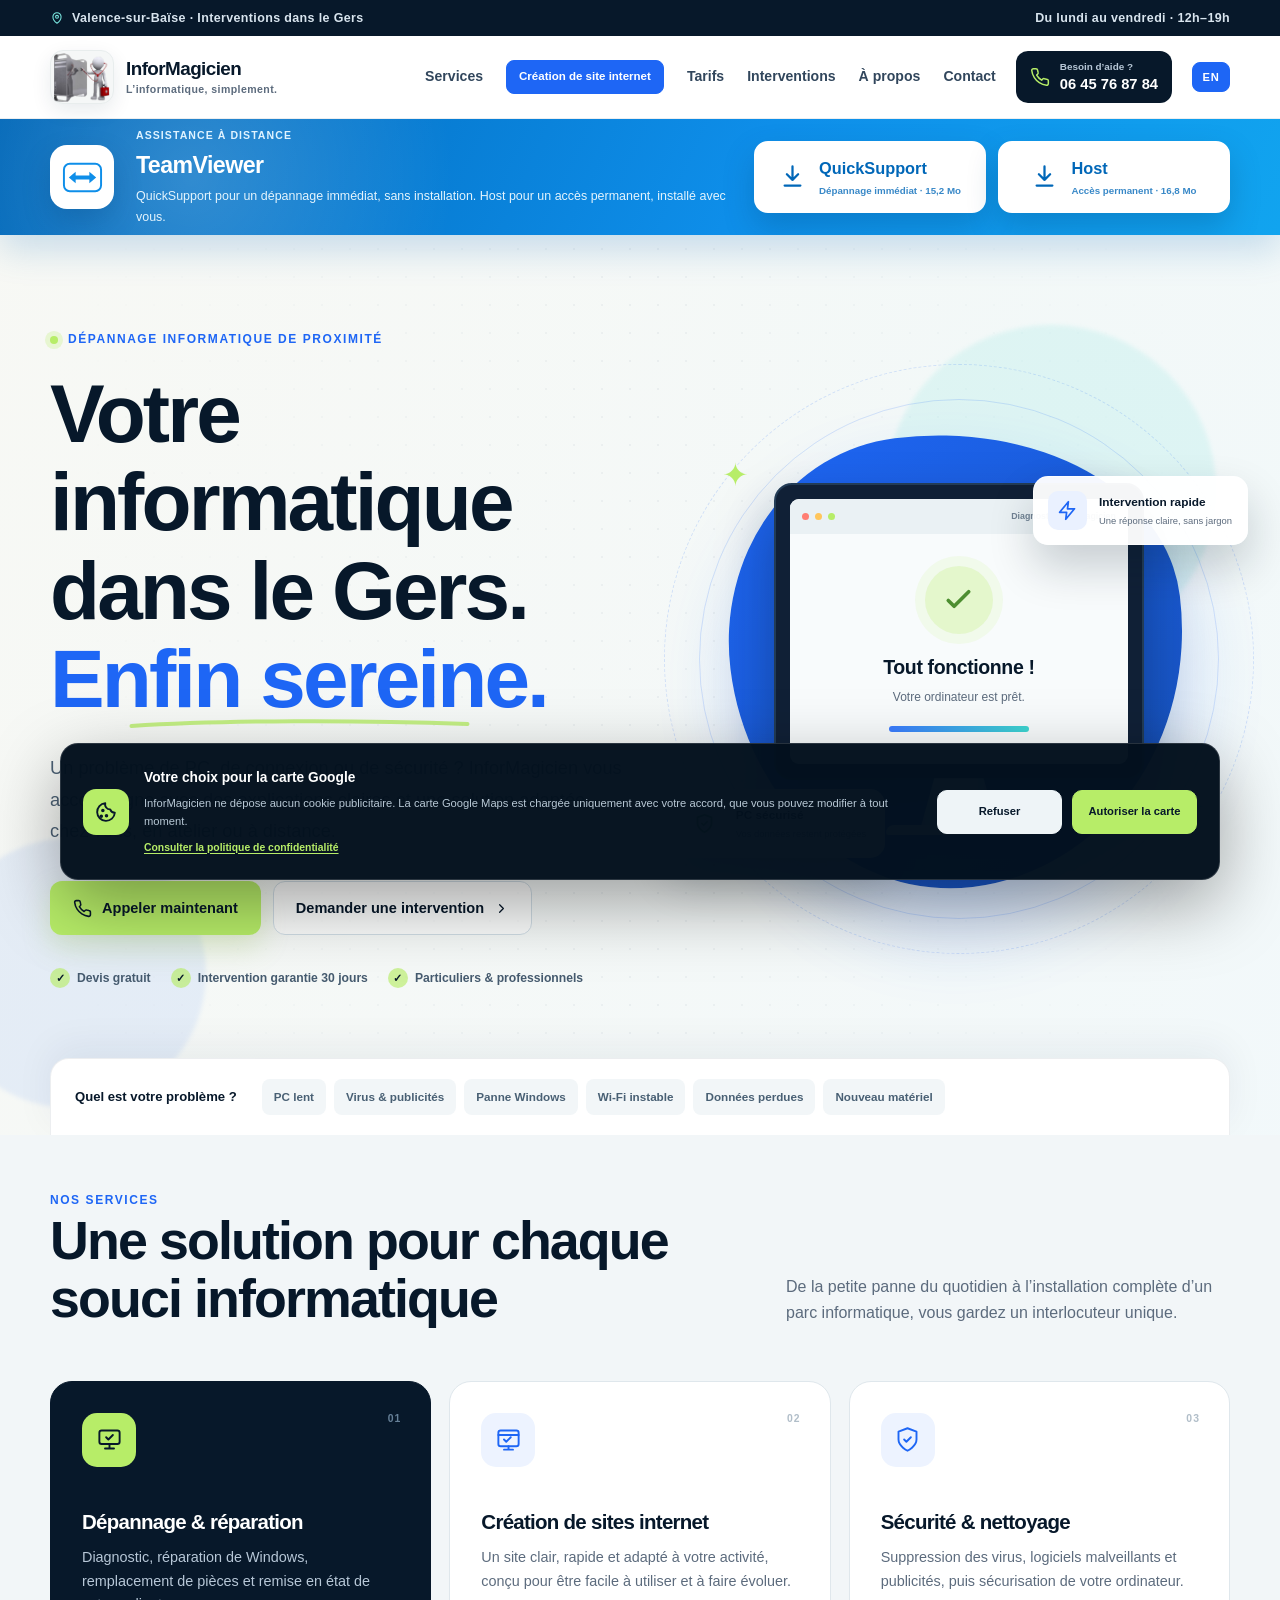
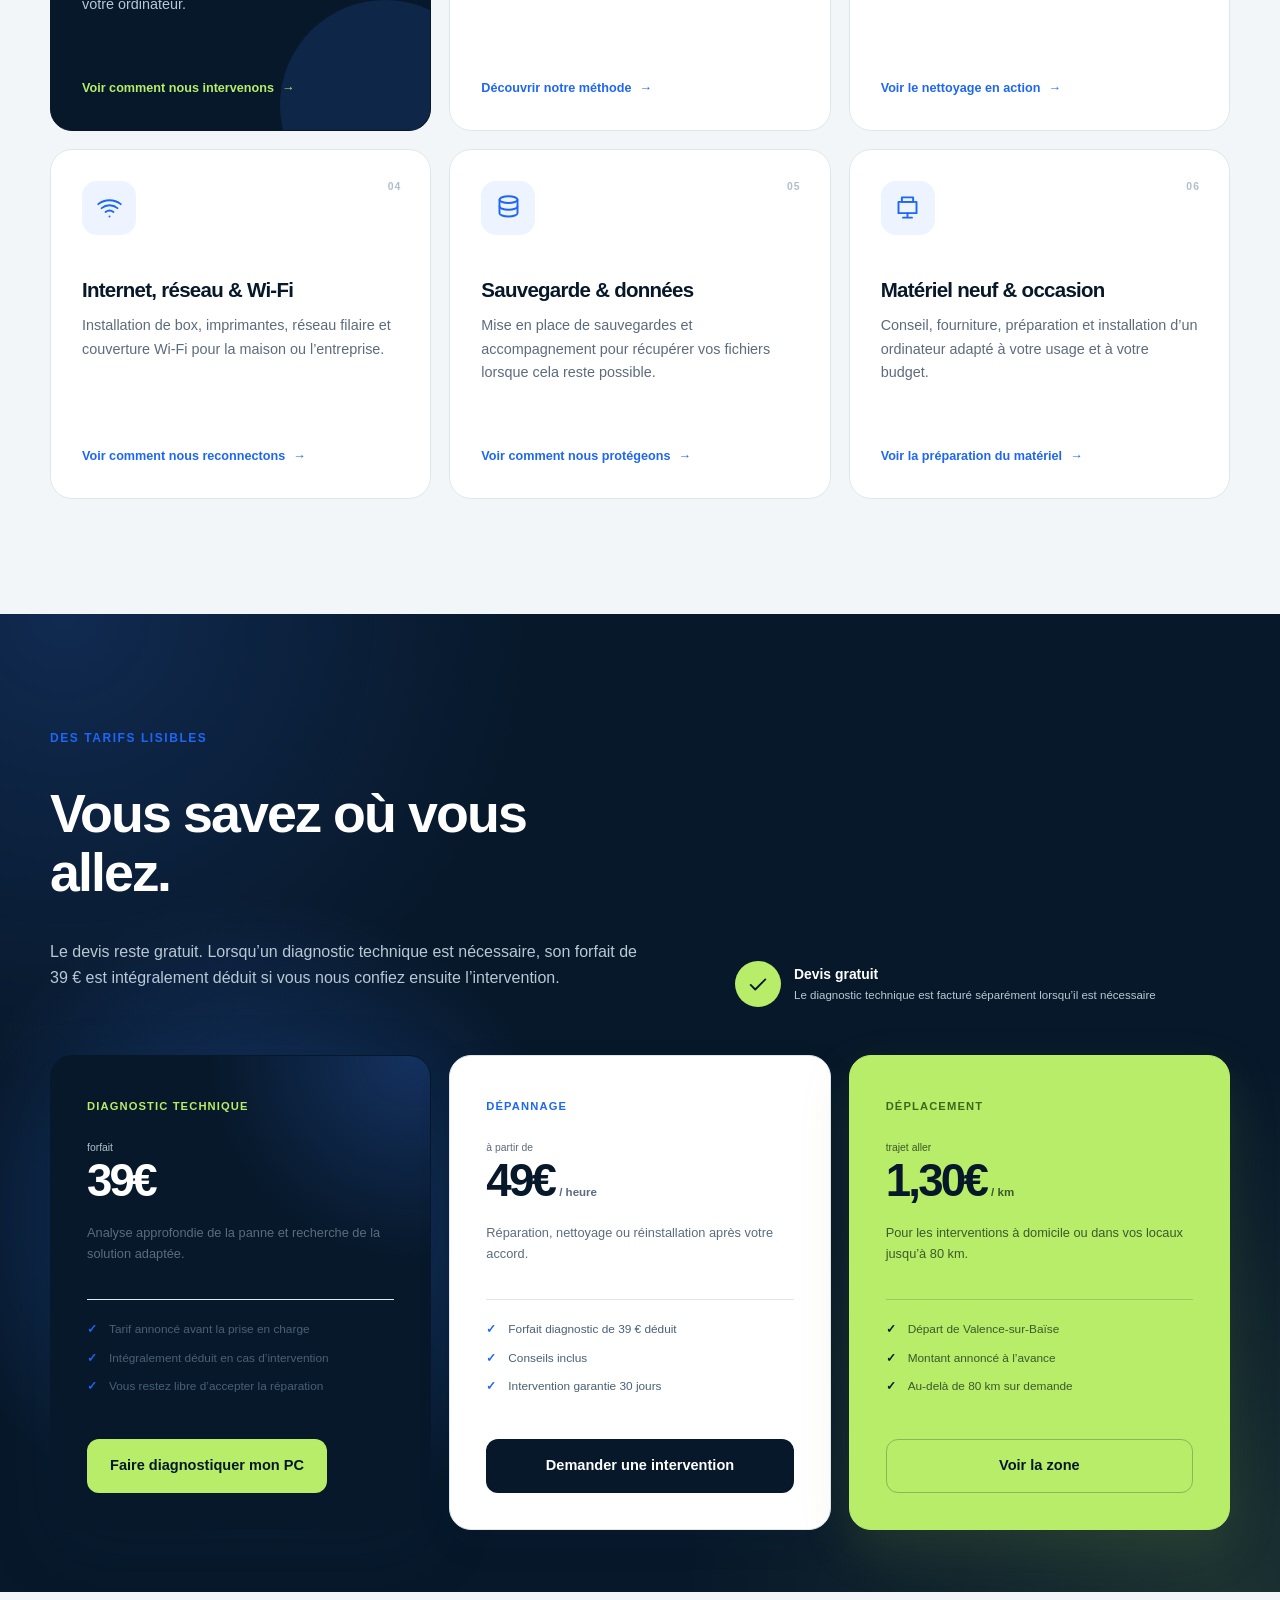
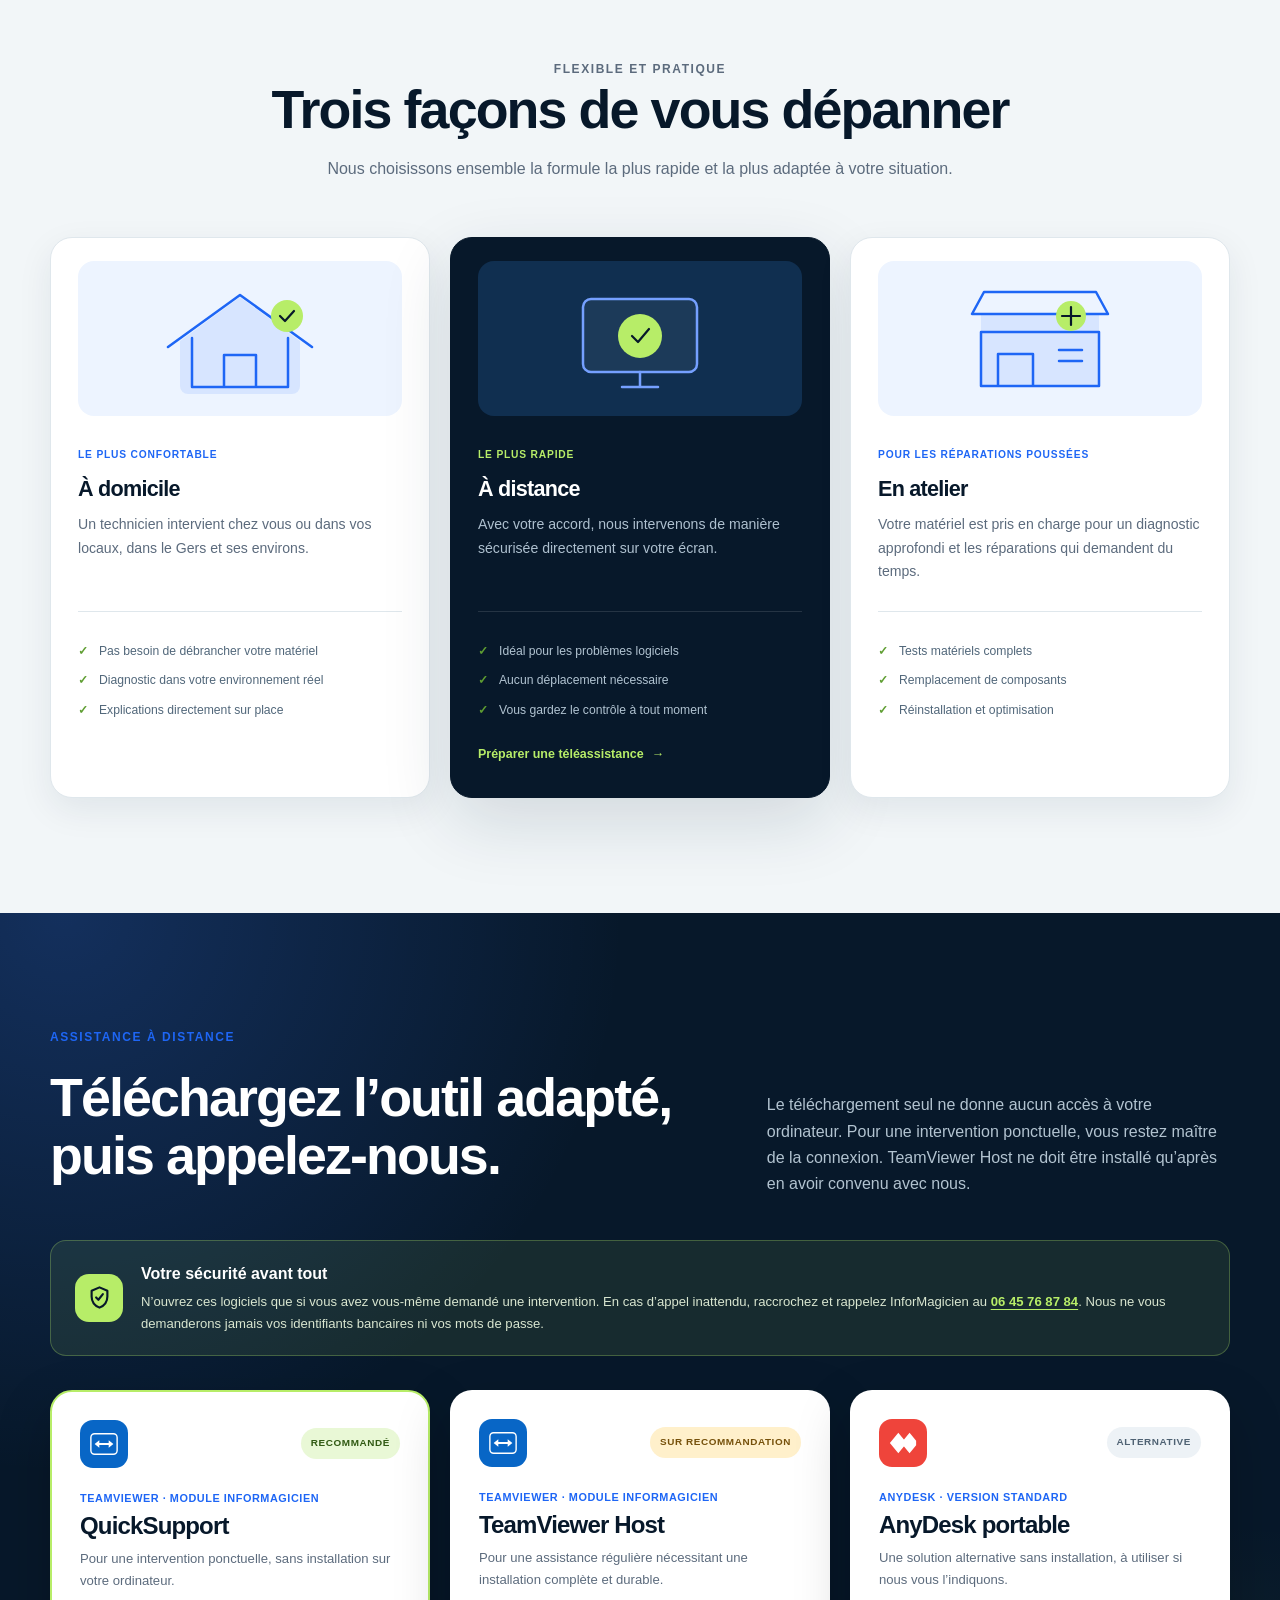
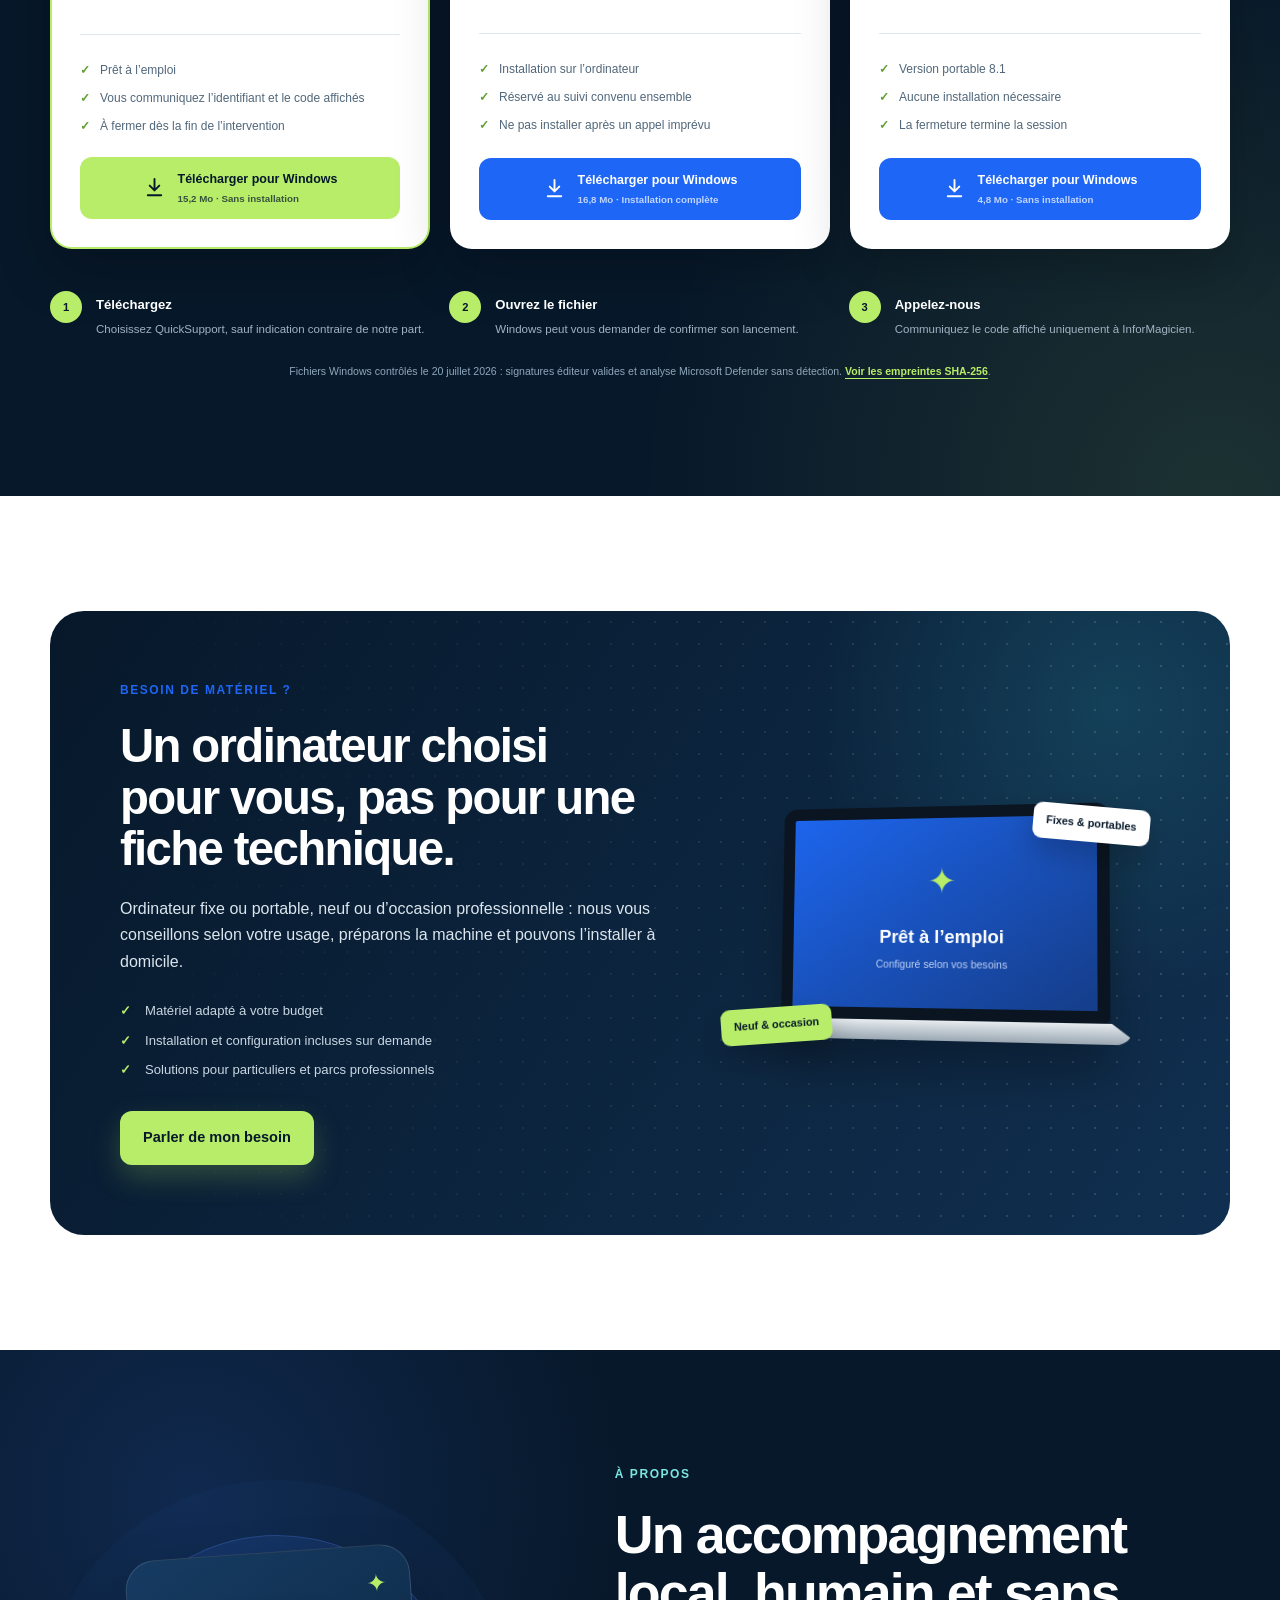
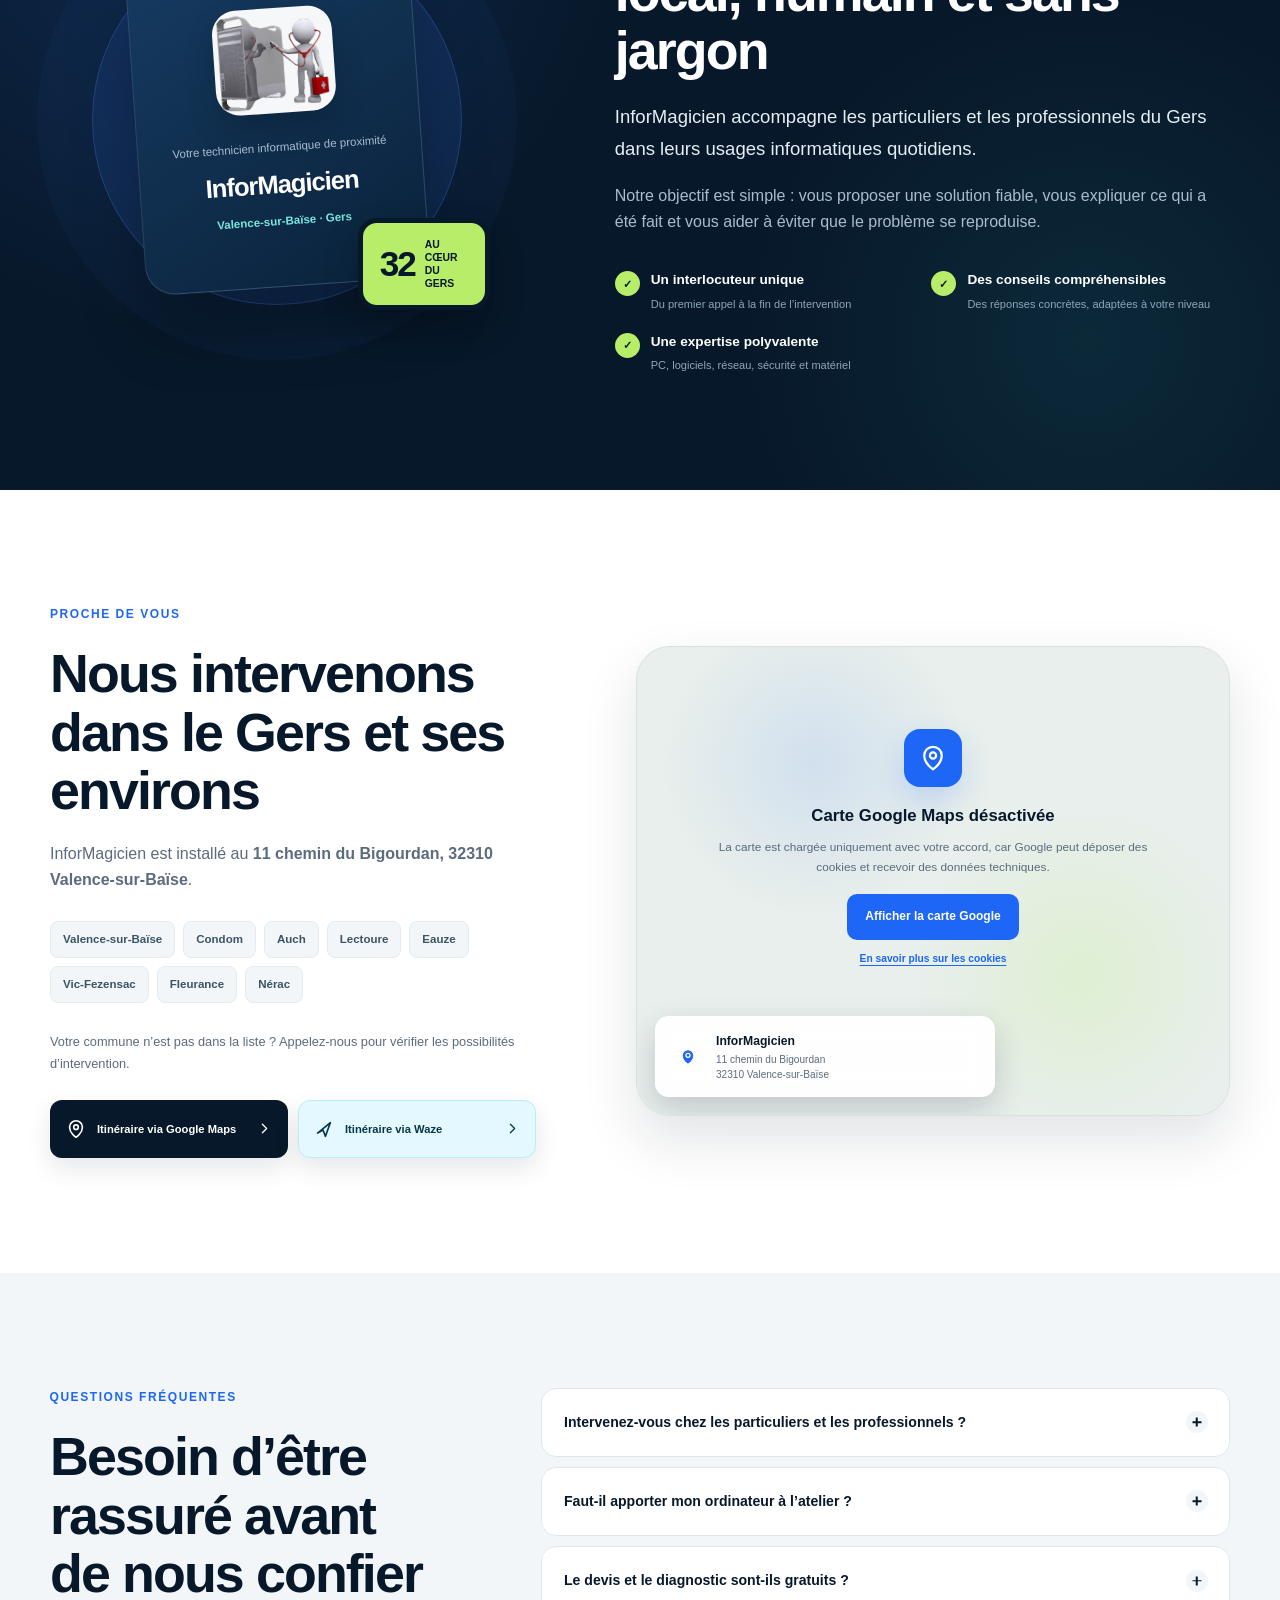
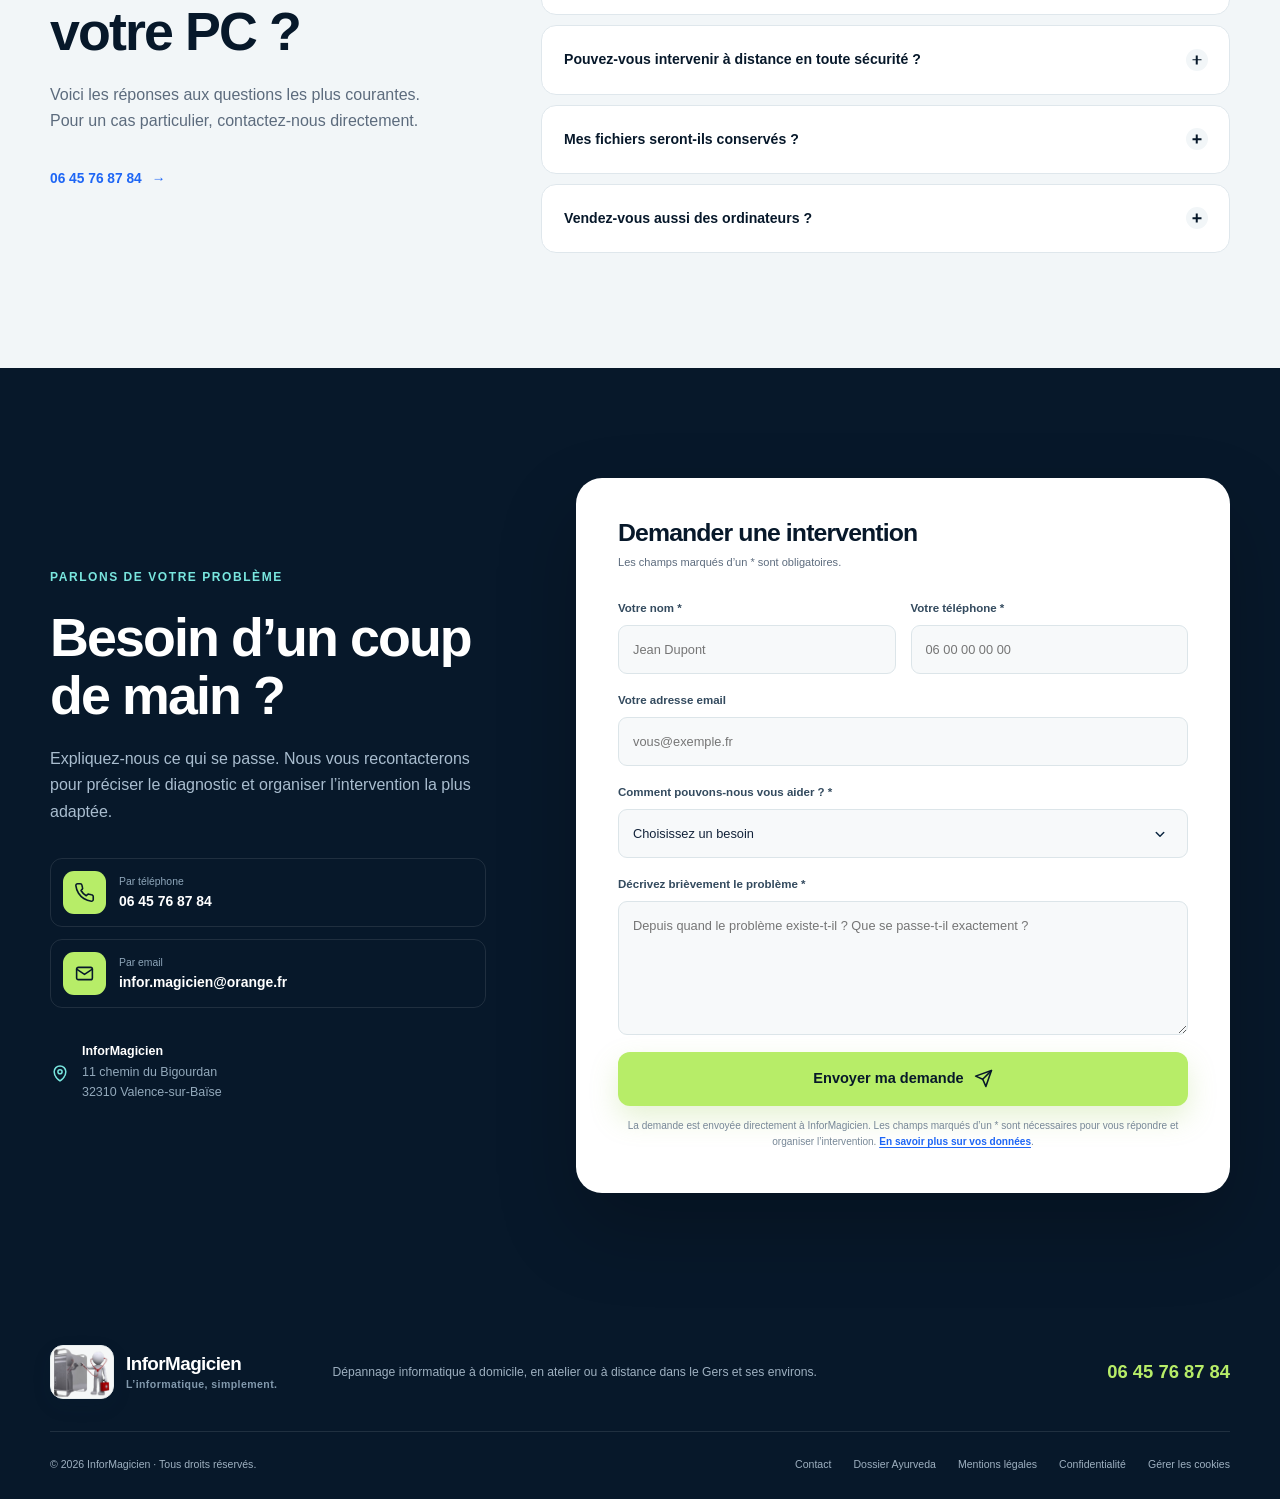
==== commit b225ba05: "Recentre les aperçus de la fenêtre création" ====
--- a/index.html
+++ b/index.html
@@ -244,9 +244,9 @@
   }
   </script>
 
-  <link rel="preload" href="styles.css?v=20260727-8" as="style">
-  <link rel="stylesheet" href="styles.css?v=20260727-8">
-  <script src="script.js?v=20260727-11" defer></script>
+  <link rel="preload" href="styles.css?v=20260727-10" as="style">
+  <link rel="stylesheet" href="styles.css?v=20260727-10">
+  <script src="script.js?v=20260727-13" defer></script>
 </head>
 <body id="accueil">
   <a class="skip-link" href="#contenu">Aller au contenu</a>
--- a/styles.css
+++ b/styles.css
@@ -1365,7 +1365,8 @@
 
 /* Les réalisations remplacent l'animation technique uniquement pour la création de sites. */
 .service-modal__visual--portfolio {
-  display: block;
+  display: grid;
+  place-items: center;
   padding: 34px;
   background: #eef4f7;
 }
@@ -1397,8 +1398,12 @@
 
 .service-portfolio__card--primary {
   grid-column: 1 / -1;
-  width: calc(50% - 6px);
+  width: calc(82% - 6px);
   justify-self: center;
+}
+
+.service-portfolio__card--primary .service-portfolio__preview {
+  aspect-ratio: 16 / 9;
 }
 
 .service-portfolio__preview {
@@ -1442,7 +1447,7 @@
 
 .service-portfolio__label {
   display: block;
-  padding: 8px 10px 9px;
+  padding: 7px 10px 8px;
   font-size: .67rem;
   font-weight: 800;
   text-align: center;
@@ -4728,11 +4733,9 @@
 .site-creation__links { display: grid; grid-template-columns: repeat(2, minmax(0, 1fr)); gap: 18px; }
 .site-creation__links .site-showcase:first-child { grid-column: 1 / -1; width: calc(50% - 9px); justify-self: center; }
 .site-showcase { display: block; overflow: hidden; color: var(--navy-950); background: var(--white); border: 1px solid var(--line); border-radius: 16px; box-shadow: var(--shadow-sm); text-decoration: none; transition: transform .24s ease, box-shadow .24s ease, border-color .24s ease; }
-.site-showcase__preview { position: relative; display: block; aspect-ratio: 4 / 3; overflow: hidden; background: var(--white); border-bottom: 1px solid var(--line); }
+.site-showcase__preview { position: relative; display: block; aspect-ratio: 4 / 3; overflow: hidden; background: var(--white); }
 .site-showcase__preview::before, .site-showcase__preview::after { position: absolute; z-index: 1; pointer-events: none; opacity: 0; transition: opacity .26s ease, transform .3s cubic-bezier(.2, .8, .2, 1); content: ""; }.site-showcase__preview::before { inset: 0; background: rgba(255, 255, 255, .5); }.site-showcase__preview::after { top: 50%; left: 50%; width: 62px; height: 62px; background: var(--blue-600); clip-path: polygon(0 42%, 66% 42%, 46% 22%, 58% 10%, 100% 50%, 58% 90%, 46% 78%, 66% 58%, 0 58%); transform: translate(-65%, -50%) scale(.72); }
 .site-showcase__preview img { display: block; width: 100%; height: 100%; object-fit: cover; object-position: center; transition: transform .5s cubic-bezier(.2, .8, .2, 1), filter .5s ease; }
-.site-showcase__content { display: grid; min-height: 142px; align-content: start; gap: 10px; padding: 20px 21px 21px; }
-.site-showcase strong { font-size: 1.18rem; line-height: 1.15; }.site-showcase em { color: #526779; font-size: .74rem; font-style: normal; line-height: 1.55; }
 .site-showcase:hover, .site-showcase:focus-visible { color: var(--navy-950); border-color: rgba(45, 127, 242, .46); box-shadow: 0 18px 35px rgba(7, 24, 42, .14); transform: translateY(-6px); }.site-showcase:hover .site-showcase__preview::before, .site-showcase:hover .site-showcase__preview::after, .site-showcase:focus-visible .site-showcase__preview::before, .site-showcase:focus-visible .site-showcase__preview::after { opacity: 1; }.site-showcase:hover .site-showcase__preview::after, .site-showcase:focus-visible .site-showcase__preview::after { transform: translate(-50%, -50%) scale(1); }.site-showcase:hover .site-showcase__preview img, .site-showcase:focus-visible .site-showcase__preview img { filter: saturate(1.08); transform: scale(1.045); }
 
 .site-creation__commitments {
@@ -5483,8 +5486,20 @@
     aspect-ratio: 16 / 9;
   }
 
+  .service-portfolio__card {
+    position: relative;
+  }
+
   .service-portfolio__label {
-    display: none;
+    position: absolute;
+    right: 0;
+    bottom: 0;
+    left: 0;
+    padding: 3px 5px 4px;
+    color: var(--white);
+    background: rgba(7, 24, 42, .72);
+    font-size: .52rem;
+    line-height: 1.1;
   }
 
   .service-modal__visual::before {
--- a/styles.css
+++ b/styles.css
@@ -1365,7 +1365,8 @@
 
 /* Les réalisations remplacent l'animation technique uniquement pour la création de sites. */
 .service-modal__visual--portfolio {
-  display: block;
+  display: grid;
+  place-items: center;
   padding: 34px;
   background: #eef4f7;
 }
@@ -1397,8 +1398,12 @@
 
 .service-portfolio__card--primary {
   grid-column: 1 / -1;
-  width: calc(50% - 6px);
+  width: calc(82% - 6px);
   justify-self: center;
+}
+
+.service-portfolio__card--primary .service-portfolio__preview {
+  aspect-ratio: 16 / 9;
 }
 
 .service-portfolio__preview {
@@ -1442,7 +1447,7 @@
 
 .service-portfolio__label {
   display: block;
-  padding: 8px 10px 9px;
+  padding: 7px 10px 8px;
   font-size: .67rem;
   font-weight: 800;
   text-align: center;
@@ -4728,11 +4733,9 @@
 .site-creation__links { display: grid; grid-template-columns: repeat(2, minmax(0, 1fr)); gap: 18px; }
 .site-creation__links .site-showcase:first-child { grid-column: 1 / -1; width: calc(50% - 9px); justify-self: center; }
 .site-showcase { display: block; overflow: hidden; color: var(--navy-950); background: var(--white); border: 1px solid var(--line); border-radius: 16px; box-shadow: var(--shadow-sm); text-decoration: none; transition: transform .24s ease, box-shadow .24s ease, border-color .24s ease; }
-.site-showcase__preview { position: relative; display: block; aspect-ratio: 4 / 3; overflow: hidden; background: var(--white); border-bottom: 1px solid var(--line); }
+.site-showcase__preview { position: relative; display: block; aspect-ratio: 4 / 3; overflow: hidden; background: var(--white); }
 .site-showcase__preview::before, .site-showcase__preview::after { position: absolute; z-index: 1; pointer-events: none; opacity: 0; transition: opacity .26s ease, transform .3s cubic-bezier(.2, .8, .2, 1); content: ""; }.site-showcase__preview::before { inset: 0; background: rgba(255, 255, 255, .5); }.site-showcase__preview::after { top: 50%; left: 50%; width: 62px; height: 62px; background: var(--blue-600); clip-path: polygon(0 42%, 66% 42%, 46% 22%, 58% 10%, 100% 50%, 58% 90%, 46% 78%, 66% 58%, 0 58%); transform: translate(-65%, -50%) scale(.72); }
 .site-showcase__preview img { display: block; width: 100%; height: 100%; object-fit: cover; object-position: center; transition: transform .5s cubic-bezier(.2, .8, .2, 1), filter .5s ease; }
-.site-showcase__content { display: grid; min-height: 142px; align-content: start; gap: 10px; padding: 20px 21px 21px; }
-.site-showcase strong { font-size: 1.18rem; line-height: 1.15; }.site-showcase em { color: #526779; font-size: .74rem; font-style: normal; line-height: 1.55; }
 .site-showcase:hover, .site-showcase:focus-visible { color: var(--navy-950); border-color: rgba(45, 127, 242, .46); box-shadow: 0 18px 35px rgba(7, 24, 42, .14); transform: translateY(-6px); }.site-showcase:hover .site-showcase__preview::before, .site-showcase:hover .site-showcase__preview::after, .site-showcase:focus-visible .site-showcase__preview::before, .site-showcase:focus-visible .site-showcase__preview::after { opacity: 1; }.site-showcase:hover .site-showcase__preview::after, .site-showcase:focus-visible .site-showcase__preview::after { transform: translate(-50%, -50%) scale(1); }.site-showcase:hover .site-showcase__preview img, .site-showcase:focus-visible .site-showcase__preview img { filter: saturate(1.08); transform: scale(1.045); }
 
 .site-creation__commitments {
@@ -5483,8 +5486,20 @@
     aspect-ratio: 16 / 9;
   }
 
+  .service-portfolio__card {
+    position: relative;
+  }
+
   .service-portfolio__label {
-    display: none;
+    position: absolute;
+    right: 0;
+    bottom: 0;
+    left: 0;
+    padding: 3px 5px 4px;
+    color: var(--white);
+    background: rgba(7, 24, 42, .72);
+    font-size: .52rem;
+    line-height: 1.1;
   }
 
   .service-modal__visual::before {
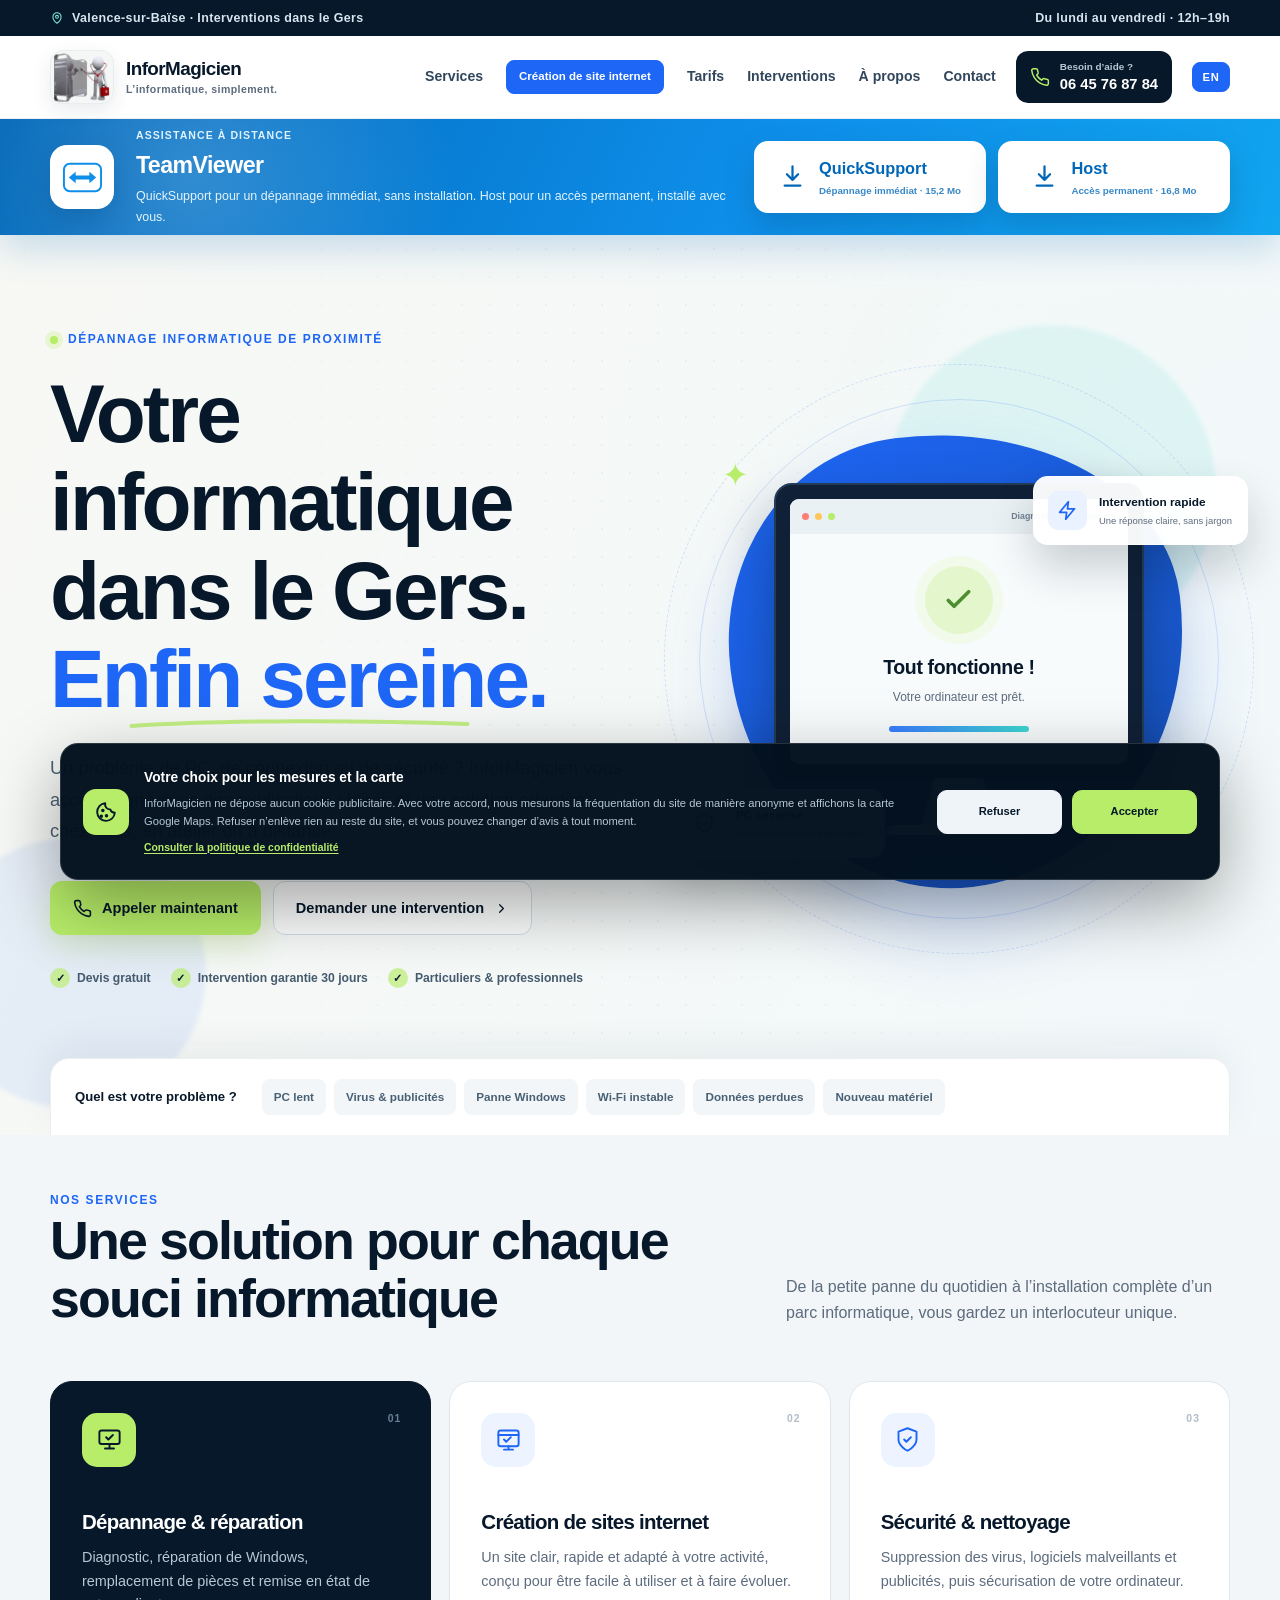
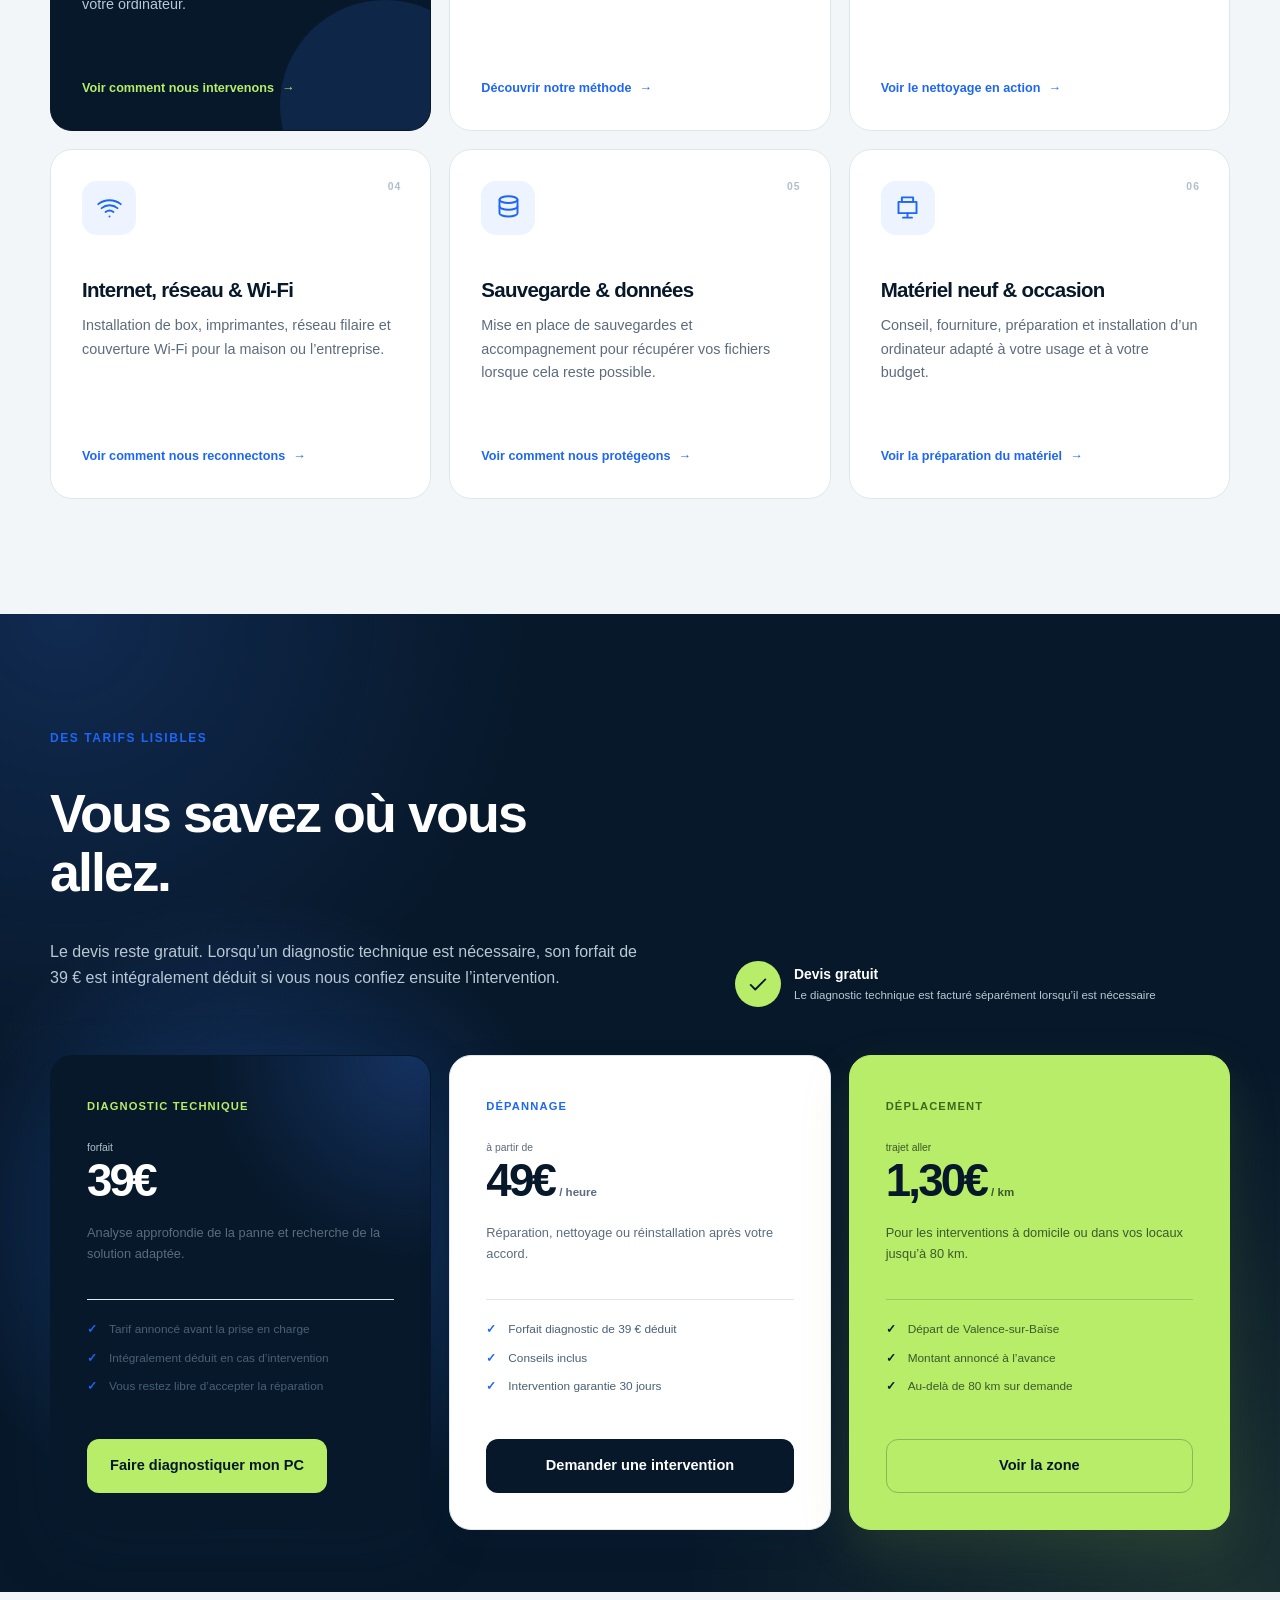
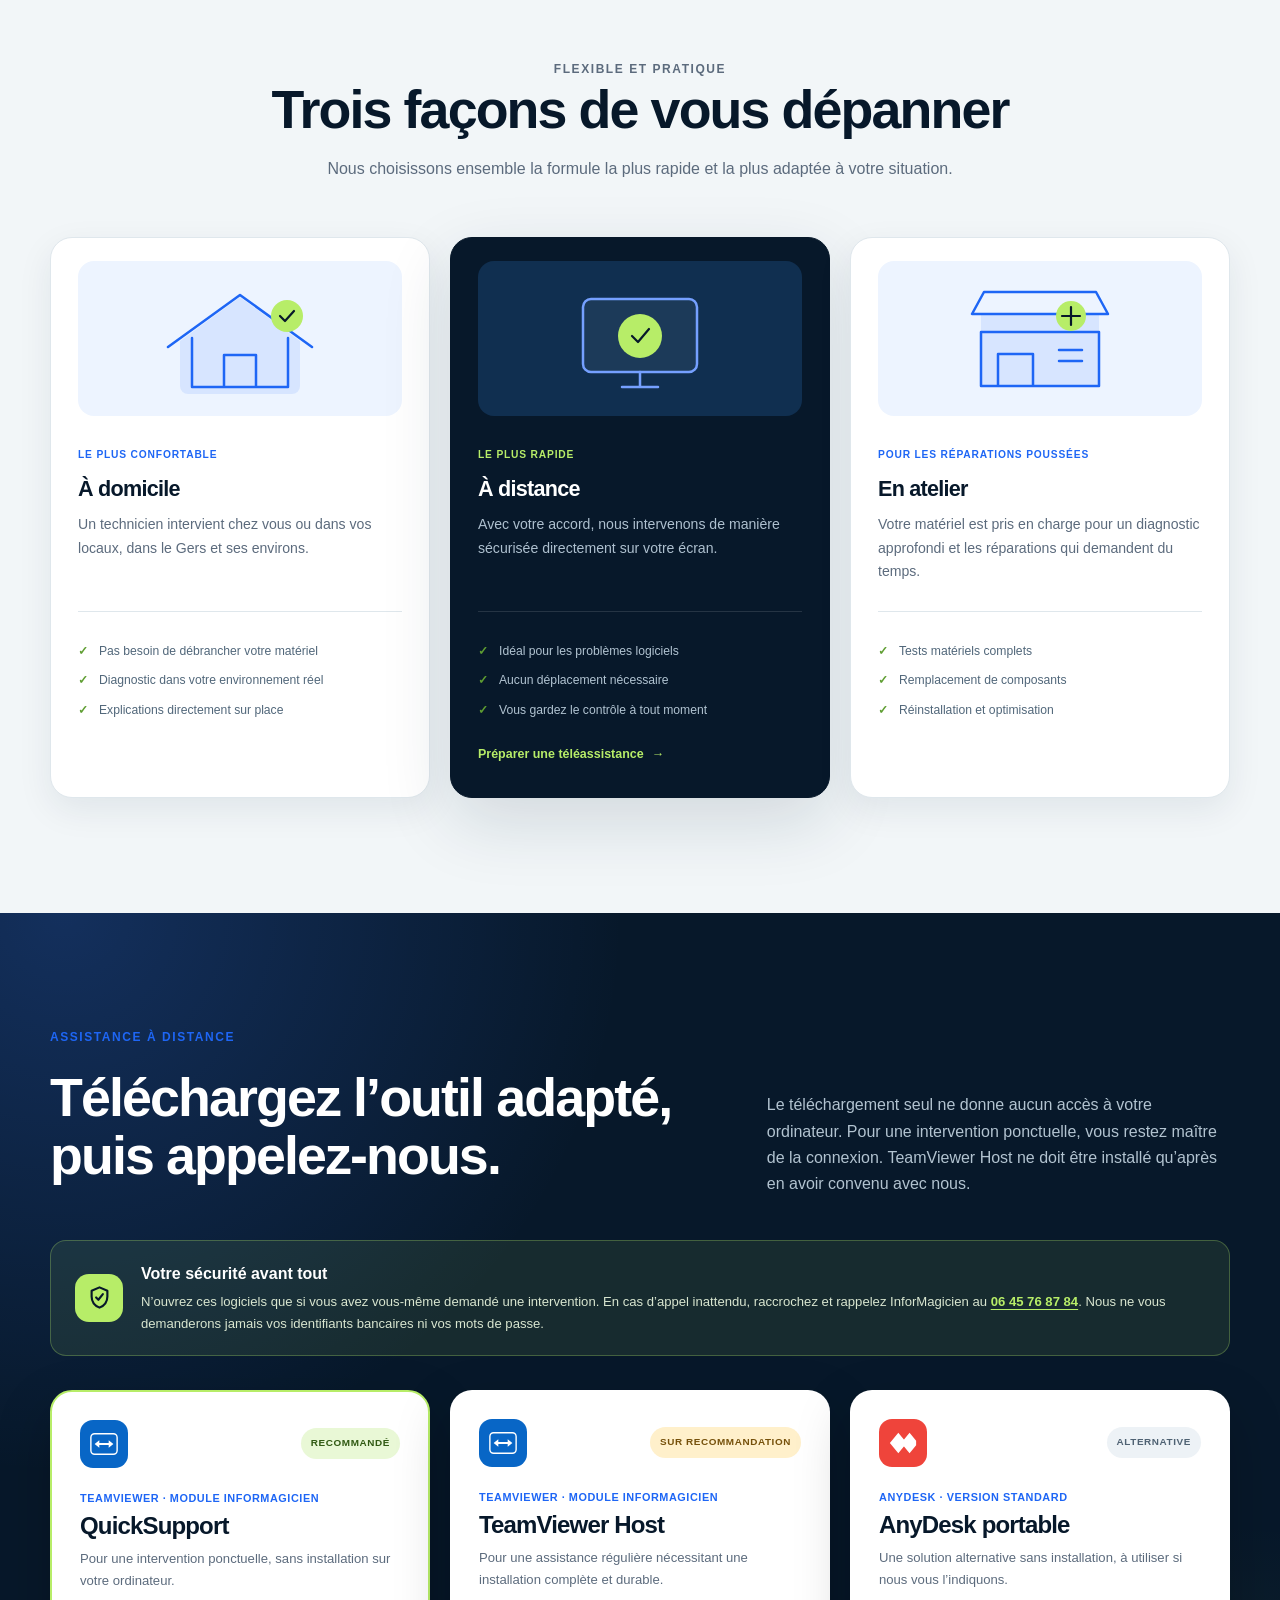
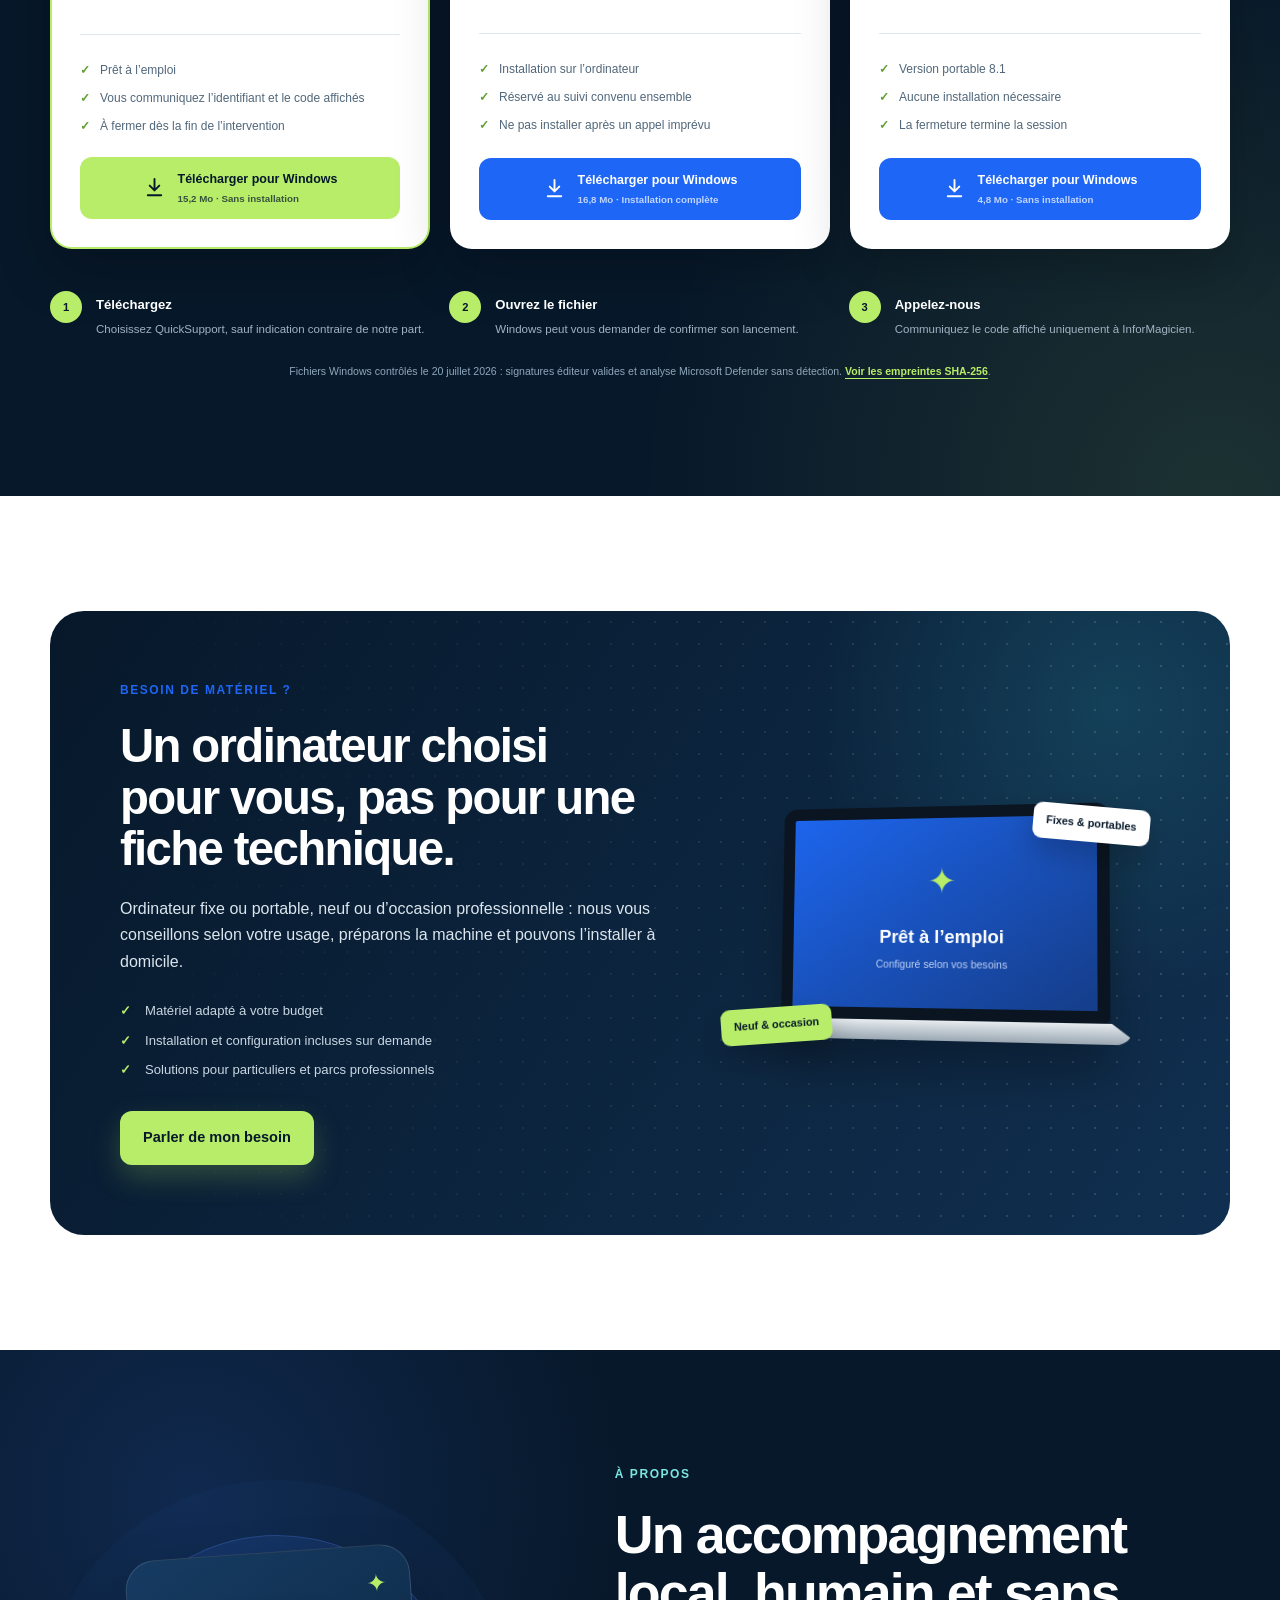
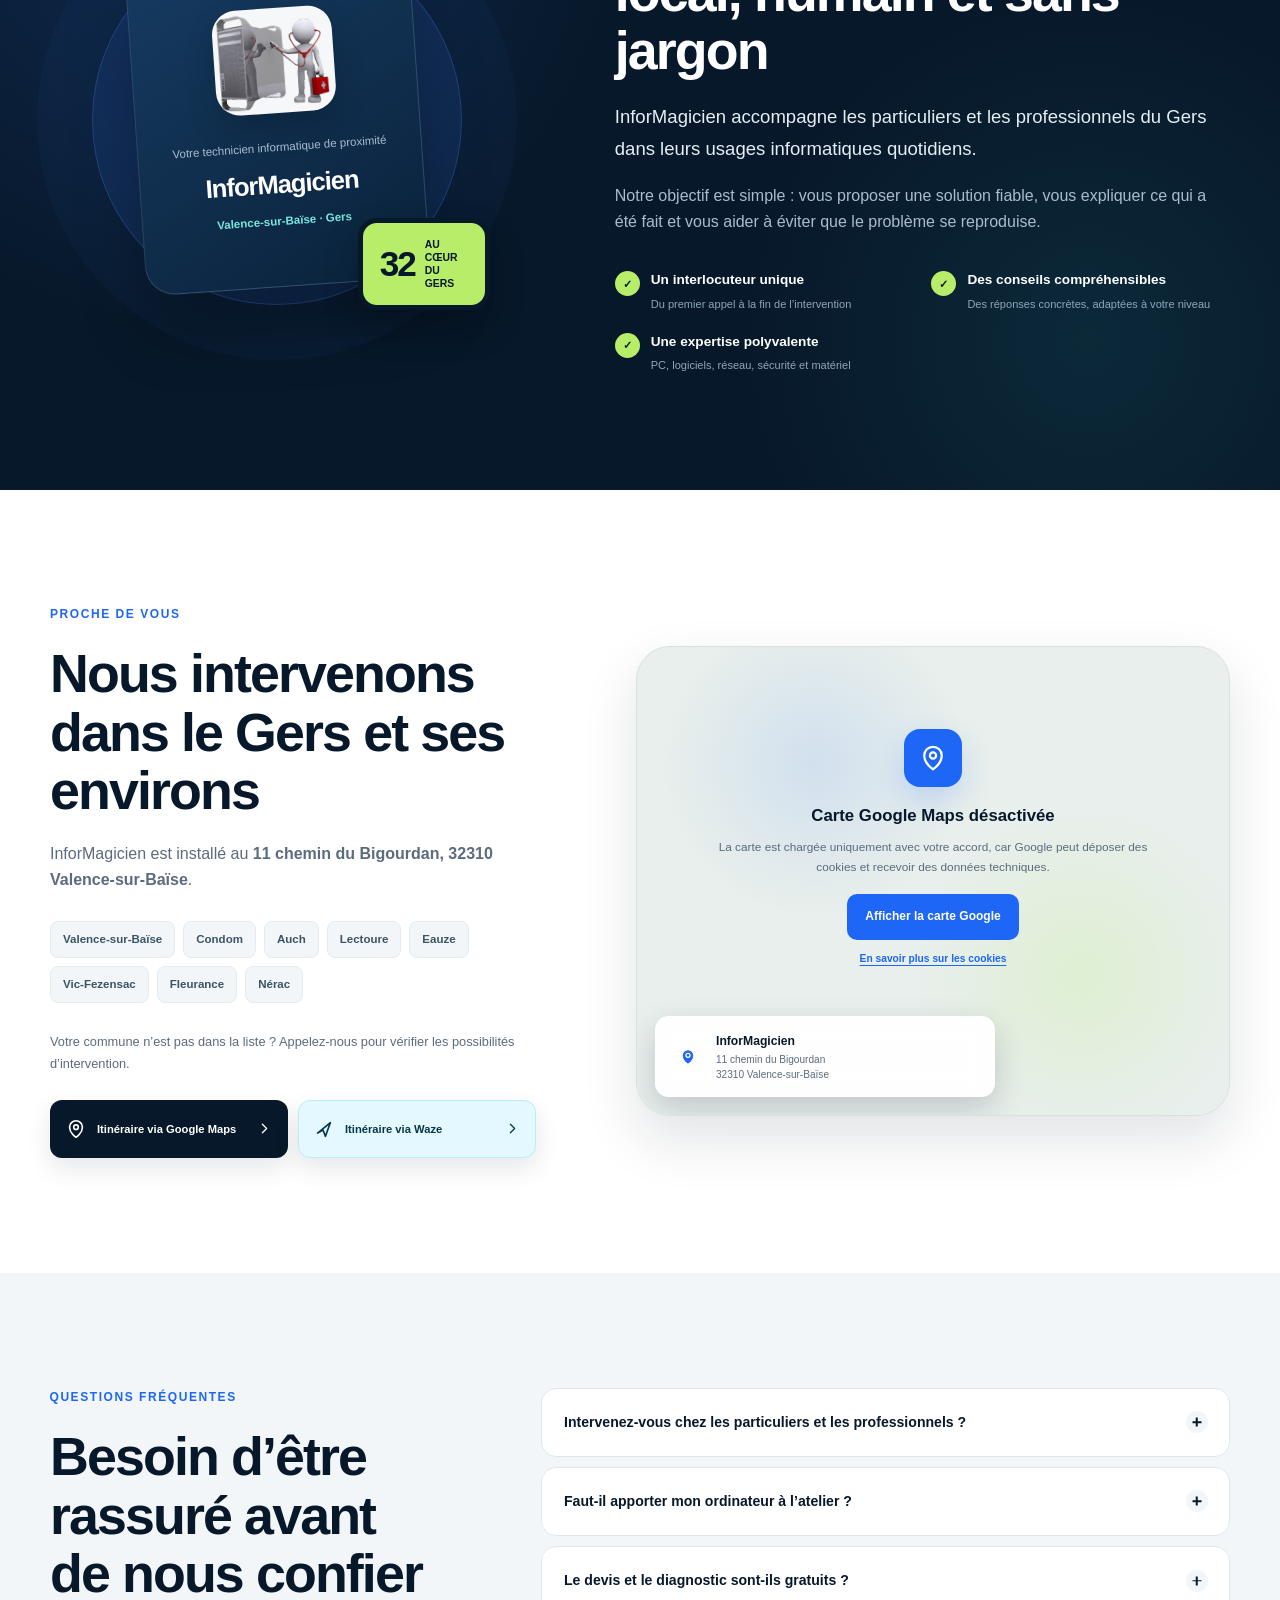
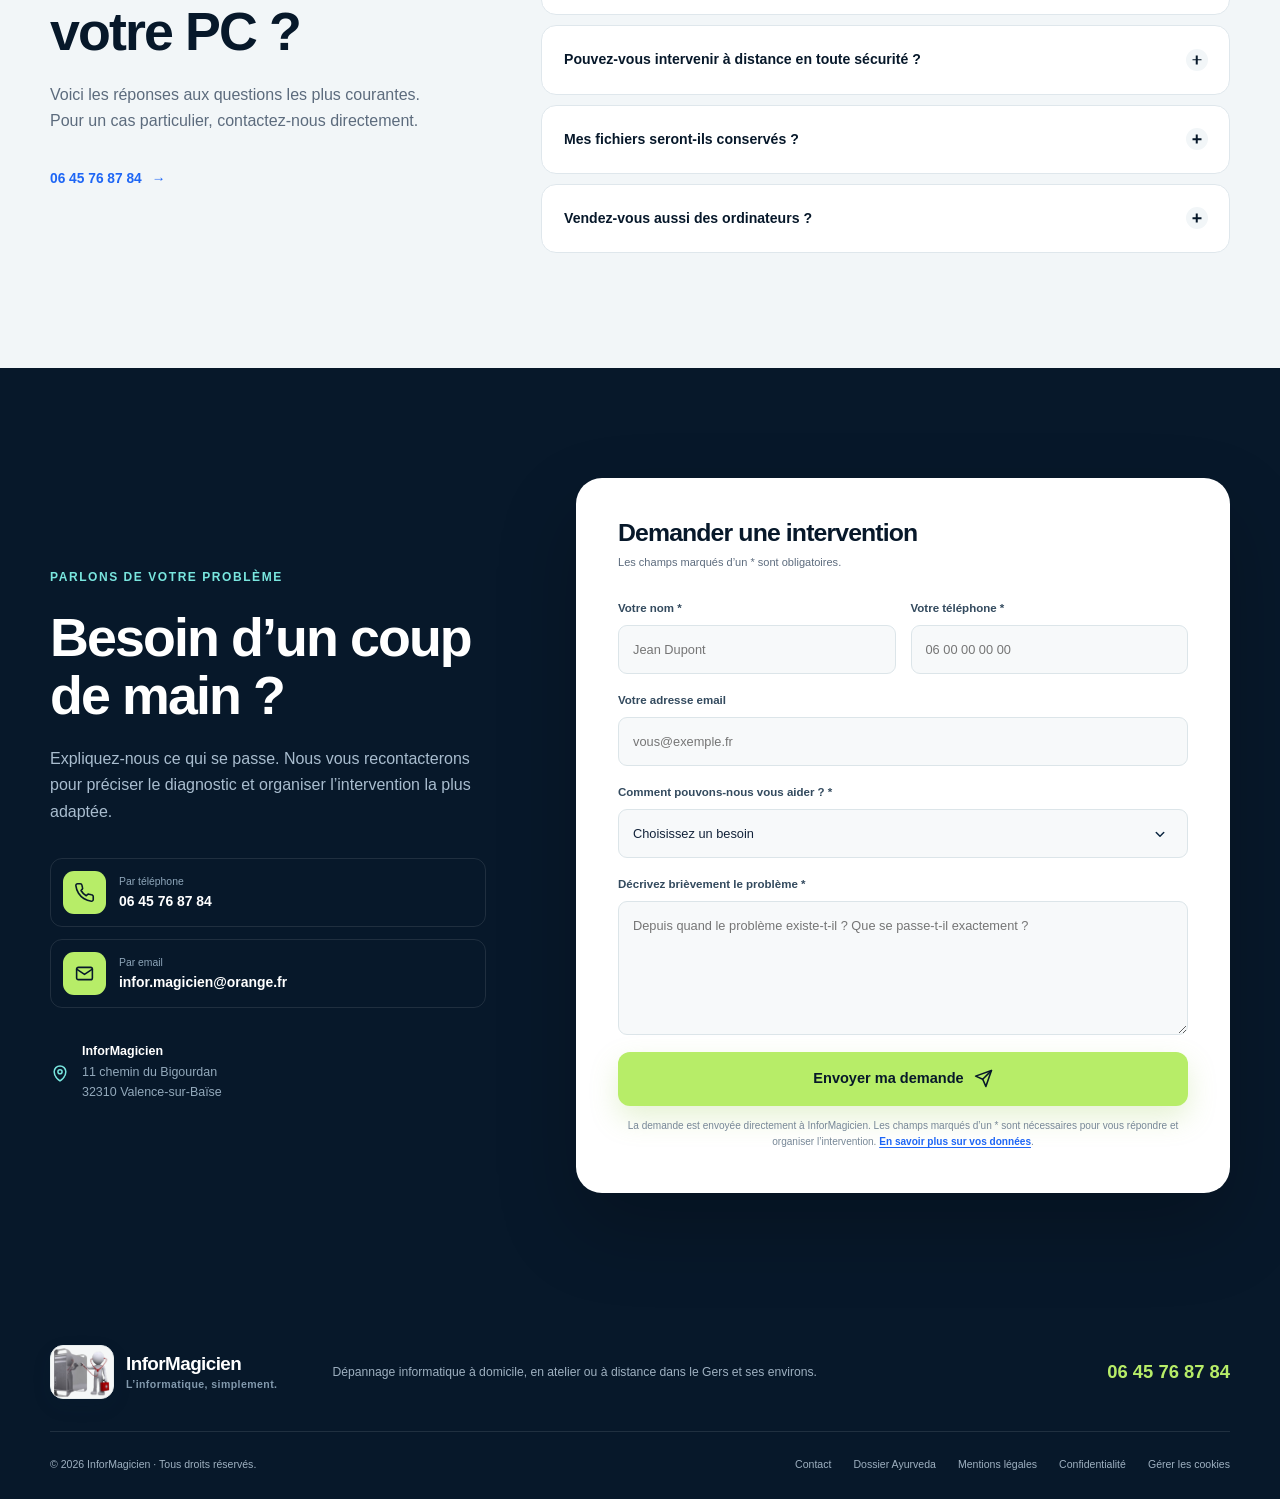
==== commit ad39a970: "SEA: CSP assouplie, mesure d'audience sous consentement et suivi des conversions" ====
--- a/index.html
+++ b/index.html
@@ -244,9 +244,10 @@
   }
   </script>
 
-  <link rel="preload" href="styles.css?v=20260727-10" as="style">
-  <link rel="stylesheet" href="styles.css?v=20260727-10">
-  <script src="script.js?v=20260727-13" defer></script>
+  <link rel="preload" href="styles.css?v=20260807-1" as="style">
+  <link rel="stylesheet" href="styles.css?v=20260807-1">
+  <script src="script.js?v=20260727-14" defer></script>
+  <script src="analytics.js?v=20260727-1" defer></script>
 </head>
 <body id="accueil">
   <a class="skip-link" href="#contenu">Aller au contenu</a>
@@ -1276,21 +1277,21 @@
     </svg>
   </template>
 
-  <!-- Ce panneau concerne uniquement le chargement de Google Maps. -->
+  <!-- Ce panneau couvre la mesure d'audience et le chargement de Google Maps. -->
   <section class="cookie-panel" data-cookie-panel role="dialog" aria-labelledby="cookie-title" aria-describedby="cookie-description" hidden>
     <div class="cookie-panel__copy">
       <span class="cookie-panel__icon" aria-hidden="true">
         <svg viewBox="0 0 24 24"><path d="M20 13.2A8.5 8.5 0 1 1 10.8 4a4.8 4.8 0 0 0 4.7 6 4.8 4.8 0 0 0 4.5 3.2Z"/><circle cx="8.5" cy="11" r=".8"/><circle cx="12" cy="16" r=".8"/><circle cx="7" cy="16.5" r=".8"/></svg>
       </span>
       <div>
-        <strong id="cookie-title">Votre choix pour la carte Google</strong>
-        <p id="cookie-description">InforMagicien ne dépose aucun cookie publicitaire. La carte Google Maps est chargée uniquement avec votre accord, que vous pouvez modifier à tout moment.</p>
+        <strong id="cookie-title">Votre choix pour les mesures et la carte</strong>
+        <p id="cookie-description">InforMagicien ne dépose aucun cookie publicitaire. Avec votre accord, nous mesurons la fréquentation du site de manière anonyme et affichons la carte Google Maps. Refuser n’enlève rien au reste du site, et vous pouvez changer d’avis à tout moment.</p>
         <a href="confidentialite.html#cookies">Consulter la politique de confidentialité</a>
       </div>
     </div>
     <div class="cookie-panel__actions">
       <button type="button" data-cookie-reject>Refuser</button>
-      <button type="button" data-cookie-accept>Autoriser la carte</button>
+      <button type="button" data-cookie-accept>Accepter</button>
     </div>
   </section>
 
--- a/styles.css
+++ b/styles.css
@@ -4733,7 +4733,7 @@
 .site-creation__links { display: grid; grid-template-columns: repeat(2, minmax(0, 1fr)); gap: 18px; }
 .site-creation__links .site-showcase:first-child { grid-column: 1 / -1; width: calc(50% - 9px); justify-self: center; }
 .site-showcase { display: block; overflow: hidden; color: var(--navy-950); background: var(--white); border: 1px solid var(--line); border-radius: 16px; box-shadow: var(--shadow-sm); text-decoration: none; transition: transform .24s ease, box-shadow .24s ease, border-color .24s ease; }
-.site-showcase__preview { position: relative; display: block; aspect-ratio: 4 / 3; overflow: hidden; background: var(--white); }
+.site-showcase__preview { position: relative; display: block; aspect-ratio: 16 / 9; overflow: hidden; background: var(--white); }
 .site-showcase__preview::before, .site-showcase__preview::after { position: absolute; z-index: 1; pointer-events: none; opacity: 0; transition: opacity .26s ease, transform .3s cubic-bezier(.2, .8, .2, 1); content: ""; }.site-showcase__preview::before { inset: 0; background: rgba(255, 255, 255, .5); }.site-showcase__preview::after { top: 50%; left: 50%; width: 62px; height: 62px; background: var(--blue-600); clip-path: polygon(0 42%, 66% 42%, 46% 22%, 58% 10%, 100% 50%, 58% 90%, 46% 78%, 66% 58%, 0 58%); transform: translate(-65%, -50%) scale(.72); }
 .site-showcase__preview img { display: block; width: 100%; height: 100%; object-fit: cover; object-position: center; transition: transform .5s cubic-bezier(.2, .8, .2, 1), filter .5s ease; }
 .site-showcase:hover, .site-showcase:focus-visible { color: var(--navy-950); border-color: rgba(45, 127, 242, .46); box-shadow: 0 18px 35px rgba(7, 24, 42, .14); transform: translateY(-6px); }.site-showcase:hover .site-showcase__preview::before, .site-showcase:hover .site-showcase__preview::after, .site-showcase:focus-visible .site-showcase__preview::before, .site-showcase:focus-visible .site-showcase__preview::after { opacity: 1; }.site-showcase:hover .site-showcase__preview::after, .site-showcase:focus-visible .site-showcase__preview::after { transform: translate(-50%, -50%) scale(1); }.site-showcase:hover .site-showcase__preview img, .site-showcase:focus-visible .site-showcase__preview img { filter: saturate(1.08); transform: scale(1.045); }
@@ -4849,7 +4849,7 @@
 @keyframes launch-orbit { to { transform: rotate(360deg); } } @keyframes launch-rocket { 0%,100% { transform: translate(-4px, 8px) rotate(45deg); } 50% { transform: translate(8px, -13px) rotate(45deg); } } @keyframes launch-cloud { 50% { opacity: .28; transform: translate(-76px, 57px); } } @keyframes launch-check { 0%,42% { opacity: 0; transform: translate(56px, 56px) scale(.4); } 60%,100% { opacity: 1; transform: translate(66px, 49px) scale(1); } }
 @keyframes editor-panel { 0%,100% { transform: translateX(-50%) translateY(0); } 50% { transform: translateX(-50%) translateY(-5px); } } @keyframes editor-cursor { 0%,25% { opacity: 0; transform: translate(31px, 22px) rotate(-25deg); } 48%,100% { opacity: 1; transform: translate(0, 0) rotate(-25deg); } } @keyframes editor-saved { 0%,52% { opacity: 0; transform: scale(.4); } 66%,100% { opacity: 1; transform: scale(1); } } @keyframes ownership-globe { to { transform: translateX(-50%) rotate(360deg); } } @keyframes ownership-domain { 0%,100% { transform: translateX(-50%) translateY(0); } 50% { transform: translateX(-50%) translateY(-5px); } } @keyframes ownership-key { 0%,38% { opacity: 0; transform: translate(20px, -10px) rotate(-37deg); } 56%,100% { opacity: 1; transform: translate(0, 0) rotate(-37deg); } } @keyframes ownership-check { 0%,54% { opacity: 0; transform: scale(.3); } 70%,100% { opacity: 1; transform: scale(1); } }
 
-@media (max-width: 860px) { .site-creation__steps { grid-template-columns: 1fr; } .site-creation__links, .site-creation__commitments { grid-template-columns: 1fr; } .site-creation__links .site-showcase:first-child { grid-column: auto; width: 100%; } .site-creation__price { grid-template-columns: 1fr; gap: 12px; } .site-creation__price small { padding: 14px 0 0; border-top: 1px solid rgba(255,255,255,.18); border-left: 0; } }
+@media (max-width: 860px) { .site-creation__steps { grid-template-columns: 1fr; } .site-creation__links, .site-creation__commitments { width: 100%; grid-template-columns: 1fr; } .site-creation__links .site-showcase:first-child { grid-column: auto; width: 100%; } .site-creation__price { grid-template-columns: 1fr; gap: 12px; } .site-creation__price small { padding: 14px 0 0; border-top: 1px solid rgba(255,255,255,.18); border-left: 0; } }
 
 
 @media (prefers-reduced-motion: reduce) { .site-step__visual *, .commitment-visual *, .site-creation__links a { animation: none !important; transition: none; } }
@@ -5368,8 +5368,8 @@
 
   .teamviewer-quick-access__inner {
     grid-template-columns: 1fr;
-    gap: 13px;
-    padding-block: 18px;
+    gap: 8px;
+    padding-block: 12px;
     text-align: center;
   }
 
@@ -5378,16 +5378,42 @@
   }
 
   .teamviewer-quick-access__copy > strong {
-    font-size: 1.3rem;
+    font-size: 1.08rem;
+  }
+
+  .teamviewer-quick-access__copy > span {
+    font-size: .56rem;
+  }
+
+  .teamviewer-quick-access__copy p {
+    display: none;
   }
 
   .teamviewer-quick-access__actions {
-    flex-direction: column;
+    flex-wrap: nowrap;
+    gap: 8px;
     align-items: stretch;
   }
 
   .teamviewer-quick-access__button {
+    flex: 1 1 0;
     min-width: 0;
+    min-height: 46px;
+    justify-content: center;
+    gap: 7px;
+    padding: 7px 8px;
+  }
+
+  .teamviewer-quick-access__button svg {
+    width: 20px;
+  }
+
+  .teamviewer-quick-access__button strong {
+    font-size: .78rem;
+  }
+
+  .teamviewer-quick-access__button small {
+    display: none;
   }
 
   .hero__actions {
--- a/styles.css
+++ b/styles.css
@@ -4733,7 +4733,7 @@
 .site-creation__links { display: grid; grid-template-columns: repeat(2, minmax(0, 1fr)); gap: 18px; }
 .site-creation__links .site-showcase:first-child { grid-column: 1 / -1; width: calc(50% - 9px); justify-self: center; }
 .site-showcase { display: block; overflow: hidden; color: var(--navy-950); background: var(--white); border: 1px solid var(--line); border-radius: 16px; box-shadow: var(--shadow-sm); text-decoration: none; transition: transform .24s ease, box-shadow .24s ease, border-color .24s ease; }
-.site-showcase__preview { position: relative; display: block; aspect-ratio: 4 / 3; overflow: hidden; background: var(--white); }
+.site-showcase__preview { position: relative; display: block; aspect-ratio: 16 / 9; overflow: hidden; background: var(--white); }
 .site-showcase__preview::before, .site-showcase__preview::after { position: absolute; z-index: 1; pointer-events: none; opacity: 0; transition: opacity .26s ease, transform .3s cubic-bezier(.2, .8, .2, 1); content: ""; }.site-showcase__preview::before { inset: 0; background: rgba(255, 255, 255, .5); }.site-showcase__preview::after { top: 50%; left: 50%; width: 62px; height: 62px; background: var(--blue-600); clip-path: polygon(0 42%, 66% 42%, 46% 22%, 58% 10%, 100% 50%, 58% 90%, 46% 78%, 66% 58%, 0 58%); transform: translate(-65%, -50%) scale(.72); }
 .site-showcase__preview img { display: block; width: 100%; height: 100%; object-fit: cover; object-position: center; transition: transform .5s cubic-bezier(.2, .8, .2, 1), filter .5s ease; }
 .site-showcase:hover, .site-showcase:focus-visible { color: var(--navy-950); border-color: rgba(45, 127, 242, .46); box-shadow: 0 18px 35px rgba(7, 24, 42, .14); transform: translateY(-6px); }.site-showcase:hover .site-showcase__preview::before, .site-showcase:hover .site-showcase__preview::after, .site-showcase:focus-visible .site-showcase__preview::before, .site-showcase:focus-visible .site-showcase__preview::after { opacity: 1; }.site-showcase:hover .site-showcase__preview::after, .site-showcase:focus-visible .site-showcase__preview::after { transform: translate(-50%, -50%) scale(1); }.site-showcase:hover .site-showcase__preview img, .site-showcase:focus-visible .site-showcase__preview img { filter: saturate(1.08); transform: scale(1.045); }
@@ -4849,7 +4849,7 @@
 @keyframes launch-orbit { to { transform: rotate(360deg); } } @keyframes launch-rocket { 0%,100% { transform: translate(-4px, 8px) rotate(45deg); } 50% { transform: translate(8px, -13px) rotate(45deg); } } @keyframes launch-cloud { 50% { opacity: .28; transform: translate(-76px, 57px); } } @keyframes launch-check { 0%,42% { opacity: 0; transform: translate(56px, 56px) scale(.4); } 60%,100% { opacity: 1; transform: translate(66px, 49px) scale(1); } }
 @keyframes editor-panel { 0%,100% { transform: translateX(-50%) translateY(0); } 50% { transform: translateX(-50%) translateY(-5px); } } @keyframes editor-cursor { 0%,25% { opacity: 0; transform: translate(31px, 22px) rotate(-25deg); } 48%,100% { opacity: 1; transform: translate(0, 0) rotate(-25deg); } } @keyframes editor-saved { 0%,52% { opacity: 0; transform: scale(.4); } 66%,100% { opacity: 1; transform: scale(1); } } @keyframes ownership-globe { to { transform: translateX(-50%) rotate(360deg); } } @keyframes ownership-domain { 0%,100% { transform: translateX(-50%) translateY(0); } 50% { transform: translateX(-50%) translateY(-5px); } } @keyframes ownership-key { 0%,38% { opacity: 0; transform: translate(20px, -10px) rotate(-37deg); } 56%,100% { opacity: 1; transform: translate(0, 0) rotate(-37deg); } } @keyframes ownership-check { 0%,54% { opacity: 0; transform: scale(.3); } 70%,100% { opacity: 1; transform: scale(1); } }
 
-@media (max-width: 860px) { .site-creation__steps { grid-template-columns: 1fr; } .site-creation__links, .site-creation__commitments { grid-template-columns: 1fr; } .site-creation__links .site-showcase:first-child { grid-column: auto; width: 100%; } .site-creation__price { grid-template-columns: 1fr; gap: 12px; } .site-creation__price small { padding: 14px 0 0; border-top: 1px solid rgba(255,255,255,.18); border-left: 0; } }
+@media (max-width: 860px) { .site-creation__steps { grid-template-columns: 1fr; } .site-creation__links, .site-creation__commitments { width: 100%; grid-template-columns: 1fr; } .site-creation__links .site-showcase:first-child { grid-column: auto; width: 100%; } .site-creation__price { grid-template-columns: 1fr; gap: 12px; } .site-creation__price small { padding: 14px 0 0; border-top: 1px solid rgba(255,255,255,.18); border-left: 0; } }
 
 
 @media (prefers-reduced-motion: reduce) { .site-step__visual *, .commitment-visual *, .site-creation__links a { animation: none !important; transition: none; } }
@@ -5368,8 +5368,8 @@
 
   .teamviewer-quick-access__inner {
     grid-template-columns: 1fr;
-    gap: 13px;
-    padding-block: 18px;
+    gap: 8px;
+    padding-block: 12px;
     text-align: center;
   }
 
@@ -5378,16 +5378,42 @@
   }
 
   .teamviewer-quick-access__copy > strong {
-    font-size: 1.3rem;
+    font-size: 1.08rem;
+  }
+
+  .teamviewer-quick-access__copy > span {
+    font-size: .56rem;
+  }
+
+  .teamviewer-quick-access__copy p {
+    display: none;
   }
 
   .teamviewer-quick-access__actions {
-    flex-direction: column;
+    flex-wrap: nowrap;
+    gap: 8px;
     align-items: stretch;
   }
 
   .teamviewer-quick-access__button {
+    flex: 1 1 0;
     min-width: 0;
+    min-height: 46px;
+    justify-content: center;
+    gap: 7px;
+    padding: 7px 8px;
+  }
+
+  .teamviewer-quick-access__button svg {
+    width: 20px;
+  }
+
+  .teamviewer-quick-access__button strong {
+    font-size: .78rem;
+  }
+
+  .teamviewer-quick-access__button small {
+    display: none;
   }
 
   .hero__actions {
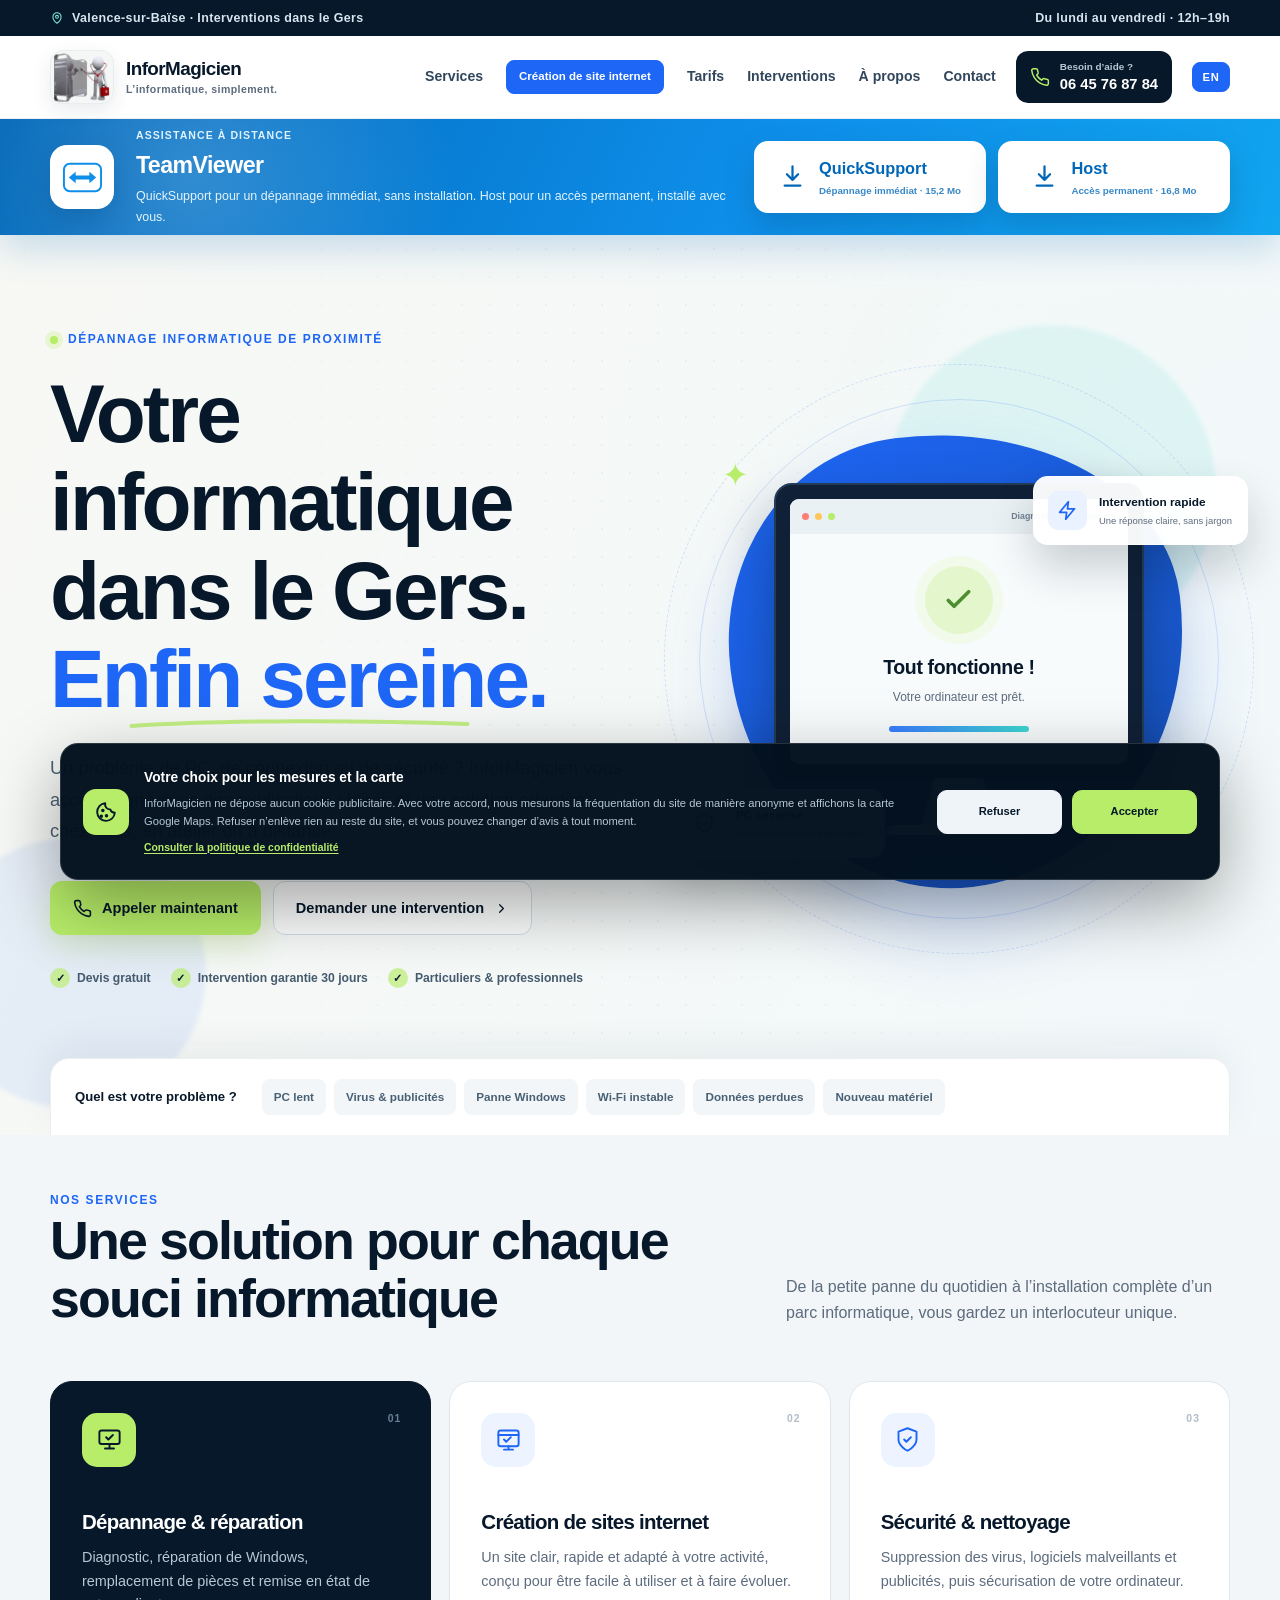
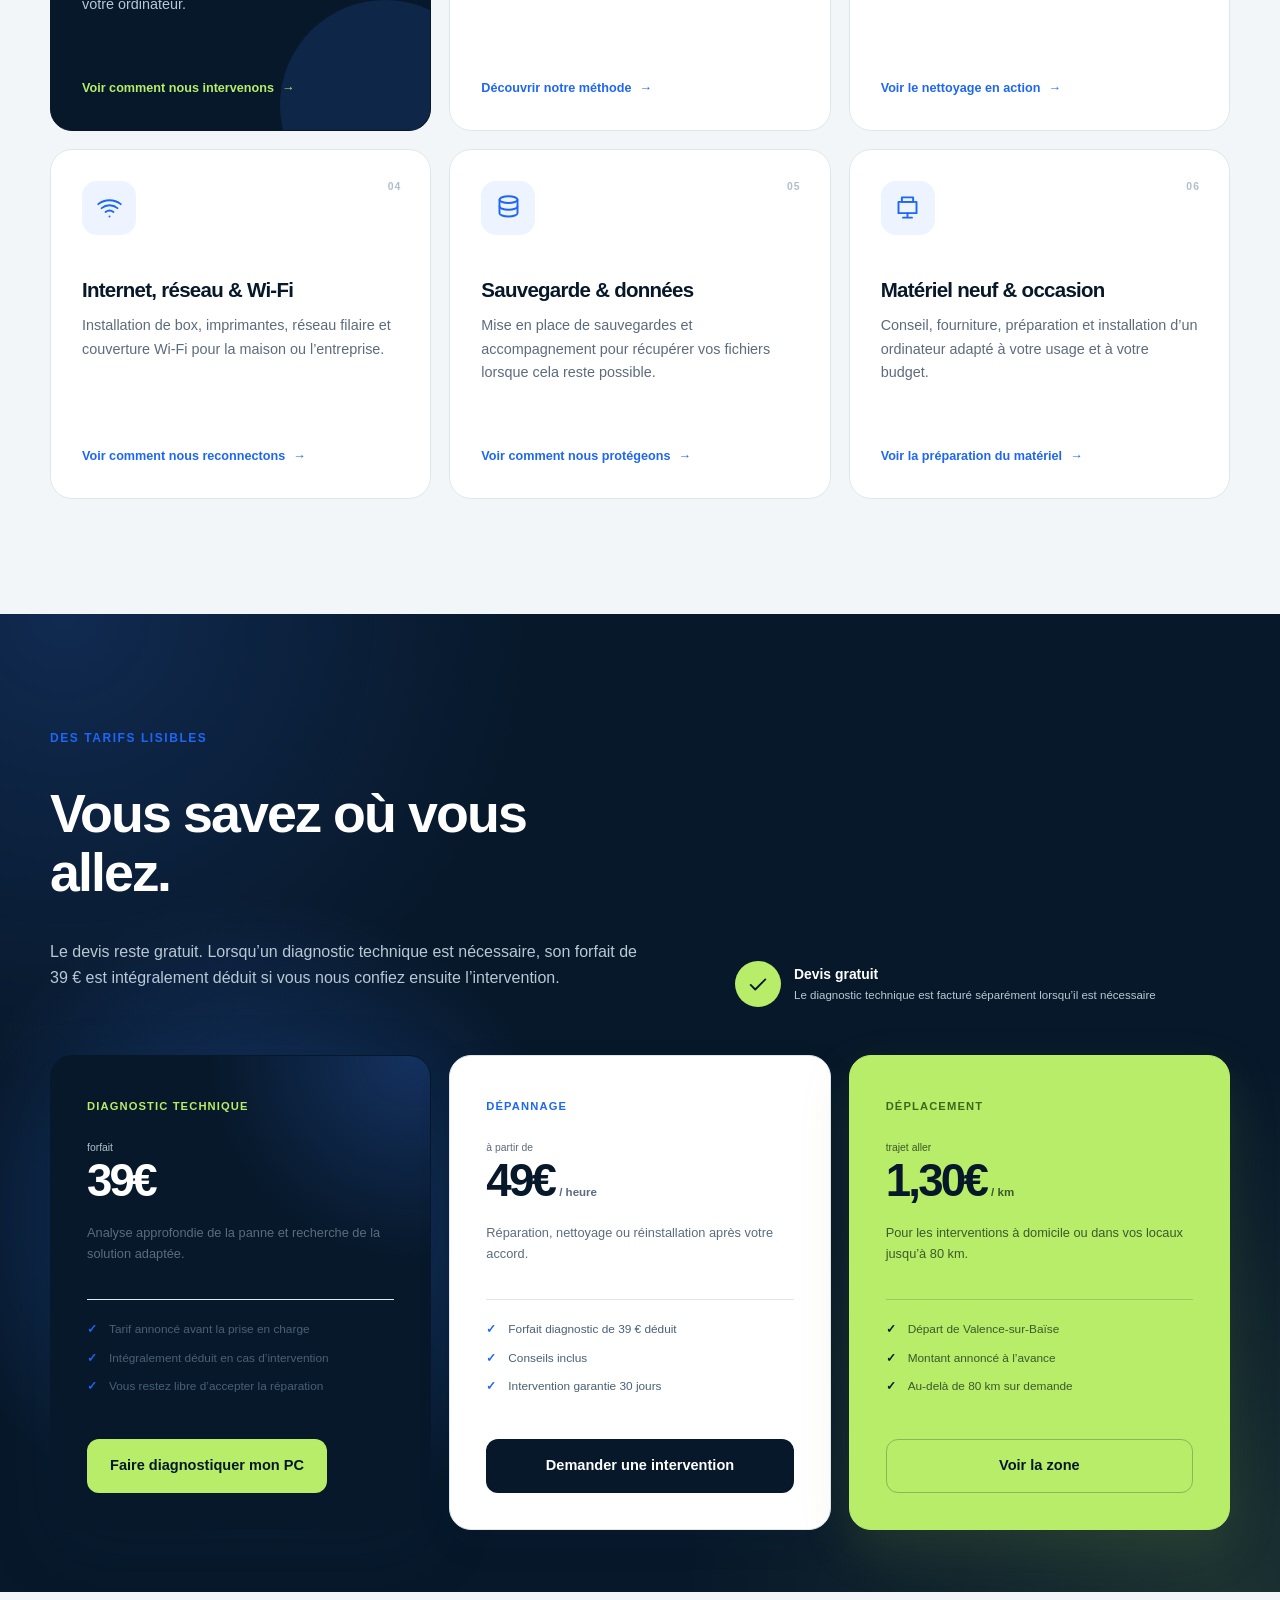
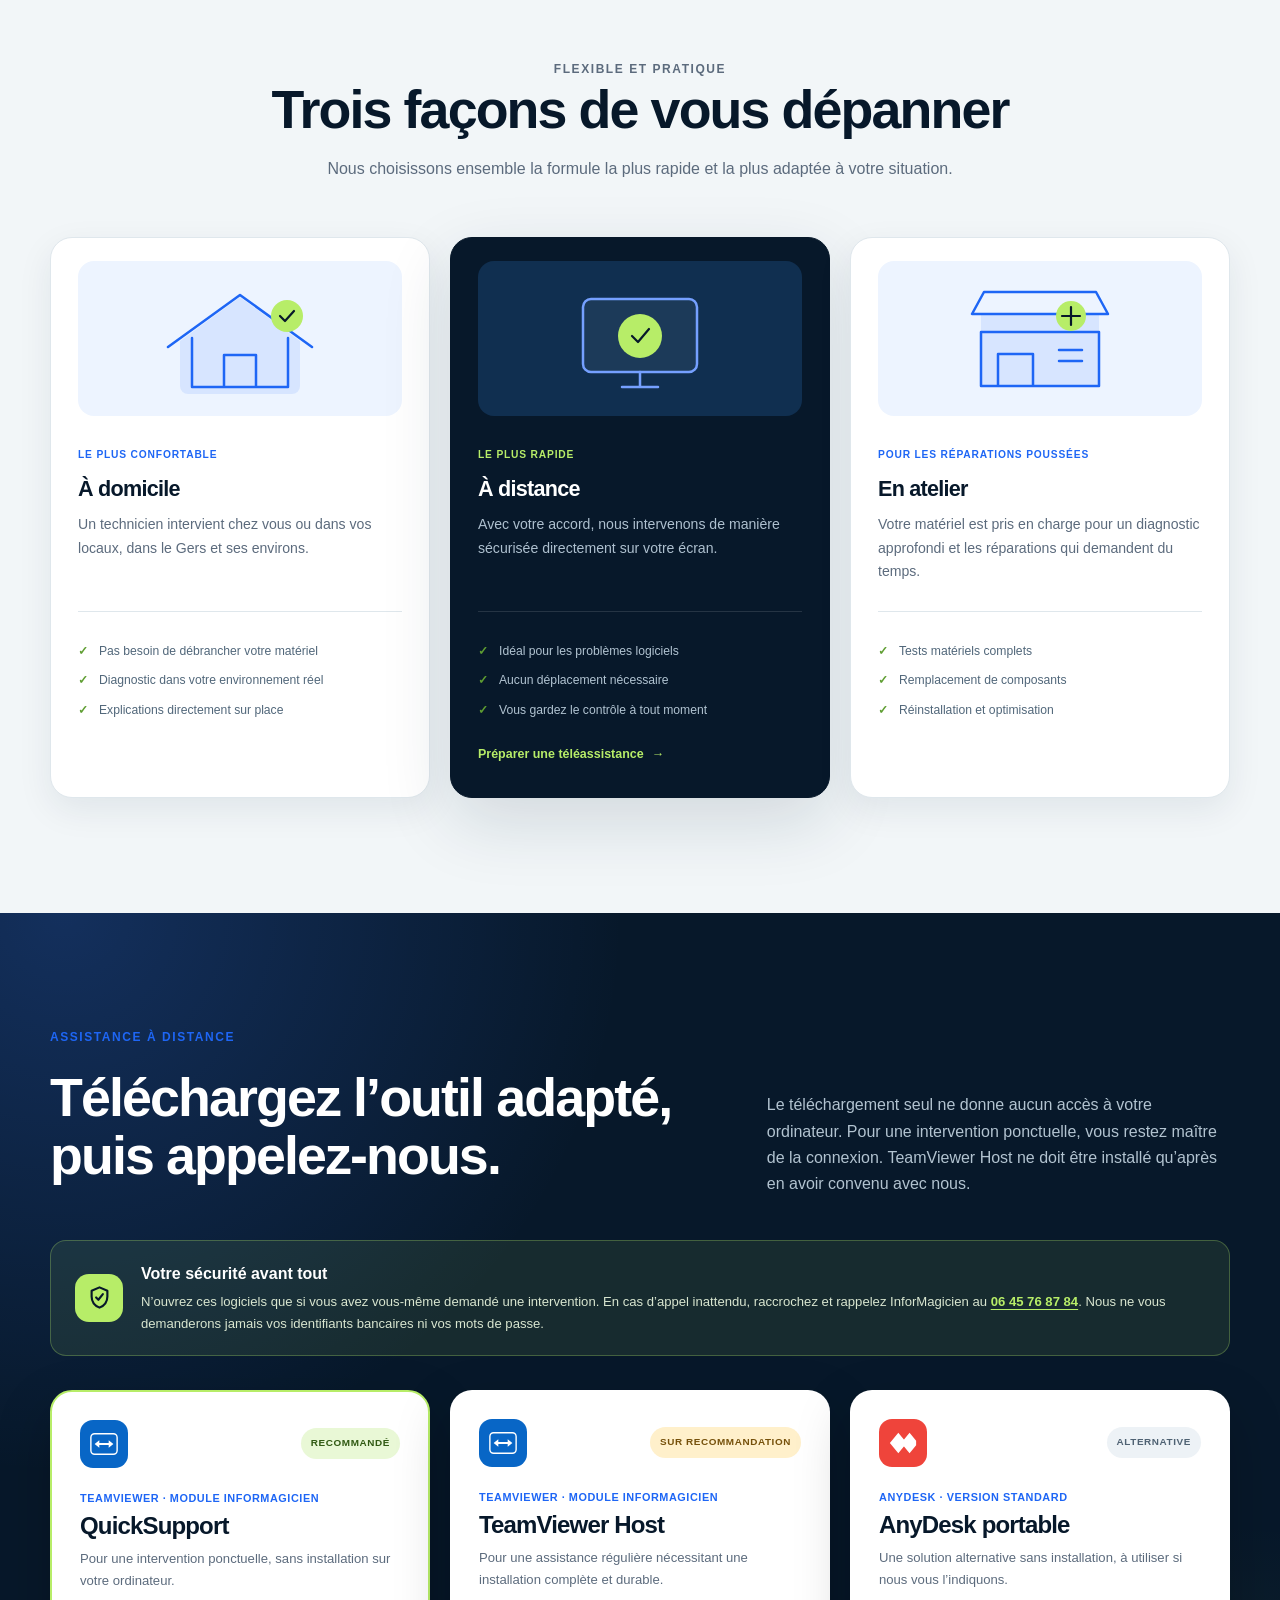
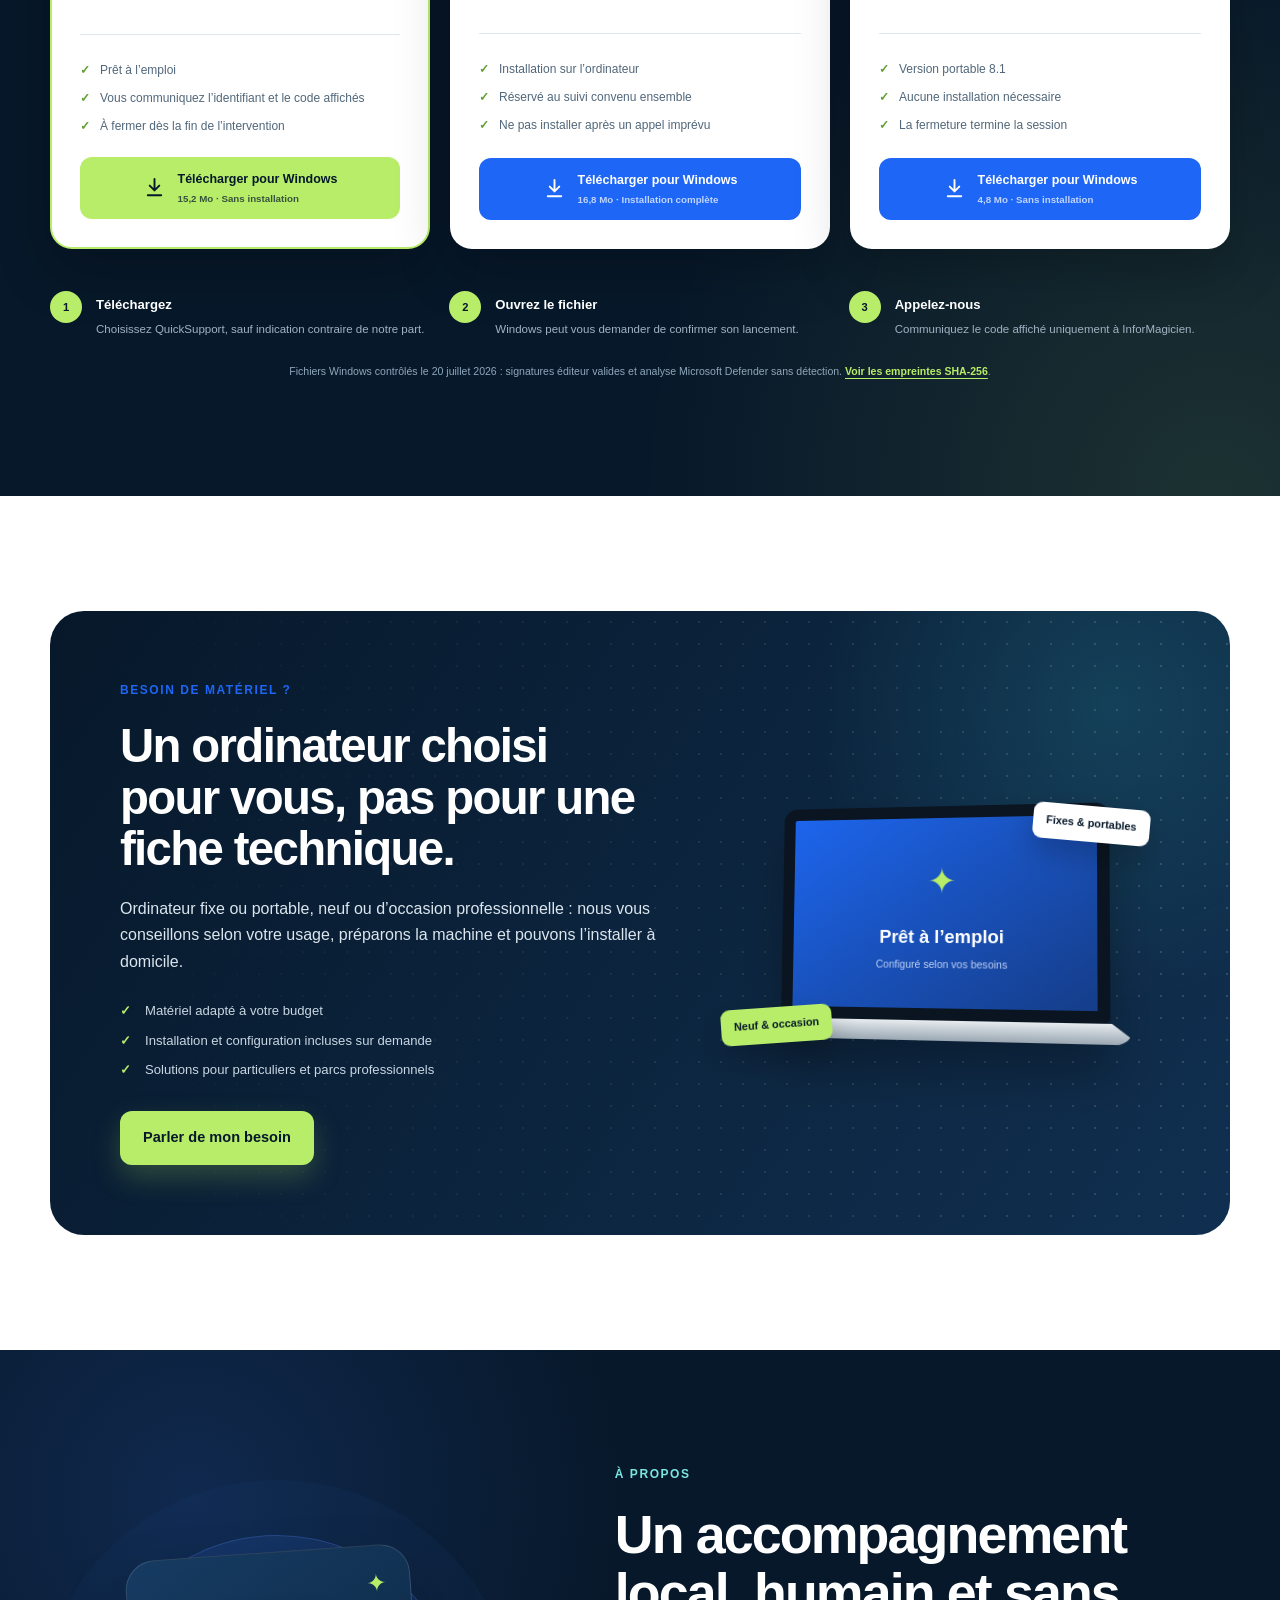
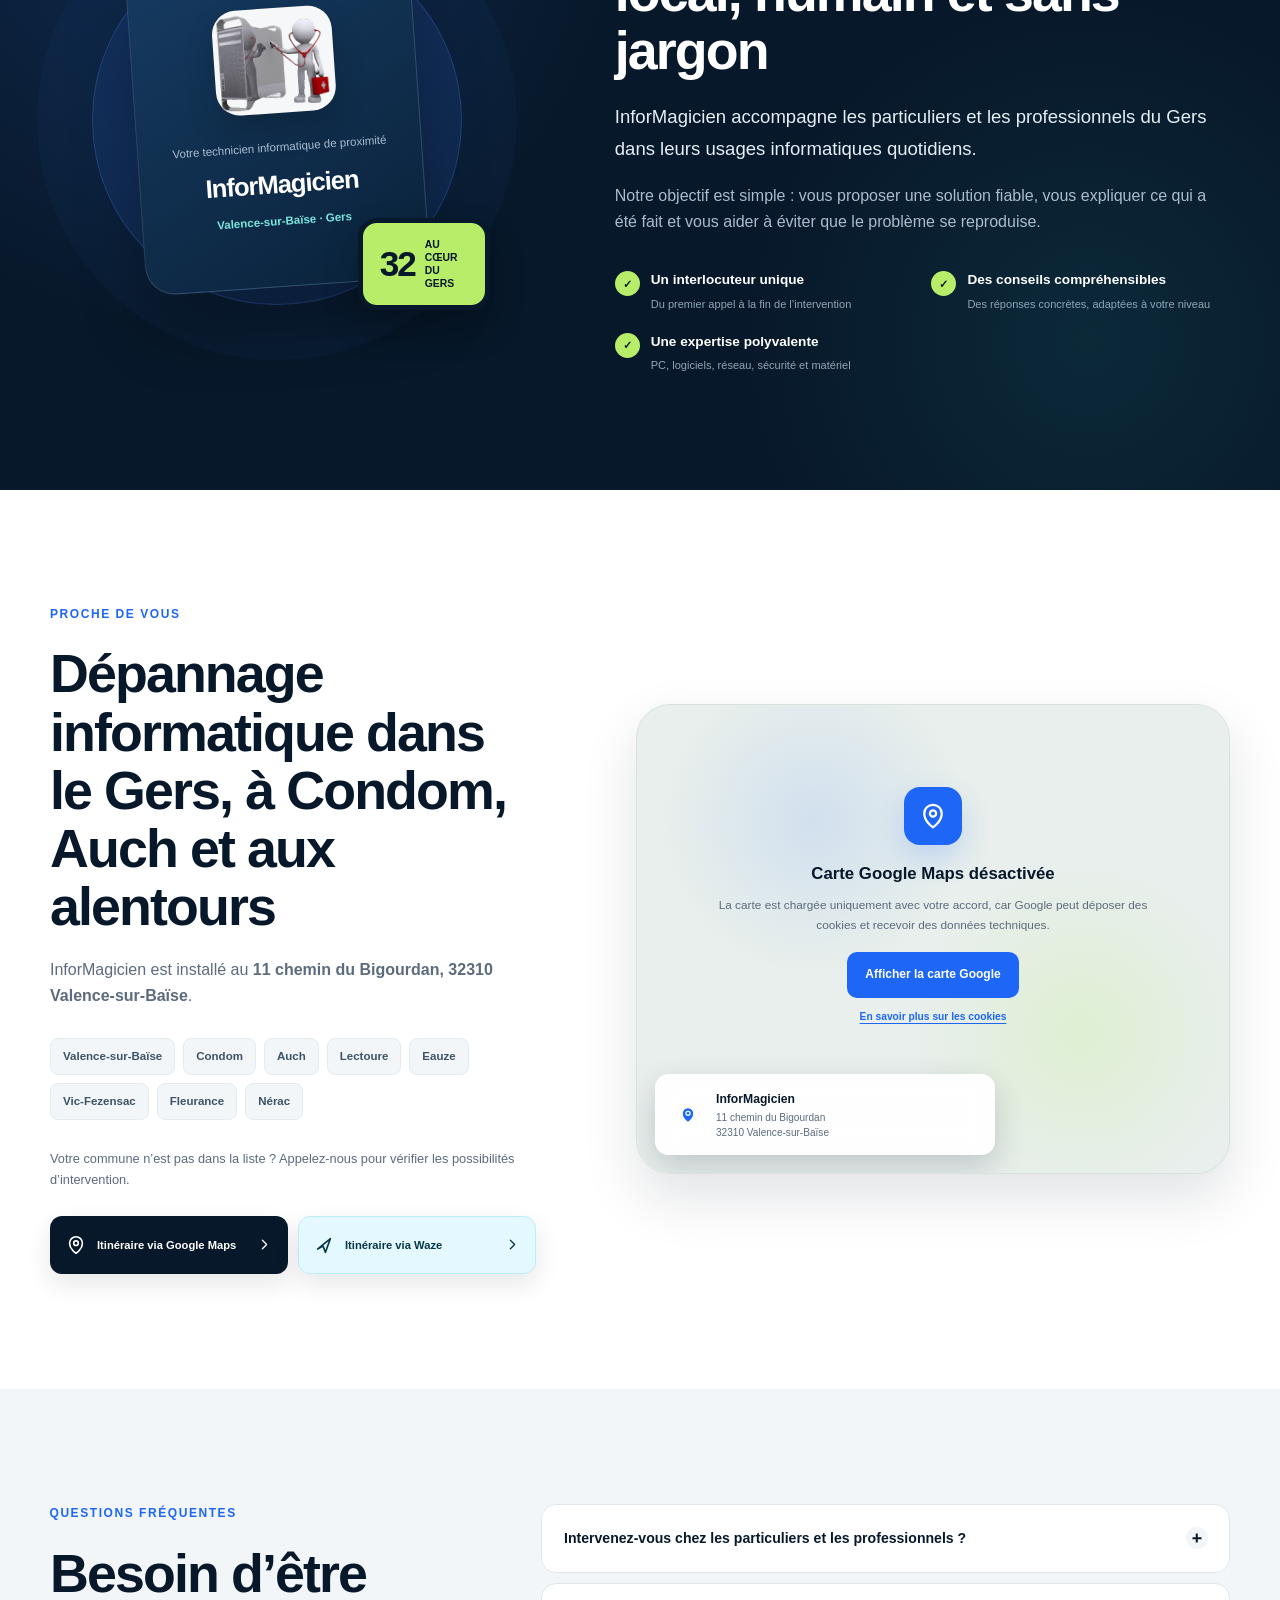
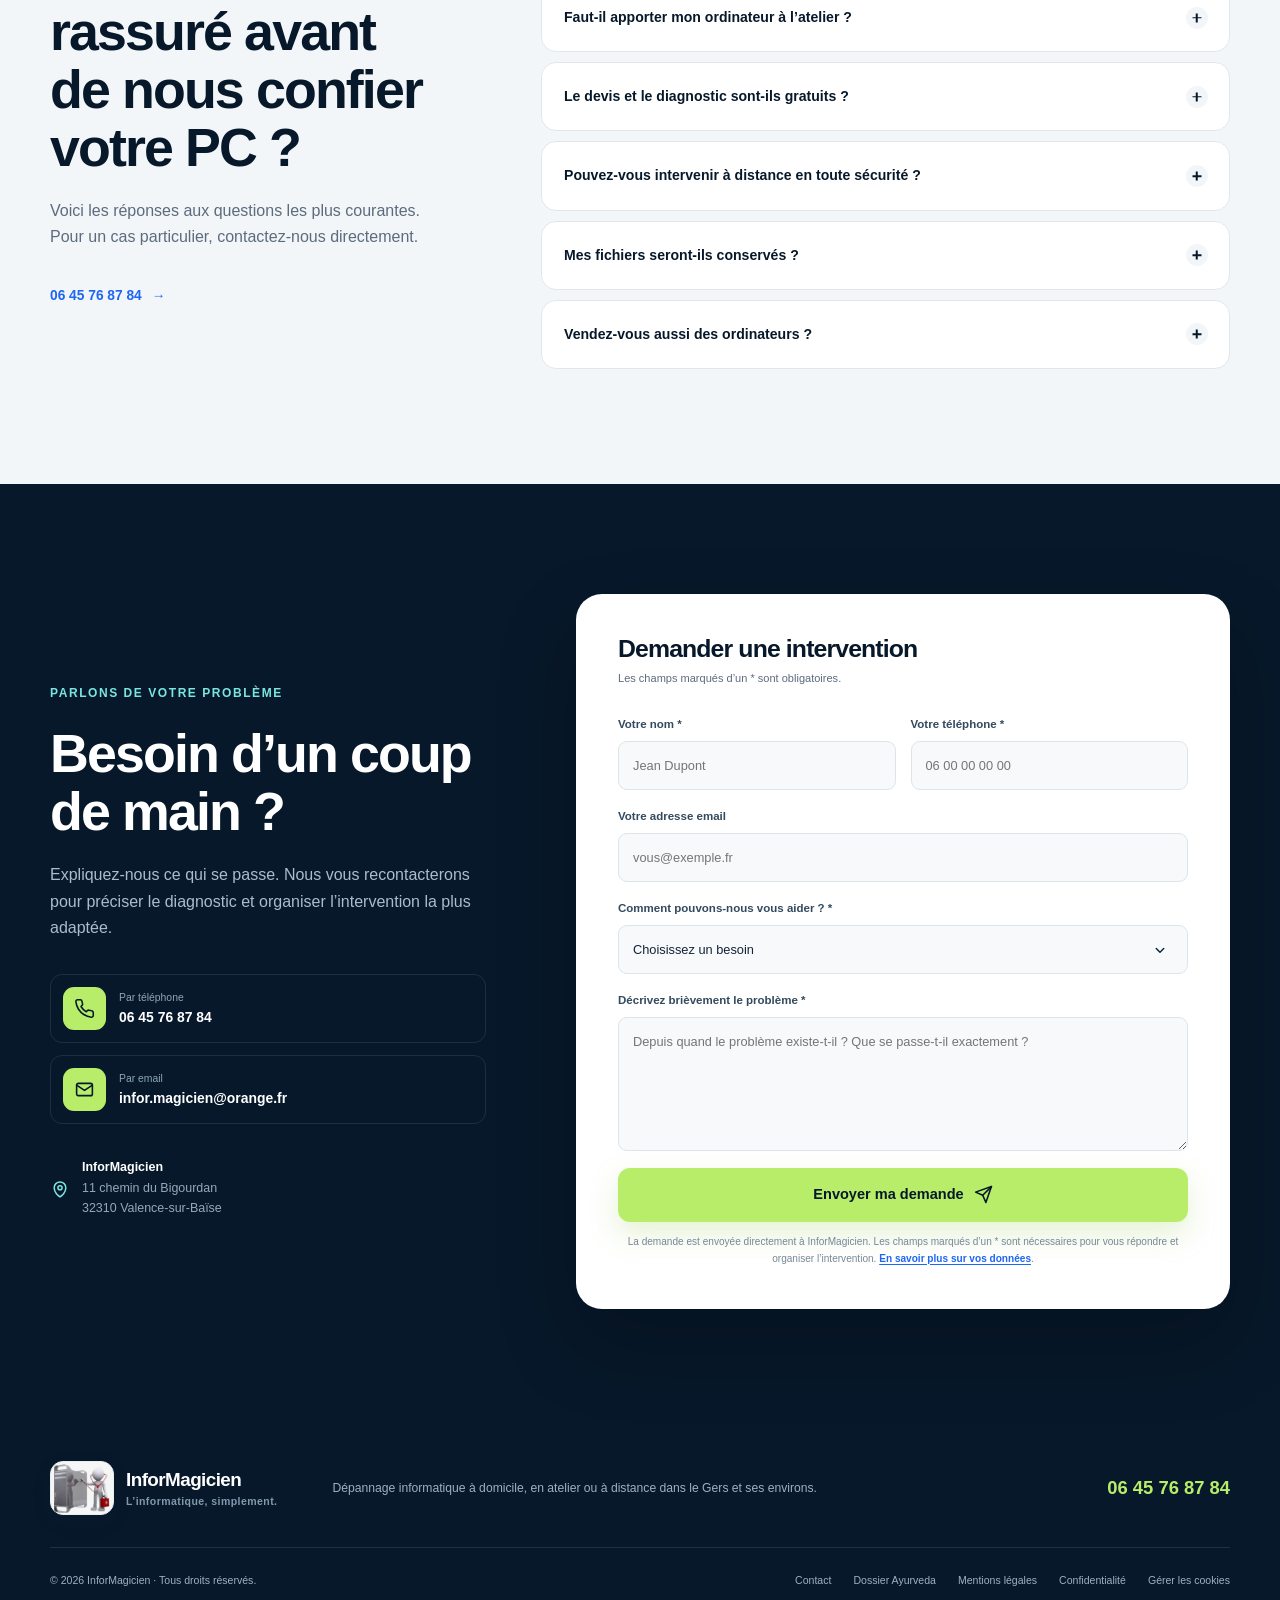
==== commit c47f95ce: "SEO local Gers, Condom et Auch" ====
--- a/index.html
+++ b/index.html
@@ -3,8 +3,8 @@
 <head>
   <meta charset="utf-8">
   <meta name="viewport" content="width=device-width, initial-scale=1">
-  <title>Dépannage informatique Gers – Valence-sur-Baïse | InforMagicien</title>
-  <meta name="description" content="Dépannage informatique à Valence-sur-Baïse et dans le Gers, à domicile, en atelier ou à distance. Réparation PC, Wi-Fi, sécurité et matériel.">
+  <title>Dépannage informatique Gers, Condom et Auch | InforMagicien</title>
+  <meta name="description" content="Dépannage informatique dans le Gers, à domicile, en atelier ou à distance : Valence-sur-Baïse, Condom, Auch et alentours. PC, Wi-Fi, sécurité et matériel.">
   <meta name="robots" content="index, follow, max-image-preview:large, max-snippet:-1, max-video-preview:-1">
   <meta name="author" content="InforMagicien">
   <meta name="application-name" content="InforMagicien">
@@ -22,8 +22,8 @@
   <meta property="og:type" content="website">
   <meta property="og:locale" content="fr_FR">
   <meta property="og:site_name" content="InforMagicien">
-  <meta property="og:title" content="Dépannage informatique dans le Gers | InforMagicien">
-  <meta property="og:description" content="Dépannage informatique à Valence-sur-Baïse et dans le Gers, à domicile, en atelier ou à distance. Réparation PC, Wi-Fi, sécurité et matériel.">
+  <meta property="og:title" content="Dépannage informatique Gers, Condom et Auch | InforMagicien">
+  <meta property="og:description" content="Dépannage informatique dans le Gers, à domicile, en atelier ou à distance : Valence-sur-Baïse, Condom, Auch et alentours.">
   <meta property="og:url" content="https://www.pc32.fr/">
   <meta property="og:image" content="https://www.pc32.fr/assets/og-informagicien.png">
   <meta property="og:image:secure_url" content="https://www.pc32.fr/assets/og-informagicien.png">
@@ -33,8 +33,8 @@
   <meta property="og:image:alt" content="InforMagicien, dépannage informatique à domicile, en atelier ou à distance dans le Gers">
 
   <meta name="twitter:card" content="summary_large_image">
-  <meta name="twitter:title" content="Dépannage informatique dans le Gers | InforMagicien">
-  <meta name="twitter:description" content="Dépannage informatique à Valence-sur-Baïse et dans le Gers, à domicile, en atelier ou à distance.">
+  <meta name="twitter:title" content="Dépannage informatique Gers, Condom et Auch | InforMagicien">
+  <meta name="twitter:description" content="Dépannage informatique dans le Gers, à domicile, en atelier ou à distance : Valence-sur-Baïse, Condom, Auch et alentours.">
   <meta name="twitter:image" content="https://www.pc32.fr/assets/og-informagicien.png">
   <meta name="twitter:image:alt" content="InforMagicien, dépannage informatique dans le Gers">
 
@@ -49,7 +49,7 @@
         "url": "https://www.pc32.fr/",
         "name": "InforMagicien",
         "alternateName": "PC32",
-        "description": "Dépannage informatique à Valence-sur-Baïse et dans le Gers, à domicile, en atelier ou à distance.",
+        "description": "Dépannage informatique dans le Gers, à domicile, en atelier ou à distance : Valence-sur-Baïse, Condom, Auch et alentours.",
         "inLanguage": "fr-FR",
         "publisher": {
           "@id": "https://www.pc32.fr/#business"
@@ -69,7 +69,7 @@
         ],
         "logo": "https://www.pc32.fr/assets/logo-informagicien.png",
         "image": "https://www.pc32.fr/assets/og-informagicien.png",
-        "description": "Dépannage, réparation et assistance informatique pour les particuliers et les professionnels dans le Gers.",
+        "description": "Dépannage, réparation et assistance informatique pour les particuliers et les professionnels dans le Gers, notamment à Valence-sur-Baïse, Condom et Auch.",
         "slogan": "L'informatique, simplement.",
         "telephone": "+33645768784",
         "email": "infor.magicien@orange.fr",
@@ -89,10 +89,28 @@
           "longitude": 0.347388
         },
         "hasMap": "https://www.google.com/maps/search/?api=1&query=43.861739%2C0.347388",
-        "areaServed": {
-          "@type": "AdministrativeArea",
-          "name": "Gers"
-        },
+        "areaServed": [
+          {
+            "@type": "AdministrativeArea",
+            "name": "Gers"
+          },
+          {
+            "@type": "City",
+            "name": "Condom",
+            "containedInPlace": {
+              "@type": "AdministrativeArea",
+              "name": "Gers"
+            }
+          },
+          {
+            "@type": "City",
+            "name": "Auch",
+            "containedInPlace": {
+              "@type": "AdministrativeArea",
+              "name": "Gers"
+            }
+          }
+        ],
         "openingHoursSpecification": {
           "@type": "OpeningHoursSpecification",
           "dayOfWeek": [
@@ -165,8 +183,8 @@
         "@type": "WebPage",
         "@id": "https://www.pc32.fr/#webpage",
         "url": "https://www.pc32.fr/",
-        "name": "Dépannage informatique dans le Gers | InforMagicien",
-        "description": "Dépannage informatique à Valence-sur-Baïse et dans le Gers, à domicile, en atelier ou à distance.",
+        "name": "Dépannage informatique Gers, Condom et Auch | InforMagicien",
+        "description": "Dépannage informatique dans le Gers, à domicile, en atelier ou à distance : Valence-sur-Baïse, Condom, Auch et alentours.",
         "isPartOf": {
           "@id": "https://www.pc32.fr/#website"
         },
@@ -820,7 +838,7 @@
       <div class="container area__grid">
         <div class="area__copy reveal">
           <p class="eyebrow">Proche de vous</p>
-          <h2>Nous intervenons dans le Gers et ses environs</h2>
+          <h2>Dépannage informatique dans le Gers, à Condom, Auch et aux alentours</h2>
           <p>InforMagicien est installé au <strong>11 chemin du Bigourdan, 32310 Valence-sur-Baïse</strong>.</p>
           <div class="towns" aria-label="Principales communes desservies">
             <span>Valence-sur-Baïse</span>
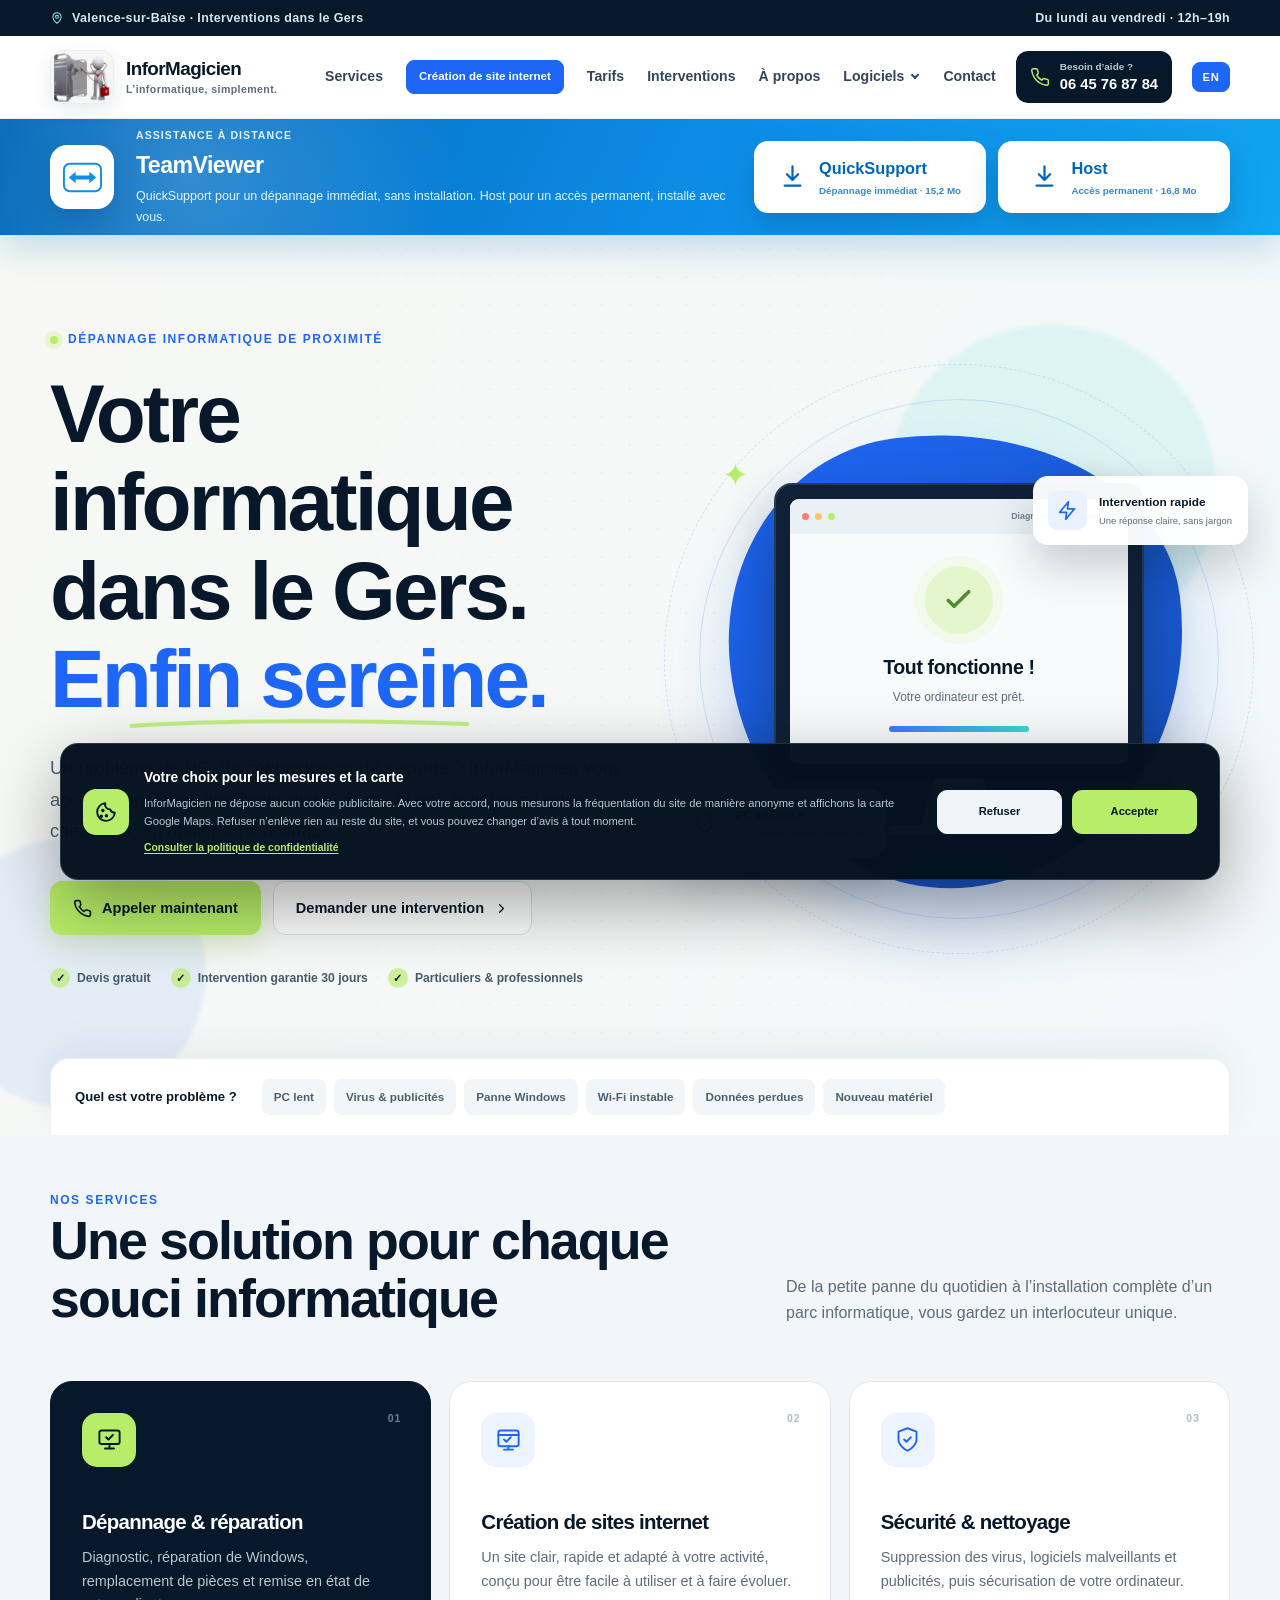
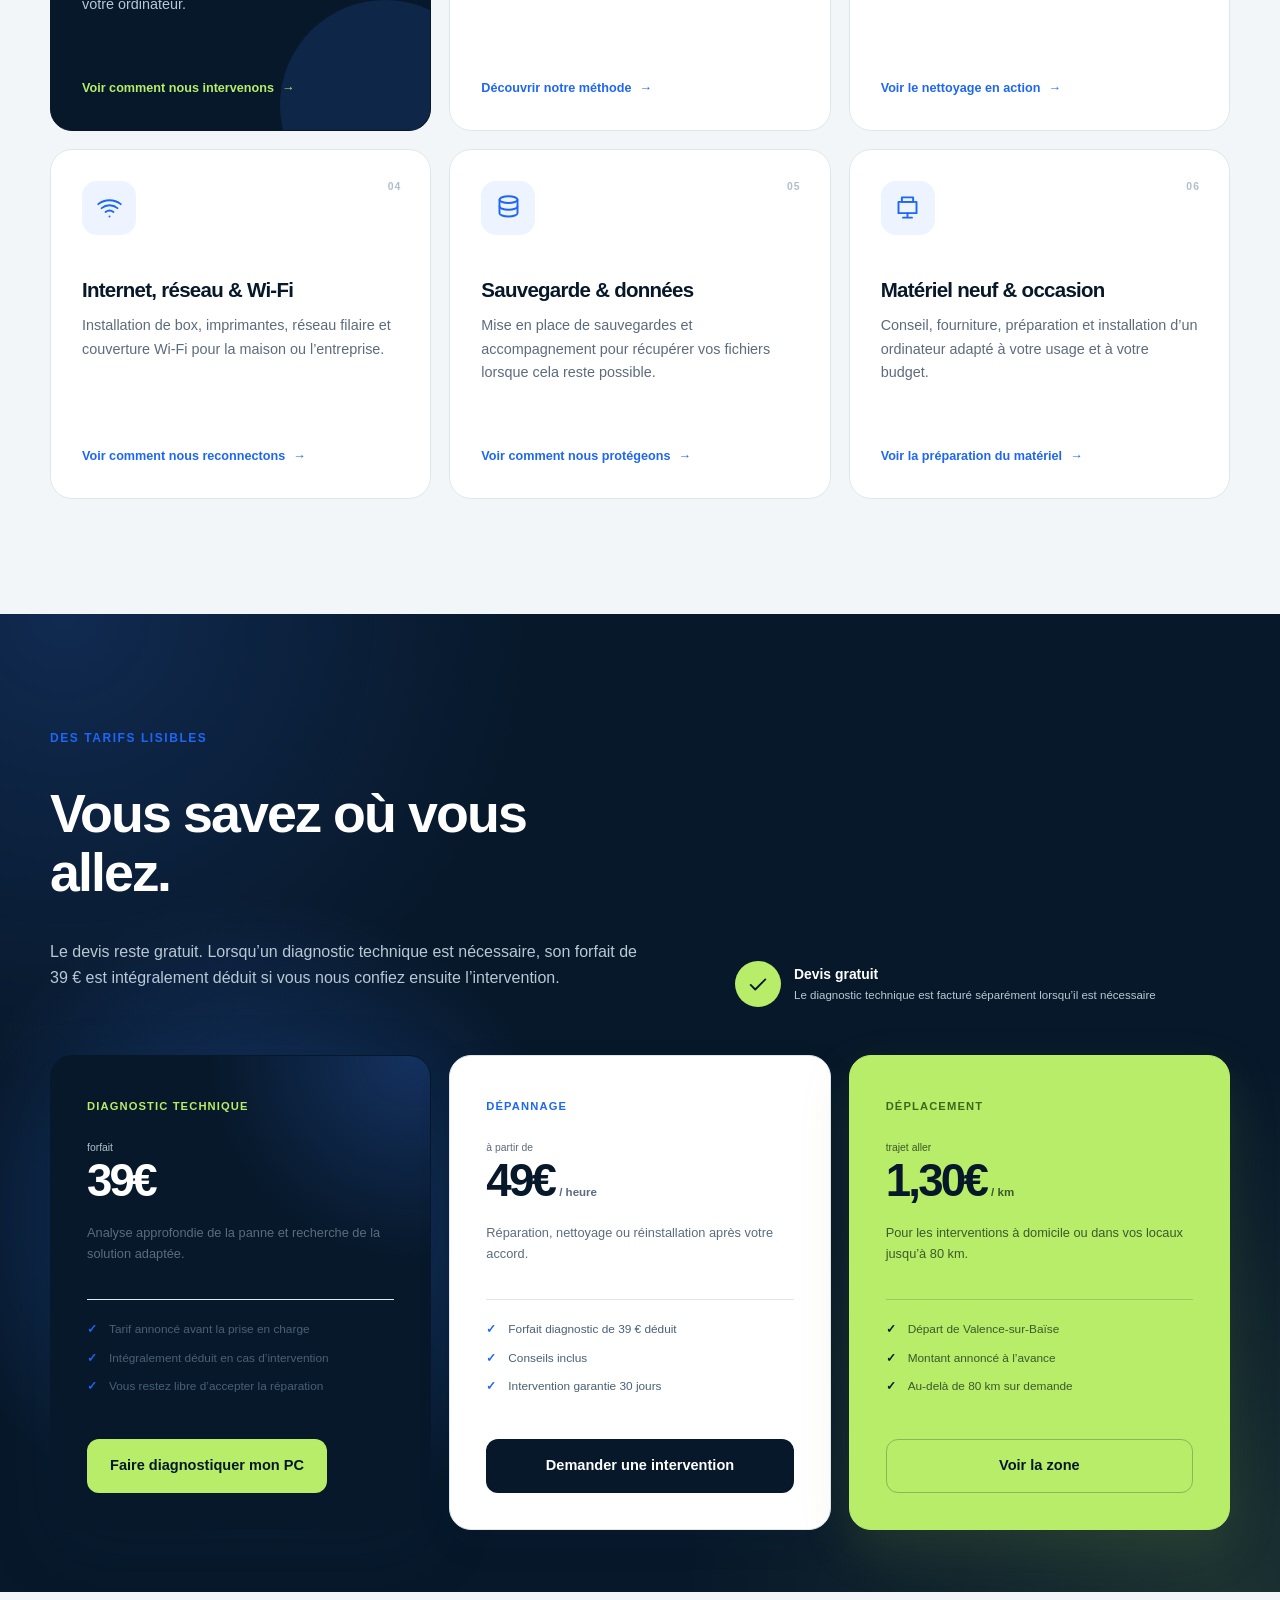
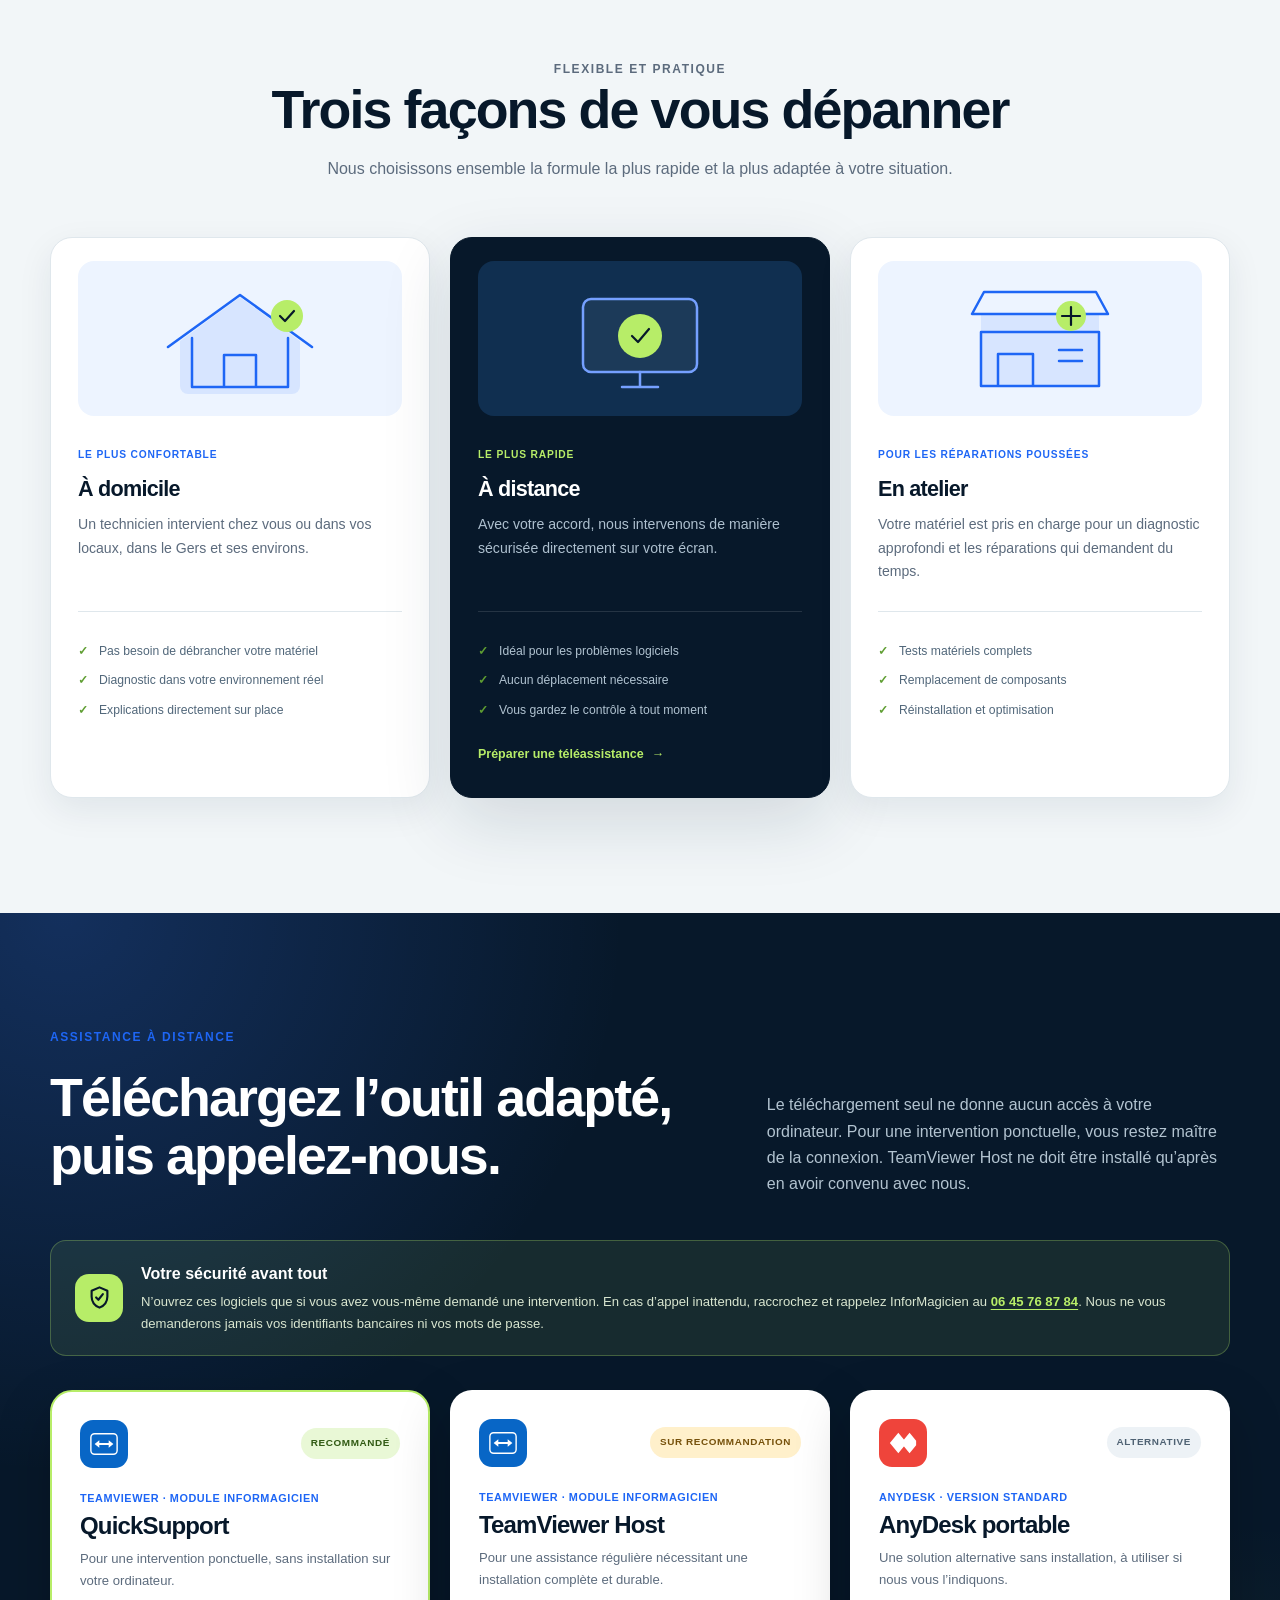
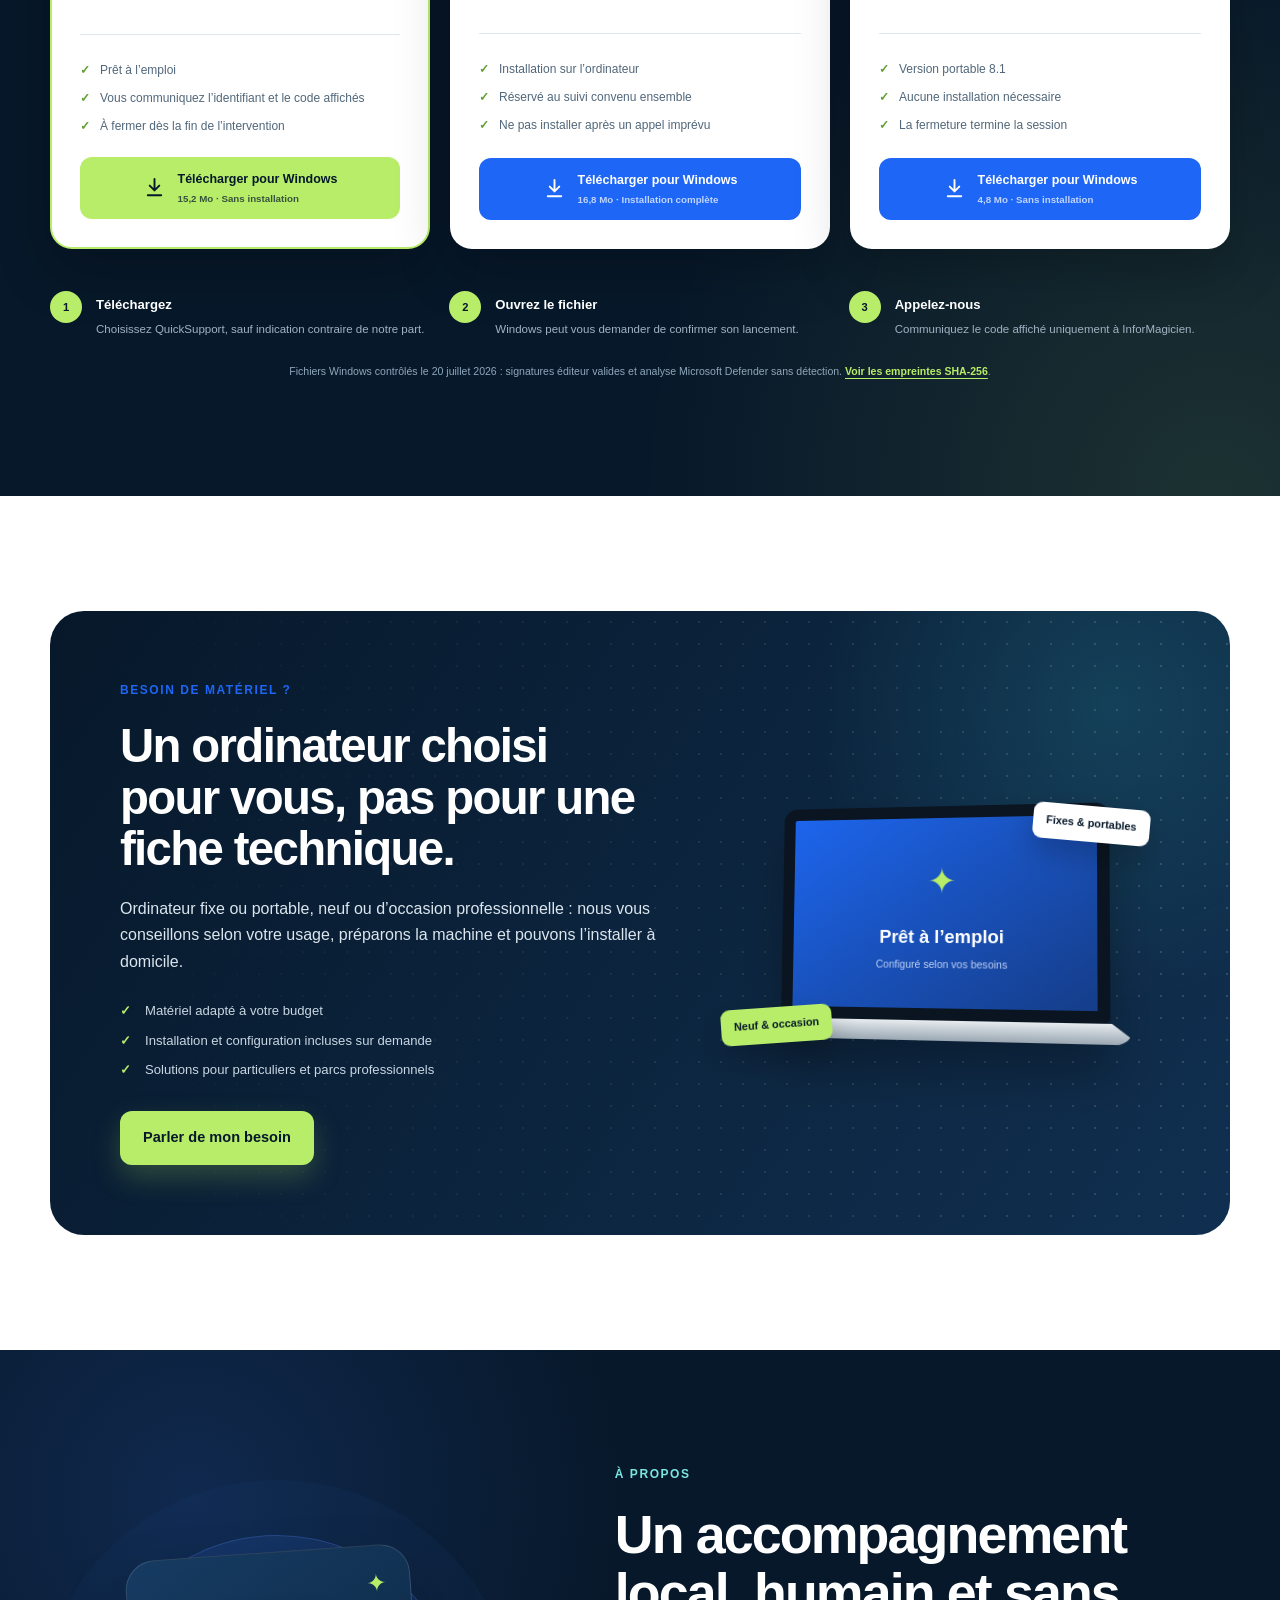
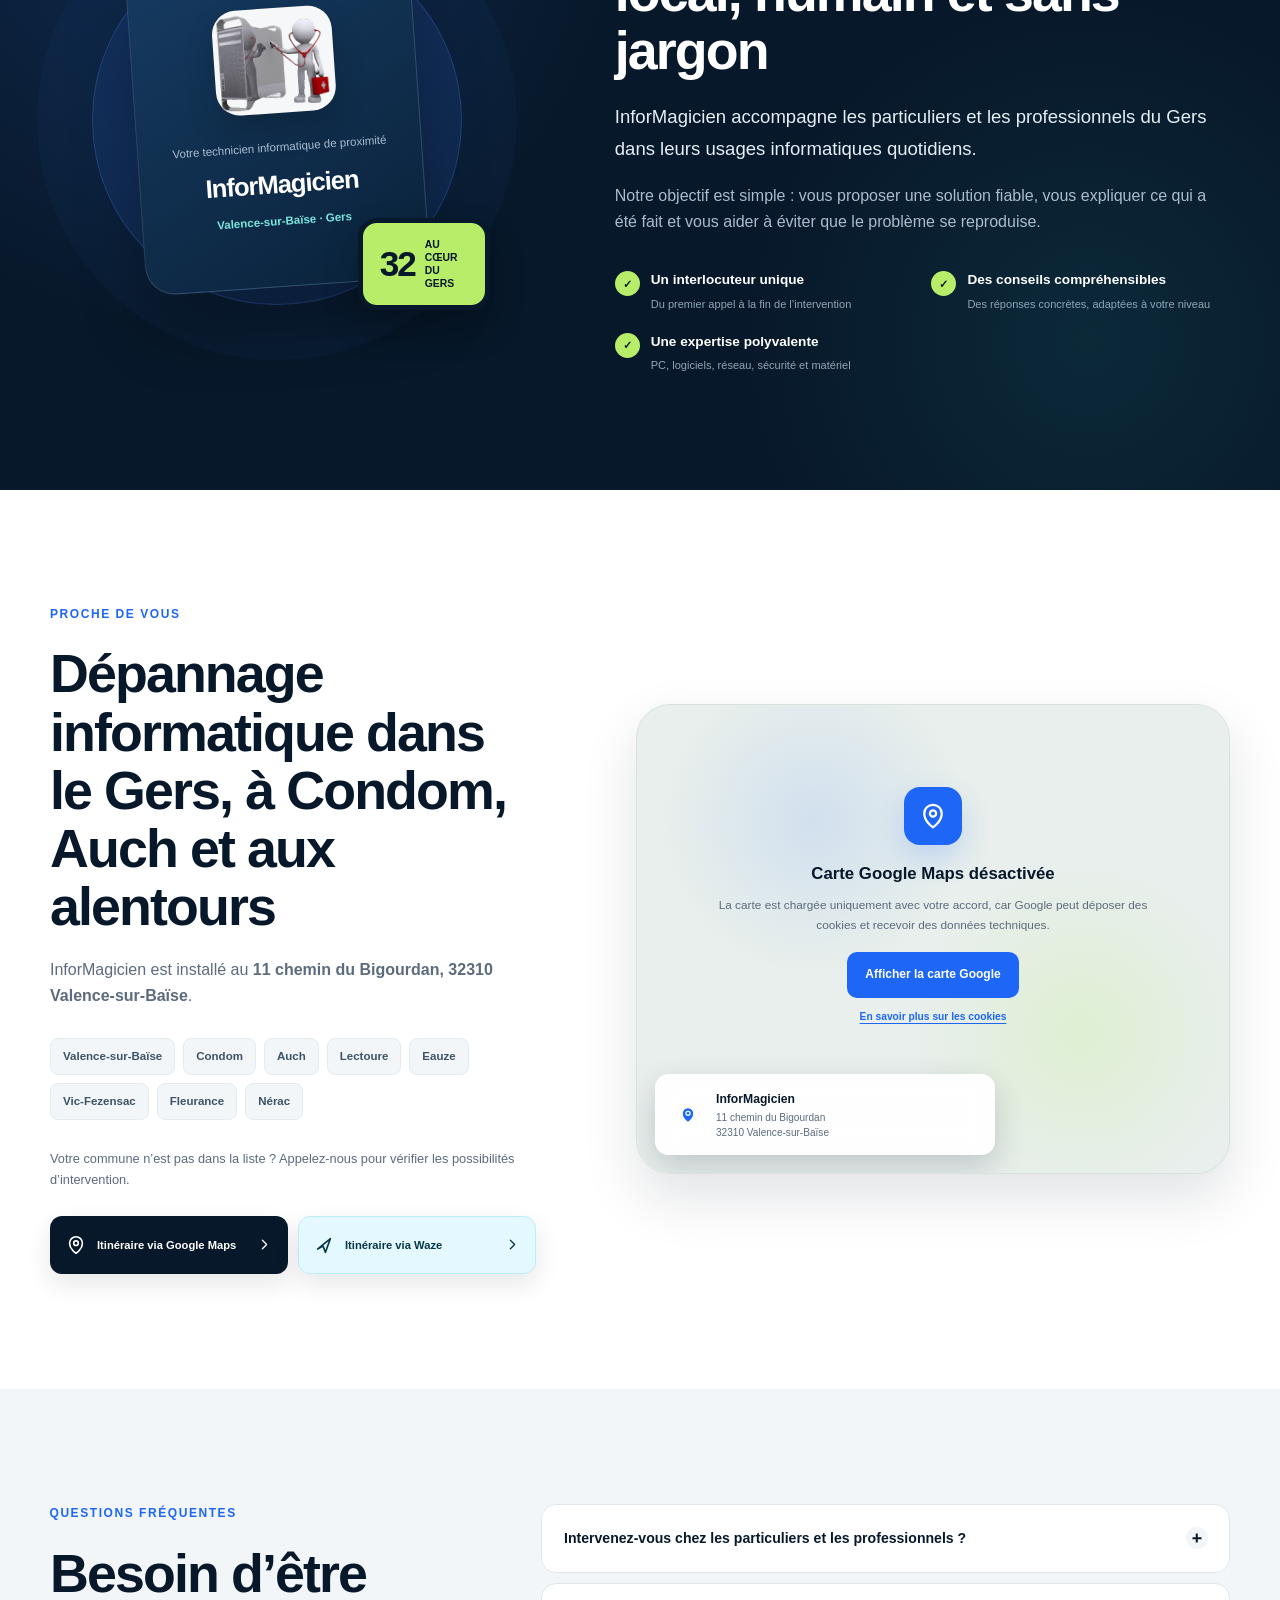
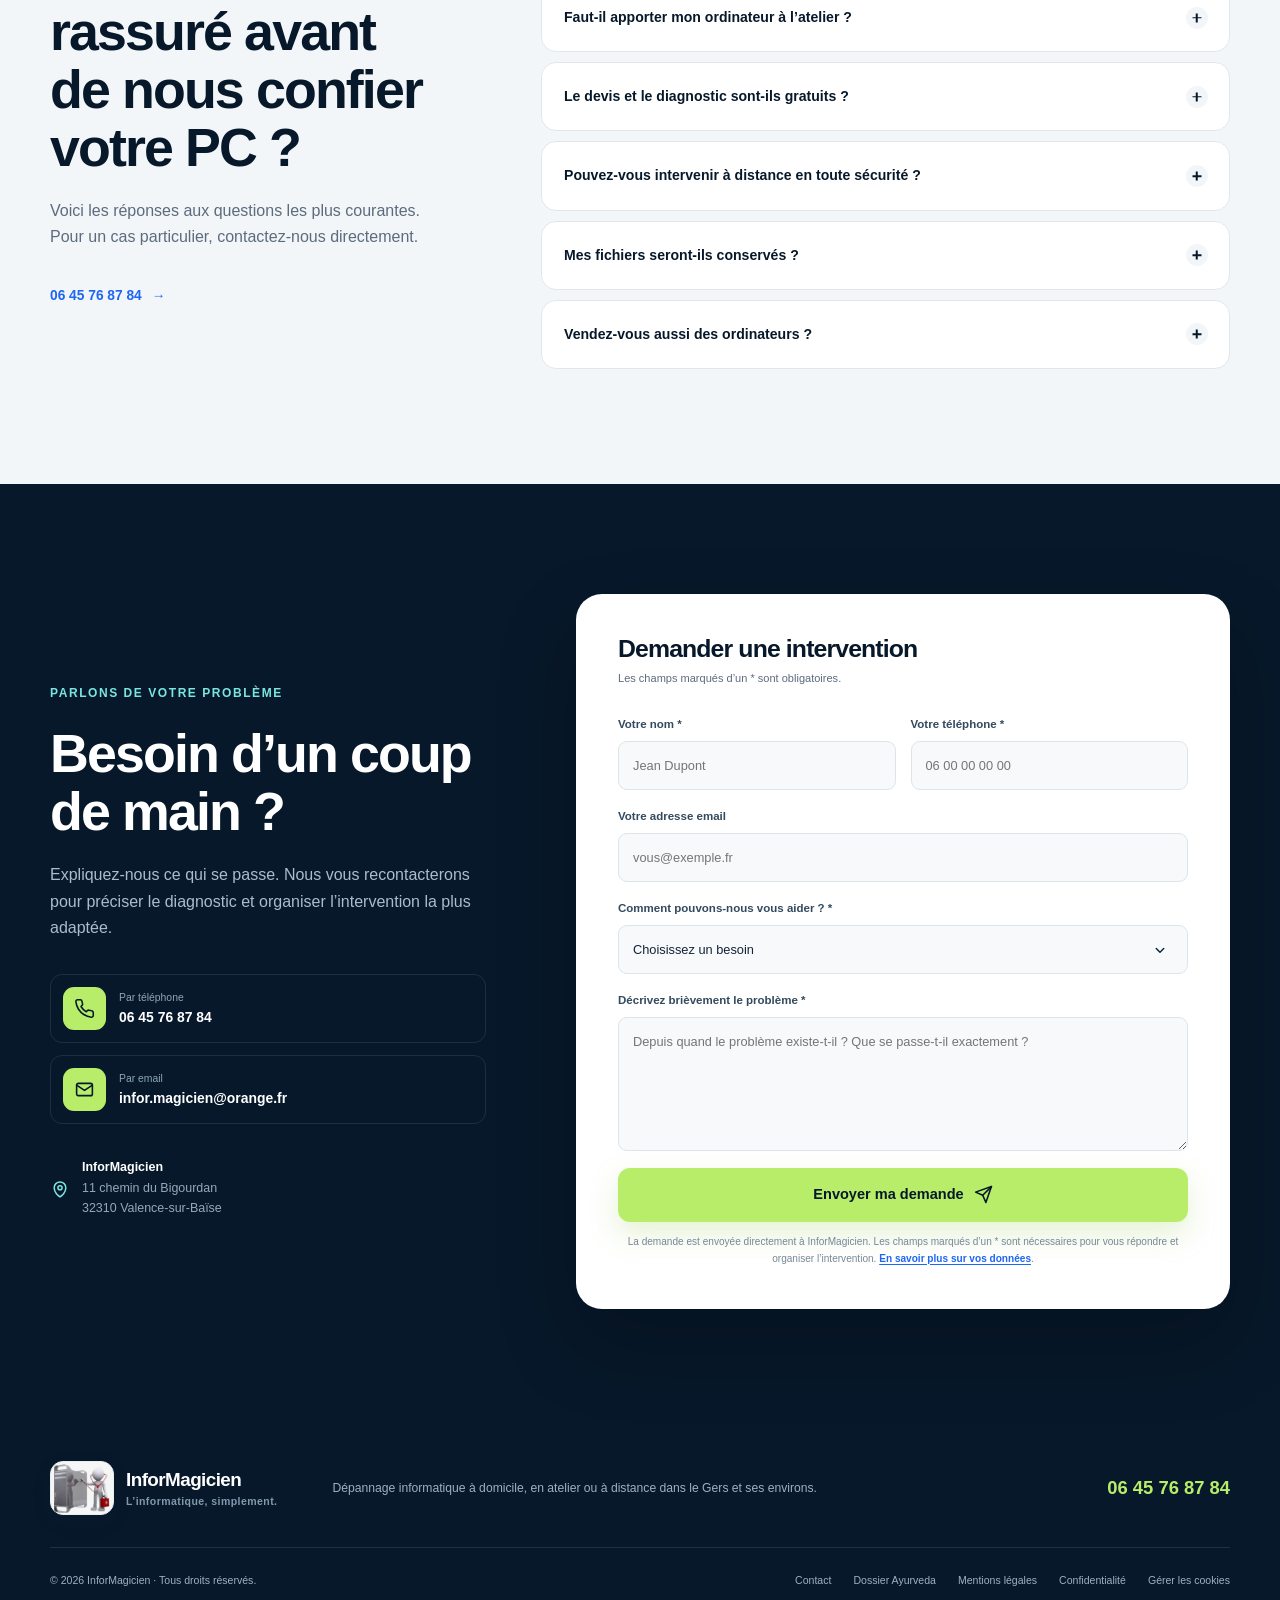
==== commit f4f8f440: "Logiciels : menu Logiciels > CapTure sur tout le site, page Logiciels, page CapTure refaite avec le " ====
--- a/index.html
+++ b/index.html
@@ -262,8 +262,8 @@
   }
   </script>
 
-  <link rel="preload" href="styles.css?v=20260807-1" as="style">
-  <link rel="stylesheet" href="styles.css?v=20260807-1">
+  <link rel="preload" href="styles.css?v=20261106-1" as="style">
+  <link rel="stylesheet" href="styles.css?v=20261106-1">
   <script src="script.js?v=20260727-14" defer></script>
   <script src="analytics.js?v=20260727-1" defer></script>
 </head>
@@ -304,7 +304,7 @@
         <a href="#tarifs">Tarifs</a>
         <a href="#interventions">Interventions</a>
         <a href="#a-propos">À propos</a>
-        <a href="#contact">Contact</a>
+        <div class="site-nav__group"><a href="logiciels.html">Logiciels</a><div class="site-nav__sub"><a href="capture/">CapTure</a></div></div><a href="#contact">Contact</a>
       </nav>
 
       <a class="header-call" href="tel:+33645768784">
--- a/styles.css
+++ b/styles.css
@@ -5898,3 +5898,292 @@
     transform: none;
   }
 }
+
+/* Logiciels : menu déroulant, page « Logiciels » et page « CapTure » */
+.site-nav__group {
+  position: relative;
+  display: flex;
+  align-items: center;
+}
+
+.site-nav__group > a {
+  padding-right: 16px;
+}
+
+.site-nav__group > a::before {
+  content: "";
+  position: absolute;
+  top: 50%;
+  right: 2px;
+  width: 6px;
+  height: 6px;
+  margin-top: -5px;
+  border-right: 2px solid currentColor;
+  border-bottom: 2px solid currentColor;
+  transform: rotate(45deg);
+}
+
+.site-nav__sub {
+  position: absolute;
+  z-index: 5;
+  top: 100%;
+  left: 50%;
+  min-width: 180px;
+  padding: 6px;
+  background: var(--white);
+  border: 1px solid var(--line);
+  border-radius: var(--radius-sm);
+  box-shadow: var(--shadow-sm);
+  opacity: 0;
+  visibility: hidden;
+  transform: translate(-50%, 6px);
+  transition: opacity .2s ease, transform .2s ease, visibility .2s;
+}
+
+.site-nav__group:hover .site-nav__sub,
+.site-nav__group:focus-within .site-nav__sub {
+  opacity: 1;
+  visibility: visible;
+  transform: translate(-50%, 0);
+}
+
+.site-nav__sub a {
+  display: block;
+  padding: 10px 14px;
+  border-radius: 8px;
+  white-space: nowrap;
+}
+
+.site-nav__sub a::after {
+  display: none;
+}
+
+.site-nav__sub a:hover,
+.site-nav__sub a:focus-visible {
+  background: var(--soft);
+}
+
+.site-nav__sub a[aria-current="page"] {
+  color: var(--blue-600);
+}
+
+.software-hero__grid {
+  display: grid;
+  grid-template-columns: minmax(0, 1.15fr) minmax(0, .85fr);
+  align-items: center;
+  gap: 60px;
+}
+
+.software-hero h1 {
+  max-width: none;
+  font-size: clamp(2.6rem, 5.5vw, 4.6rem);
+}
+
+.software-hero__lead {
+  max-width: 600px;
+  margin: 0 0 28px;
+  color: #a9bdcc;
+  font-size: 1.1rem;
+}
+
+.software-hero__actions {
+  display: flex;
+  flex-wrap: wrap;
+  gap: 14px;
+}
+
+.software-hero .button--ghost {
+  color: var(--white);
+  background: rgba(255, 255, 255, .08);
+  border-color: rgba(255, 255, 255, .28);
+}
+
+.software-hero .button--ghost:hover {
+  background: rgba(255, 255, 255, .16);
+  border-color: rgba(255, 255, 255, .5);
+  box-shadow: none;
+}
+
+.software-hero__art {
+  justify-self: center;
+  width: min(100%, 400px);
+}
+
+.software-hero__art img {
+  width: 100%;
+  height: auto;
+  filter: drop-shadow(0 28px 45px rgba(0, 0, 0, .45));
+}
+
+.software-cards {
+  display: grid;
+  grid-template-columns: repeat(auto-fit, minmax(240px, 1fr));
+  gap: 22px;
+}
+
+.software-card,
+.software-panel,
+.software-tile {
+  background: var(--white);
+  border: 1px solid var(--line);
+  border-radius: var(--radius-md);
+  box-shadow: var(--shadow-sm);
+}
+
+.software-card {
+  padding: 28px;
+}
+
+.software-card h3 {
+  margin: 0 0 8px;
+  font-size: 1.15rem;
+}
+
+.software-card p {
+  margin: 0;
+  color: var(--muted);
+}
+
+.software-key {
+  display: grid;
+  grid-template-columns: minmax(0, 1.2fr) minmax(0, .8fr);
+  align-items: start;
+  gap: 34px;
+}
+
+.software-panel {
+  padding: 32px;
+}
+
+.software-panel h3 {
+  margin: 0 0 6px;
+  font-size: 1.25rem;
+}
+
+.software-panel h3:not(:first-child) {
+  margin-top: 26px;
+}
+
+.software-panel ol,
+.software-panel ul {
+  margin: 12px 0 0;
+  padding-left: 22px;
+}
+
+.software-panel li {
+  margin: 8px 0;
+}
+
+.software-panel .button {
+  margin: 18px 0 6px;
+}
+
+.software-small {
+  margin: 0;
+  color: var(--muted);
+  font-size: .92rem;
+}
+
+.software-tile {
+  display: grid;
+  grid-template-columns: 170px minmax(0, 1fr);
+  align-items: center;
+  gap: 30px;
+  padding: 26px 32px;
+  transition: transform .2s ease, box-shadow .2s ease;
+}
+
+.software-tile:hover {
+  transform: translateY(-3px);
+  box-shadow: var(--shadow-md);
+}
+
+.software-tile img {
+  width: 170px;
+  height: auto;
+}
+
+.software-tile h2 {
+  margin: 0 0 6px;
+  font-size: 1.6rem;
+}
+
+.software-tile p {
+  margin: 0 0 14px;
+  color: var(--muted);
+}
+
+.software-tile__more {
+  color: var(--blue-600);
+  font-weight: 800;
+}
+
+@media (max-width: 860px) {
+  .site-nav__group {
+    flex-direction: column;
+  }
+
+  .site-nav__group > a {
+    padding-right: 11px;
+  }
+
+  .site-nav__group > a::before {
+    display: none;
+  }
+
+  .site-nav__sub {
+    position: static;
+    min-width: 0;
+    padding: 0;
+    background: transparent;
+    border: 0;
+    box-shadow: none;
+    opacity: 1;
+    visibility: visible;
+    transform: none;
+  }
+
+  .site-nav__sub a {
+    padding: 2px 11px 8px;
+    color: var(--blue-600);
+    font-size: 1.05rem;
+    text-align: center;
+  }
+
+  .software-hero__grid,
+  .software-key {
+    grid-template-columns: 1fr;
+  }
+
+  .software-hero__grid {
+    gap: 36px;
+  }
+
+  .software-hero__art {
+    order: -1;
+    width: min(70%, 280px);
+  }
+
+  .software-tile {
+    grid-template-columns: 1fr;
+    justify-items: center;
+    text-align: center;
+  }
+
+  .software-tile img {
+    width: 140px;
+  }
+}
+
+/* Tablette : le menu compte une entrée de plus, on resserre un peu pour éviter tout débordement. */
+@media (min-width: 861px) and (max-width: 1080px) {
+  .site-nav {
+    gap: 13px;
+  }
+}
+
+@media (min-width: 861px) and (max-width: 960px) {
+  .site-nav {
+    gap: 8px;
+  }
+}
--- a/styles.css
+++ b/styles.css
@@ -5898,3 +5898,292 @@
     transform: none;
   }
 }
+
+/* Logiciels : menu déroulant, page « Logiciels » et page « CapTure » */
+.site-nav__group {
+  position: relative;
+  display: flex;
+  align-items: center;
+}
+
+.site-nav__group > a {
+  padding-right: 16px;
+}
+
+.site-nav__group > a::before {
+  content: "";
+  position: absolute;
+  top: 50%;
+  right: 2px;
+  width: 6px;
+  height: 6px;
+  margin-top: -5px;
+  border-right: 2px solid currentColor;
+  border-bottom: 2px solid currentColor;
+  transform: rotate(45deg);
+}
+
+.site-nav__sub {
+  position: absolute;
+  z-index: 5;
+  top: 100%;
+  left: 50%;
+  min-width: 180px;
+  padding: 6px;
+  background: var(--white);
+  border: 1px solid var(--line);
+  border-radius: var(--radius-sm);
+  box-shadow: var(--shadow-sm);
+  opacity: 0;
+  visibility: hidden;
+  transform: translate(-50%, 6px);
+  transition: opacity .2s ease, transform .2s ease, visibility .2s;
+}
+
+.site-nav__group:hover .site-nav__sub,
+.site-nav__group:focus-within .site-nav__sub {
+  opacity: 1;
+  visibility: visible;
+  transform: translate(-50%, 0);
+}
+
+.site-nav__sub a {
+  display: block;
+  padding: 10px 14px;
+  border-radius: 8px;
+  white-space: nowrap;
+}
+
+.site-nav__sub a::after {
+  display: none;
+}
+
+.site-nav__sub a:hover,
+.site-nav__sub a:focus-visible {
+  background: var(--soft);
+}
+
+.site-nav__sub a[aria-current="page"] {
+  color: var(--blue-600);
+}
+
+.software-hero__grid {
+  display: grid;
+  grid-template-columns: minmax(0, 1.15fr) minmax(0, .85fr);
+  align-items: center;
+  gap: 60px;
+}
+
+.software-hero h1 {
+  max-width: none;
+  font-size: clamp(2.6rem, 5.5vw, 4.6rem);
+}
+
+.software-hero__lead {
+  max-width: 600px;
+  margin: 0 0 28px;
+  color: #a9bdcc;
+  font-size: 1.1rem;
+}
+
+.software-hero__actions {
+  display: flex;
+  flex-wrap: wrap;
+  gap: 14px;
+}
+
+.software-hero .button--ghost {
+  color: var(--white);
+  background: rgba(255, 255, 255, .08);
+  border-color: rgba(255, 255, 255, .28);
+}
+
+.software-hero .button--ghost:hover {
+  background: rgba(255, 255, 255, .16);
+  border-color: rgba(255, 255, 255, .5);
+  box-shadow: none;
+}
+
+.software-hero__art {
+  justify-self: center;
+  width: min(100%, 400px);
+}
+
+.software-hero__art img {
+  width: 100%;
+  height: auto;
+  filter: drop-shadow(0 28px 45px rgba(0, 0, 0, .45));
+}
+
+.software-cards {
+  display: grid;
+  grid-template-columns: repeat(auto-fit, minmax(240px, 1fr));
+  gap: 22px;
+}
+
+.software-card,
+.software-panel,
+.software-tile {
+  background: var(--white);
+  border: 1px solid var(--line);
+  border-radius: var(--radius-md);
+  box-shadow: var(--shadow-sm);
+}
+
+.software-card {
+  padding: 28px;
+}
+
+.software-card h3 {
+  margin: 0 0 8px;
+  font-size: 1.15rem;
+}
+
+.software-card p {
+  margin: 0;
+  color: var(--muted);
+}
+
+.software-key {
+  display: grid;
+  grid-template-columns: minmax(0, 1.2fr) minmax(0, .8fr);
+  align-items: start;
+  gap: 34px;
+}
+
+.software-panel {
+  padding: 32px;
+}
+
+.software-panel h3 {
+  margin: 0 0 6px;
+  font-size: 1.25rem;
+}
+
+.software-panel h3:not(:first-child) {
+  margin-top: 26px;
+}
+
+.software-panel ol,
+.software-panel ul {
+  margin: 12px 0 0;
+  padding-left: 22px;
+}
+
+.software-panel li {
+  margin: 8px 0;
+}
+
+.software-panel .button {
+  margin: 18px 0 6px;
+}
+
+.software-small {
+  margin: 0;
+  color: var(--muted);
+  font-size: .92rem;
+}
+
+.software-tile {
+  display: grid;
+  grid-template-columns: 170px minmax(0, 1fr);
+  align-items: center;
+  gap: 30px;
+  padding: 26px 32px;
+  transition: transform .2s ease, box-shadow .2s ease;
+}
+
+.software-tile:hover {
+  transform: translateY(-3px);
+  box-shadow: var(--shadow-md);
+}
+
+.software-tile img {
+  width: 170px;
+  height: auto;
+}
+
+.software-tile h2 {
+  margin: 0 0 6px;
+  font-size: 1.6rem;
+}
+
+.software-tile p {
+  margin: 0 0 14px;
+  color: var(--muted);
+}
+
+.software-tile__more {
+  color: var(--blue-600);
+  font-weight: 800;
+}
+
+@media (max-width: 860px) {
+  .site-nav__group {
+    flex-direction: column;
+  }
+
+  .site-nav__group > a {
+    padding-right: 11px;
+  }
+
+  .site-nav__group > a::before {
+    display: none;
+  }
+
+  .site-nav__sub {
+    position: static;
+    min-width: 0;
+    padding: 0;
+    background: transparent;
+    border: 0;
+    box-shadow: none;
+    opacity: 1;
+    visibility: visible;
+    transform: none;
+  }
+
+  .site-nav__sub a {
+    padding: 2px 11px 8px;
+    color: var(--blue-600);
+    font-size: 1.05rem;
+    text-align: center;
+  }
+
+  .software-hero__grid,
+  .software-key {
+    grid-template-columns: 1fr;
+  }
+
+  .software-hero__grid {
+    gap: 36px;
+  }
+
+  .software-hero__art {
+    order: -1;
+    width: min(70%, 280px);
+  }
+
+  .software-tile {
+    grid-template-columns: 1fr;
+    justify-items: center;
+    text-align: center;
+  }
+
+  .software-tile img {
+    width: 140px;
+  }
+}
+
+/* Tablette : le menu compte une entrée de plus, on resserre un peu pour éviter tout débordement. */
+@media (min-width: 861px) and (max-width: 1080px) {
+  .site-nav {
+    gap: 13px;
+  }
+}
+
+@media (min-width: 861px) and (max-width: 960px) {
+  .site-nav {
+    gap: 8px;
+  }
+}
